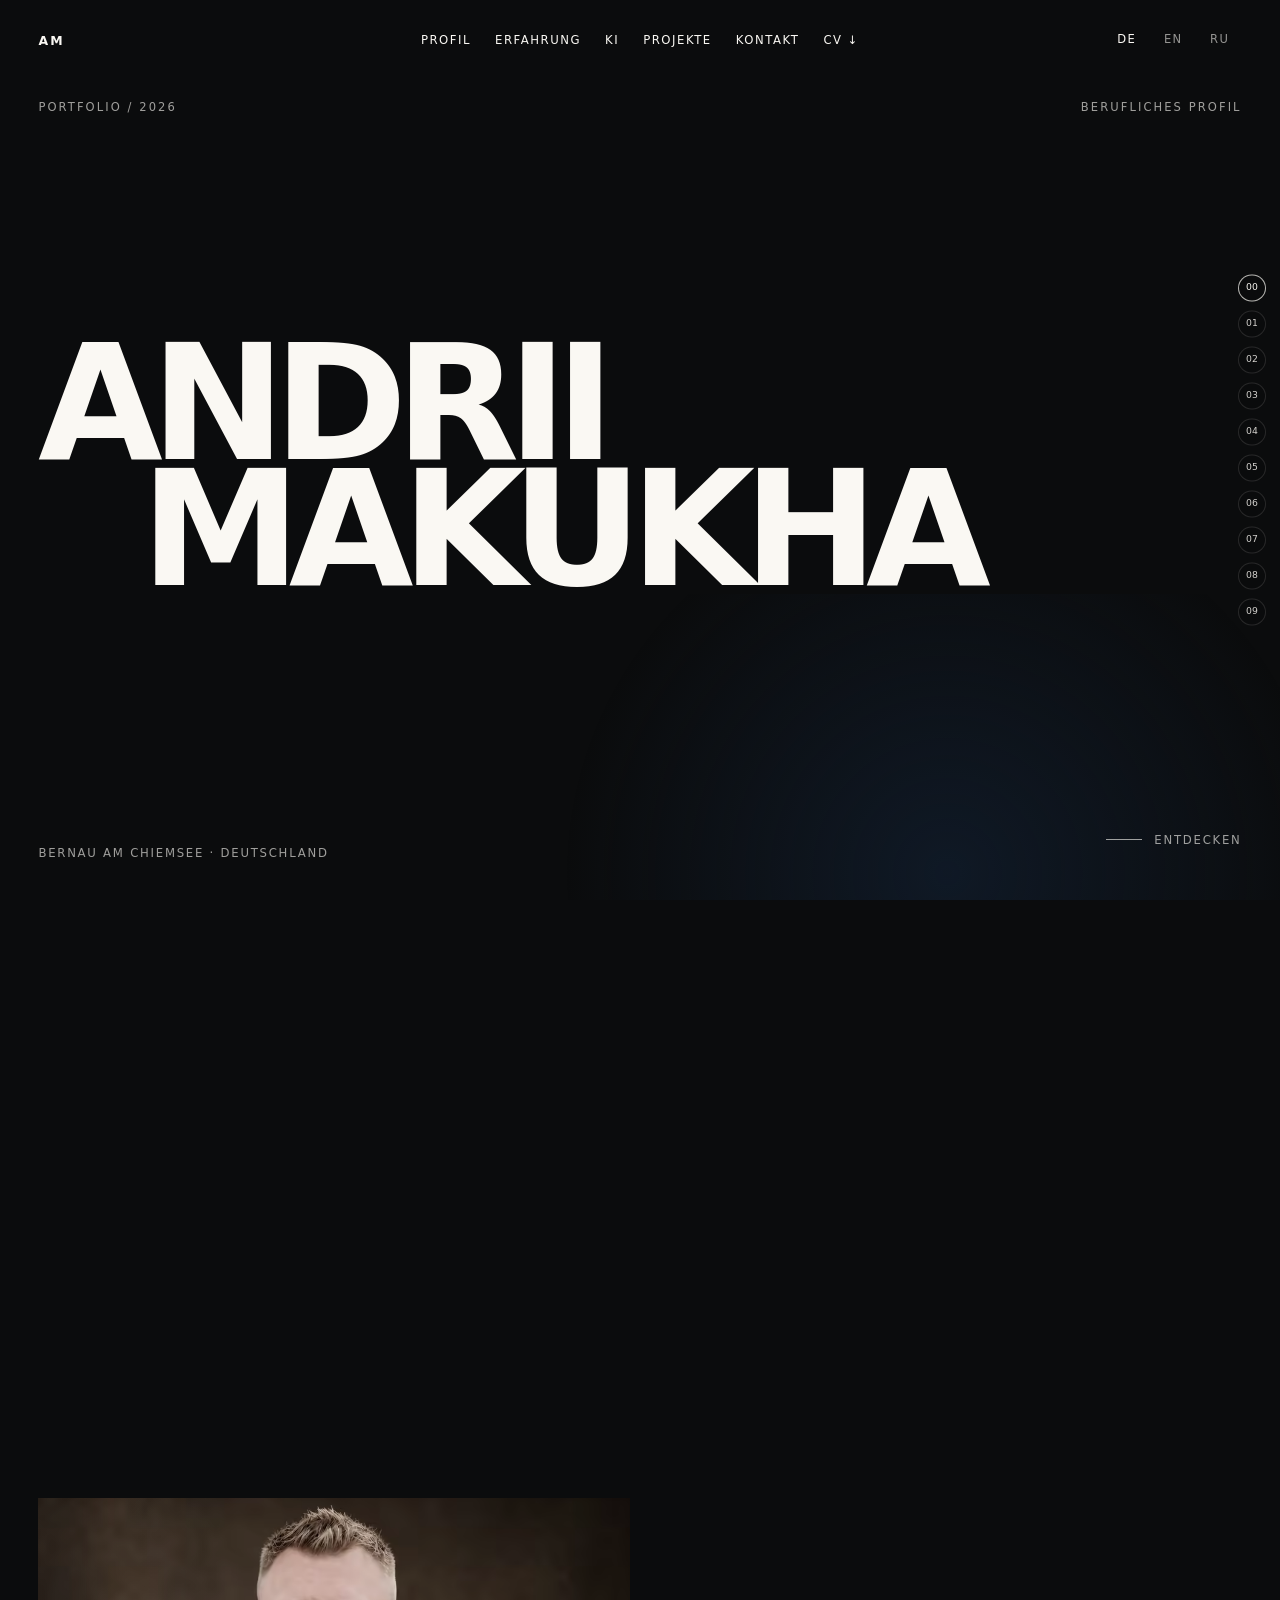
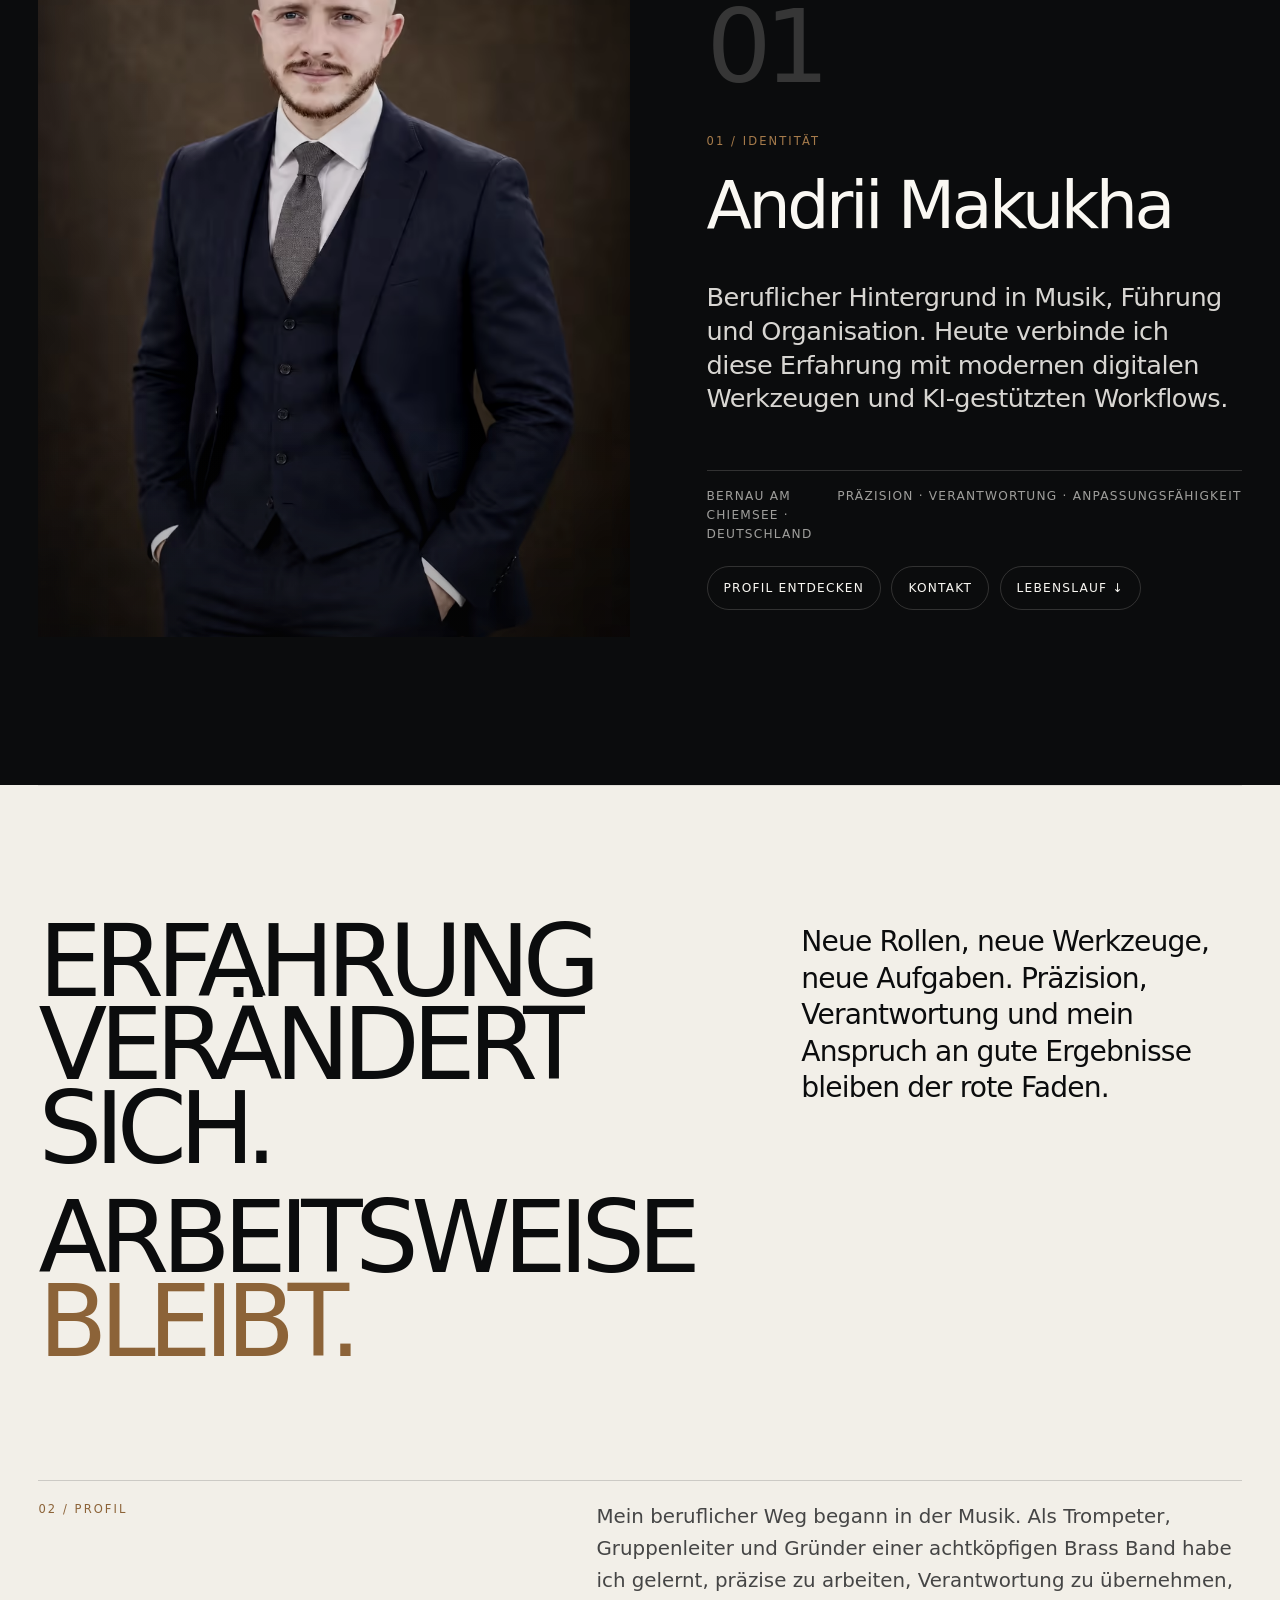
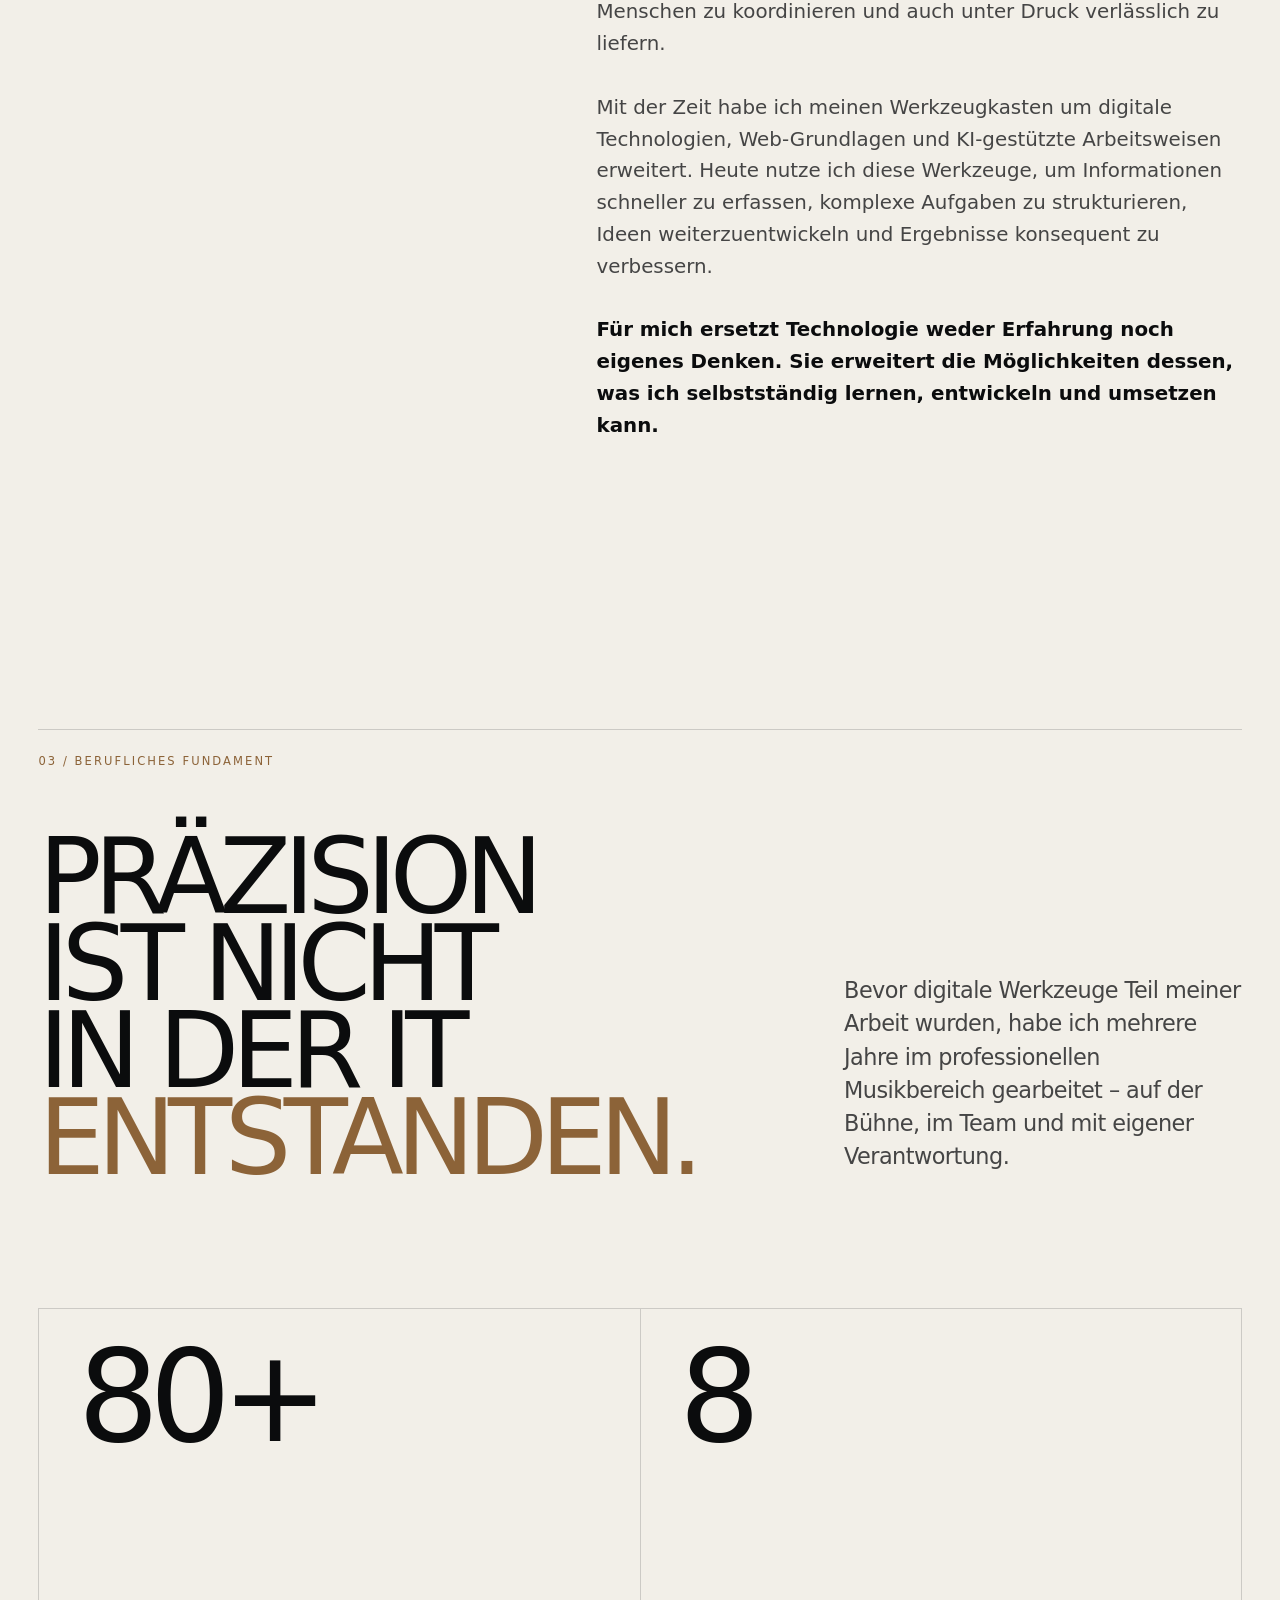
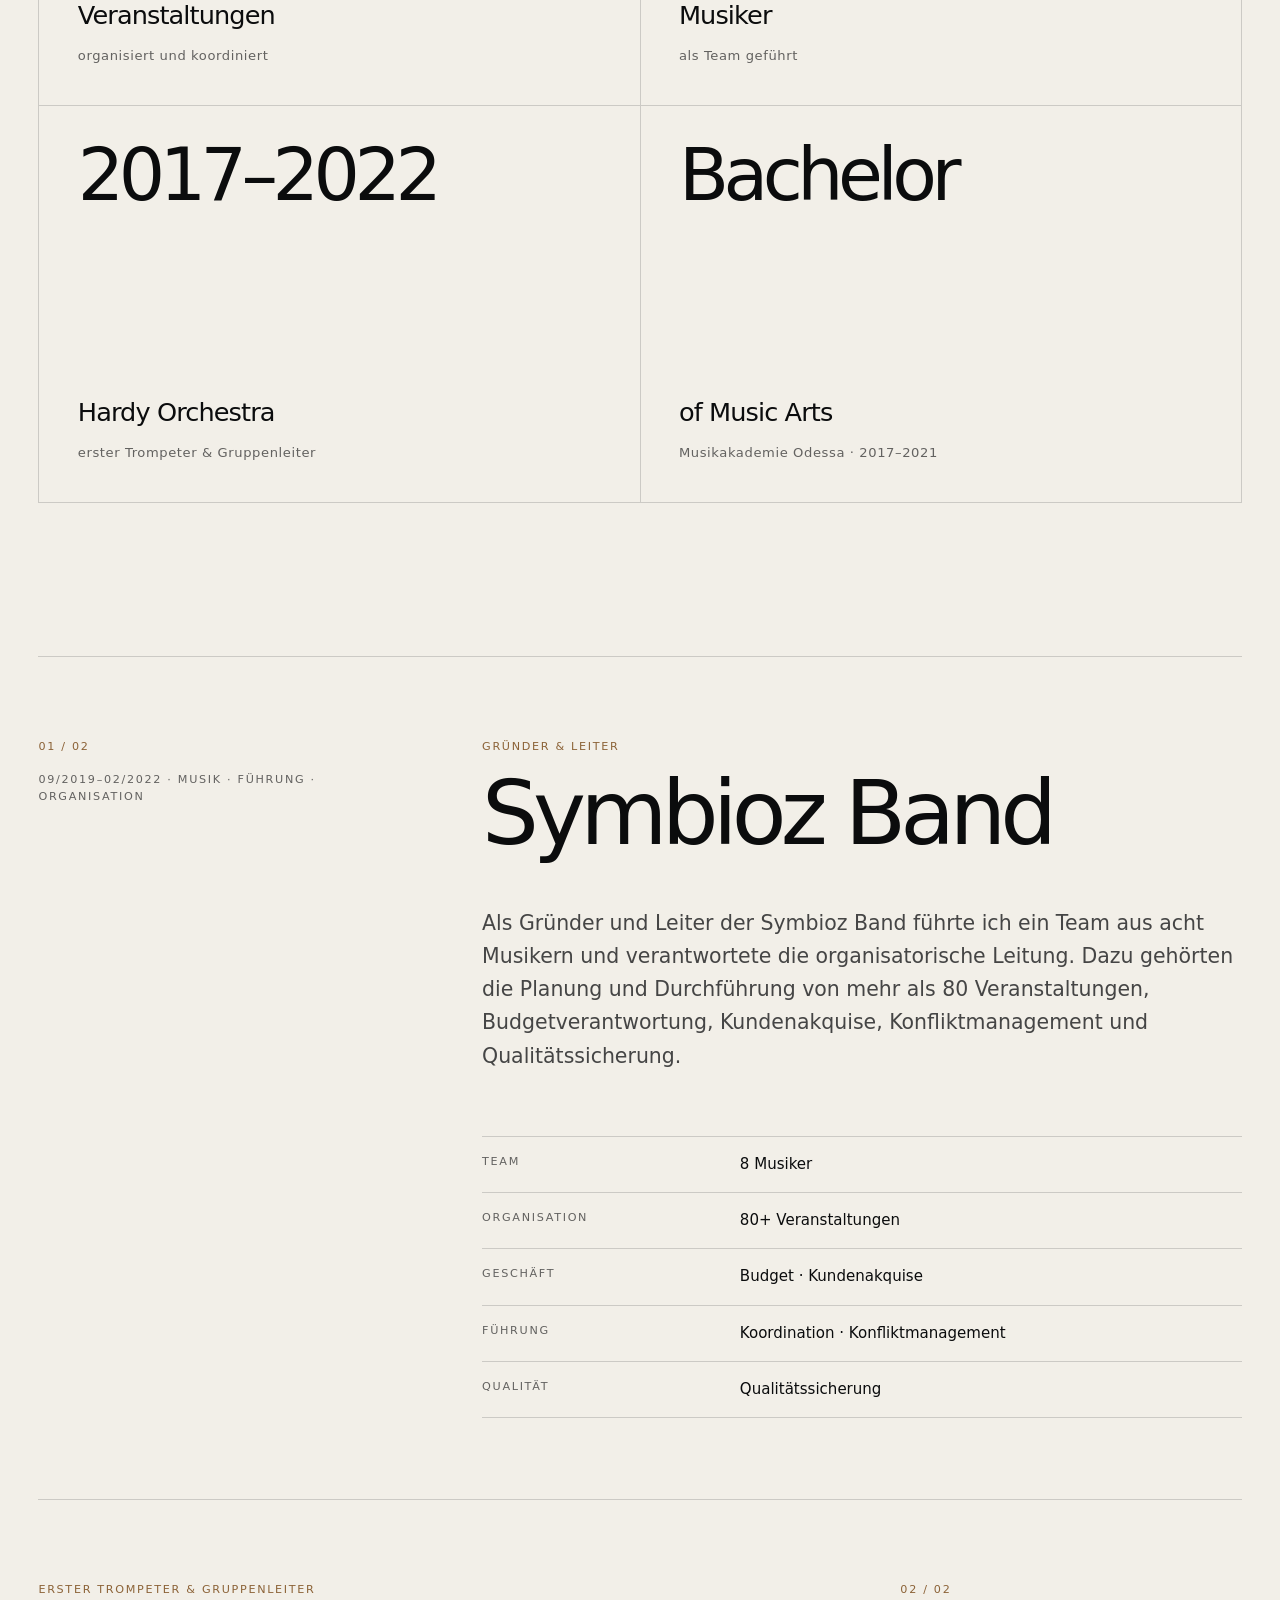
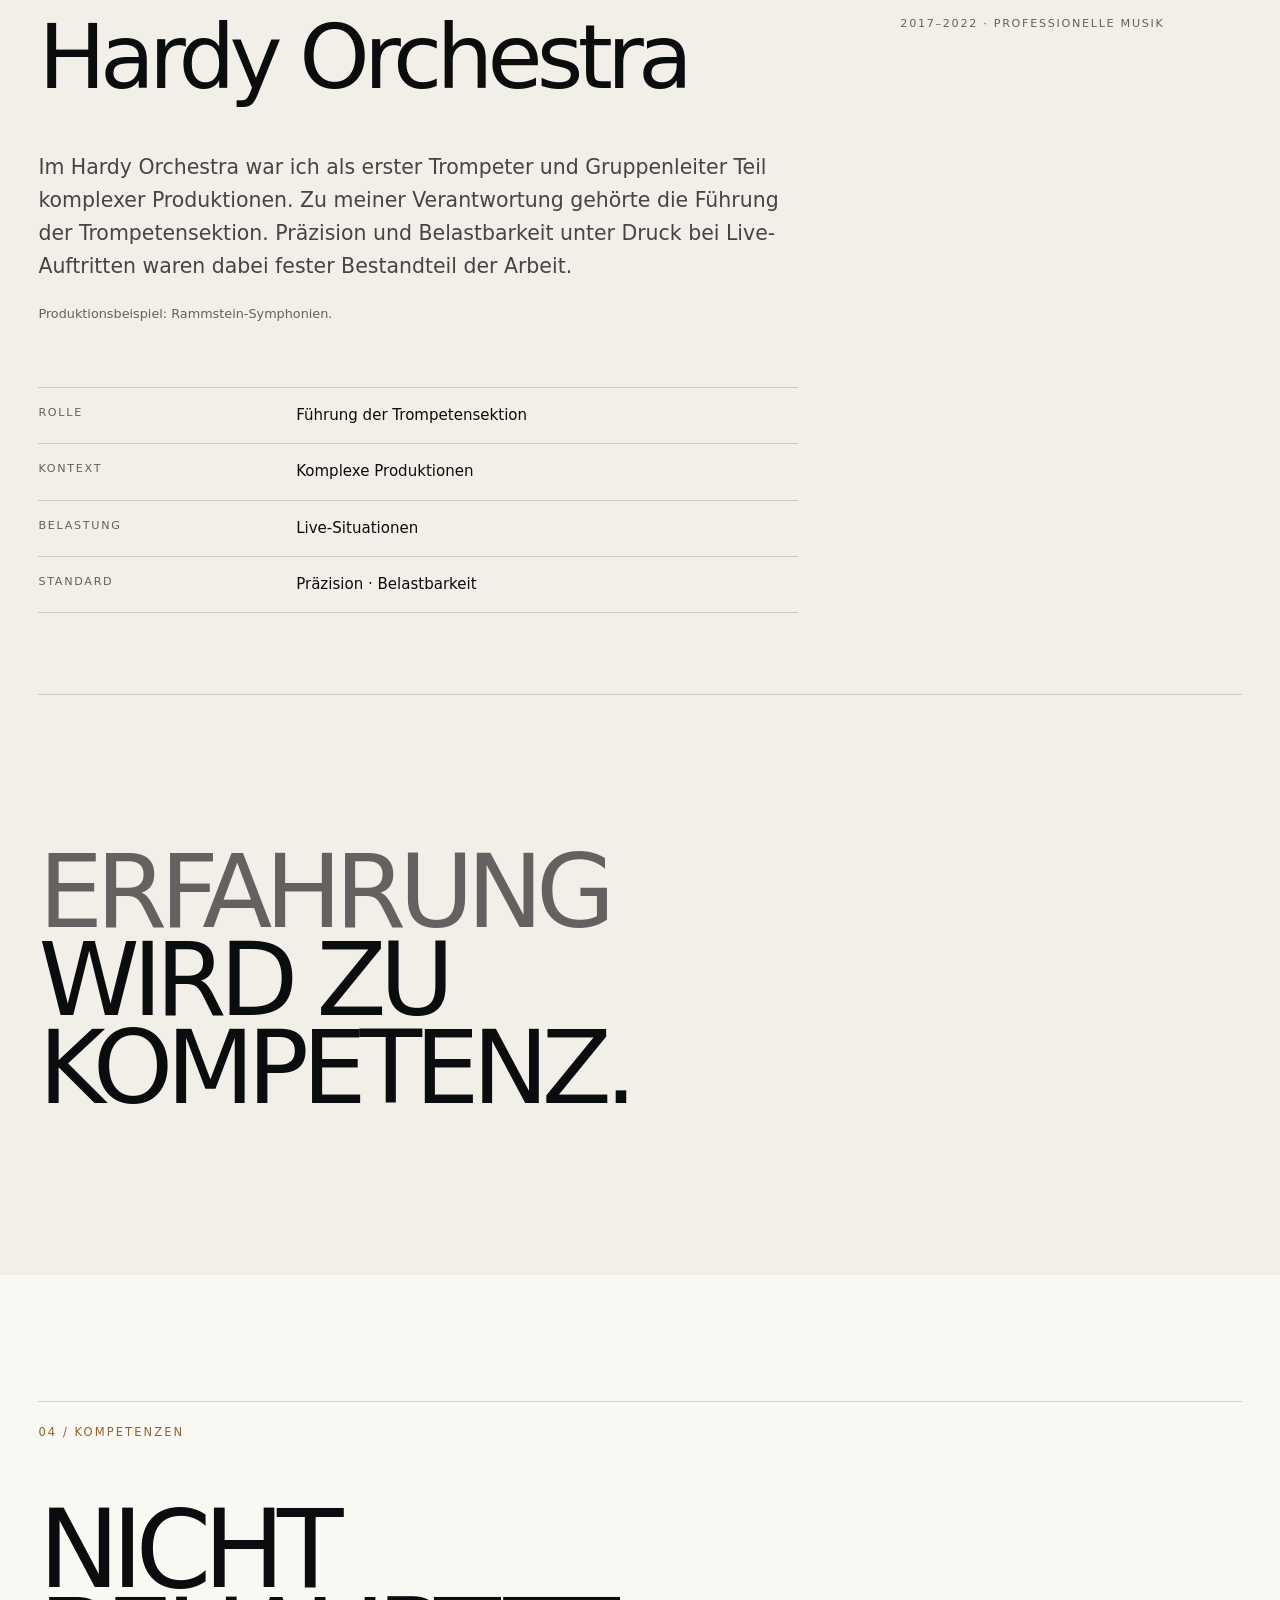
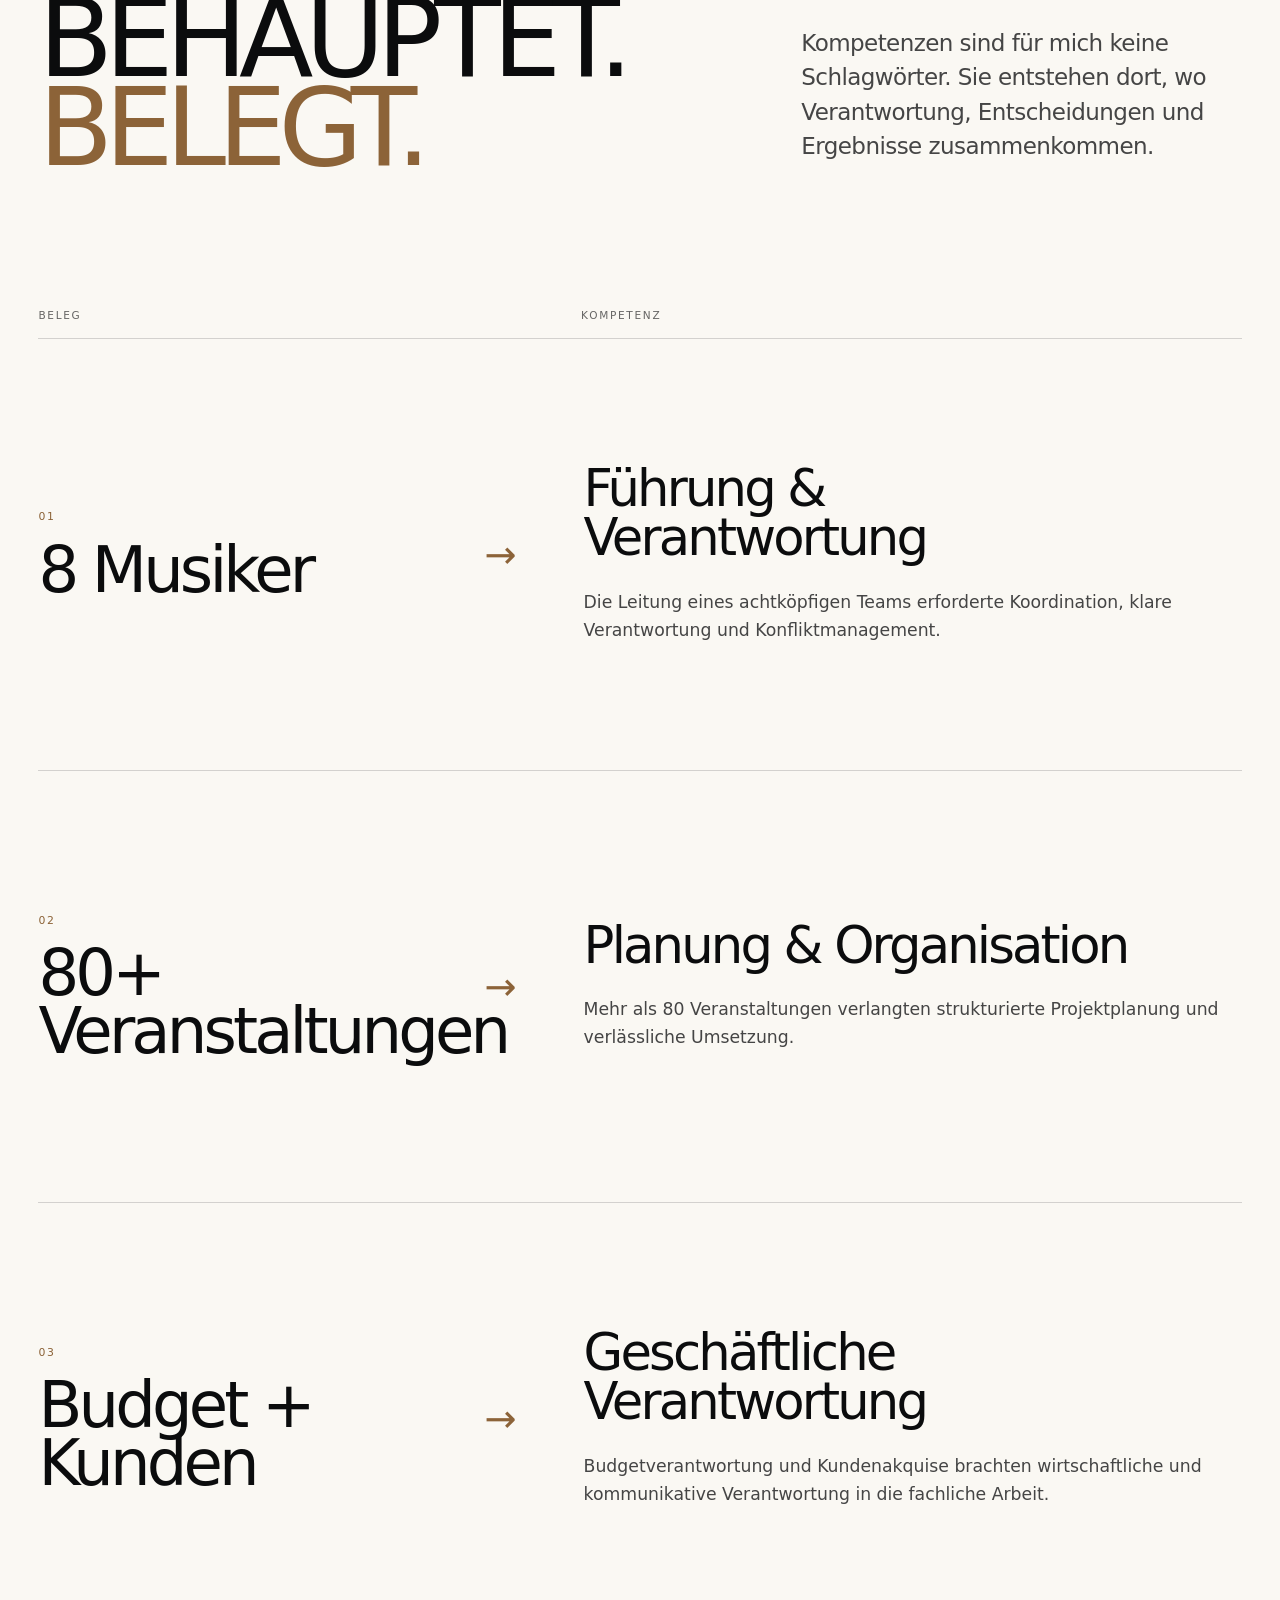
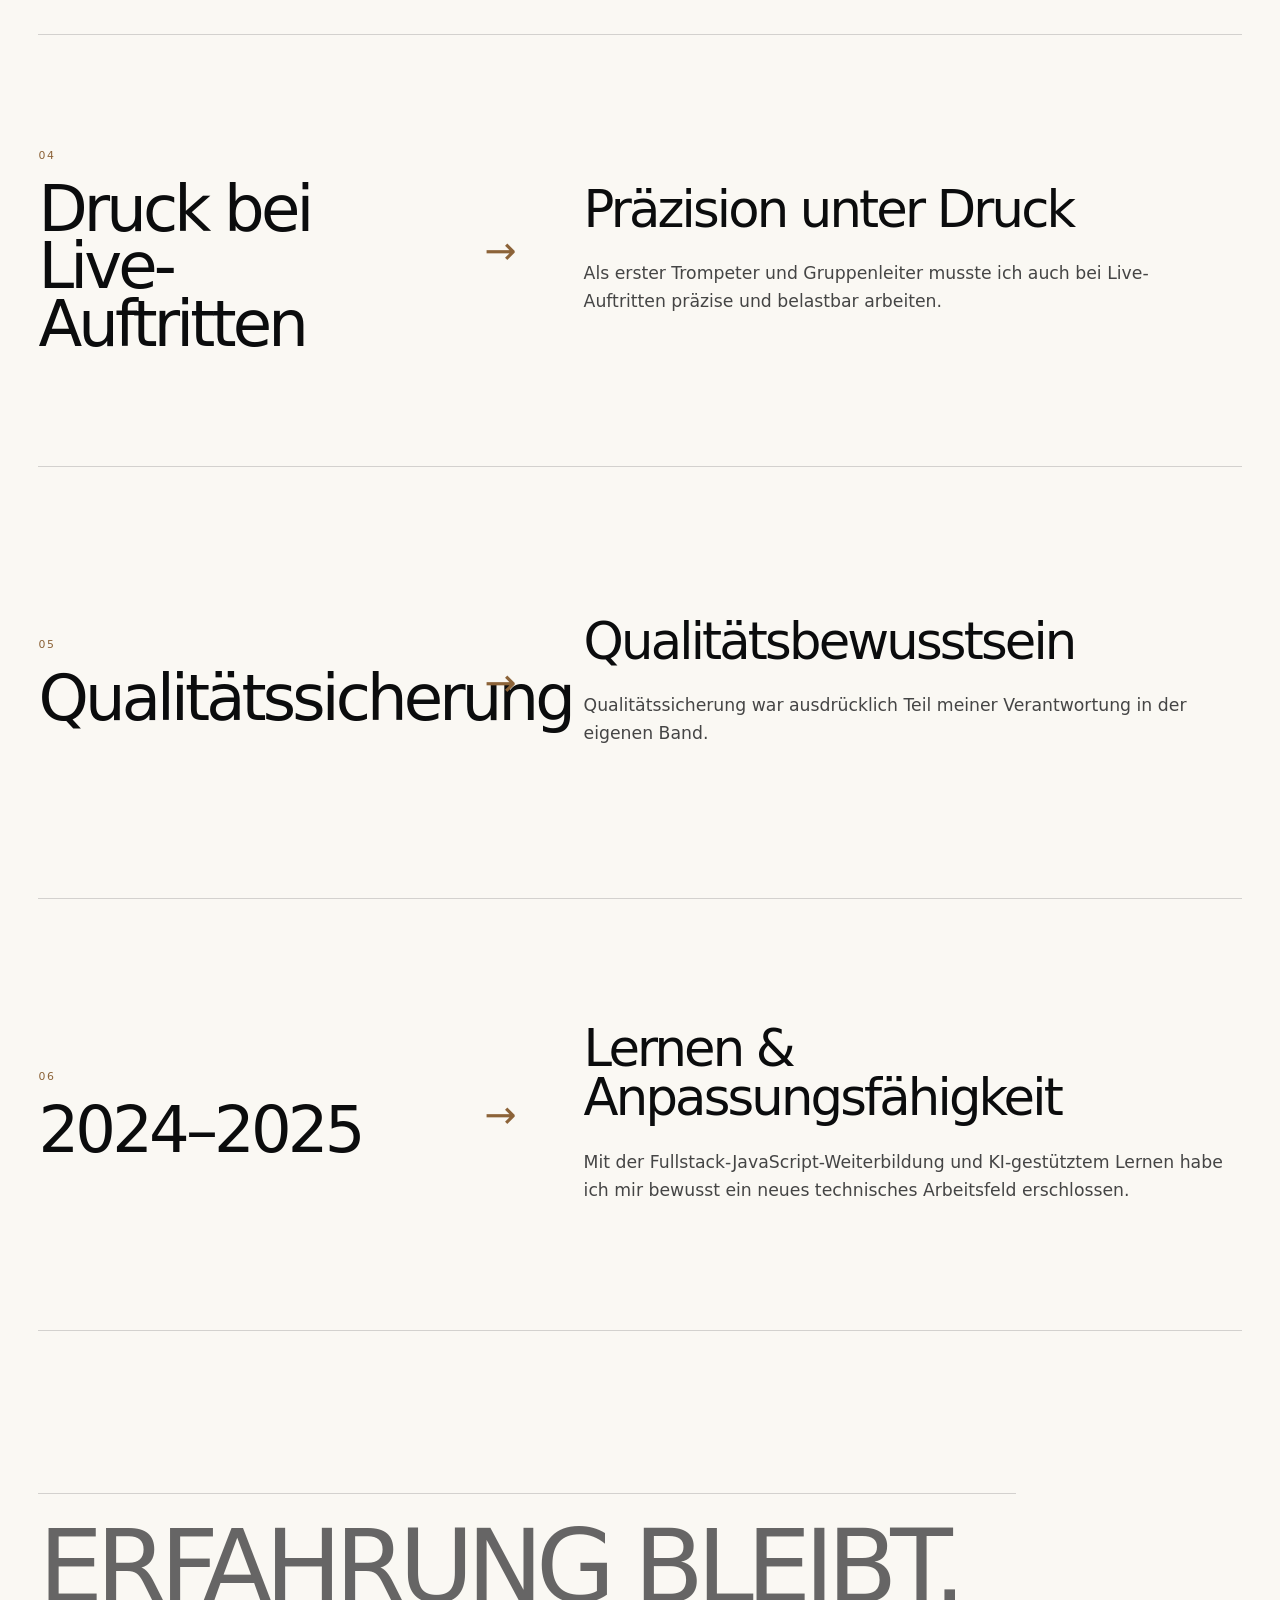
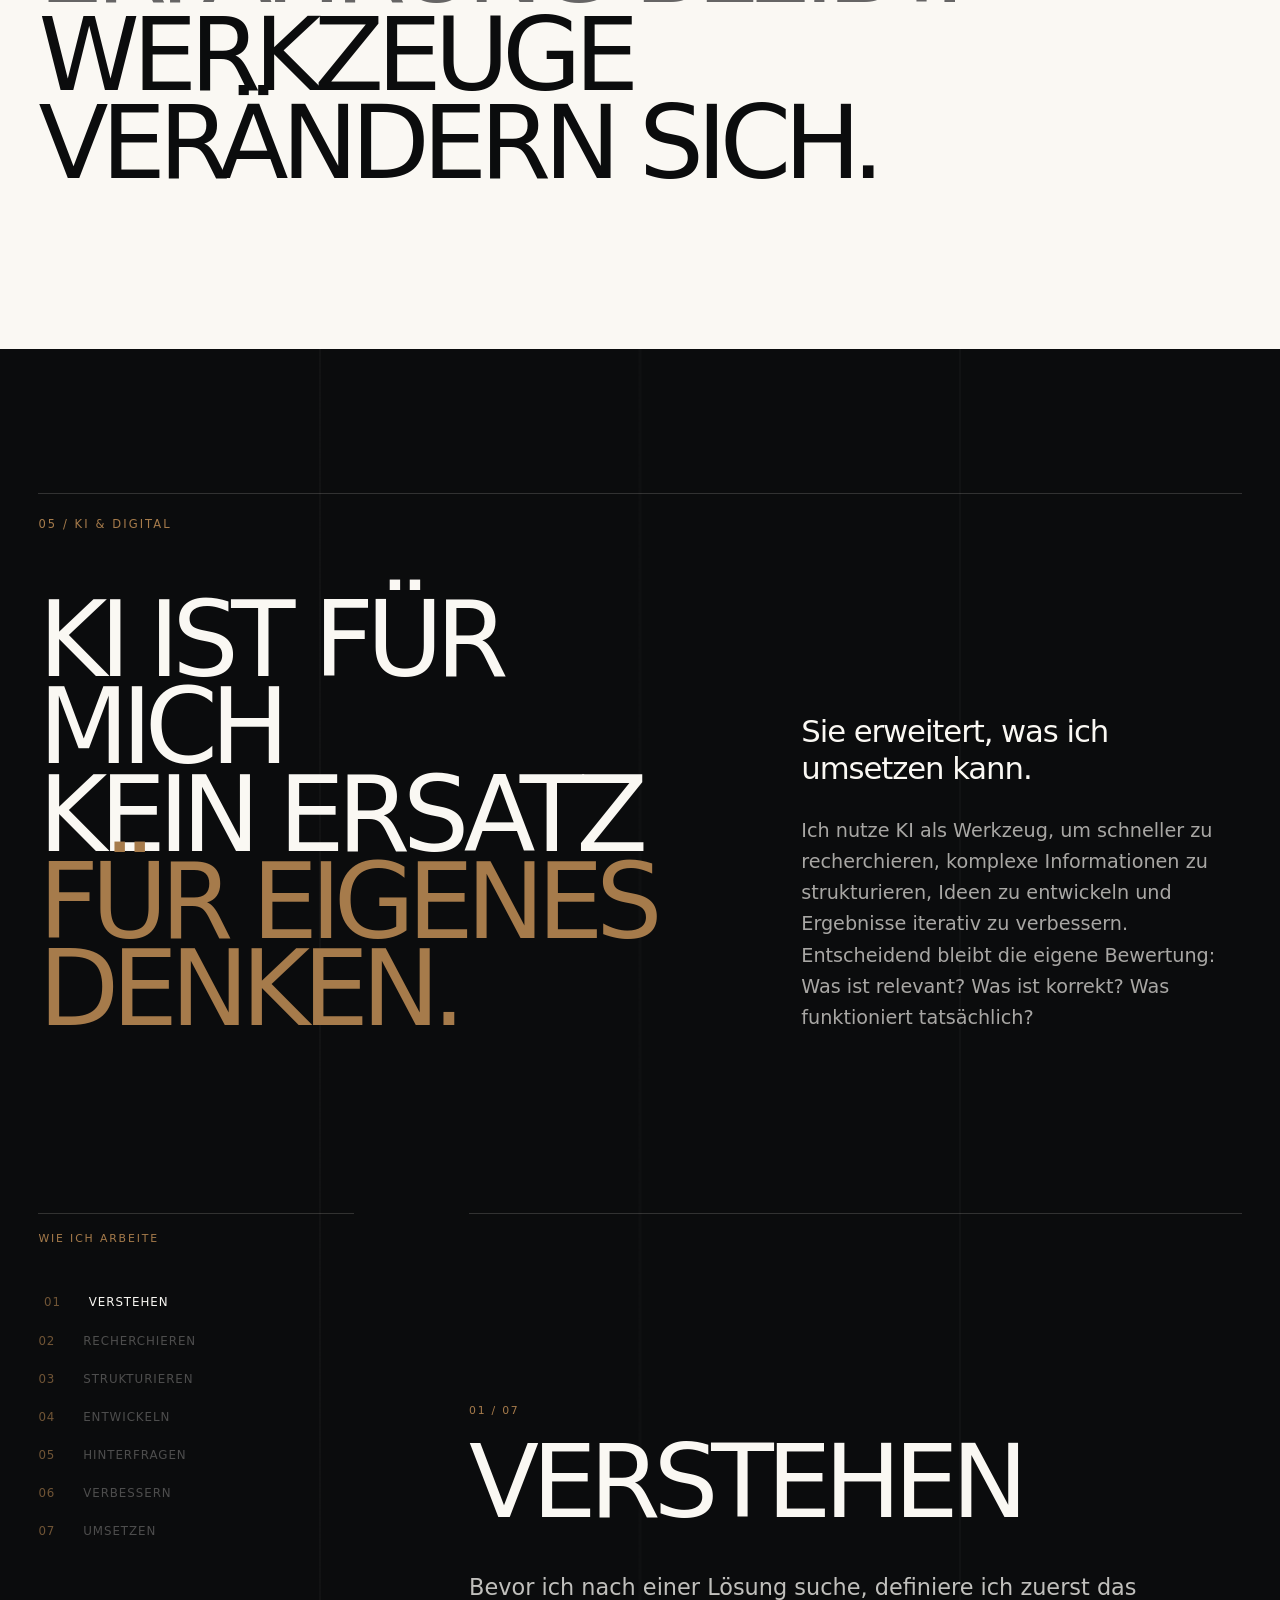
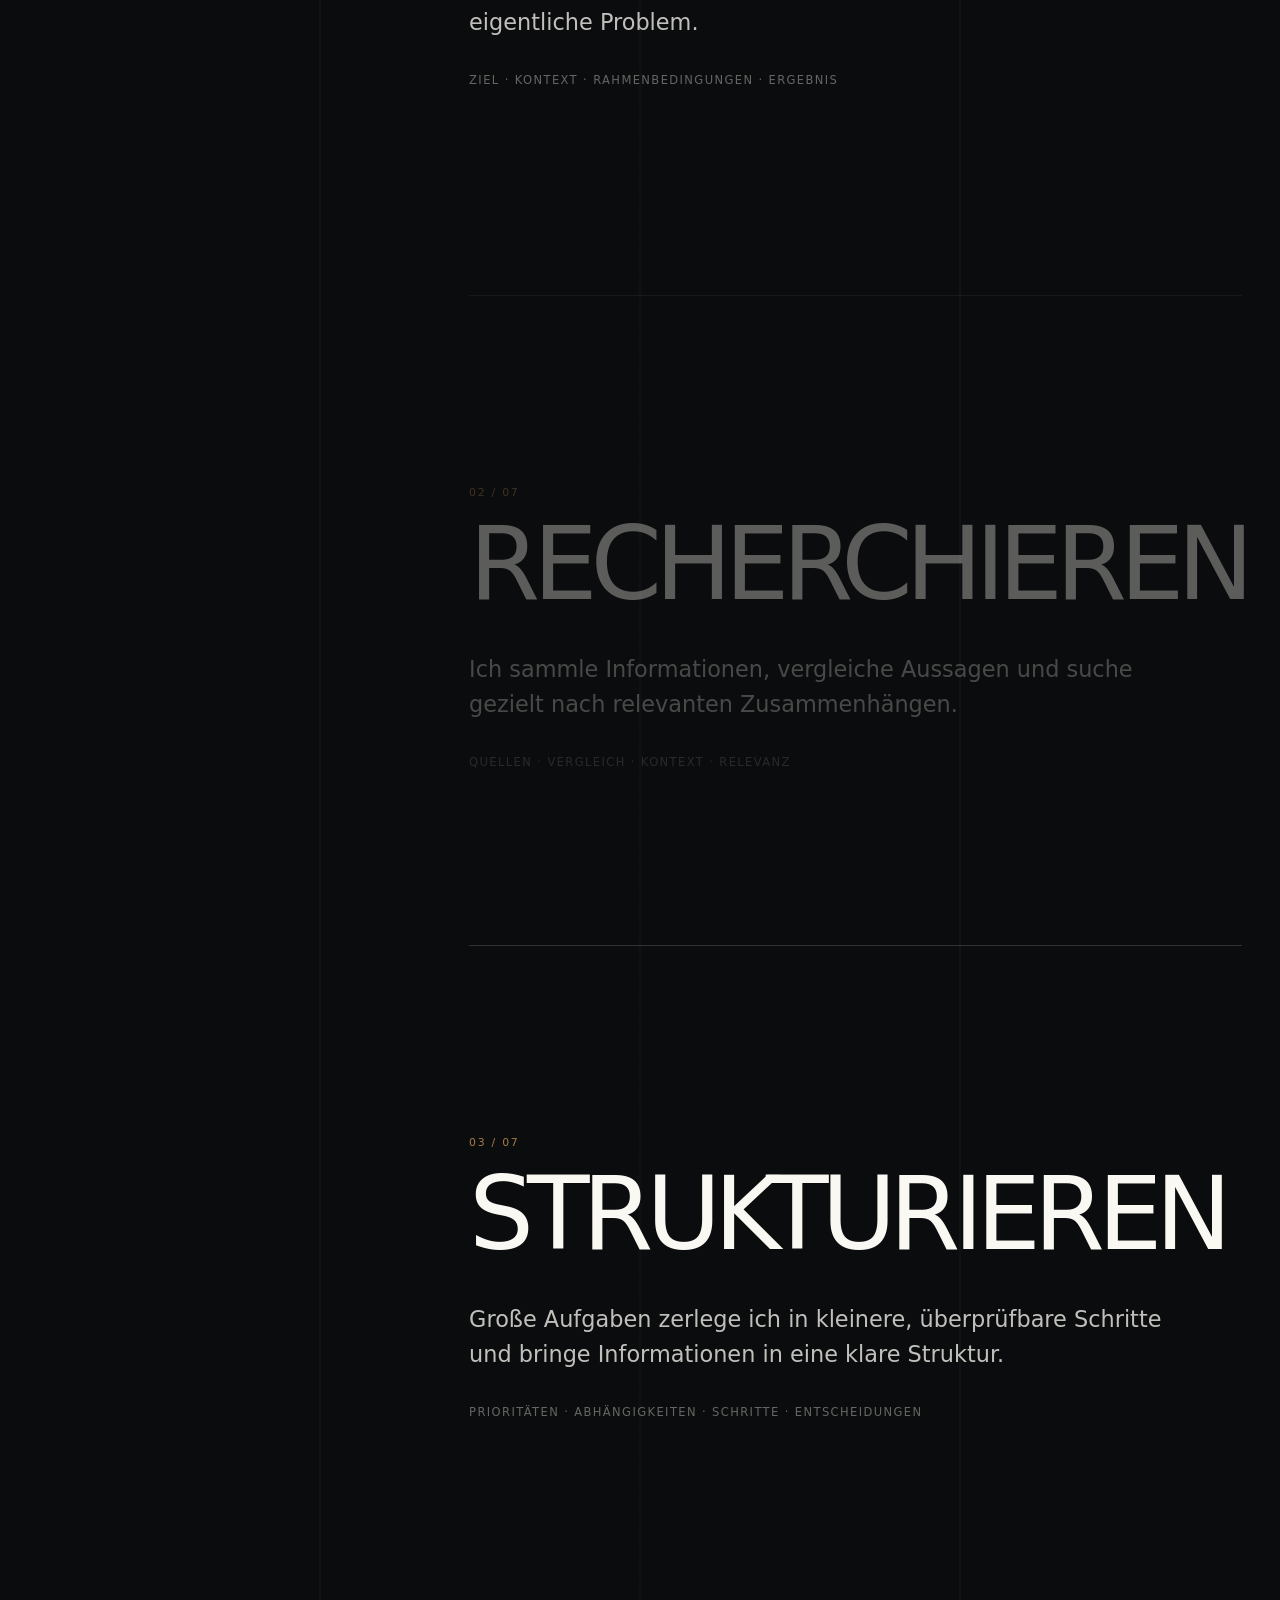
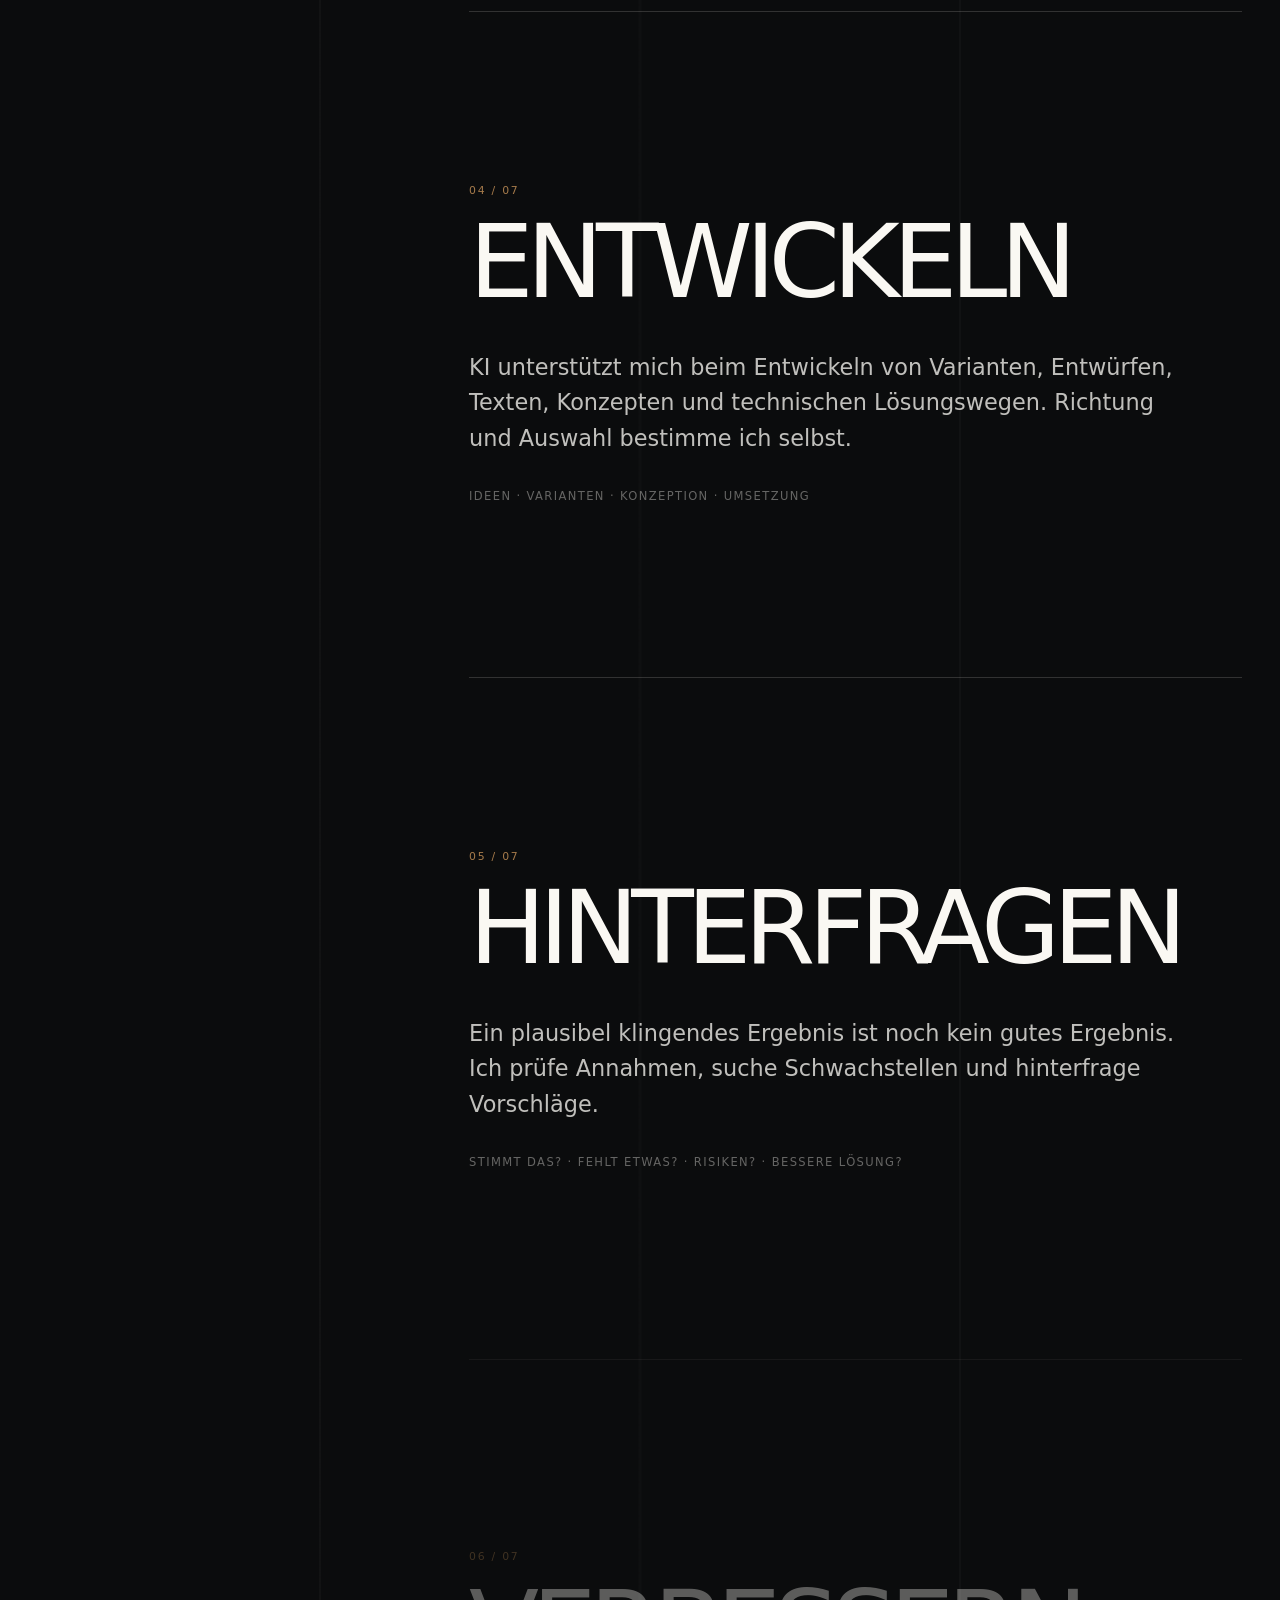
==== de/index.html @ d01cca42 "Integrate optimized studio portrait" ====
<!doctype html>
<html lang="de">
<head>
  <meta charset="utf-8">
  <meta name="viewport" content="width=device-width, initial-scale=1">
  <meta name="theme-color" content="#0b0c0d">
  <meta name="description" content="Persönliches Portfolio von Andrii Makukha – beruflicher Hintergrund in Musik, Führung und Organisation, ergänzt durch moderne digitale und KI-gestützte Arbeitsweisen.">
  <title>Andrii Makukha — Persönliches Portfolio</title>
  <meta name="robots" content="index,follow">
  <meta name="color-scheme" content="dark light">
  <meta property="og:type" content="website">
  <meta property="og:title" content="Andrii Makukha — Persönliches Portfolio">
  <meta property="og:description" content="Persönliches Portfolio von Andrii Makukha – beruflicher Hintergrund in Musik, Führung und Organisation, ergänzt durch moderne digitale und KI-gestützte Arbeitsweisen.">
  <meta property="og:url" content="https://andrii-makukha.github.io/web-portfolio/de/">
  <meta property="og:locale" content="de_DE">
  <meta property="og:site_name" content="Andrii Makukha">
  <meta property="og:image" content="https://andrii-makukha.github.io/web-portfolio/assets/og-portfolio.png">
  <meta property="og:image:width" content="1200">
  <meta property="og:image:height" content="630">
  <meta property="og:image:alt" content="Andrii Makukha — Persönliches Portfolio">
  <meta name="twitter:image" content="https://andrii-makukha.github.io/web-portfolio/assets/og-portfolio.png">
  <meta name="twitter:image:alt" content="Andrii Makukha — Persönliches Portfolio">
  <meta name="twitter:card" content="summary_large_image">
  <meta name="twitter:title" content="Andrii Makukha — Persönliches Portfolio">
  <meta name="twitter:description" content="Persönliches Portfolio von Andrii Makukha – beruflicher Hintergrund in Musik, Führung und Organisation, ergänzt durch moderne digitale und KI-gestützte Arbeitsweisen.">
  <link rel="canonical" href="https://andrii-makukha.github.io/web-portfolio/de/">
  <link rel="alternate" hreflang="de" href="https://andrii-makukha.github.io/web-portfolio/de/">
  <link rel="alternate" hreflang="en" href="https://andrii-makukha.github.io/web-portfolio/en/">
  <link rel="alternate" hreflang="ru" href="https://andrii-makukha.github.io/web-portfolio/ru/">
  <link rel="alternate" hreflang="x-default" href="https://andrii-makukha.github.io/web-portfolio/de/">
  <link rel="stylesheet" href="../css/v2.css">
  <link rel="icon" href="../assets/favicon.svg" type="image/svg+xml">
  <noscript><style>[data-reveal]{opacity:1!important;transform:none!important}.portrait-frame{clip-path:none!important;opacity:1!important}.workflow-step,.journey-event{opacity:1!important;transform:none!important}.opening__name,.opening__eyebrow,.opening__meta,.opening__scroll{opacity:1!important;transform:none!important}.site-nav__menu-toggle{display:none!important}.site-nav__languages{display:flex!important}</style></noscript>
  <script type="application/ld+json">{"@context":"https://schema.org","@type":"Person","name":"Andrii Makukha","url":"https://andrii-makukha.github.io/web-portfolio/de/","sameAs":["https://github.com/andrii-makukha"],"address":{"@type":"PostalAddress","addressLocality":"Bernau am Chiemsee","addressCountry":"DE"}}</script>
</head>
<body>
  <a class="skip-link" href="#main-content">Zum Inhalt springen</a>
  <nav class="site-nav" aria-label="Hauptnavigation">
    <a class="site-nav__mark" href="#top" aria-label="Andrii Makukha">AM</a>
    <div class="site-nav__center">
      <a href="#profile">Profil</a>
      <a href="#foundation">Erfahrung</a>
      <a href="#ai">KI</a>
      <a href="#work">Projekte</a>
      <a href="#contact">Kontakt</a>
      <a href="../assets/cv/andrii-makukha-de.pdf" download aria-label="Lebenslauf als PDF herunterladen">CV ↓</a>
    </div>
    <div class="site-nav__languages" aria-label="Sprache wählen">
      <a href="../de/" data-lang="de" hreflang="de" lang="de" aria-label="Deutsch" aria-current="page">DE</a><a href="../en/" data-lang="en" hreflang="en" lang="en" aria-label="Englisch">EN</a><a href="../ru/" data-lang="ru" hreflang="ru" lang="ru" aria-label="Russisch">RU</a>
    </div>
    <button class="site-nav__menu-toggle" type="button" aria-expanded="false" aria-controls="mobile-menu" aria-haspopup="dialog" data-open-label="Menü" data-close-label="Schließen">
      <span>Menü</span>
    </button>
    <div class="mobile-menu" id="mobile-menu" role="dialog" aria-modal="true" aria-label="Mobile Navigation" hidden>
      <div class="mobile-menu__inner">
        <div class="mobile-menu__languages" aria-label="Sprache wählen">
          <a href="../de/" data-lang="de" hreflang="de" lang="de" aria-label="Deutsch" aria-current="page">DE</a>
          <a href="../en/" data-lang="en" hreflang="en" lang="en" aria-label="Englisch">EN</a>
          <a href="../ru/" data-lang="ru" hreflang="ru" lang="ru" aria-label="Russisch">RU</a>
        </div>
        <a href="#profile">02 · Profil</a>
        <a href="#foundation">03 · Erfahrung</a>
        <a href="#capabilities">04 · Kompetenzen</a>
        <a href="#ai">05 · KI</a>
        <a href="#work">06 · Projekte</a>
        <a href="#journey">07 · Werdegang</a>
        <a href="#languages">08 · Sprachen</a>
        <a href="#contact">09 · Kontakt</a>
        <a href="../assets/cv/andrii-makukha-de.pdf" download aria-label="Lebenslauf als PDF herunterladen">CV ↓</a>
      </div>
    </div>
    <span class="site-nav__progress" aria-hidden="true"></span>
  </nav>

  <aside class="chapter-rail" aria-label="Kapitel">
    <a href="#top" data-rail aria-label="00 · Start" aria-current="true">00</a>
    <a href="#identity" data-rail aria-label="01 · Identität">01</a>
    <a href="#profile" data-rail aria-label="02 · Profil">02</a>
    <a href="#foundation" data-rail aria-label="03 · Berufliches Fundament">03</a>
    <a href="#capabilities" data-rail aria-label="04 · Kompetenzen">04</a>
    <a href="#ai" data-rail aria-label="05 · KI und Digital">05</a>
    <a href="#work" data-rail aria-label="06 · Ausgewählte Projekte">06</a>
    <a href="#journey" data-rail aria-label="07 · Werdegang">07</a>
    <a href="#languages" data-rail aria-label="08 · Sprachen">08</a>
    <a href="#contact" data-rail aria-label="09 · Kontakt">09</a>
  </aside>

  <main id="main-content" tabindex="-1">
    <section class="opening-shell" id="top" data-chapter data-nav="dark">
      <div class="opening">
        <div class="opening__eyebrow">
          <span>Portfolio / 2026</span>
          <span>Berufliches Profil</span>
        </div>

        <div class="opening__name-wrap">
          <h1 class="opening__name">
            <span>Andrii</span>
            <span>Makukha</span>
          </h1>
        </div>

        <div class="opening__bottom">
          <div class="opening__meta">Bernau am Chiemsee · Deutschland</div>
          <a class="opening__scroll" href="#identity">Entdecken</a>
        </div>
      </div>
    </section>

    <section class="identity" id="identity" data-chapter data-nav="dark">
      <div class="identity__grid">
        <figure class="portrait-frame">
          <img src="../assets/portrait.avif" alt="Porträt von Andrii Makukha im dunklen Anzug vor neutralem Hintergrund" width="1000" height="1250" loading="lazy" decoding="async" fetchpriority="low">
        </figure>

        <div class="identity__content">
          <p class="kicker" data-reveal>01 / Identität</p>
          <h2 class="identity__title" data-reveal>Andrii Makukha</h2>
          <p class="identity__statement" data-reveal>Beruflicher Hintergrund in Musik, Führung und Organisation. Heute verbinde ich diese Erfahrung mit modernen digitalen Werkzeugen und KI-gestützten Workflows.</p>

          <div class="identity__meta" data-reveal>
            <span>Bernau am Chiemsee · Deutschland</span>
            <span>Präzision · Verantwortung · Anpassungsfähigkeit</span>
          </div>

          <div class="identity__actions" data-reveal>
            <a class="text-link" href="#profile">Profil entdecken</a>
            <a class="text-link" href="mailto:makukha.andrii.it@gmail.com">Kontakt</a>
            <a class="text-link" href="../assets/cv/andrii-makukha-de.pdf" download>Lebenslauf ↓</a>
          </div>
        </div>
      </div>
    </section>

    <section class="profile" id="profile" data-chapter data-nav="light">
      <div class="profile__inner">
        <header class="profile__header">
          <h2 class="profile__display" data-reveal>
            <span>Erfahrung</span>
            <span>verändert sich.</span>
            <span>Arbeitsweise</span>
            <span>bleibt.</span>
          </h2>

          <p class="profile__lead" data-reveal>Neue Rollen, neue Werkzeuge, neue Aufgaben. Präzision, Verantwortung und mein Anspruch an gute Ergebnisse bleiben der rote Faden.</p>
        </header>

        <div class="profile__body">
          <div class="profile__chapter" data-reveal>02 / Profil</div>
          <div class="profile__copy">
            <p data-reveal>Mein beruflicher Weg begann in der Musik. Als Trompeter, Gruppenleiter und Gründer einer achtköpfigen Brass Band habe ich gelernt, präzise zu arbeiten, Verantwortung zu übernehmen, Menschen zu koordinieren und auch unter Druck verlässlich zu liefern.</p>
            <p data-reveal>Mit der Zeit habe ich meinen Werkzeugkasten um digitale Technologien, Web-Grundlagen und KI-gestützte Arbeitsweisen erweitert. Heute nutze ich diese Werkzeuge, um Informationen schneller zu erfassen, komplexe Aufgaben zu strukturieren, Ideen weiterzuentwickeln und Ergebnisse konsequent zu verbessern.</p>
            <p data-reveal><strong>Für mich ersetzt Technologie weder Erfahrung noch eigenes Denken. Sie erweitert die Möglichkeiten dessen, was ich selbstständig lernen, entwickeln und umsetzen kann.</strong></p>
          </div>
        </div>
      </div>
    </section>


    <section class="foundation" id="foundation" data-chapter data-nav="light">
      <div class="foundation__inner">
        <header class="foundation__intro">
          <p class="foundation__kicker" data-reveal>03 / Berufliches Fundament</p>
          <div class="foundation__heading-row">
            <h2 class="foundation__display" data-reveal>
              <span>Präzision</span>
            <span>ist nicht</span>
            <span>in der IT</span>
            <span>entstanden.</span>
            </h2>
            <p class="foundation__lead" data-reveal>Bevor digitale Werkzeuge Teil meiner Arbeit wurden, habe ich mehrere Jahre im professionellen Musikbereich gearbeitet – auf der Bühne, im Team und mit eigener Verantwortung.</p>
          </div>
        </header>

        <div class="proof-grid">
          
          <article class="proof" data-reveal>
            <div class="proof__value">80+</div>
            <h3 class="proof__label">Veranstaltungen</h3>
            <p class="proof__sub">organisiert und koordiniert</p>
          </article>
          <article class="proof" data-reveal>
            <div class="proof__value">8</div>
            <h3 class="proof__label">Musiker</h3>
            <p class="proof__sub">als Team geführt</p>
          </article>
          <article class="proof proof--compact" data-reveal>
            <div class="proof__value">2017–2022</div>
            <h3 class="proof__label">Hardy Orchestra</h3>
            <p class="proof__sub">erster Trompeter & Gruppenleiter</p>
          </article>
          <article class="proof proof--compact" data-reveal>
            <div class="proof__value">Bachelor</div>
            <h3 class="proof__label">of Music Arts</h3>
            <p class="proof__sub">Musikakademie Odessa · 2017–2021</p>
          </article>
        </div>

        <div class="case-studies">
          
        <article class="case-study " data-reveal>
          <div class="case-study__aside">
            <span class="case-study__index">01 / 02</span>
            <span class="case-study__meta">09/2019–02/2022 · Musik · Führung · Organisation</span>
          </div>
          <div class="case-study__content">
            <p class="case-study__role">Gründer & Leiter</p>
            <h3 class="case-study__title">Symbioz Band</h3>
            <p class="case-study__body">Als Gründer und Leiter der Symbioz Band führte ich ein Team aus acht Musikern und verantwortete die organisatorische Leitung. Dazu gehörten die Planung und Durchführung von mehr als 80 Veranstaltungen, Budgetverantwortung, Kundenakquise, Konfliktmanagement und Qualitätssicherung.</p>
            
            <dl class="case-study__facts">
              <div><dt>TEAM</dt><dd>8 Musiker</dd></div><div><dt>ORGANISATION</dt><dd>80+ Veranstaltungen</dd></div><div><dt>GESCHÄFT</dt><dd>Budget · Kundenakquise</dd></div><div><dt>FÜHRUNG</dt><dd>Koordination · Konfliktmanagement</dd></div><div><dt>QUALITÄT</dt><dd>Qualitätssicherung</dd></div>
            </dl>
          </div>
        </article>
          
        <article class="case-study case-study--reverse" data-reveal>
          <div class="case-study__aside">
            <span class="case-study__index">02 / 02</span>
            <span class="case-study__meta">2017–2022 · Professionelle Musik</span>
          </div>
          <div class="case-study__content">
            <p class="case-study__role">Erster Trompeter & Gruppenleiter</p>
            <h3 class="case-study__title">Hardy Orchestra</h3>
            <p class="case-study__body">Im Hardy Orchestra war ich als erster Trompeter und Gruppenleiter Teil komplexer Produktionen. Zu meiner Verantwortung gehörte die Führung der Trompetensektion. Präzision und Belastbarkeit unter Druck bei Live-Auftritten waren dabei fester Bestandteil der Arbeit.</p>
            <p class="case-study__note">Produktionsbeispiel: Rammstein-Symphonien.</p>
            <dl class="case-study__facts">
              <div><dt>ROLLE</dt><dd>Führung der Trompetensektion</dd></div><div><dt>KONTEXT</dt><dd>Komplexe Produktionen</dd></div><div><dt>BELASTUNG</dt><dd>Live-Situationen</dd></div><div><dt>STANDARD</dt><dd>Präzision · Belastbarkeit</dd></div>
            </dl>
          </div>
        </article>
        </div>

        <div class="foundation__closing" data-reveal>
          <span>Erfahrung</span>
          <strong>wird zu Kompetenz.</strong>
        </div>
      </div>
    </section>


    <section class="capabilities" id="capabilities" data-chapter data-nav="light">
      <div class="capabilities__inner">
        <header class="capabilities__header">
          <p class="capabilities__kicker" data-reveal>04 / Kompetenzen</p>
          <div class="capabilities__heading-row">
            <h2 class="capabilities__display" data-reveal>
              <span>Nicht</span>
              <span>behauptet.</span>
              <span>Belegt.</span>
            </h2>
            <p class="capabilities__lead" data-reveal>Kompetenzen sind für mich keine Schlagwörter. Sie entstehen dort, wo Verantwortung, Entscheidungen und Ergebnisse zusammenkommen.</p>
          </div>
        </header>

        <div class="capabilities__labels" aria-hidden="true">
          <span>Beleg</span>
          <span>Kompetenz</span>
        </div>

        <div class="capabilities__list">
          
        <article class="capability-row" data-reveal>
          <div class="capability-row__evidence">
            <span class="capability-row__number">01</span>
            <strong>8 Musiker</strong>
          </div>
          <div class="capability-row__arrow" aria-hidden="true">→</div>
          <div class="capability-row__result">
            <h3>Führung & Verantwortung</h3>
            <p>Die Leitung eines achtköpfigen Teams erforderte Koordination, klare Verantwortung und Konfliktmanagement.</p>
          </div>
        </article>
        <article class="capability-row" data-reveal>
          <div class="capability-row__evidence">
            <span class="capability-row__number">02</span>
            <strong>80+ Veranstaltungen</strong>
          </div>
          <div class="capability-row__arrow" aria-hidden="true">→</div>
          <div class="capability-row__result">
            <h3>Planung & Organisation</h3>
            <p>Mehr als 80 Veranstaltungen verlangten strukturierte Projektplanung und verlässliche Umsetzung.</p>
          </div>
        </article>
        <article class="capability-row" data-reveal>
          <div class="capability-row__evidence">
            <span class="capability-row__number">03</span>
            <strong>Budget + Kunden</strong>
          </div>
          <div class="capability-row__arrow" aria-hidden="true">→</div>
          <div class="capability-row__result">
            <h3>Geschäftliche Verantwortung</h3>
            <p>Budgetverantwortung und Kundenakquise brachten wirtschaftliche und kommunikative Verantwortung in die fachliche Arbeit.</p>
          </div>
        </article>
        <article class="capability-row" data-reveal>
          <div class="capability-row__evidence">
            <span class="capability-row__number">04</span>
            <strong>Druck bei Live-Auftritten</strong>
          </div>
          <div class="capability-row__arrow" aria-hidden="true">→</div>
          <div class="capability-row__result">
            <h3>Präzision unter Druck</h3>
            <p>Als erster Trompeter und Gruppenleiter musste ich auch bei Live-Auftritten präzise und belastbar arbeiten.</p>
          </div>
        </article>
        <article class="capability-row" data-reveal>
          <div class="capability-row__evidence">
            <span class="capability-row__number">05</span>
            <strong>Qualitätssicherung</strong>
          </div>
          <div class="capability-row__arrow" aria-hidden="true">→</div>
          <div class="capability-row__result">
            <h3>Qualitätsbewusstsein</h3>
            <p>Qualitätssicherung war ausdrücklich Teil meiner Verantwortung in der eigenen Band.</p>
          </div>
        </article>
        <article class="capability-row" data-reveal>
          <div class="capability-row__evidence">
            <span class="capability-row__number">06</span>
            <strong>2024–2025</strong>
          </div>
          <div class="capability-row__arrow" aria-hidden="true">→</div>
          <div class="capability-row__result">
            <h3>Lernen & Anpassungsfähigkeit</h3>
            <p>Mit der Fullstack-JavaScript-Weiterbildung und KI-gestütztem Lernen habe ich mir bewusst ein neues technisches Arbeitsfeld erschlossen.</p>
          </div>
        </article>
        </div>

        <div class="capabilities__bridge" data-reveal>
          <span>Erfahrung bleibt.</span>
          <strong>Werkzeuge verändern sich.</strong>
        </div>
      </div>
    </section>


    <section class="ai" id="ai" data-chapter data-nav="dark">
      <div class="ai__inner">
        <header class="ai__header">
          <p class="ai__kicker" data-reveal>05 / KI & Digital</p>
          <div class="ai__heading-row">
            <h2 class="ai__display" data-reveal>
              <span>KI ist für mich</span>
              <span>kein Ersatz</span>
              <span>für eigenes Denken.</span>
            </h2>
            <div class="ai__intro" data-reveal>
              <p class="ai__subheadline">Sie erweitert, was ich umsetzen kann.</p>
              <p>Ich nutze KI als Werkzeug, um schneller zu recherchieren, komplexe Informationen zu strukturieren, Ideen zu entwickeln und Ergebnisse iterativ zu verbessern. Entscheidend bleibt die eigene Bewertung: Was ist relevant? Was ist korrekt? Was funktioniert tatsächlich?</p>
            </div>
          </div>
        </header>

        <div class="workflow">
          <aside class="workflow__aside">
            <p>Wie ich arbeite</p>
            <ol><li data-workflow-marker="0"><span>01</span>Verstehen</li><li data-workflow-marker="1"><span>02</span>Recherchieren</li><li data-workflow-marker="2"><span>03</span>Strukturieren</li><li data-workflow-marker="3"><span>04</span>Entwickeln</li><li data-workflow-marker="4"><span>05</span>Hinterfragen</li><li data-workflow-marker="5"><span>06</span>Verbessern</li><li data-workflow-marker="6"><span>07</span>Umsetzen</li></ol>
          </aside>

          <div class="workflow__steps">
            
          <article class="workflow-step" data-workflow-step="0">
            <div class="workflow-step__index">01 / 07</div>
            <h3>Verstehen</h3>
            <p>Bevor ich nach einer Lösung suche, definiere ich zuerst das eigentliche Problem.</p>
            <div class="workflow-step__meta">Ziel · Kontext · Rahmenbedingungen · Ergebnis</div>
          </article>
          <article class="workflow-step" data-workflow-step="1">
            <div class="workflow-step__index">02 / 07</div>
            <h3>Recherchieren</h3>
            <p>Ich sammle Informationen, vergleiche Aussagen und suche gezielt nach relevanten Zusammenhängen.</p>
            <div class="workflow-step__meta">Quellen · Vergleich · Kontext · Relevanz</div>
          </article>
          <article class="workflow-step" data-workflow-step="2">
            <div class="workflow-step__index">03 / 07</div>
            <h3>Strukturieren</h3>
            <p>Große Aufgaben zerlege ich in kleinere, überprüfbare Schritte und bringe Informationen in eine klare Struktur.</p>
            <div class="workflow-step__meta">Prioritäten · Abhängigkeiten · Schritte · Entscheidungen</div>
          </article>
          <article class="workflow-step" data-workflow-step="3">
            <div class="workflow-step__index">04 / 07</div>
            <h3>Entwickeln</h3>
            <p>KI unterstützt mich beim Entwickeln von Varianten, Entwürfen, Texten, Konzepten und technischen Lösungswegen. Richtung und Auswahl bestimme ich selbst.</p>
            <div class="workflow-step__meta">Ideen · Varianten · Konzeption · Umsetzung</div>
          </article>
          <article class="workflow-step" data-workflow-step="4">
            <div class="workflow-step__index">05 / 07</div>
            <h3>Hinterfragen</h3>
            <p>Ein plausibel klingendes Ergebnis ist noch kein gutes Ergebnis. Ich prüfe Annahmen, suche Schwachstellen und hinterfrage Vorschläge.</p>
            <div class="workflow-step__meta">Stimmt das? · Fehlt etwas? · Risiken? · Bessere Lösung?</div>
          </article>
          <article class="workflow-step" data-workflow-step="5">
            <div class="workflow-step__index">06 / 07</div>
            <h3>Verbessern</h3>
            <p>Gute Ergebnisse entstehen selten im ersten Versuch. Ich vergleiche, korrigiere, vereinfache und prüfe erneut.</p>
            <div class="workflow-step__meta">Iteration · Feedback · Korrektur · Qualität</div>
          </article>
          <article class="workflow-step" data-workflow-step="6">
            <div class="workflow-step__index">07 / 07</div>
            <h3>Umsetzen</h3>
            <p>Am Ende zählt nicht der Prompt, sondern ein verständliches, nutzbares und überprüftes Ergebnis.</p>
            <div class="workflow-step__meta">Ergebnis · Qualität · Verständlichkeit · Verantwortung</div>
          </article>
          </div>
        </div>

        <div class="ai-formula" data-reveal>
          <span>Human-directed.</span><span>AI-assisted.</span><span>Result-focused.</span>
        </div>

        <div class="ai-proof" data-reveal>
          <h3>Dieses Portfolio ist selbst ein Beleg dafür.</h3>
          <details>
            <summary>Wie diese Website entstanden ist</summary>
            <p>Konzept, Struktur, inhaltliche Richtung und Designentscheidungen wurden von mir bestimmt; die finale Bewertung lag ebenfalls bei mir. KI-Werkzeuge unterstützten Recherche, Variantenfindung und technische Umsetzung.</p>
            <div class="ai-proof__grid">
              <div><span>STEUERUNG</span><strong>Ziel · Struktur · Prioritäten</strong></div><div><span>INHALT</span><strong>Biografie · Positionierung · Textrichtung</strong></div><div><span>GESTALTUNG</span><strong>Gestaltung · Layout · Animation</strong></div><div><span>KI-ZUSAMMENARBEIT</span><strong>Recherche · Variantenfindung · Umsetzungsunterstützung</strong></div><div><span>PRÜFUNG</span><strong>Vergleich · Korrektur · Qualitätskontrolle</strong></div>
            </div>
          </details>
        </div>
      </div>
    </section>


    <section class="work" id="work" data-chapter data-nav="light">
      <div class="work__inner">
        <header class="work__header">
          <p class="work__kicker" data-reveal>06 / Ausgewählte Projekte</p>
          <div class="work__heading-row">
            <h2 class="work__display" data-reveal>
              <span>Was ich</span>
              <span>aufgebaut,</span>
              <span>organisiert</span>
              <span>und entwickelt habe.</span>
            </h2>
            <p class="work__lead" data-reveal>Meine Projekte kommen aus unterschiedlichen Bereichen. Entscheidend ist nicht die Kategorie, sondern die Aufgabe: verstehen, strukturieren, Entscheidungen treffen und ein Ergebnis konsequent weiterentwickeln.</p>
          </div>
        </header>

        <article class="work-case work-case--hero" data-reveal>
          <div class="work-case__meta">
            <span>01 / Geschäft · Marke · Digitales Produkt</span>
            <span>IN ENTWICKLUNG / 2026</span>
          </div>

          <div class="work-case__stage work-case__stage--reschuhe" aria-hidden="true">
            <div class="reschuhe-stage__name">ReSchuhe</div>
            <div class="reschuhe-stage__axis">
              <span>STRATEGIE</span>
              <span>MARKE</span>
              <span>PRODUKT</span>
              <span>SYSTEM</span>
              <span>KI</span>
            </div>
          </div>

          <div class="work-case__story">
            <div>
              <p class="work-case__role">Konzept · Steuerung · Systemdesign · KI-gestützte Umsetzung</p>
              <h3>ReSchuhe</h3>
              <p class="work-case__subtitle">Von einer Geschäftsidee zu einem strukturierten Marken- und Produktsystem.</p>
            </div>
            <p class="work-case__body">ReSchuhe entsteht in Deutschland als Konzept für professionelle Schuhreinigung und -pflege. Meine Arbeit daran verbindet Geschäftsplanung, Markenentwicklung, Produktstruktur und KI-gestützte Umsetzung. Die konzeptionelle und technische Grundlage steht; die öffentliche Website und die digitale Nutzererfahrung befinden sich noch in Entwicklung.</p>
          </div>

          <div class="work-system">
            
            <div class="work-system__item">
              <span>GESCHÄFT</span>
              <strong>Angebot · Zielgruppen · Prozesse</strong>
            </div>
            <div class="work-system__item">
              <span>MARKE</span>
              <strong>Positionierung · visuelle Richtung</strong>
            </div>
            <div class="work-system__item">
              <span>NUTZERERLEBNIS</span>
              <strong>Nutzerführung · digitale Journeys</strong>
            </div>
            <div class="work-system__item">
              <span>SYSTEME</span>
              <strong>Struktur · Dokumentation · Qualitätsregeln</strong>
            </div>
            <div class="work-system__item">
              <span>KI-WORKFLOW</span>
              <strong>Recherche · Variantenfindung · Umsetzungsunterstützung · Prüfung</strong>
            </div>
          </div>
        </article>

        <article class="work-case work-case--symbioz" data-reveal>
          <div class="work-case__meta">
            <span>02 / Musik · Führung · Organisation</span>
            <span>Gründer · Bandleitung · Organisation</span>
          </div>
          <div class="symbioz-grid">
            <div class="symbioz-grid__story">
              <h3>Symbioz Band</h3>
              <p class="work-case__subtitle">Eine Band gegründet. Ein Team geführt. Mehr als 80 Veranstaltungen organisiert.</p>
              <p class="work-case__body">Als Gründer und Leiter verantwortete ich ein Team aus acht Musikern sowie Planung, Budget, Kundenakquise, Konfliktmanagement und Qualitätssicherung.</p>
            </div>
            <div class="symbioz-grid__metrics">
              
              <div><strong>80+</strong><span>Veranstaltungen</span></div>
              <div><strong>8</strong><span>Musiker</span></div>
              <div><strong>09/2019–02/2022</strong><span>Zeitraum</span></div>
            </div>
          </div>
        </article>

        <section class="digital-work" aria-labelledby="digital-title-de">
          <div class="digital-work__intro" data-reveal>
            <p>03 / Lernen · Digital · KI-gestützt</p>
            <h3 id="digital-title-de">Digitale Lernprojekte</h3>
            <div>Praxisnahe Lernprojekte aus meiner technischen Weiterbildung und meinem selbstständigen Lernen. Sie zeigen praktische Erfahrung mit modernen Web-Grundlagen und KI-gestützter Umsetzung, aber keine professionelle Berufserfahrung in der Softwareentwicklung.</div>
          </div>

          <div class="digital-work__grid">
            <article class="digital-card" data-reveal>
              <div class="digital-card__top">
                <span>01</span>
                <span>Mehrsprachiges Webprojekt</span>
              </div>
              <div class="digital-card__visual digital-card__visual--aurum" aria-hidden="true">
                <span>A</span>
                <small>DE · EN · RU</small>
              </div>
              <h4>Aurum</h4>
              <p>Mehrsprachige Website mit Anfrageprozess, E-Mail-Benachrichtigungen und Begrenzung der Anfragefrequenz.</p>
              <div class="digital-card__links">
                <a href="https://aurum-clean.vercel.app/de/site" target="_blank" rel="noopener noreferrer" aria-label="Aurum – Live-Website in neuem Tab öffnen">Live ↗</a>
                <a href="https://github.com/andrii-makukha/Aurum" target="_blank" rel="noopener noreferrer" aria-label="Aurum – GitHub-Repository in neuem Tab öffnen">GitHub ↗</a>
              </div>
            </article>

            <article class="digital-card" data-reveal>
              <div class="digital-card__top">
                <span>02</span>
                <span>React-Lernprojekt</span>
              </div>
              <div class="digital-card__visual digital-card__visual--auto" aria-hidden="true">
                <span>01—06</span>
                <small>REACT · I18N · ROUTING</small>
              </div>
              <h4>Automobilanwendung</h4>
              <p>Mehrsprachige React-Anwendung mit Fahrzeugkatalog, Detailansichten, Routing und Zustandsverwaltung.</p>
              <div class="digital-card__links">
                <a href="https://github.com/andrii-makukha/automobilanwendung" target="_blank" rel="noopener noreferrer" aria-label="Automobilanwendung – GitHub-Repository in neuem Tab öffnen">GitHub ↗</a>
              </div>
            </article>
          </div>
        </section>

        <div class="work__closing" data-reveal>
          <div>
            <span>Unterschiedliche</span><span>Aufgaben.</span><span>Dieselbe</span><span>Arbeitsweise.</span>
          </div>
          <p>Verstehen · Strukturieren · Umsetzen · Prüfen · Verbessern</p>
        </div>
      </div>
    </section>


    <section class="journey" id="journey" data-chapter data-nav="light">
      <div class="journey__inner">
        <header class="journey__header">
          <p class="journey__kicker" data-reveal>07 / Werdegang</p>
          <div class="journey__heading-row">
            <h2 class="journey__display" data-reveal>
              <span>Ein Weg.</span>
              <span>Mehrere</span>
              <span>Kapitel.</span>
            </h2>
            <p class="journey__lead" data-reveal>Mein beruflicher Weg verlief nicht linear. Ausbildung, professionelle Musik, Führung, praktische Arbeit und digitale Weiterbildung haben unterschiedliche Fähigkeiten geprägt – und bilden heute gemeinsam meine Arbeitsweise.</p>
          </div>
        </header>

        <div class="journey-story">
          <aside class="journey-story__year" aria-hidden="true">
            <span data-journey-current>2013</span>
            <small>2013 → HEUTE</small>
          </aside>
          <div class="journey-story__events">
            
          <article class="journey-event" data-journey-event="0" data-journey-year="2013">
            <div class="journey-event__track journey-event__track--edu">Bildung</div>
            <div class="journey-event__content">
              <div class="journey-event__year-mobile">2013</div>
              <h3>Fachschulausbildung im Bereich Musik</h3>
              <p class="journey-event__meta">Musikschule V. S. Kosenko · Zhytomyr</p>
              <p class="journey-event__body">2013–2017 · Fachliche musikalische Ausbildung als Grundlage für das spätere Studium.</p>
            </div>
          </article>
          <article class="journey-event" data-journey-event="1" data-journey-year="2017">
            <div class="journey-event__track journey-event__track--edu">Bildung</div>
            <div class="journey-event__content">
              <div class="journey-event__year-mobile">2017</div>
              <h3>Bachelor of Music Arts</h3>
              <p class="journey-event__meta">Musikakademie Odessa</p>
              <p class="journey-event__body">2017–2021 · Hochschulstudium im Bereich Musik.</p>
            </div>
          </article>
          <article class="journey-event" data-journey-event="2" data-journey-year="2017">
            <div class="journey-event__track journey-event__track--pro">Berufserfahrung</div>
            <div class="journey-event__content">
              <div class="journey-event__year-mobile">2017</div>
              <h3>Hardy Orchestra</h3>
              <p class="journey-event__meta">Erster Trompeter & Gruppenleiter</p>
              <p class="journey-event__body">2017–2022 · Professionelle musikalische Arbeit, Führung der Trompetensektion, komplexe Produktionen und Druck bei Live-Auftritten.</p>
            </div>
          </article>
          <article class="journey-event" data-journey-event="3" data-journey-year="2019">
            <div class="journey-event__track journey-event__track--pro">Berufserfahrung</div>
            <div class="journey-event__content">
              <div class="journey-event__year-mobile">2019</div>
              <h3>Symbioz Band</h3>
              <p class="journey-event__meta">Gründer & Leiter</p>
              <p class="journey-event__body">09/2019–02/2022 · Acht Musiker, mehr als 80 Veranstaltungen sowie Verantwortung für Projektplanung, Budget, Kundenakquise, Konfliktmanagement und Qualitätssicherung.</p>
            </div>
          </article>
          <article class="journey-event" data-journey-event="4" data-journey-year="2021">
            <div class="journey-event__track journey-event__track--edu">Bildung</div>
            <div class="journey-event__content">
              <div class="journey-event__year-mobile">2021</div>
              <h3>Bachelor abgeschlossen</h3>
              <p class="journey-event__meta">Bachelor of Music Arts</p>
              <p class="journey-event__body">Abschluss des Studiums an der Musikakademie Odessa.</p>
            </div>
          </article>
          <article class="journey-event" data-journey-event="5" data-journey-year="2022">
            <div class="journey-event__track journey-event__track--pro">Berufserfahrung</div>
            <div class="journey-event__content">
              <div class="journey-event__year-mobile">2022</div>
              <h3>Kurier / Auslieferungsfahrer</h3>
              <p class="journey-event__meta">Gastronomie</p>
              <p class="journey-event__body">2022–2024 · Berufliche Tätigkeit als Kurier und Auslieferungsfahrer.</p>
            </div>
          </article>
          <article class="journey-event" data-journey-event="6" data-journey-year="2024">
            <div class="journey-event__track journey-event__track--dev">Weiterbildung</div>
            <div class="journey-event__content">
              <div class="journey-event__year-mobile">2024</div>
              <h3>Fullstack JavaScript Weiterbildung</h3>
              <p class="journey-event__meta">Hillel IT School</p>
              <p class="journey-event__body">2024–2025 · JavaScript ES6+, Frontend- und Backend-Grundlagen, React- und Node.js-Basis, REST, Datenbanken und Git.</p>
            </div>
          </article>
          <article class="journey-event" data-journey-event="7" data-journey-year="2025">
            <div class="journey-event__track journey-event__track--dev">Weiterbildung</div>
            <div class="journey-event__content">
              <div class="journey-event__year-mobile">2025</div>
              <h3>Weiterbildung abgeschlossen</h3>
              <p class="journey-event__meta">Hillel IT School</p>
              <p class="journey-event__body">Abschluss der technischen Weiterbildung.</p>
            </div>
          </article>
          <article class="journey-event" data-journey-event="8" data-journey-year="HEUTE">
            <div class="journey-event__track journey-event__track--today">Aktuell</div>
            <div class="journey-event__content">
              <div class="journey-event__year-mobile">HEUTE</div>
              <h3>KI-gestützte digitale Arbeit</h3>
              <p class="journey-event__meta">Aktuelle Ausrichtung</p>
              <p class="journey-event__body">Heute erweitere ich meine bisherigen Erfahrungen durch den gezielten Einsatz moderner digitaler und KI-gestützter Werkzeuge.</p>
            </div>
          </article>
          </div>
        </div>

        <div class="journey-ending" data-reveal>
          <span>Nicht ein</span><span>Neustart.</span><span>Eine</span><span>Erweiterung.</span>
        </div>

        <section class="journey-education" aria-labelledby="journey-education-de">
          <h3 id="journey-education-de" data-reveal>Ausbildung & Weiterbildung</h3>
          <div class="journey-education__list" data-reveal>
            
          <div class="journey-education__item">
            <span>2017–2021</span>
            <strong>Bachelor of Music Arts</strong>
            <small>Musikakademie Odessa</small>
          </div>
          <div class="journey-education__item">
            <span>2013–2017</span>
            <strong>Fachschulausbildung im Bereich Musik</strong>
            <small>Musikschule V. S. Kosenko · Zhytomyr</small>
          </div>
          <div class="journey-education__item">
            <span>2024–2025</span>
            <strong>Fullstack JavaScript Weiterbildung</strong>
            <small>Hillel IT School</small>
          </div>
          </div>
        </section>
      </div>
    </section>


    <section class="languages" id="languages" data-chapter data-nav="light">
      <div class="languages__inner">
        <header class="languages__header">
          <p class="languages__kicker" data-reveal>08 / Sprachen & Kommunikation</p>
          <div class="languages__heading-row">
            <h2 class="languages__display" data-reveal>
              <span>Sprache ist</span>
              <span>Teil der</span>
              <span>Zusammenarbeit.</span>
            </h2>
            <p class="languages__lead" data-reveal>Klare Kommunikation bedeutet für mich, Informationen verständlich zu vermitteln, zuzuhören und mich auf unterschiedliche Menschen und Situationen einzustellen.</p>
          </div>
        </header>

        <div class="languages__list">
          
          <div class="language-row" data-reveal>
            <span class="language-row__index">01</span>
            <strong>DEUTSCH</strong>
            <span class="language-row__level">B2</span>
          </div>
          <div class="language-row" data-reveal>
            <span class="language-row__index">02</span>
            <strong>РУССКИЙ</strong>
            <span class="language-row__level">Muttersprache</span>
          </div>
          <div class="language-row" data-reveal>
            <span class="language-row__index">03</span>
            <strong>УКРАЇНСЬКА</strong>
            <span class="language-row__level">Muttersprache</span>
          </div>
        </div>

        <div class="languages__versions" data-reveal>
          <span>Portfolio verfügbar in</span>
          <strong>DE · EN · RU</strong>
        </div>
      </div>
    </section>

    <section class="contact" id="contact" data-chapter data-nav="dark">
      <div class="contact__inner">
        <p class="contact__kicker" data-reveal>09 / Kontakt</p>
        <h2 class="contact__display" data-reveal>
          <span>Lassen Sie uns</span>
          <span>ins Gespräch</span>
          <span>kommen.</span>
        </h2>

        <div class="contact__grid">
          <div class="contact__identity" data-reveal>
            <strong>Andrii Makukha</strong>
            <span>Bernau am Chiemsee · Deutschland</span>
          </div>

          <div class="contact__links">
            <a href="mailto:makukha.andrii.it@gmail.com" data-reveal>
              <span>E-Mail</span>
              <strong>makukha.andrii.it@gmail.com ↗</strong>
            </a>
            <a href="tel:+4915125233241" data-reveal>
              <span>Telefon</span>
              <strong>+49 151 25233241 ↗</strong>
            </a>
            <a href="https://github.com/andrii-makukha" target="_blank" rel="noopener noreferrer" aria-label="GitHub-Profil von Andrii Makukha in neuem Tab öffnen" data-reveal>
              <span>GitHub</span>
              <strong>andrii-makukha ↗</strong>
            </a>
            <a class="contact__cv" href="../assets/cv/andrii-makukha-de.pdf" download aria-label="Lebenslauf als PDF herunterladen" data-reveal>
              <span>Lebenslauf</span>
              <strong>PDF herunterladen ↓</strong>
            </a>
          </div>
        </div>

        <div class="contact__footer">
          <span>© 2026 Andrii Makukha</span>
          <span>Human-directed · AI-assisted</span>
          <a href="#top">Nach oben ↑</a>
        </div>
      </div>
    </section>
  </main>


  <script src="../js/portfolio.js" defer></script>
</body>
</html>
---- css/v2.css ----
:root {
  --ink: #0b0c0d;
  --ink-soft: #15171a;
  --paper: #f2efe8;
  --paper-soft: #faf8f3;
  --navy: #111d2d;
  --brass: #a67b4b;
  --brass-on-light: #8c6338;
  --graphite: #454545;
  --muted-dark: rgba(250, 248, 243, 0.62);
  --muted-light: rgba(11, 12, 13, 0.62);
  --hairline-dark: rgba(250, 248, 243, 0.16);
  --hairline-light: rgba(11, 12, 13, 0.16);
  --page-pad: clamp(1.25rem, 3vw, 3rem);
  --content: 1440px;
  --ease-out: cubic-bezier(.16, 1, .3, 1);
}

/* Accessible light-surface accent token */
.profile,
.foundation,
.capabilities,
.work,
.journey,
.languages {
  --brass: var(--brass-on-light);
}

*,
*::before,
*::after {
  box-sizing: border-box;
}

html {
  scroll-behavior: smooth;
  background: var(--ink);
}

body {
  margin: 0;
  background: var(--ink);
  color: var(--paper-soft);
  font-family: system-ui, -apple-system, BlinkMacSystemFont, "Segoe UI", Helvetica, Arial, sans-serif;
  font-size: 16px;
  line-height: 1.55;
  text-rendering: optimizeLegibility;
  -webkit-font-smoothing: antialiased;
}

body:not(.is-ready) .opening__name,
body:not(.is-ready) .opening__eyebrow,
body:not(.is-ready) .opening__meta,
body:not(.is-ready) .opening__scroll {
  opacity: 0;
}

a {
  color: inherit;
  text-decoration: none;
}

button,
a {
  -webkit-tap-highlight-color: transparent;
}

a:focus-visible,
button:focus-visible {
  outline: 2px solid var(--brass);
  outline-offset: 4px;
}

::selection {
  background: var(--brass);
  color: var(--paper-soft);
}

.site-nav {
  position: fixed;
  top: 0;
  left: 0;
  z-index: 60;
  display: grid;
  grid-template-columns: 1fr auto 1fr;
  align-items: center;
  width: 100%;
  padding: 1.15rem var(--page-pad);
  color: var(--paper-soft);
  pointer-events: auto;
  transition: color .35s ease, background-color .35s ease, border-color .35s ease;
}

.site-nav::before {
  content: "";
  position: absolute;
  inset: 0;
  z-index: -1;
  background: rgba(11, 12, 13, .72);
  border-bottom: 1px solid rgba(250, 248, 243, .07);
  backdrop-filter: blur(14px);
  opacity: 0;
  transition: opacity .35s ease, background .35s ease, border-color .35s ease;
}

.site-nav.is-scrolled::before {
  opacity: 1;
}

.site-nav.is-light {
  color: var(--ink);
}

.site-nav.is-light::before {
  background: rgba(242, 239, 232, .84);
  border-color: rgba(11, 12, 13, .08);
}

.site-nav__center span[aria-disabled="true"] {
  opacity: .38;
}

.site-nav a,
.site-nav button {
  pointer-events: auto;
}

.site-nav__mark {
  justify-self: start;
  font-size: .78rem;
  font-weight: 700;
  letter-spacing: .18em;
}

.site-nav__center {
  display: flex;
  gap: 1.5rem;
  align-items: center;
  font-size: .73rem;
  letter-spacing: .13em;
  text-transform: uppercase;
}

.site-nav__languages {
  justify-self: end;
  display: flex;
  align-items: center;
  gap: .55rem;
  font-size: .72rem;
  letter-spacing: .12em;
}

.site-nav__languages a {
  opacity: .58;
  transition: opacity .25s ease;
}

.site-nav__languages a:hover,
.site-nav__languages a[aria-current="page"] {
  opacity: 1;
}

.opening-shell {
  height: 150svh;
  background: var(--ink);
}

.opening {
  position: sticky;
  top: 0;
  min-height: 100svh;
  overflow: hidden;
  display: grid;
  grid-template-rows: auto 1fr auto;
  padding: clamp(5.5rem, 11vh, 8rem) var(--page-pad) var(--page-pad);
}

.opening::after {
  content: "";
  position: absolute;
  inset: auto -12vw -28vh 36vw;
  height: 62vh;
  background: radial-gradient(circle, rgba(17, 29, 45, .78), transparent 68%);
  pointer-events: none;
}

.opening__eyebrow {
  position: relative;
  z-index: 2;
  display: flex;
  justify-content: space-between;
  gap: 1rem;
  color: var(--muted-dark);
  font-size: .72rem;
  letter-spacing: .18em;
  text-transform: uppercase;
  transition: opacity .8s var(--ease-out), transform .8s var(--ease-out);
}

.opening__name-wrap {
  position: relative;
  z-index: 2;
  display: flex;
  align-items: center;
}

.opening__name {
  margin: 0;
  max-width: 100%;
  color: var(--paper-soft);
  font-size: clamp(4.4rem, 12.6vw, 12rem);
  font-weight: 550;
  line-height: .78;
  letter-spacing: -.075em;
  text-transform: uppercase;
  transition: opacity .9s var(--ease-out), transform .9s var(--ease-out);
  will-change: transform, opacity;
}

.opening__name span {
  display: block;
}

.opening__name span:last-child {
  margin-left: clamp(1rem, 8vw, 8rem);
}

.opening__bottom {
  position: relative;
  z-index: 2;
  display: flex;
  align-items: end;
  justify-content: space-between;
  gap: 2rem;
}

.opening__meta,
.opening__scroll {
  color: var(--muted-dark);
  font-size: .73rem;
  letter-spacing: .15em;
  text-transform: uppercase;
  transition: opacity .8s var(--ease-out), transform .8s var(--ease-out);
}

.opening__scroll {
  display: inline-flex;
  gap: .8rem;
  align-items: center;
}

.opening__scroll::before {
  content: "";
  width: 2.2rem;
  height: 1px;
  background: currentColor;
}

.identity {
  min-height: 115svh;
  background: var(--ink);
  padding: clamp(7rem, 14vh, 10rem) var(--page-pad);
  display: flex;
  align-items: center;
}

.identity__grid {
  width: min(100%, var(--content));
  margin: 0 auto;
  display: grid;
  grid-template-columns: minmax(0, 1.05fr) minmax(20rem, .95fr);
  gap: clamp(2rem, 6vw, 7rem);
  align-items: end;
}

.portrait-frame {
  position: relative;
  margin: 0;
  min-height: min(76svh, 860px);
  overflow: hidden;
  background: var(--navy);
  clip-path: inset(10% 0 10% 0);
  opacity: .66;
  transition:
    clip-path 1.35s var(--ease-out),
    opacity 1.2s var(--ease-out),
    transform 1.2s var(--ease-out);
}

.portrait-frame.is-visible {
  clip-path: inset(0);
  opacity: 1;
}

.portrait-frame::after {
  content: "";
  position: absolute;
  inset: 0;
  background:
    linear-gradient(180deg, transparent 70%, rgba(11, 12, 13, .34)),
    linear-gradient(90deg, rgba(17, 29, 45, .08), transparent 35%);
  pointer-events: none;
}

.portrait-frame img {
  width: 100%;
  height: 100%;
  min-height: inherit;
  object-fit: cover;
  object-position: center 31%;
  display: block;
  filter: saturate(.76) brightness(.88) contrast(1.04);
  transform: scale(1.025);
}

.identity__content {
  padding-bottom: clamp(.5rem, 3vh, 2rem);
}

.kicker {
  margin: 0 0 1.4rem;
  color: var(--brass);
  font-size: .72rem;
  letter-spacing: .18em;
  text-transform: uppercase;
}

.identity__title {
  margin: 0;
  font-size: clamp(2.8rem, 5.2vw, 5.6rem);
  font-weight: 520;
  line-height: .94;
  letter-spacing: -.052em;
}

.identity__statement {
  margin: clamp(2rem, 5vh, 4rem) 0 0;
  max-width: 36rem;
  color: rgba(250, 248, 243, .86);
  font-size: clamp(1.25rem, 2vw, 1.8rem);
  line-height: 1.32;
  letter-spacing: -.02em;
}

.identity__meta {
  margin-top: clamp(2.5rem, 6vh, 4.5rem);
  padding-top: 1rem;
  border-top: 1px solid var(--hairline-dark);
  display: grid;
  grid-template-columns: 1fr auto;
  gap: 1rem;
  color: var(--muted-dark);
  font-size: .76rem;
  letter-spacing: .1em;
  text-transform: uppercase;
}

.identity__actions {
  margin-top: 1.4rem;
  display: flex;
  flex-wrap: wrap;
  gap: .65rem;
}

.text-link {
  display: inline-flex;
  align-items: center;
  gap: .55rem;
  min-height: 44px;
  padding: 0 1rem;
  border: 1px solid var(--hairline-dark);
  border-radius: 999px;
  font-size: .76rem;
  letter-spacing: .1em;
  text-transform: uppercase;
  transition: background .25s ease, border-color .25s ease, color .25s ease;
}

.text-link:hover {
  background: var(--paper-soft);
  border-color: var(--paper-soft);
  color: var(--ink);
}

.text-link--quiet {
  opacity: .48;
  cursor: default;
}

.profile {
  position: relative;
  background: var(--paper);
  color: var(--ink);
  padding: clamp(7rem, 15vh, 11rem) var(--page-pad) clamp(8rem, 18vh, 13rem);
}

.profile__inner {
  width: min(100%, var(--content));
  margin: 0 auto;
}

.profile__header {
  display: grid;
  grid-template-columns: minmax(0, 1.05fr) minmax(19rem, .7fr);
  gap: clamp(3rem, 8vw, 10rem);
  align-items: start;
}

.profile__display {
  margin: 0;
  font-size: clamp(3.9rem, 8.5vw, 9rem);
  font-weight: 540;
  line-height: .83;
  letter-spacing: -.075em;
  text-transform: uppercase;
}

.profile__display span {
  display: block;
}

.profile__display span:nth-child(3) {
  margin-top: .26em;
}

.profile__display span:last-child {
  color: var(--brass);
}

.profile__lead {
  margin: .25rem 0 0;
  max-width: 32rem;
  font-size: clamp(1.3rem, 2.2vw, 2rem);
  line-height: 1.3;
  letter-spacing: -.03em;
}

.profile__body {
  margin-top: clamp(6rem, 13vh, 11rem);
  display: grid;
  grid-template-columns: .8fr 1.2fr;
  gap: clamp(3rem, 10vw, 12rem);
  padding-top: 1.25rem;
  border-top: 1px solid var(--hairline-light);
}

.profile__chapter {
  color: var(--brass);
  font-size: .72rem;
  letter-spacing: .18em;
  text-transform: uppercase;
}

.profile__copy {
  max-width: 54rem;
}

.profile__copy p {
  margin: 0;
  color: var(--graphite);
  font-size: clamp(1.12rem, 1.55vw, 1.38rem);
  line-height: 1.6;
}

.profile__copy p + p {
  margin-top: 2rem;
}

.profile__copy strong {
  color: var(--ink);
  font-weight: 560;
}

.next-chapter {
  background: var(--paper);
  color: var(--ink);
  padding: 0 var(--page-pad) clamp(5rem, 12vh, 9rem);
}

.next-chapter__inner {
  width: min(100%, var(--content));
  margin: 0 auto;
  padding-top: 2rem;
  border-top: 1px solid var(--hairline-light);
  display: flex;
  justify-content: space-between;
  gap: 2rem;
  align-items: baseline;
}

.next-chapter__label {
  color: var(--muted-light);
  font-size: .72rem;
  letter-spacing: .16em;
  text-transform: uppercase;
}

.next-chapter__title {
  margin: 0;
  font-size: clamp(1.6rem, 3vw, 3rem);
  font-weight: 520;
  letter-spacing: -.035em;
}

.site-footer {
  background: var(--paper);
  color: var(--ink);
  padding: 0 var(--page-pad) 2rem;
}

.site-footer__inner {
  width: min(100%, var(--content));
  margin: 0 auto;
  display: grid;
  grid-template-columns: 1fr auto;
  gap: 1.5rem;
  padding-top: 1.2rem;
  border-top: 1px solid var(--hairline-light);
  color: var(--muted-light);
  font-size: .7rem;
  letter-spacing: .11em;
  text-transform: uppercase;
}

.chapter-rail {
  position: fixed;
  z-index: 45;
  right: .9rem;
  top: 50%;
  transform: translateY(-50%);
  display: flex;
  flex-direction: column;
  gap: .55rem;
}

.chapter-rail a {
  width: 1.7rem;
  height: 1.7rem;
  display: grid;
  place-items: center;
  border: 1px solid rgba(250,248,243,.12);
  border-radius: 50%;
  color: rgba(250,248,243,.84);
  font-size: .58rem;
  transition: color .25s ease, border-color .25s ease, background .25s ease;
  background: rgba(11,12,13,.74);
}

.chapter-rail a[aria-current="true"] {
  color: var(--paper-soft);
  border-color: rgba(250,248,243,.72);
  background: rgba(11,12,13,.92);
}

[data-reveal] {
  opacity: 0;
  transform: translateY(2rem);
  transition: opacity .95s var(--ease-out), transform .95s var(--ease-out);
}

[data-reveal].is-visible {
  opacity: 1;
  transform: none;
}

@media (max-width: 900px) {
  .site-nav {
    grid-template-columns: 1fr auto;
  }

  .site-nav__center {
    display: none;
  }

  .opening-shell {
    height: 125svh;
  }

  .opening {
    padding-top: 6.5rem;
  }

  .opening__name {
    font-size: clamp(4.1rem, 20vw, 8.5rem);
    line-height: .82;
  }

  .opening__name span:last-child {
    margin-left: 0;
  }

  .opening__eyebrow > span:last-child {
    display: none;
  }

  .identity {
    min-height: auto;
    padding-top: 7.5rem;
  }

  .identity__grid {
    grid-template-columns: 1fr;
    align-items: start;
  }

  .portrait-frame {
    min-height: 66svh;
  }

  .identity__content {
    padding-top: 1rem;
  }

  .identity__meta {
    grid-template-columns: 1fr;
  }

  .profile__header,
  .profile__body {
    grid-template-columns: 1fr;
  }

  .profile__header {
    gap: 3.5rem;
  }

  .profile__body {
    gap: 2rem;
    margin-top: 6rem;
  }

  .profile__display {
    font-size: clamp(3.35rem, 16vw, 6.4rem);
  }

  .profile__display span:nth-child(3) {
    margin-top: .34em;
  }

  .next-chapter__inner {
    display: grid;
  }

  .chapter-rail {
    display: none;
  }
}

@media (max-width: 560px) {
  .site-nav {
    padding-top: .95rem;
  }

  .opening__bottom {
    display: grid;
    gap: 1rem;
  }

  .opening__scroll {
    order: -1;
  }

  .portrait-frame {
    min-height: 61svh;
  }

  .identity__statement {
    font-size: 1.26rem;
  }

  .profile__lead {
    font-size: 1.28rem;
  }

  .site-footer__inner {
    grid-template-columns: 1fr;
  }
}

@media (prefers-reduced-motion: reduce) {
  html {
    scroll-behavior: auto;
  }

  *,
  *::before,
  *::after {
    animation-duration: .01ms !important;
    animation-iteration-count: 1 !important;
    transition-duration: .01ms !important;
  }

  [data-reveal] {
    opacity: 1;
    transform: none;
  }

  .portrait-frame {
    clip-path: none;
    opacity: 1;
  }
}


/* Slice polish: controlled spatial rhythm and scroll progress */
.site-nav__mark,
.site-nav__center,
.site-nav__languages {
  position: relative;
  z-index: 1;
}

.site-nav__progress {
  position: absolute;
  left: 0;
  bottom: -1px;
  width: 100%;
  height: 1px;
  transform: scaleX(var(--page-progress, 0));
  transform-origin: left center;
  background: var(--brass);
  opacity: .72;
  pointer-events: none;
}

.identity__content::before {
  content: "01";
  display: block;
  margin-bottom: clamp(2rem, 5vh, 4rem);
  color: rgba(250,248,243,.18);
  font-size: clamp(4rem, 8vw, 8rem);
  font-weight: 520;
  line-height: .8;
  letter-spacing: -.07em;
}

.profile::after {
  content: "";
  position: absolute;
  top: 0;
  left: var(--page-pad);
  right: var(--page-pad);
  height: 1px;
  background: rgba(11,12,13,.08);
}

@media (max-width: 900px) {
  .identity__content::before {
    margin-bottom: 2rem;
  }
}


/* 03 — Professional Foundation */
.foundation {
  position: relative;
  background: var(--paper);
  color: var(--ink);
  padding: clamp(7rem, 14vh, 11rem) var(--page-pad) clamp(8rem, 18vh, 13rem);
}

.foundation__inner {
  width: min(100%, var(--content));
  margin: 0 auto;
}

.foundation__intro {
  padding-top: 1.4rem;
  border-top: 1px solid var(--hairline-light);
}

.foundation__kicker {
  margin: 0 0 clamp(3rem, 7vh, 5.5rem);
  color: var(--brass);
  font-size: .72rem;
  letter-spacing: .18em;
  text-transform: uppercase;
}

.foundation__heading-row {
  display: grid;
  grid-template-columns: minmax(0, 1.15fr) minmax(19rem, .65fr);
  gap: clamp(3rem, 8vw, 10rem);
  align-items: end;
}

.foundation__display {
  margin: 0;
  max-width: 11ch;
  font-size: clamp(3.8rem, 8.2vw, 8.6rem);
  font-weight: 540;
  line-height: .83;
  letter-spacing: -.072em;
  text-transform: uppercase;
}

.foundation__display span {
  display: block;
}

.foundation__display span:last-child {
  color: var(--brass);
}

.foundation__lead {
  margin: 0 0 .55rem;
  max-width: 34rem;
  color: var(--graphite);
  font-size: clamp(1.16rem, 1.75vw, 1.55rem);
  line-height: 1.48;
  letter-spacing: -.025em;
}

.proof-grid {
  margin-top: clamp(6rem, 14vh, 11rem);
  display: grid;
  grid-template-columns: repeat(2, minmax(0, 1fr));
  border-top: 1px solid var(--hairline-light);
  border-left: 1px solid var(--hairline-light);
}

.proof {
  min-height: clamp(15rem, 31vw, 27rem);
  padding: clamp(1.5rem, 3vw, 3rem);
  border-right: 1px solid var(--hairline-light);
  border-bottom: 1px solid var(--hairline-light);
  display: flex;
  flex-direction: column;
  justify-content: space-between;
}

.proof__value {
  font-size: clamp(4.3rem, 10vw, 10.5rem);
  font-weight: 530;
  line-height: .78;
  letter-spacing: -.075em;
}

.proof__label {
  margin: auto 0 0;
  padding-top: 3rem;
  font-size: clamp(1.25rem, 2vw, 2rem);
  font-weight: 540;
  letter-spacing: -.035em;
}

.proof__sub {
  margin: .65rem 0 0;
  max-width: 28rem;
  color: var(--muted-light);
  font-size: .82rem;
  letter-spacing: .045em;
}

.case-studies {
  margin-top: clamp(8rem, 17vh, 14rem);
}

.case-study {
  display: grid;
  grid-template-columns: minmax(13rem, .62fr) minmax(0, 1.38fr);
  gap: clamp(3rem, 8vw, 9rem);
  padding: clamp(4rem, 9vh, 7rem) 0;
  border-top: 1px solid var(--hairline-light);
}

.case-study:last-child {
  border-bottom: 1px solid var(--hairline-light);
}

.case-study__aside {
  display: flex;
  flex-direction: column;
  gap: 1rem;
  align-items: flex-start;
}

.case-study__index,
.case-study__meta,
.case-study__role,
.case-study__facts dt {
  font-size: .7rem;
  letter-spacing: .15em;
  text-transform: uppercase;
}

.case-study__index {
  color: var(--brass);
}

.case-study__meta {
  max-width: 18rem;
  color: var(--muted-light);
}

.case-study__content {
  max-width: 58rem;
}

.case-study__role {
  margin: 0 0 1.2rem;
  color: var(--brass);
}

.case-study__title {
  margin: 0;
  font-size: clamp(3rem, 7vw, 7.2rem);
  font-weight: 530;
  line-height: .88;
  letter-spacing: -.065em;
}

.case-study__body {
  margin: clamp(2.5rem, 6vh, 4.5rem) 0 0;
  max-width: 48rem;
  color: var(--graphite);
  font-size: clamp(1.13rem, 1.6vw, 1.4rem);
  line-height: 1.62;
}

.case-study__note {
  margin: 1.3rem 0 0;
  color: var(--muted-light);
  font-size: .8rem;
}

.case-study__facts {
  margin: clamp(3rem, 7vh, 5rem) 0 0;
  border-top: 1px solid var(--hairline-light);
}

.case-study__facts > div {
  display: grid;
  grid-template-columns: minmax(7rem, .45fr) 1fr;
  gap: 2rem;
  padding: 1rem 0;
  border-bottom: 1px solid var(--hairline-light);
}

.case-study__facts dt {
  color: var(--muted-light);
}

.case-study__facts dd {
  margin: 0;
  font-size: .94rem;
}

.foundation__closing {
  margin-top: clamp(8rem, 17vh, 14rem);
  display: flex;
  flex-direction: column;
  max-width: 14ch;
  font-size: clamp(3.6rem, 8vw, 8.5rem);
  font-weight: 530;
  line-height: .86;
  letter-spacing: -.07em;
  text-transform: uppercase;
}

.foundation__closing span {
  color: var(--muted-light);
}

.foundation__closing strong {
  color: var(--ink);
  font-weight: inherit;
}

@media (min-width: 901px) {
  .case-study__aside {
    position: sticky;
    top: 7rem;
    align-self: start;
  }
}

@media (max-width: 900px) {
  .foundation__heading-row,
  .case-study {
    grid-template-columns: 1fr;
  }

  .foundation__heading-row {
    gap: 3rem;
  }

  .foundation__display {
    font-size: clamp(3.35rem, 15.5vw, 6.5rem);
  }

  .proof-grid {
    grid-template-columns: 1fr;
  }

  .proof {
    min-height: 15rem;
  }

  .case-study {
    gap: 2rem;
    padding: 4.5rem 0;
  }

  .case-study__title {
    font-size: clamp(3rem, 14vw, 5.7rem);
  }

  .foundation__closing {
    font-size: clamp(3.35rem, 15vw, 6.4rem);
  }
}

@media (max-width: 560px) {
  .foundation {
    padding-top: 6rem;
  }

  .proof {
    padding: 1.3rem;
  }

  .proof__value {
    font-size: clamp(4.2rem, 23vw, 7rem);
  }

  .case-study__facts > div {
    grid-template-columns: 1fr;
    gap: .3rem;
  }
}


.proof--compact .proof__value {
  max-width: 100%;
  font-size: clamp(2.9rem, 5.7vw, 6.2rem);
  line-height: .86;
}

/* 04 — Capabilities */
.capabilities {
  position: relative;
  background: var(--paper-soft);
  color: var(--ink);
  padding: clamp(7rem, 14vh, 11rem) var(--page-pad) clamp(8rem, 18vh, 13rem);
}

.capabilities__inner {
  width: min(100%, var(--content));
  margin: 0 auto;
}

.capabilities__header {
  padding-top: 1.4rem;
  border-top: 1px solid var(--hairline-light);
}

.capabilities__kicker {
  margin: 0 0 clamp(3rem, 7vh, 5.5rem);
  color: var(--brass);
  font-size: .72rem;
  letter-spacing: .18em;
  text-transform: uppercase;
}

.capabilities__heading-row {
  display: grid;
  grid-template-columns: minmax(0, 1.05fr) minmax(19rem, .7fr);
  gap: clamp(3rem, 8vw, 10rem);
  align-items: end;
}

.capabilities__display {
  margin: 0;
  font-size: clamp(4rem, 8.5vw, 9rem);
  font-weight: 540;
  line-height: .82;
  letter-spacing: -.075em;
  text-transform: uppercase;
}

.capabilities__display span {
  display: block;
}

.capabilities__display span:last-child {
  color: var(--brass);
}

.capabilities__lead {
  margin: 0 0 .6rem;
  max-width: 34rem;
  color: var(--graphite);
  font-size: clamp(1.2rem, 1.8vw, 1.6rem);
  line-height: 1.48;
  letter-spacing: -.025em;
}

.capabilities__labels {
  margin-top: clamp(7rem, 15vh, 11rem);
  display: grid;
  grid-template-columns: minmax(0, .8fr) minmax(0, 1.2fr);
  gap: clamp(2rem, 8vw, 9rem);
  padding: 0 0 .9rem;
  border-bottom: 1px solid var(--hairline-light);
  color: var(--muted-light);
  font-size: .66rem;
  letter-spacing: .16em;
  text-transform: uppercase;
}

.capabilities__labels span:last-child {
  grid-column: 2;
}

.capability-row {
  min-height: clamp(21rem, 48vh, 31rem);
  display: grid;
  grid-template-columns: minmax(0, .72fr) minmax(3rem, .08fr) minmax(0, 1.2fr);
  gap: clamp(1.5rem, 4vw, 4rem);
  align-items: center;
  border-bottom: 1px solid var(--hairline-light);
}

.capability-row__evidence {
  display: flex;
  flex-direction: column;
  gap: 1rem;
}

.capability-row__number {
  color: var(--brass);
  font-size: .68rem;
  letter-spacing: .16em;
}

.capability-row__evidence strong {
  max-width: 12ch;
  font-size: clamp(2.4rem, 5vw, 5.4rem);
  font-weight: 530;
  line-height: .9;
  letter-spacing: -.06em;
}

.capability-row__arrow {
  color: var(--brass);
  font-size: clamp(1.7rem, 3vw, 3rem);
}

.capability-row__result h3 {
  margin: 0;
  max-width: 18ch;
  font-size: clamp(2rem, 4vw, 4.3rem);
  font-weight: 530;
  line-height: .95;
  letter-spacing: -.055em;
}

.capability-row__result p {
  margin: clamp(1.3rem, 3vh, 2rem) 0 0;
  max-width: 40rem;
  color: var(--graphite);
  font-size: clamp(1rem, 1.35vw, 1.22rem);
  line-height: 1.62;
}

.capabilities__bridge {
  margin-top: clamp(9rem, 18vh, 15rem);
  padding-top: 1.8rem;
  border-top: 1px solid var(--hairline-light);
  display: flex;
  flex-direction: column;
  max-width: 15ch;
  font-size: clamp(3.7rem, 8vw, 8.5rem);
  font-weight: 530;
  line-height: .86;
  letter-spacing: -.07em;
  text-transform: uppercase;
}

.capabilities__bridge span {
  color: var(--muted-light);
}

.capabilities__bridge strong {
  color: var(--ink);
  font-weight: inherit;
}

@media (min-width: 901px) {
  .case-study--reverse {
    grid-template-columns: minmax(0, 1.38fr) minmax(13rem, .62fr);
  }

  .case-study--reverse .case-study__content {
    grid-column: 1;
    grid-row: 1;
  }

  .case-study--reverse .case-study__aside {
    grid-column: 2;
    grid-row: 1;
  }
}

@media (max-width: 900px) {
  .capabilities__heading-row {
    grid-template-columns: 1fr;
    gap: 3rem;
  }

  .capabilities__display {
    font-size: clamp(3.35rem, 16vw, 6.5rem);
  }

  .capabilities__labels {
    display: none;
  }

  .capabilities__list {
    margin-top: 6rem;
  }

  .capability-row {
    min-height: auto;
    padding: 3.5rem 0;
    grid-template-columns: 1fr;
    gap: 1.6rem;
  }

  .capability-row__arrow {
    transform: rotate(90deg);
    transform-origin: left center;
  }

  .capability-row__evidence strong {
    font-size: clamp(2.8rem, 13vw, 5rem);
  }

  .capability-row__result h3 {
    font-size: clamp(2.35rem, 10vw, 4.2rem);
  }

  .capabilities__bridge {
    font-size: clamp(3.35rem, 15vw, 6.4rem);
  }

  .case-study--reverse .case-study__aside,
  .case-study--reverse .case-study__content {
    grid-column: auto;
    grid-row: auto;
  }
}


/* 05 — AI & Digital */
.ai {
  position: relative;
  background: var(--ink);
  color: var(--paper-soft);
  padding: clamp(8rem, 16vh, 12rem) var(--page-pad) clamp(9rem, 20vh, 15rem);
  overflow: clip;
}

.ai::before {
  content: "";
  position: absolute;
  inset: 0;
  background:
    linear-gradient(90deg, transparent 24.9%, rgba(250,248,243,.045) 25%, transparent 25.1%),
    linear-gradient(90deg, transparent 49.9%, rgba(250,248,243,.035) 50%, transparent 50.1%),
    linear-gradient(90deg, transparent 74.9%, rgba(250,248,243,.045) 75%, transparent 75.1%);
  pointer-events: none;
}

.ai__inner {
  position: relative;
  width: min(100%, var(--content));
  margin: 0 auto;
}

.ai__header {
  padding-top: 1.4rem;
  border-top: 1px solid var(--hairline-dark);
}

.ai__kicker {
  margin: 0 0 clamp(3rem, 7vh, 5.5rem);
  color: var(--brass);
  font-size: .72rem;
  letter-spacing: .18em;
  text-transform: uppercase;
}

.ai__heading-row {
  display: grid;
  grid-template-columns: minmax(0, 1.08fr) minmax(19rem, .72fr);
  gap: clamp(3rem, 8vw, 10rem);
  align-items: end;
}

.ai__display {
  margin: 0;
  max-width: 11ch;
  font-size: clamp(3.8rem, 8.2vw, 8.7rem);
  font-weight: 530;
  line-height: .83;
  letter-spacing: -.072em;
  text-transform: uppercase;
}

.ai__display span {
  display: block;
}

.ai__display span:last-child {
  color: var(--brass);
}

.ai__intro {
  max-width: 35rem;
}

.ai__subheadline {
  margin: 0 0 1.8rem !important;
  color: var(--paper-soft) !important;
  font-size: clamp(1.45rem, 2.4vw, 2.2rem) !important;
  line-height: 1.2 !important;
  letter-spacing: -.035em;
}

.ai__intro p {
  margin: 0;
  color: rgba(250,248,243,.66);
  font-size: clamp(1.08rem, 1.5vw, 1.3rem);
  line-height: 1.62;
}

.workflow {
  margin-top: clamp(9rem, 20vh, 16rem);
  display: grid;
  grid-template-columns: minmax(14rem, .58fr) minmax(0, 1.42fr);
  gap: clamp(3rem, 9vw, 11rem);
}

.workflow__aside {
  position: sticky;
  top: 8rem;
  align-self: start;
  padding-top: 1.1rem;
  border-top: 1px solid var(--hairline-dark);
}

.workflow__aside > p {
  margin: 0 0 2.2rem;
  color: var(--brass);
  font-size: .68rem;
  letter-spacing: .17em;
  text-transform: uppercase;
}

.workflow__aside ol {
  list-style: none;
  margin: 0;
  padding: 0;
}

.workflow__aside li {
  display: grid;
  grid-template-columns: 2rem 1fr;
  gap: .8rem;
  padding: .62rem 0;
  color: rgba(250,248,243,.28);
  font-size: .74rem;
  letter-spacing: .08em;
  text-transform: uppercase;
  transition: color .35s ease, transform .35s var(--ease-out);
}

.workflow__aside li span {
  color: rgba(166,123,75,.65);
}

.workflow__aside li.is-active {
  color: var(--paper-soft);
  transform: translateX(.35rem);
}

.workflow-step {
  min-height: clamp(31rem, 74vh, 48rem);
  display: flex;
  flex-direction: column;
  justify-content: center;
  padding: clamp(4rem, 9vh, 7rem) 0;
  border-top: 1px solid var(--hairline-dark);
  opacity: .34;
  transform: translateY(1rem);
  transition: opacity .5s ease, transform .5s var(--ease-out);
}

.workflow-step:last-child {
  border-bottom: 1px solid var(--hairline-dark);
}

.workflow-step.is-active {
  opacity: 1;
  transform: none;
}

.workflow-step__index {
  color: var(--brass);
  font-size: .68rem;
  letter-spacing: .16em;
}

.workflow-step h3 {
  margin: 1.2rem 0 0;
  font-size: clamp(3.5rem, 8vw, 8rem);
  font-weight: 520;
  line-height: .84;
  letter-spacing: -.07em;
  text-transform: uppercase;
}

.workflow-step p {
  margin: clamp(2rem, 5vh, 3.5rem) 0 0;
  max-width: 45rem;
  color: rgba(250,248,243,.76);
  font-size: clamp(1.15rem, 1.75vw, 1.48rem);
  line-height: 1.58;
}

.workflow-step__meta {
  margin-top: 2rem;
  color: rgba(250,248,243,.38);
  font-size: .72rem;
  letter-spacing: .12em;
  text-transform: uppercase;
}

.ai-formula {
  margin-top: clamp(10rem, 22vh, 18rem);
  display: flex;
  flex-direction: column;
  max-width: 14ch;
  font-size: clamp(3.7rem, 8.5vw, 9rem);
  font-weight: 530;
  line-height: .84;
  letter-spacing: -.072em;
  text-transform: uppercase;
}

.ai-formula span:nth-child(1) {
  color: var(--paper-soft);
}

.ai-formula span:nth-child(2) {
  color: var(--brass);
}

.ai-formula span:nth-child(3) {
  color: rgba(250,248,243,.42);
}

.ai-proof {
  margin-top: clamp(8rem, 18vh, 14rem);
  padding-top: 1.8rem;
  border-top: 1px solid var(--hairline-dark);
}

.ai-proof > h3 {
  margin: 0;
  max-width: 18ch;
  font-size: clamp(2.5rem, 5vw, 5.2rem);
  font-weight: 520;
  line-height: .94;
  letter-spacing: -.055em;
}

.ai-proof details {
  margin-top: 3rem;
  border-top: 1px solid var(--hairline-dark);
  border-bottom: 1px solid var(--hairline-dark);
}

.ai-proof summary {
  min-height: 4.5rem;
  display: flex;
  align-items: center;
  justify-content: space-between;
  gap: 2rem;
  cursor: pointer;
  list-style: none;
  color: var(--paper-soft);
  font-size: .78rem;
  letter-spacing: .12em;
  text-transform: uppercase;
}

.ai-proof summary::-webkit-details-marker {
  display: none;
}

.ai-proof summary::after {
  content: "+";
  color: var(--brass);
  font-size: 1.4rem;
  font-weight: 400;
}

.ai-proof details[open] summary::after {
  content: "–";
}

.ai-proof details > p {
  margin: 0;
  padding: 0 0 2.5rem;
  max-width: 48rem;
  color: rgba(250,248,243,.68);
  font-size: 1.05rem;
  line-height: 1.65;
}

.ai-proof__grid {
  display: grid;
  grid-template-columns: repeat(5, minmax(0,1fr));
  border-top: 1px solid var(--hairline-dark);
}

.ai-proof__grid > div {
  min-height: 9rem;
  padding: 1.25rem 1rem 1.25rem 0;
  border-right: 1px solid var(--hairline-dark);
}

.ai-proof__grid > div:last-child {
  border-right: 0;
}

.ai-proof__grid span,
.ai-proof__grid strong {
  display: block;
}

.ai-proof__grid span {
  color: var(--brass);
  font-size: .62rem;
  letter-spacing: .14em;
}

.ai-proof__grid strong {
  margin-top: 1.2rem;
  color: rgba(250,248,243,.72);
  font-size: .76rem;
  font-weight: 400;
  line-height: 1.5;
}

.next-chapter--dark {
  background: var(--ink);
  color: var(--paper-soft);
}

.next-chapter--dark .next-chapter__inner {
  border-color: var(--hairline-dark);
}

.next-chapter--dark .next-chapter__label {
  color: var(--muted-dark);
}

.next-chapter--dark + .site-footer {
  background: var(--ink);
}

@media (max-width: 900px) {
  .ai__heading-row,
  .workflow {
    grid-template-columns: 1fr;
  }

  .ai__heading-row {
    gap: 3rem;
  }

  .ai__display {
    font-size: clamp(3.35rem, 15.5vw, 6.5rem);
  }

  .workflow {
    margin-top: 7rem;
  }

  .workflow__aside {
    position: static;
  }

  .workflow__aside ol {
    display: none;
  }

  .workflow-step {
    min-height: auto;
    padding: 5rem 0;
    opacity: 1;
    transform: none;
  }

  .workflow-step h3 {
    font-size: clamp(3.2rem, 15vw, 6.2rem);
  }

  .ai-formula {
    font-size: clamp(3.35rem, 15vw, 6.4rem);
  }

  .ai-proof__grid {
    grid-template-columns: 1fr;
  }

  .ai-proof__grid > div {
    min-height: auto;
    padding: 1.2rem 0;
    border-right: 0;
    border-bottom: 1px solid var(--hairline-dark);
  }
}


/* 06 — Selected Work */
.work {
  position: relative;
  background: var(--paper);
  color: var(--ink);
  padding: clamp(8rem, 16vh, 12rem) var(--page-pad) clamp(9rem, 20vh, 15rem);
}

.work__inner {
  width: min(100%, var(--content));
  margin: 0 auto;
}

.work__header {
  padding-top: 1.4rem;
  border-top: 1px solid var(--hairline-light);
}

.work__kicker {
  margin: 0 0 clamp(3rem, 7vh, 5.5rem);
  color: var(--brass);
  font-size: .72rem;
  letter-spacing: .18em;
  text-transform: uppercase;
}

.work__heading-row {
  display: grid;
  grid-template-columns: minmax(0, 1.05fr) minmax(19rem, .72fr);
  gap: clamp(3rem, 8vw, 10rem);
  align-items: end;
}

.work__display {
  margin: 0;
  max-width: 12ch;
  font-size: clamp(3.7rem, 8vw, 8.4rem);
  font-weight: 535;
  line-height: .83;
  letter-spacing: -.07em;
  text-transform: uppercase;
}

.work__display span {
  display: block;
}

.work__display span:nth-child(3) {
  color: var(--brass);
}

.work__lead {
  margin: 0 0 .6rem;
  max-width: 35rem;
  color: var(--graphite);
  font-size: clamp(1.15rem, 1.65vw, 1.5rem);
  line-height: 1.55;
  letter-spacing: -.025em;
}

.work-case {
  margin-top: clamp(9rem, 20vh, 16rem);
  padding-top: 1rem;
  border-top: 1px solid var(--hairline-light);
}

.work-case__meta {
  display: flex;
  justify-content: space-between;
  gap: 2rem;
  color: var(--muted-light);
  font-size: .67rem;
  letter-spacing: .15em;
  text-transform: uppercase;
}

.work-case__stage {
  margin-top: 2.3rem;
  min-height: clamp(28rem, 62vw, 52rem);
  position: relative;
  overflow: hidden;
}

.work-case__stage--reschuhe {
  background:
    linear-gradient(130deg, rgba(53,122,102,.96), rgba(6,78,59,.99) 54%, #0b0c0d 130%);
  color: #faf8f3;
}

.work-case__stage--reschuhe::before,
.work-case__stage--reschuhe::after {
  content: "";
  position: absolute;
  border: 1px solid rgba(250,248,243,.17);
  border-radius: 50%;
}

.work-case__stage--reschuhe::before {
  width: min(62vw, 50rem);
  aspect-ratio: 1;
  right: -12%;
  top: -34%;
}

.work-case__stage--reschuhe::after {
  width: min(34vw, 27rem);
  aspect-ratio: 1;
  right: 10%;
  bottom: -23%;
}

.reschuhe-stage__name {
  position: absolute;
  left: clamp(1.5rem, 4vw, 4rem);
  bottom: clamp(1.5rem, 4vw, 4rem);
  z-index: 2;
  font-size: clamp(4rem, 11vw, 11rem);
  font-weight: 530;
  line-height: .8;
  letter-spacing: -.075em;
}

.reschuhe-stage__axis {
  position: absolute;
  top: clamp(1.5rem, 3vw, 3rem);
  right: clamp(1.5rem, 3vw, 3rem);
  z-index: 2;
  display: flex;
  gap: clamp(.65rem, 2vw, 2rem);
  flex-wrap: wrap;
  justify-content: flex-end;
  max-width: 34rem;
  color: rgba(250,248,243,.67);
  font-size: .64rem;
  letter-spacing: .15em;
}

.work-case__story {
  margin-top: clamp(3.5rem, 8vh, 6rem);
  display: grid;
  grid-template-columns: minmax(0, .9fr) minmax(20rem, .8fr);
  gap: clamp(3rem, 9vw, 11rem);
}

.work-case__role {
  margin: 0 0 1.2rem;
  color: var(--brass);
  font-size: .68rem;
  letter-spacing: .15em;
  text-transform: uppercase;
}

.work-case__story h3,
.symbioz-grid__story h3 {
  margin: 0;
  font-size: clamp(3.2rem, 7vw, 7.4rem);
  font-weight: 530;
  line-height: .86;
  letter-spacing: -.066em;
}

.work-case__subtitle {
  margin: 1.5rem 0 0;
  max-width: 34rem;
  color: var(--ink);
  font-size: clamp(1.25rem, 2.1vw, 1.9rem);
  line-height: 1.25;
  letter-spacing: -.03em;
}

.work-case__body {
  margin: .2rem 0 0;
  max-width: 48rem;
  color: var(--graphite);
  font-size: clamp(1.06rem, 1.45vw, 1.28rem);
  line-height: 1.66;
}

.work-system {
  margin-top: clamp(4rem, 9vh, 7rem);
  display: grid;
  grid-template-columns: repeat(5, minmax(0,1fr));
  border-top: 1px solid var(--hairline-light);
  border-left: 1px solid var(--hairline-light);
}

.work-system__item {
  min-height: 11rem;
  padding: 1.35rem;
  border-right: 1px solid var(--hairline-light);
  border-bottom: 1px solid var(--hairline-light);
}

.work-system__item span,
.work-system__item strong {
  display: block;
}

.work-system__item span {
  color: var(--brass);
  font-size: .62rem;
  letter-spacing: .14em;
}

.work-system__item strong {
  margin-top: 2.3rem;
  color: var(--graphite);
  font-size: .8rem;
  font-weight: 400;
  line-height: 1.5;
}

.work-case--symbioz {
  margin-top: clamp(10rem, 22vh, 17rem);
}

.symbioz-grid {
  margin-top: clamp(4rem, 9vh, 7rem);
  display: grid;
  grid-template-columns: minmax(0, 1fr) minmax(22rem, .82fr);
  gap: clamp(4rem, 10vw, 12rem);
  align-items: end;
}

.symbioz-grid__story .work-case__body {
  margin-top: 2.5rem;
}

.symbioz-grid__metrics {
  display: grid;
  grid-template-columns: repeat(2, minmax(0,1fr));
  border-top: 1px solid var(--hairline-light);
  border-left: 1px solid var(--hairline-light);
}

.symbioz-grid__metrics > div {
  min-height: 12rem;
  padding: 1.25rem;
  border-right: 1px solid var(--hairline-light);
  border-bottom: 1px solid var(--hairline-light);
  display: flex;
  flex-direction: column;
  justify-content: space-between;
}

.symbioz-grid__metrics > div:last-child {
  grid-column: 1 / -1;
}

.symbioz-grid__metrics strong {
  font-size: clamp(2.7rem, 5vw, 5.3rem);
  font-weight: 530;
  line-height: .85;
  letter-spacing: -.06em;
}

.symbioz-grid__metrics span {
  color: var(--muted-light);
  font-size: .68rem;
  letter-spacing: .13em;
  text-transform: uppercase;
}

.digital-work {
  margin-top: clamp(11rem, 23vh, 18rem);
  padding-top: 1.2rem;
  border-top: 1px solid var(--hairline-light);
}

.digital-work__intro {
  display: grid;
  grid-template-columns: .48fr .7fr 1fr;
  gap: clamp(2rem, 6vw, 7rem);
  align-items: start;
}

.digital-work__intro > p {
  margin: 0;
  color: var(--brass);
  font-size: .66rem;
  letter-spacing: .15em;
  text-transform: uppercase;
}

.digital-work__intro h3 {
  margin: 0;
  font-size: clamp(2.7rem, 5vw, 5.5rem);
  font-weight: 530;
  line-height: .9;
  letter-spacing: -.06em;
}

.digital-work__intro > div {
  color: var(--graphite);
  font-size: clamp(1rem, 1.35vw, 1.2rem);
  line-height: 1.65;
}

.digital-work__grid {
  margin-top: clamp(4rem, 9vh, 7rem);
  display: grid;
  grid-template-columns: repeat(2, minmax(0,1fr));
  gap: 1px;
  background: var(--hairline-light);
  border: 1px solid var(--hairline-light);
}

.digital-card {
  background: var(--paper);
  padding: clamp(1.3rem, 2.5vw, 2.2rem);
}

.digital-card__top {
  display: flex;
  justify-content: space-between;
  gap: 1rem;
  color: var(--muted-light);
  font-size: .62rem;
  letter-spacing: .13em;
  text-transform: uppercase;
}

.digital-card__visual {
  margin-top: 1.3rem;
  aspect-ratio: 16 / 10;
  position: relative;
  overflow: hidden;
  padding: clamp(1.2rem, 3vw, 2.5rem);
  display: flex;
  flex-direction: column;
  justify-content: space-between;
}

.digital-card__visual--aurum {
  background:
    radial-gradient(circle at 78% 22%, rgba(166,123,75,.35), transparent 28%),
    #171513;
  color: #f8f1e5;
}

.digital-card__visual--auto {
  background:
    linear-gradient(135deg, #101113, #29231c 75%, #a67b4b 180%);
  color: #faf8f3;
}

.digital-card__visual > span {
  font-size: clamp(4rem, 9vw, 9rem);
  font-weight: 520;
  line-height: .82;
  letter-spacing: -.07em;
}

.digital-card__visual > small {
  font-size: .61rem;
  letter-spacing: .16em;
}

.digital-card h4 {
  margin: 2rem 0 0;
  font-size: clamp(2rem, 3.5vw, 3.6rem);
  font-weight: 530;
  line-height: .92;
  letter-spacing: -.05em;
}

.digital-card > p {
  margin: 1.3rem 0 0;
  max-width: 34rem;
  color: var(--graphite);
  line-height: 1.6;
}

.digital-card__links {
  margin-top: 2.5rem;
  display: flex;
  flex-wrap: wrap;
  gap: .65rem;
}

.digital-card__links a {
  min-height: 42px;
  display: inline-flex;
  align-items: center;
  padding: 0 .95rem;
  border: 1px solid var(--hairline-light);
  border-radius: 999px;
  font-size: .7rem;
  letter-spacing: .1em;
  text-transform: uppercase;
  transition: background .2s ease, color .2s ease;
}

.digital-card__links a:hover {
  background: var(--ink);
  color: var(--paper-soft);
}

.work__closing {
  margin-top: clamp(10rem, 22vh, 18rem);
  padding-top: 1.7rem;
  border-top: 1px solid var(--hairline-light);
  display: grid;
  grid-template-columns: 1fr auto;
  gap: 3rem;
  align-items: end;
}

.work__closing > div {
  display: flex;
  flex-direction: column;
  max-width: 13ch;
  font-size: clamp(3.6rem, 8vw, 8.4rem);
  font-weight: 530;
  line-height: .84;
  letter-spacing: -.07em;
  text-transform: uppercase;
}

.work__closing > div span:nth-child(3),
.work__closing > div span:nth-child(4) {
  color: var(--brass);
}

.work__closing p {
  margin: 0;
  max-width: 28rem;
  color: var(--muted-light);
  font-size: .7rem;
  letter-spacing: .12em;
  text-transform: uppercase;
}

@media (max-width: 900px) {
  .work__heading-row,
  .work-case__story,
  .symbioz-grid,
  .digital-work__intro,
  .work__closing {
    grid-template-columns: 1fr;
  }

  .work__display {
    font-size: clamp(3.25rem, 15vw, 6.3rem);
  }

  .work-case__meta {
    flex-direction: column;
    gap: .5rem;
  }

  .work-case__stage {
    min-height: 58svh;
  }

  .reschuhe-stage__name {
    font-size: clamp(3.5rem, 18vw, 7rem);
  }

  .reschuhe-stage__axis {
    justify-content: flex-start;
    left: 1.3rem;
    right: 1.3rem;
  }

  .work-system {
    grid-template-columns: 1fr;
  }

  .work-system__item {
    min-height: auto;
  }

  .work-system__item strong {
    margin-top: 1rem;
  }

  .symbioz-grid__metrics {
    grid-template-columns: 1fr;
  }

  .symbioz-grid__metrics > div:last-child {
    grid-column: auto;
  }

  .digital-work__grid {
    grid-template-columns: 1fr;
  }

  .work__closing p {
    margin-top: 1rem;
  }
}


/* 07 — Journey */
.journey {
  position: relative;
  background: var(--paper-soft);
  color: var(--ink);
  padding: clamp(8rem, 16vh, 12rem) var(--page-pad) clamp(9rem, 20vh, 15rem);
}

.journey__inner {
  width: min(100%, var(--content));
  margin: 0 auto;
}

.journey__header {
  padding-top: 1.4rem;
  border-top: 1px solid var(--hairline-light);
}

.journey__kicker {
  margin: 0 0 clamp(3rem,7vh,5.5rem);
  color: var(--brass);
  font-size: .72rem;
  letter-spacing: .18em;
  text-transform: uppercase;
}

.journey__heading-row {
  display: grid;
  grid-template-columns: minmax(0,1.05fr) minmax(19rem,.72fr);
  gap: clamp(3rem,8vw,10rem);
  align-items: end;
}

.journey__display {
  margin: 0;
  max-width: 11ch;
  font-size: clamp(3.8rem,8.2vw,8.6rem);
  font-weight: 535;
  line-height: .83;
  letter-spacing: -.07em;
  text-transform: uppercase;
}

.journey__display span {
  display: block;
}

.journey__display span:last-child {
  color: var(--brass);
}

.journey__lead {
  margin: 0 0 .6rem;
  max-width: 35rem;
  color: var(--graphite);
  font-size: clamp(1.15rem,1.65vw,1.5rem);
  line-height: 1.56;
  letter-spacing: -.025em;
}

.journey-story {
  margin-top: clamp(9rem,20vh,16rem);
  display: grid;
  grid-template-columns: minmax(14rem,.58fr) minmax(0,1.42fr);
  gap: clamp(3rem,9vw,11rem);
}

.journey-story__year {
  position: sticky;
  top: 8rem;
  align-self: start;
  padding-top: 1.1rem;
  border-top: 1px solid var(--hairline-light);
}

.journey-story__year > span {
  display: block;
  font-size: clamp(5.5rem,10vw,10rem);
  font-weight: 525;
  line-height: .78;
  letter-spacing: -.075em;
  transition: opacity .2s ease, transform .35s var(--ease-out);
}

.journey-story__year > small {
  display: block;
  margin-top: 1.5rem;
  color: var(--muted-light);
  font-size: .64rem;
  letter-spacing: .15em;
}

.journey-event {
  min-height: clamp(25rem,58vh,38rem);
  display: grid;
  grid-template-columns: minmax(7rem,.28fr) minmax(0,1fr);
  gap: clamp(2rem,5vw,5rem);
  align-items: center;
  padding: clamp(3.5rem,8vh,6rem) 0;
  border-top: 1px solid var(--hairline-light);
  opacity: .34;
  transform: translateY(1rem);
  transition: opacity .45s ease, transform .45s var(--ease-out);
}

.journey-event:last-child {
  border-bottom: 1px solid var(--hairline-light);
}

.journey-event.is-active {
  opacity: 1;
  transform: none;
}

.journey-event__track {
  align-self: start;
  margin-top: .35rem;
  font-size: .64rem;
  letter-spacing: .14em;
  text-transform: uppercase;
}

.journey-event__track--edu { color: var(--brass); }
.journey-event__track--pro { color: var(--navy); }
.journey-event__track--dev { color: var(--graphite); }
.journey-event__track--today { color: var(--brass); }

.journey-event__content h3 {
  margin: 0;
  max-width: 18ch;
  font-size: clamp(2.3rem,4.7vw,5rem);
  font-weight: 530;
  line-height: .92;
  letter-spacing: -.055em;
}

.journey-event__year-mobile {
  display: none;
  margin-bottom: 1rem;
  color: var(--brass);
  font-size: .68rem;
  letter-spacing: .14em;
}

.journey-event__meta {
  margin: 1.2rem 0 0;
  color: var(--ink);
  font-size: .8rem;
  letter-spacing: .08em;
  text-transform: uppercase;
}

.journey-event__body {
  margin: 1.6rem 0 0;
  max-width: 42rem;
  color: var(--graphite);
  font-size: clamp(1rem,1.35vw,1.2rem);
  line-height: 1.65;
}

.journey-ending {
  margin-top: clamp(10rem,22vh,18rem);
  display: flex;
  flex-direction: column;
  max-width: 13ch;
  font-size: clamp(3.7rem,8.4vw,8.8rem);
  font-weight: 530;
  line-height: .84;
  letter-spacing: -.07em;
  text-transform: uppercase;
}

.journey-ending span:nth-child(3),
.journey-ending span:nth-child(4) {
  color: var(--brass);
}

.journey-education {
  margin-top: clamp(9rem,20vh,16rem);
  padding-top: 1.4rem;
  border-top: 1px solid var(--hairline-light);
}

.journey-education > h3 {
  margin: 0;
  font-size: clamp(2.6rem,5vw,5.3rem);
  font-weight: 530;
  line-height: .92;
  letter-spacing: -.055em;
}

.journey-education__list {
  margin-top: clamp(3rem,7vh,5rem);
  border-top: 1px solid var(--hairline-light);
}

.journey-education__item {
  display: grid;
  grid-template-columns: minmax(8rem,.35fr) minmax(16rem,.8fr) 1fr;
  gap: clamp(1.5rem,4vw,4rem);
  align-items: baseline;
  padding: 1.4rem 0;
  border-bottom: 1px solid var(--hairline-light);
}

.journey-education__item span {
  color: var(--brass);
  font-size: .68rem;
  letter-spacing: .13em;
}

.journey-education__item strong {
  font-size: clamp(1.15rem,1.8vw,1.55rem);
  font-weight: 540;
  letter-spacing: -.025em;
}

.journey-education__item small {
  color: var(--muted-light);
  font-size: .78rem;
}

@media (max-width:900px) {
  .journey__heading-row,
  .journey-story,
  .journey-event,
  .journey-education__item {
    grid-template-columns: 1fr;
  }

  .journey__display {
    font-size: clamp(3.3rem,15.5vw,6.4rem);
  }

  .journey-story {
    margin-top: 7rem;
  }

  .journey-story__year {
    display: none;
  }

  .journey-event {
    min-height: auto;
    padding: 4rem 0;
    gap: 1rem;
    opacity: 1;
    transform: none;
  }

  .journey-event__year-mobile {
    display: block;
  }

  .journey-event__track {
    order: 2;
    margin-top: 1.5rem;
  }

  .journey-event__content {
    order: 1;
  }

  .journey-ending {
    font-size: clamp(3.35rem,15vw,6.4rem);
  }

  .journey-education__item {
    gap: .45rem;
  }
}


/* 08 — Languages & Communication */
.languages {
  background: var(--paper);
  color: var(--ink);
  padding: clamp(8rem,16vh,12rem) var(--page-pad) clamp(9rem,20vh,15rem);
}

.languages__inner {
  width: min(100%,var(--content));
  margin: 0 auto;
}

.languages__header {
  padding-top: 1.4rem;
  border-top: 1px solid var(--hairline-light);
}

.languages__kicker {
  margin: 0 0 clamp(3rem,7vh,5.5rem);
  color: var(--brass);
  font-size: .72rem;
  letter-spacing: .18em;
  text-transform: uppercase;
}

.languages__heading-row {
  display: grid;
  grid-template-columns: minmax(0,1.05fr) minmax(19rem,.72fr);
  gap: clamp(3rem,8vw,10rem);
  align-items: end;
}

.languages__display {
  margin: 0;
  max-width: 11ch;
  font-size: clamp(3.8rem,8.2vw,8.6rem);
  font-weight: 535;
  line-height: .83;
  letter-spacing: -.07em;
  text-transform: uppercase;
}

.languages__display span {
  display: block;
}

.languages__display span:last-child {
  color: var(--brass);
}

.languages__lead {
  margin: 0 0 .6rem;
  max-width: 35rem;
  color: var(--graphite);
  font-size: clamp(1.15rem,1.65vw,1.5rem);
  line-height: 1.56;
  letter-spacing: -.025em;
}

.languages__list {
  margin-top: clamp(8rem,18vh,14rem);
  border-top: 1px solid var(--hairline-light);
}

.language-row {
  min-height: clamp(9rem,17vh,13rem);
  display: grid;
  grid-template-columns: 5rem 1fr auto;
  gap: clamp(1.5rem,4vw,4rem);
  align-items: center;
  border-bottom: 1px solid var(--hairline-light);
}

.language-row__index {
  color: var(--brass);
  font-size: .66rem;
  letter-spacing: .14em;
}

.language-row strong {
  font-size: clamp(2.4rem,5.5vw,5.8rem);
  font-weight: 530;
  line-height: .9;
  letter-spacing: -.06em;
}

.language-row__level {
  color: var(--graphite);
  font-size: clamp(1rem,1.8vw,1.5rem);
  letter-spacing: -.025em;
}

.languages__versions {
  margin-top: clamp(5rem,11vh,8rem);
  display: flex;
  justify-content: space-between;
  gap: 2rem;
  padding-top: 1.2rem;
  border-top: 1px solid var(--hairline-light);
  color: var(--muted-light);
  font-size: .7rem;
  letter-spacing: .13em;
  text-transform: uppercase;
}

.languages__versions strong {
  color: var(--ink);
  font-weight: 540;
}

/* 09 — Contact */
.contact {
  min-height: 100svh;
  background: var(--ink);
  color: var(--paper-soft);
  padding: clamp(8rem,16vh,12rem) var(--page-pad) 2rem;
  display: flex;
  align-items: stretch;
}

.contact__inner {
  width: min(100%,var(--content));
  margin: 0 auto;
  display: flex;
  flex-direction: column;
}

.contact__kicker {
  margin: 0 0 clamp(3rem,7vh,5rem);
  padding-top: 1.4rem;
  border-top: 1px solid var(--hairline-dark);
  color: var(--brass);
  font-size: .72rem;
  letter-spacing: .18em;
  text-transform: uppercase;
}

.contact__display {
  margin: 0;
  max-width: 12ch;
  font-size: clamp(4.2rem,10vw,10.5rem);
  font-weight: 525;
  line-height: .8;
  letter-spacing: -.075em;
  text-transform: uppercase;
}

.contact__display span {
  display: block;
}

.contact__display span:last-child {
  color: var(--brass);
}

.contact__grid {
  margin-top: clamp(6rem,13vh,10rem);
  display: grid;
  grid-template-columns: minmax(13rem,.55fr) minmax(0,1.45fr);
  gap: clamp(3rem,9vw,11rem);
}

.contact__identity {
  display: flex;
  flex-direction: column;
  gap: .5rem;
}

.contact__identity strong {
  font-size: clamp(1.5rem,2.6vw,2.5rem);
  font-weight: 530;
  letter-spacing: -.035em;
}

.contact__identity span {
  color: var(--muted-dark);
  font-size: .76rem;
  letter-spacing: .08em;
  text-transform: uppercase;
}

.contact__links {
  border-top: 1px solid var(--hairline-dark);
}

.contact__links > a,
.contact__cv {
  min-height: 6rem;
  display: grid;
  grid-template-columns: minmax(7rem,.28fr) 1fr;
  gap: 2rem;
  align-items: center;
  border-bottom: 1px solid var(--hairline-dark);
}

.contact__links span,
.contact__cv span {
  color: var(--brass);
  font-size: .65rem;
  letter-spacing: .14em;
  text-transform: uppercase;
}

.contact__links strong,
.contact__cv strong {
  color: var(--paper-soft);
  font-size: clamp(1rem,1.7vw,1.4rem);
  font-weight: 450;
  letter-spacing: -.02em;
  overflow-wrap: anywhere;
}

.contact__links a {
  transition: opacity .2s ease;
}

.contact__links a:hover {
  opacity: .62;
}

.contact__cv strong {
  color: rgba(250,248,243,.68);
}

.contact__footer {
  margin-top: auto;
  padding-top: clamp(5rem,10vh,8rem);
  display: grid;
  grid-template-columns: 1fr auto auto;
  gap: 2rem;
  color: var(--muted-dark);
  font-size: .66rem;
  letter-spacing: .12em;
  text-transform: uppercase;
}

@media (max-width:900px) {
  .languages__heading-row,
  .contact__grid {
    grid-template-columns: 1fr;
  }

  .languages__display {
    font-size: clamp(3.3rem,15.5vw,6.4rem);
  }

  .language-row {
    grid-template-columns: 3rem 1fr;
    padding: 2rem 0;
  }

  .language-row__level {
    grid-column: 2;
  }

  .languages__versions {
    flex-direction: column;
    gap: .7rem;
  }

  .contact__display {
    font-size: clamp(3.7rem,17vw,7rem);
  }

  .contact__links > a,
  .contact__cv {
    grid-template-columns: 1fr;
    gap: .55rem;
    padding: 1.35rem 0;
  }

  .contact__footer {
    grid-template-columns: 1fr;
    gap: .7rem;
  }
}


/* Global production polish */
html {
  scroll-padding-top: 5.25rem;
}

body {
  overflow-x: clip;
  min-width: 320px;
  font-synthesis: none;
}

img {
  max-width: 100%;
}

section[id] {
  scroll-margin-top: 0;
}

.site-nav__mark,
.site-nav__languages a,
.site-nav__menu-toggle {
  min-width: 44px;
  min-height: 44px;
  display: inline-flex;
  align-items: center;
  justify-content: center;
}

.site-nav__mark {
  justify-content: flex-start;
}

.site-nav__languages {
  gap: .15rem;
}

.site-nav__languages a {
  padding-inline: .35rem;
}

.site-nav__menu-toggle {
  display: none;
  justify-self: end;
  padding: 0 .85rem;
  border: 1px solid currentColor;
  border-radius: 999px;
  background: transparent;
  color: inherit;
  font: inherit;
  font-size: .68rem;
  letter-spacing: .12em;
  text-transform: uppercase;
  cursor: pointer;
  pointer-events: auto;
}

.mobile-menu {
  position: fixed;
  inset: 0;
  z-index: -2;
  pointer-events: auto;
  background: var(--ink);
  color: var(--paper-soft);
  padding: clamp(6.5rem, 13vh, 8rem) var(--page-pad) 2rem;
  overflow-y: auto;
}

.mobile-menu__inner {
  width: min(100%, var(--content));
  min-height: calc(100svh - 8.5rem);
  margin: 0 auto;
  display: flex;
  flex-direction: column;
  justify-content: flex-end;
  border-top: 1px solid var(--hairline-dark);
}

.mobile-menu__inner a,
.mobile-menu__inner > span {
  min-height: clamp(4.3rem, 9vh, 6.2rem);
  display: flex;
  align-items: center;
  border-bottom: 1px solid var(--hairline-dark);
  font-size: clamp(1.65rem, 5vw, 3.2rem);
  font-weight: 520;
  line-height: 1;
  letter-spacing: -.045em;
}

.mobile-menu__inner > span {
  color: rgba(250,248,243,.34);
}

body.menu-open {
  overflow: hidden;
}

body.menu-open .site-nav {
  color: var(--paper-soft);
}

body.menu-open .site-nav::before {
  opacity: 1;
  background: rgba(11,12,13,.96);
  border-color: rgba(250,248,243,.08);
}

body.menu-open .site-nav__menu-toggle {
  border-color: rgba(250,248,243,.44);
}

.digital-card__links a {
  min-height: 44px;
}

.contact__footer a {
  min-height: 44px;
  display: inline-flex;
  align-items: center;
}

@media (max-width: 1180px) {
  .site-nav {
    grid-template-columns: 1fr auto auto;
    gap: .35rem;
  }

  .site-nav__center {
    display: none;
  }

  .site-nav__menu-toggle {
    display: inline-flex;
  }

  .chapter-rail {
    display: none;
  }
}

@media (max-width: 560px) {
  .site-nav {
    padding-inline: max(.9rem, env(safe-area-inset-left)) max(.9rem, env(safe-area-inset-right));
  }

  .site-nav__languages a {
    min-width: 44px;
    padding-inline: .2rem;
  }

  .site-nav__menu-toggle {
    min-width: auto;
  }

  .opening {
    padding-left: max(var(--page-pad), env(safe-area-inset-left));
    padding-right: max(var(--page-pad), env(safe-area-inset-right));
  }
}

@supports not (overflow: clip) {
  body {
    overflow-x: hidden;
  }
}

@media (prefers-reduced-motion: reduce) {
  .workflow-step,
  .journey-event {
    opacity: 1 !important;
    transform: none !important;
  }

  .opening__name,
  .opening__eyebrow,
  .opening__meta,
  .opening__scroll {
    transform: none !important;
    opacity: 1 !important;
  }
}


/* Interaction resilience */
.opening__scroll {
  min-height: 44px;
}

body:not(.is-ready) .workflow-step,
body:not(.is-ready) .journey-event {
  opacity: 1;
  transform: none;
}

@media (hover: none) and (pointer: coarse) {
  .text-link,
  .digital-card__links a,
  .contact__footer a,
  .opening__scroll {
    min-height: 44px;
  }
}


/* Responsive nav hit-testing fix */
.site-nav__languages,
.site-nav__menu-toggle {
  position: relative;
  z-index: 3;
}

.site-nav__menu-toggle {
  pointer-events: auto;
}

@media (max-width: 1180px) {
  .site-nav {
    column-gap: .65rem;
  }
}


/* Mobile typography and navigation stabilization */
.mobile-menu__languages {
  display: none;
}

@media (max-width: 560px) {
  .site-nav {
    grid-template-columns: 1fr auto;
  }

  .site-nav__languages {
    display: none;
  }

  .mobile-menu__languages {
    min-height: 4rem;
    display: flex;
    align-items: center;
    gap: .35rem;
    border-bottom: 1px solid var(--hairline-dark);
  }

  .mobile-menu__languages a {
    min-width: 44px;
    min-height: 44px;
    display: inline-flex;
    align-items: center;
    justify-content: center;
    border: 1px solid rgba(250,248,243,.16);
    border-radius: 999px;
    color: rgba(250,248,243,.46);
    font-size: .72rem;
    letter-spacing: .12em;
  }

  .mobile-menu__languages a[aria-current="page"] {
    color: var(--paper-soft);
    border-color: rgba(250,248,243,.55);
  }

  .profile__display,
  .foundation__display,
  .capabilities__display,
  .ai__display,
  .work__display,
  .journey__display,
  .languages__display {
    max-width: 100%;
    font-size: clamp(2.55rem, 11.5vw, 4.4rem);
    line-height: .88;
    overflow-wrap: anywhere;
    text-wrap: balance;
  }

  .workflow-step h3 {
    max-width: 100%;
    font-size: clamp(2.55rem, 11.5vw, 4.8rem);
    line-height: .9;
    overflow-wrap: anywhere;
    text-wrap: balance;
  }

  .capability-row__evidence strong {
    max-width: 100%;
    font-size: clamp(2.25rem, 10.5vw, 4.3rem);
    line-height: .94;
    overflow-wrap: anywhere;
  }

  .capability-row__result h3 {
    max-width: 100%;
    font-size: clamp(2.15rem, 9.8vw, 3.8rem);
    line-height: .96;
    overflow-wrap: anywhere;
  }

  .work-case__story h3,
  .symbioz-grid__story h3,
  .case-study__title,
  .journey-event__content h3,
  .digital-card h4,
  .journey-education > h3 {
    max-width: 100%;
    overflow-wrap: anywhere;
  }

  .identity__meta,
  .workflow-step__meta,
  .work-case__meta,
  .journey-event__meta {
    overflow-wrap: anywhere;
  }

  .proof,
  .case-study__content,
  .capability-row > *,
  .work-case__story > *,
  .digital-card,
  .journey-event__content,
  .contact__links,
  .contact__identity {
    min-width: 0;
  }
}


/* Mobile overflow source fixes */
body,
main,
[data-chapter] {
  max-width: 100%;
}

.opening {
  grid-template-columns: minmax(0, 1fr);
}

.opening__eyebrow,
.opening__name-wrap,
.opening__bottom {
  min-width: 0;
  max-width: 100%;
}

@media (max-width: 560px) {
  .site-nav {
    left: 0;
    right: 0;
    width: 100vw;
    max-width: 100vw;
    min-width: 0;
    display: flex;
    justify-content: space-between;
    align-items: center;
    gap: .75rem;
    overflow: clip;
  }

  .site-nav__mark,
  .site-nav__menu-toggle {
    flex: 0 0 auto;
  }

  .opening {
    width: 100%;
    max-width: 100%;
    grid-template-columns: minmax(0, 1fr);
  }

  .opening__eyebrow,
  .opening__name-wrap,
  .opening__name,
  .opening__bottom {
    width: 100%;
    max-width: 100%;
    min-width: 0;
  }

  .opening__name {
    font-size: clamp(3.6rem, 17.5vw, 5.4rem);
  }

  .opening__eyebrow,
  .opening__meta,
  .opening__scroll {
    overflow-wrap: anywhere;
  }

  .work__closing > div {
    width: 100%;
    max-width: 100%;
    min-width: 0;
    font-size: clamp(2.65rem, 11.7vw, 4.4rem);
    line-height: .88;
  }

  .work__closing > div span {
    max-width: 100%;
    overflow-wrap: anywhere;
    word-break: normal;
  }

  .capability-row__arrow {
    margin-left: 1px;
  }

  .profile__inner,
  .foundation__inner,
  .capabilities__inner,
  .ai__inner,
  .work__inner,
  .journey__inner,
  .languages__inner,
  .contact__inner,
  .identity__grid {
    min-width: 0;
    max-width: 100%;
  }
}


/* Final mobile headline containment */
@media (max-width: 560px) {
  .opening__name {
    font-size: clamp(3.45rem, 16.3vw, 5.1rem);
    letter-spacing: -.07em;
  }

  .foundation__closing,
  .capabilities__bridge,
  .journey-ending {
    width: 100%;
    max-width: 100%;
    min-width: 0;
    font-size: clamp(2.4rem, 10.8vw, 4rem);
    line-height: .9;
    text-wrap: balance;
  }

  .foundation__closing span,
  .foundation__closing strong,
  .capabilities__bridge span,
  .capabilities__bridge strong,
  .journey-ending span {
    max-width: 100%;
    overflow-wrap: normal;
    word-break: normal;
  }
}


/* Accessibility navigation hardening */
.skip-link {
  position: fixed;
  top: .75rem;
  left: .75rem;
  z-index: 120;
  min-height: 44px;
  display: inline-flex;
  align-items: center;
  padding: 0 1rem;
  border: 1px solid var(--brass);
  border-radius: 999px;
  background: var(--paper-soft);
  color: var(--ink);
  font-size: .76rem;
  font-weight: 600;
  letter-spacing: .06em;
  transform: translateY(calc(-100% - 2rem));
  transition: transform .2s var(--ease-out);
}

.skip-link:focus {
  transform: translateY(0);
}

#main-content:focus {
  outline: none;
}

.mobile-menu[hidden] {
  display: none !important;
}

body.menu-open {
  overscroll-behavior: none;
}


/* Languages desktop containment */
@media (min-width: 901px) {
  .languages__heading-row {
    grid-template-columns: minmax(0, 1fr) minmax(19rem, .68fr);
    gap: clamp(3rem, 6vw, 7rem);
  }

  .languages__display {
    width: 100%;
    max-width: 100%;
    min-width: 0;
    font-size: clamp(3.8rem, 6.5vw, 7rem);
  }

  .languages__display span {
    max-width: 100%;
  }

  .languages__lead {
    min-width: 0;
  }
}


/* Russian mobile contact containment */
@media (max-width: 560px) {
  html[lang="ru"] .contact__display {
    width: 100%;
    max-width: 100%;
    min-width: 0;
    font-size: clamp(3rem, 14vw, 5.4rem);
    line-height: .86;
  }

  html[lang="ru"] .contact__display span {
    max-width: 100%;
  }
}


/* Locale-specific desktop headline optics */
@media (min-width: 901px) {
  html[lang="ru"] .capabilities__display {
    width: 100%;
    max-width: 100%;
    min-width: 0;
    font-size: clamp(3.7rem, 6.15vw, 6.6rem);
    line-height: .84;
  }

  html[lang="ru"] .work__display {
    width: 100%;
    max-width: 100%;
    min-width: 0;
    font-size: clamp(3.5rem, 5.75vw, 6.15rem);
    line-height: .86;
  }
}


/* Measured locale line containment */
@media (min-width: 901px) {
  html[lang="de"] .profile__display {
    width: 100%;
    max-width: 100%;
    min-width: 0;
    font-size: clamp(3.8rem, 7.85vw, 8.4rem);
  }

  html[lang="de"] .languages__display {
    font-size: clamp(3.65rem, 6.02vw, 6.6rem);
  }

  html[lang="ru"] .languages__display {
    font-size: clamp(3.5rem, 5.82vw, 6.35rem);
  }
}


/* Tablet / landscape resilience */
@media (min-width: 561px) and (max-width: 900px) {
  .profile__header,
  .profile__body,
  .foundation__heading-row,
  .case-study,
  .capabilities__heading-row,
  .ai__heading-row,
  .workflow,
  .work__heading-row,
  .journey__heading-row,
  .journey-story,
  .journey-event,
  .journey-education__item,
  .languages__heading-row,
  .contact__grid {
    grid-template-columns: minmax(0, 1fr);
  }

  .profile__header > *,
  .profile__body > *,
  .foundation__heading-row > *,
  .case-study > *,
  .capabilities__heading-row > *,
  .ai__heading-row > *,
  .workflow > *,
  .work__heading-row > *,
  .journey__heading-row > *,
  .journey-story > *,
  .journey-event > *,
  .journey-education__item > *,
  .languages__heading-row > *,
  .contact__grid > * {
    min-width: 0;
    max-width: 100%;
  }

  .profile__display,
  .foundation__display,
  .capabilities__display,
  .ai__display,
  .work__display,
  .journey__display,
  .languages__display {
    width: 100%;
    max-width: 100%;
    min-width: 0;
    font-size: clamp(3.4rem, 11vw, 5rem);
    line-height: .87;
    text-wrap: balance;
  }

  .profile__display span,
  .foundation__display span,
  .capabilities__display span,
  .ai__display span,
  .work__display span,
  .journey__display span,
  .languages__display span {
    max-width: 100%;
  }

  .workflow-step {
    min-width: 0;
    max-width: 100%;
  }

  .workflow-step h3 {
    max-width: 100%;
    font-size: clamp(3.15rem, 10.5vw, 4.8rem);
    line-height: .9;
    text-wrap: balance;
  }

  .workflow-step__meta,
  .work-case__meta,
  .journey-event__meta {
    max-width: 100%;
    overflow-wrap: anywhere;
  }

  .portrait-frame {
    width: min(100%, 720px);
    max-width: 720px;
    margin-inline: auto;
  }

  .portrait-frame img {
    transform: none;
  }
}


/* Russian landscape transition containment */
@media (min-width: 561px) and (max-width: 900px) {
  html[lang="ru"] .foundation__closing {
    width: 100%;
    max-width: 100%;
    min-width: 0;
    font-size: clamp(3.25rem, 11.5vw, 6.1rem);
  }

  html[lang="ru"] .foundation__closing strong,
  html[lang="ru"] .foundation__closing span {
    max-width: 100%;
  }
}


/* Russian landscape foundation containment */
@media (min-width: 700px) and (max-width: 900px) and (max-height: 600px) {
  html[lang="ru"] .foundation__closing {
    width: 100%;
    max-width: 100%;
    min-width: 0;
    font-size: clamp(3.2rem, 11vw, 5.8rem);
    line-height: .88;
  }

  html[lang="ru"] .foundation__closing strong {
    max-width: 100%;
  }
}


/* Compact-view whole-word typography */
@media (max-width: 560px) {
  .profile__display,
  .foundation__display,
  .capabilities__display,
  .ai__display,
  .work__display,
  .journey__display,
  .languages__display {
    overflow-wrap: normal;
    word-break: normal;
    hyphens: none;
  }

  html[lang="de"] .languages__display,
  html[lang="en"] .languages__display {
    font-size: clamp(1.95rem, 9vw, 3.6rem);
  }

  html[lang="ru"] .capabilities__display,
  html[lang="ru"] .work__display,
  html[lang="ru"] .languages__display {
    font-size: clamp(1.85rem, 9vw, 3.5rem);
  }
}
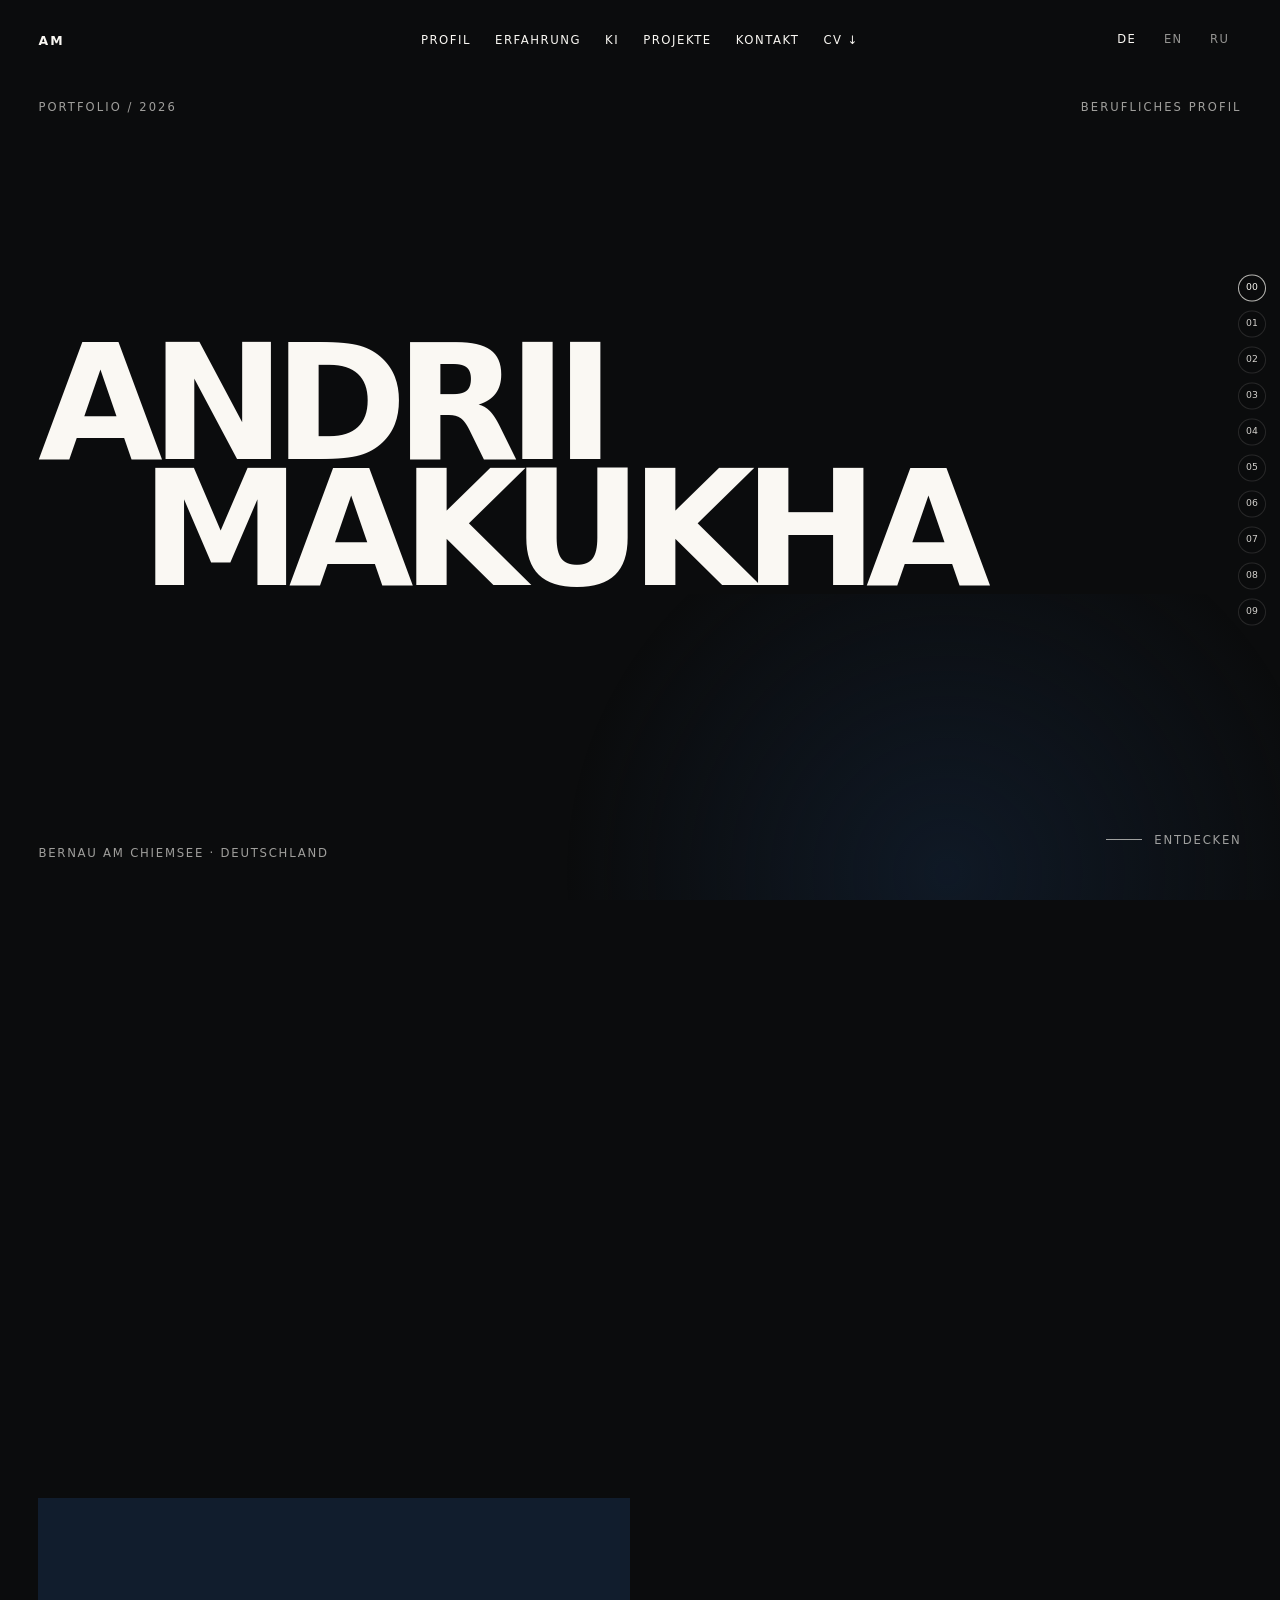
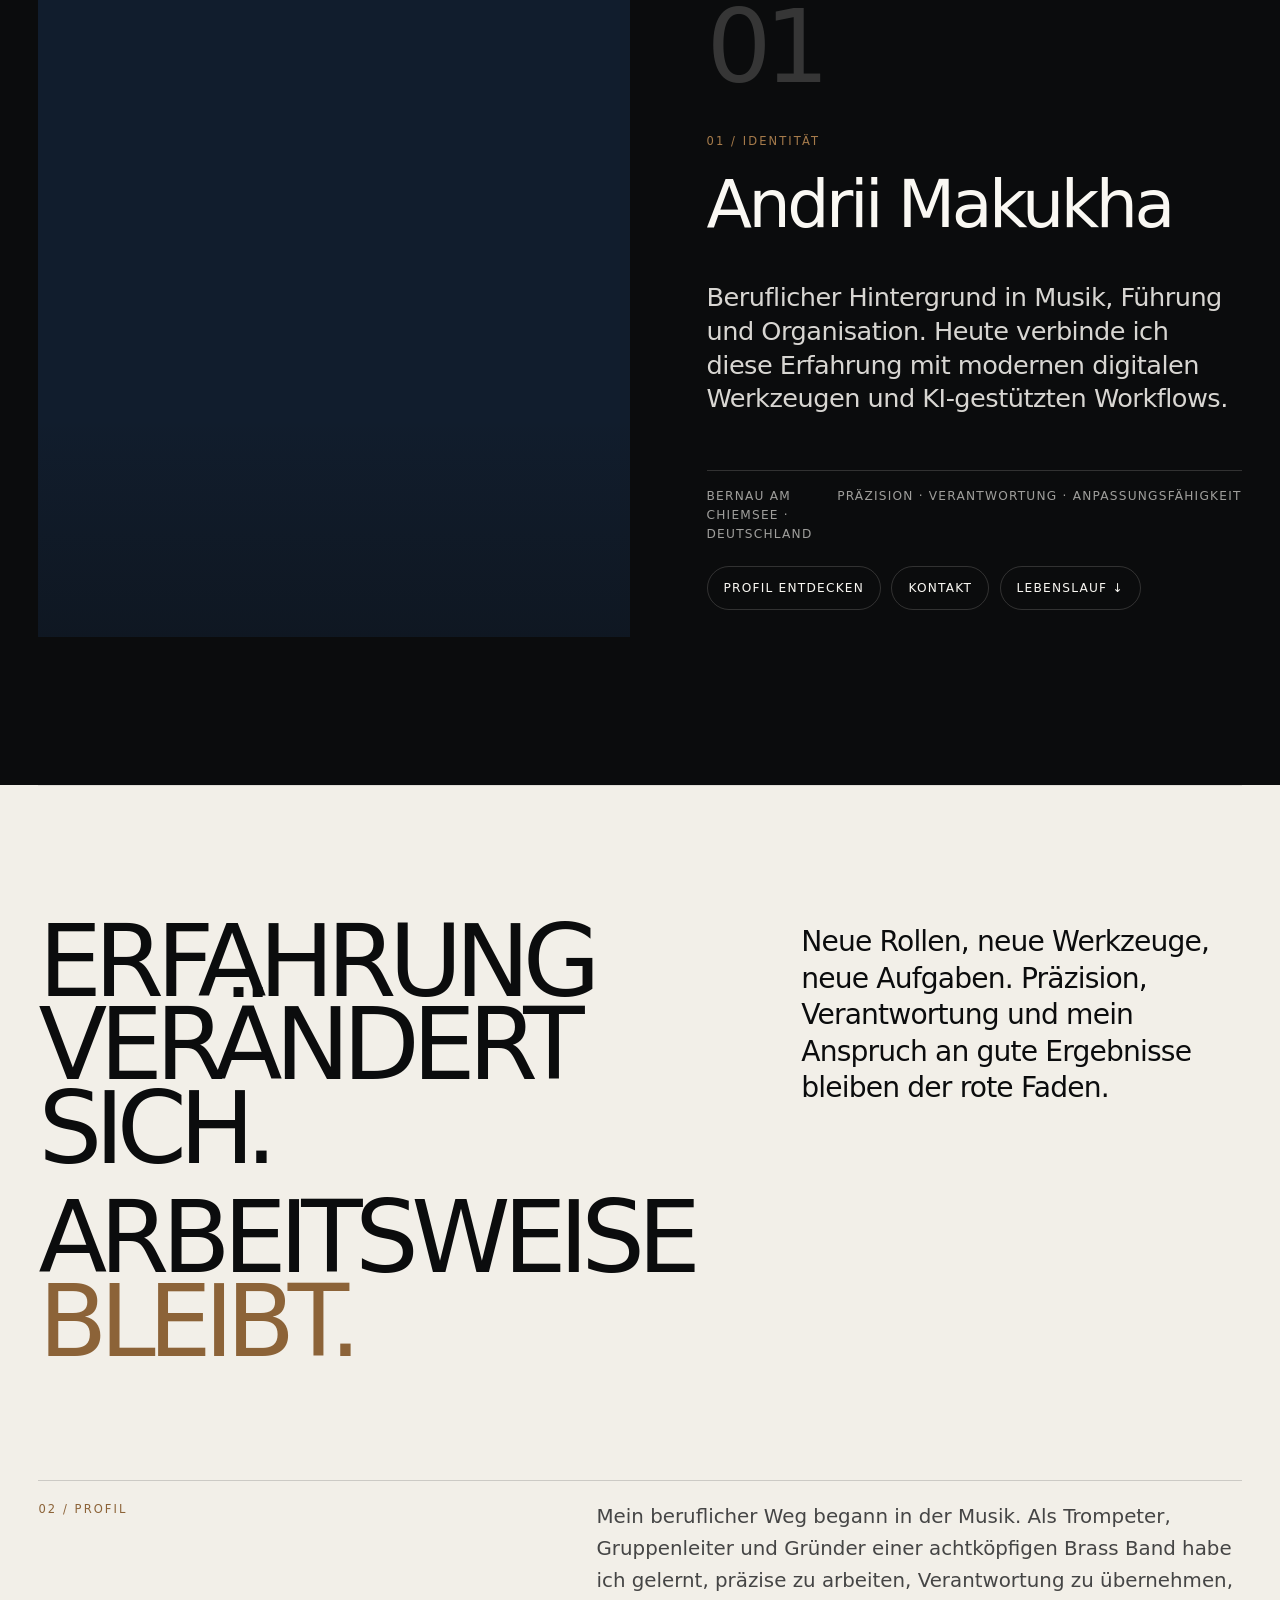
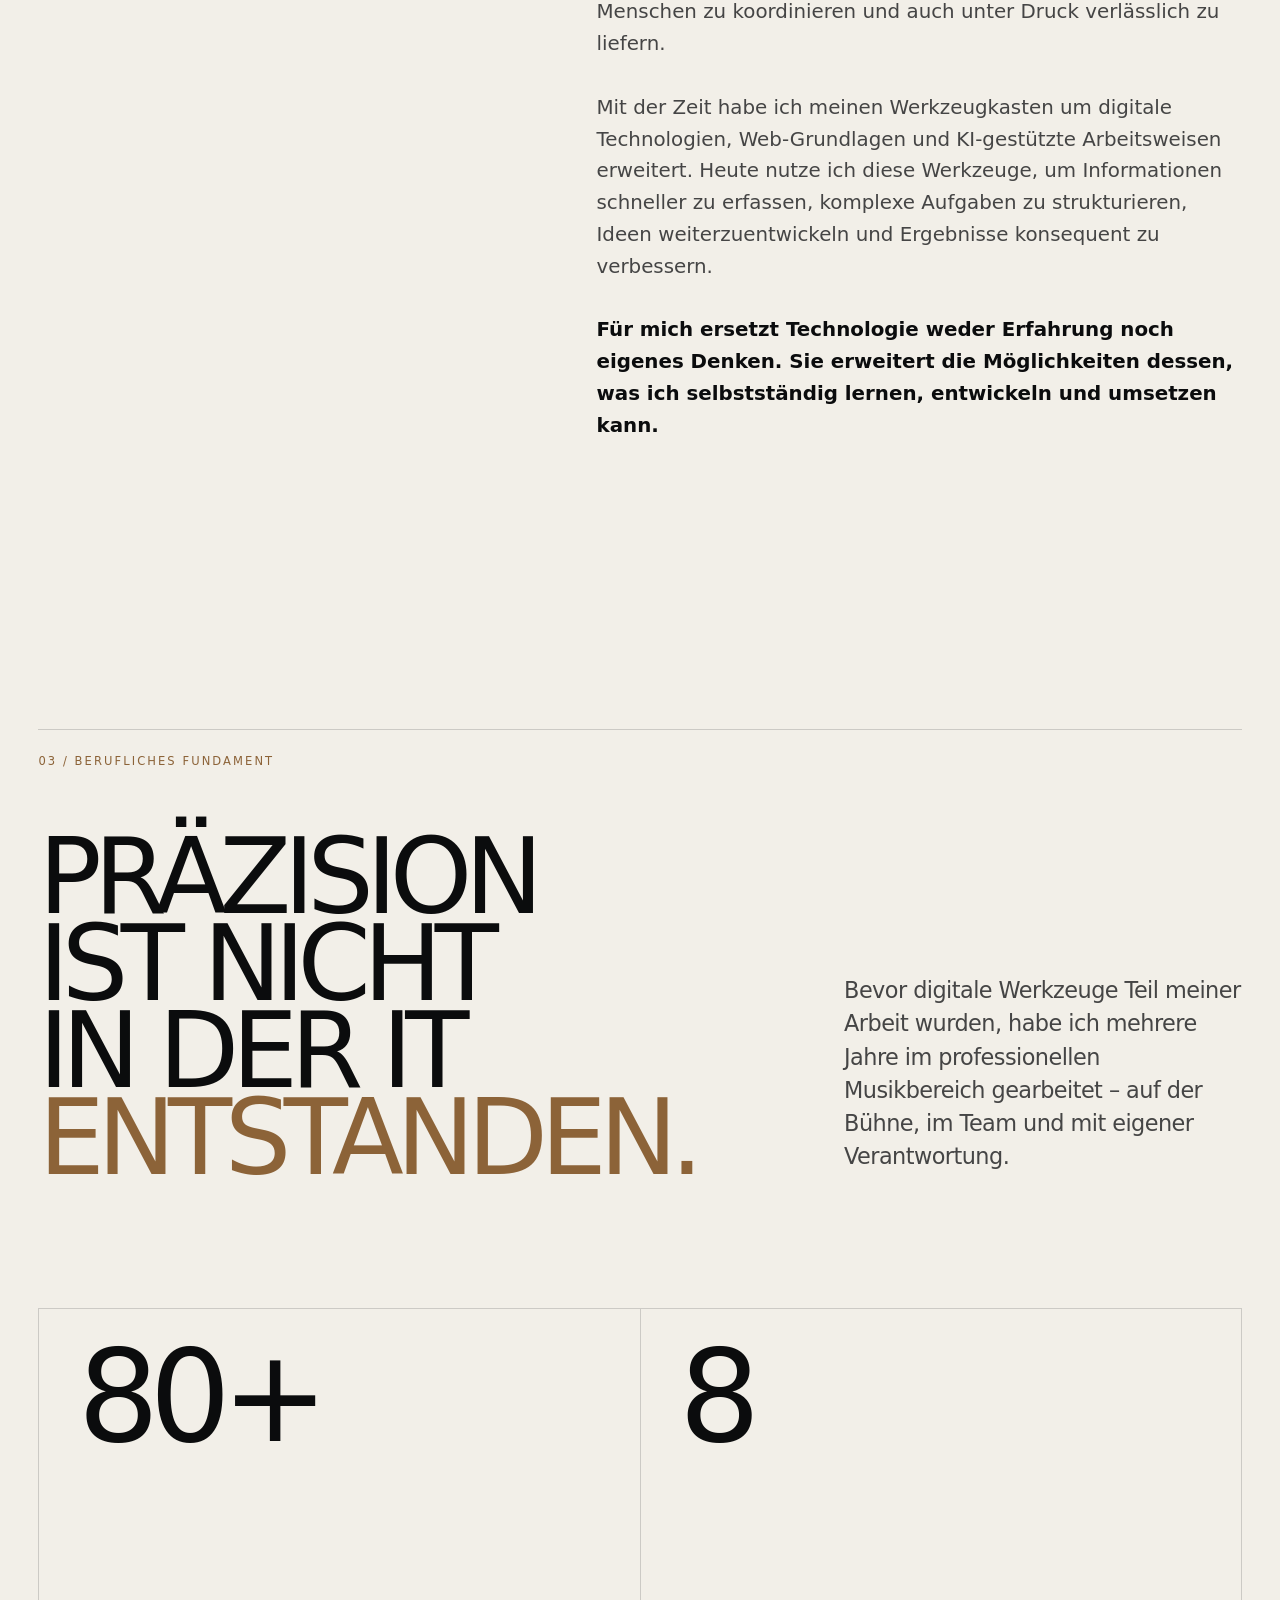
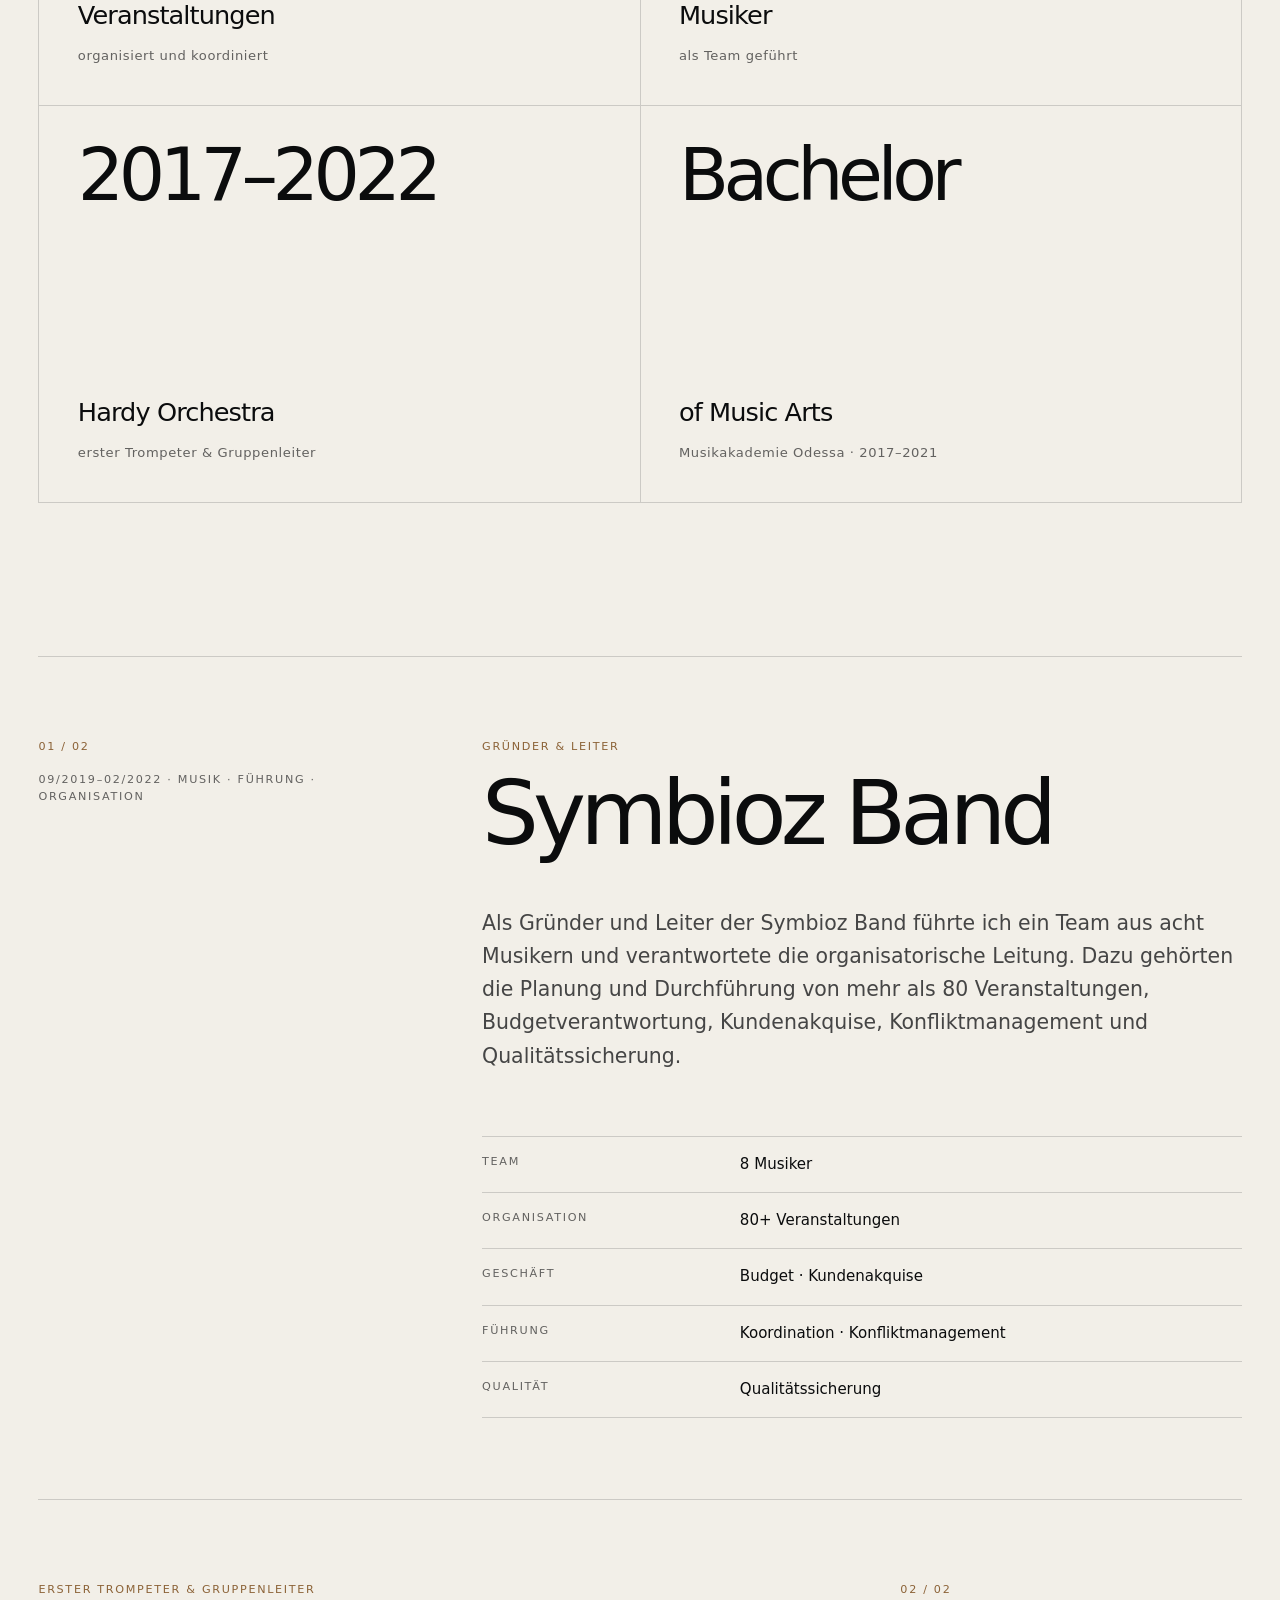
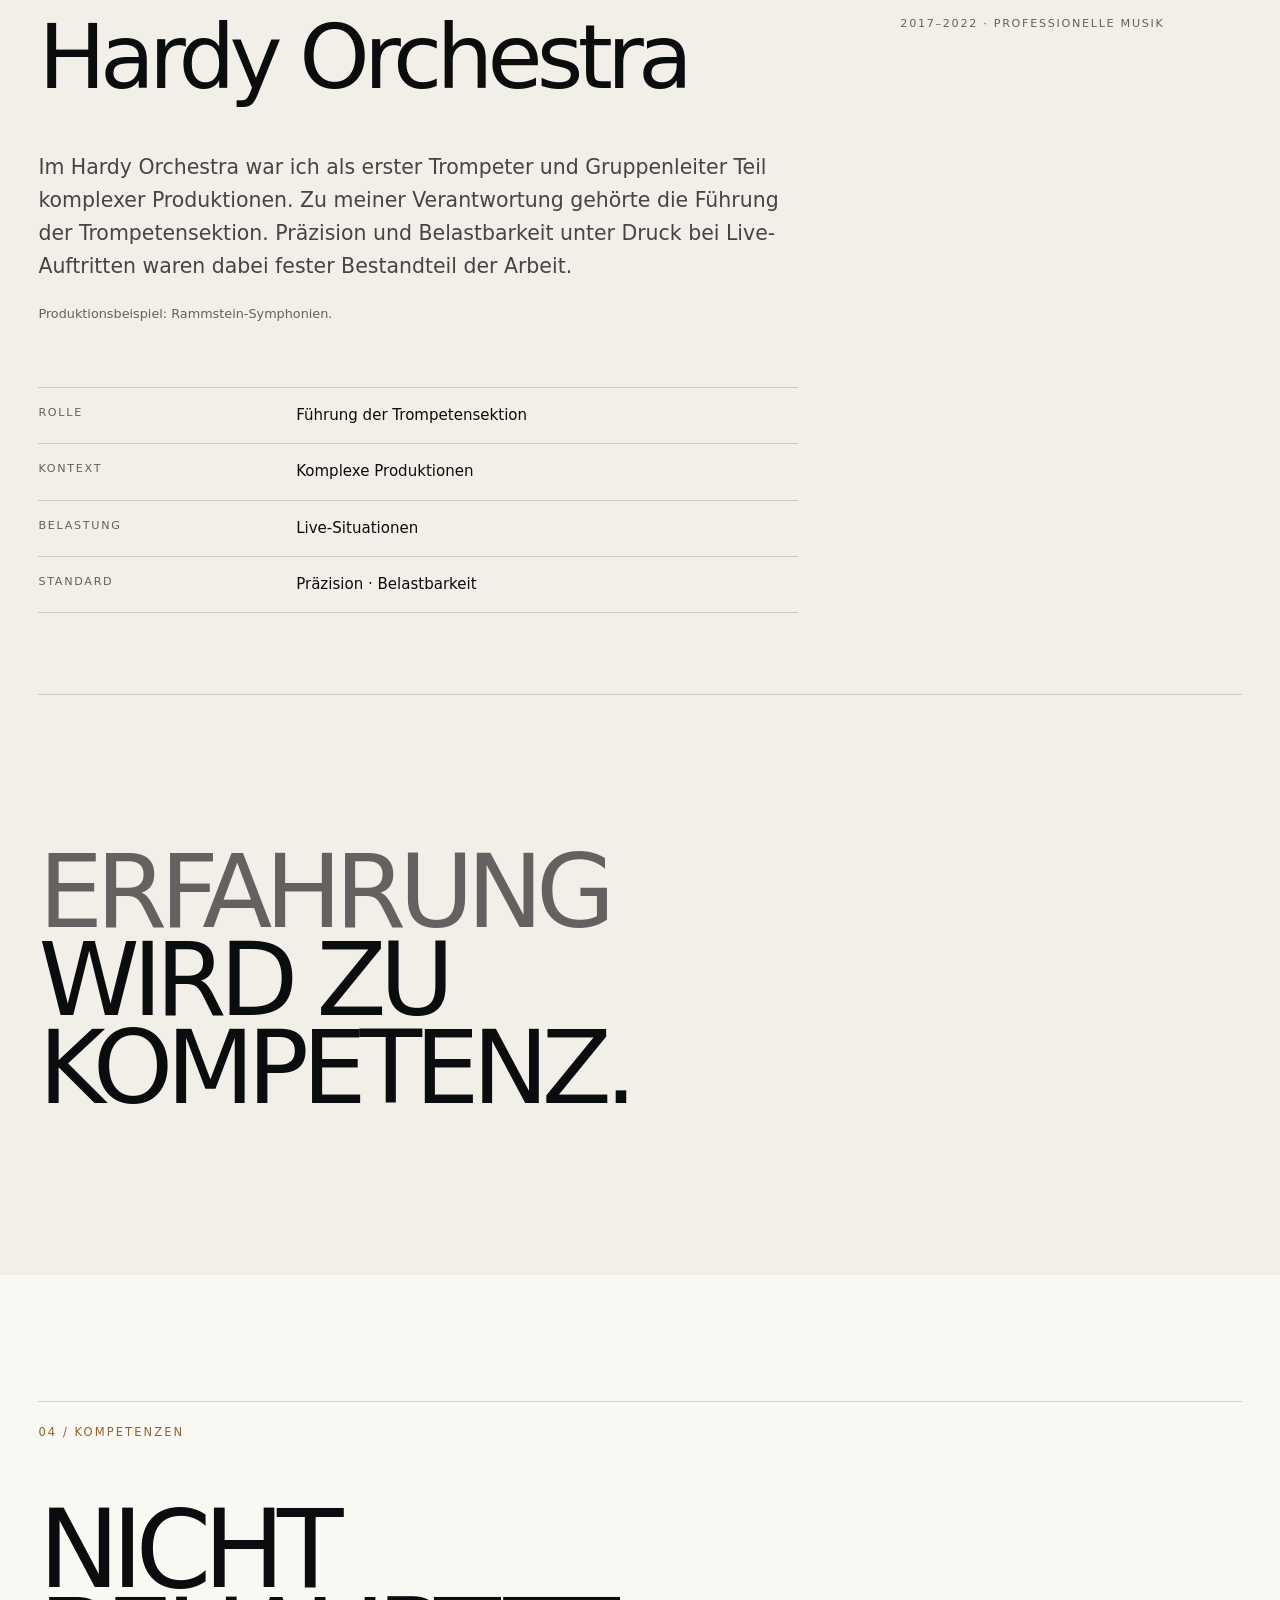
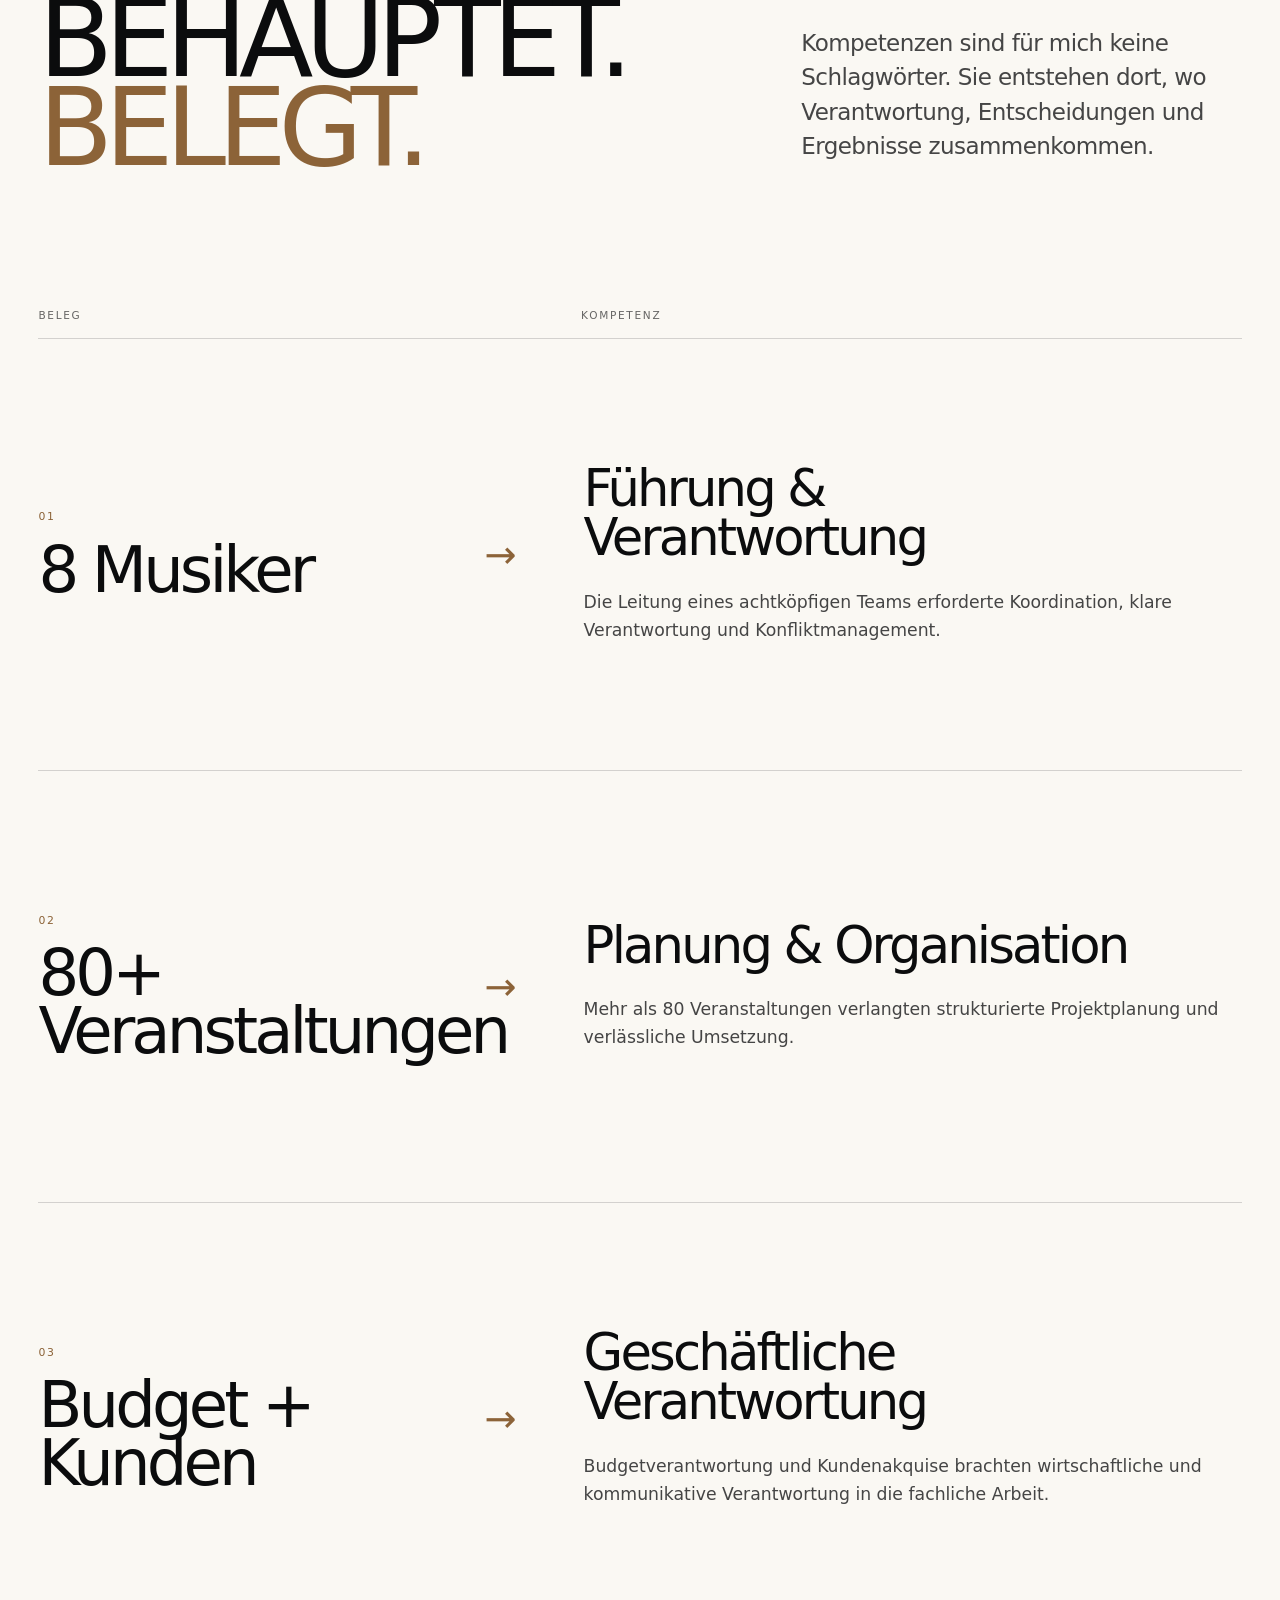
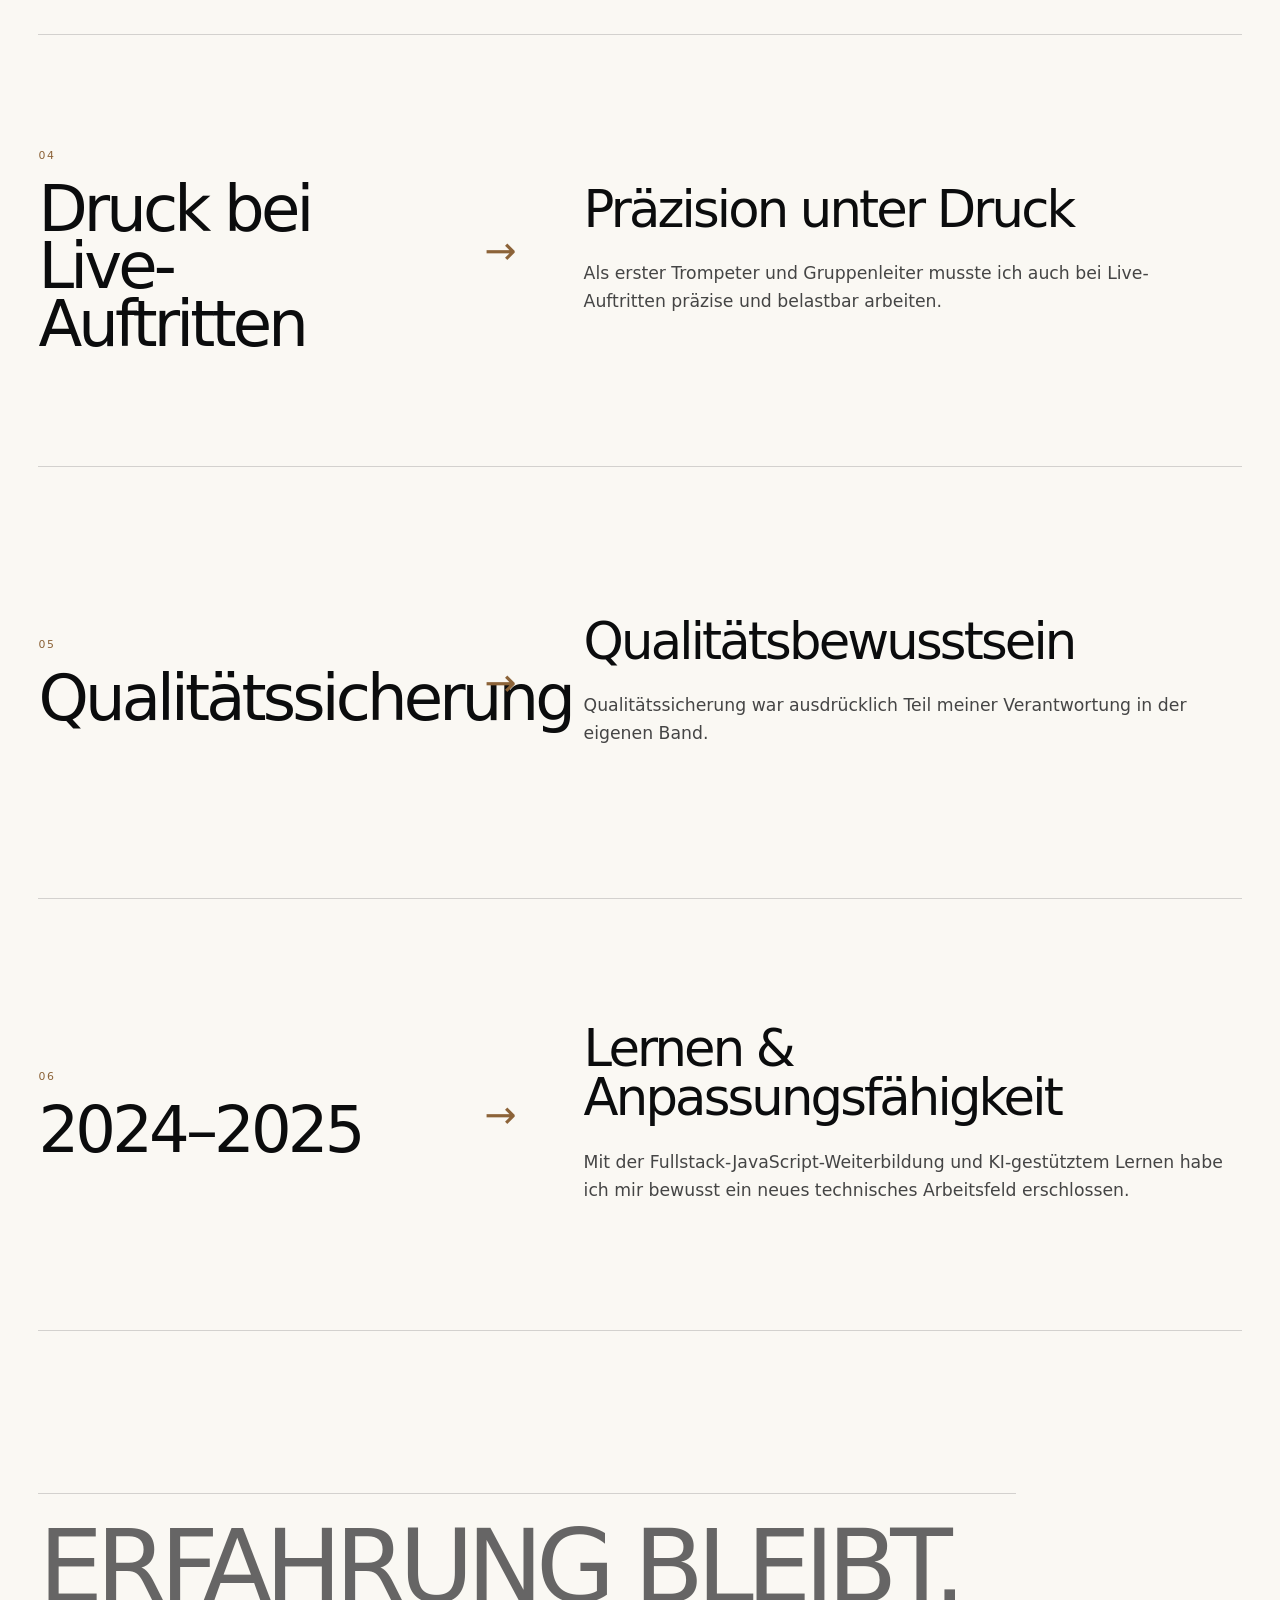
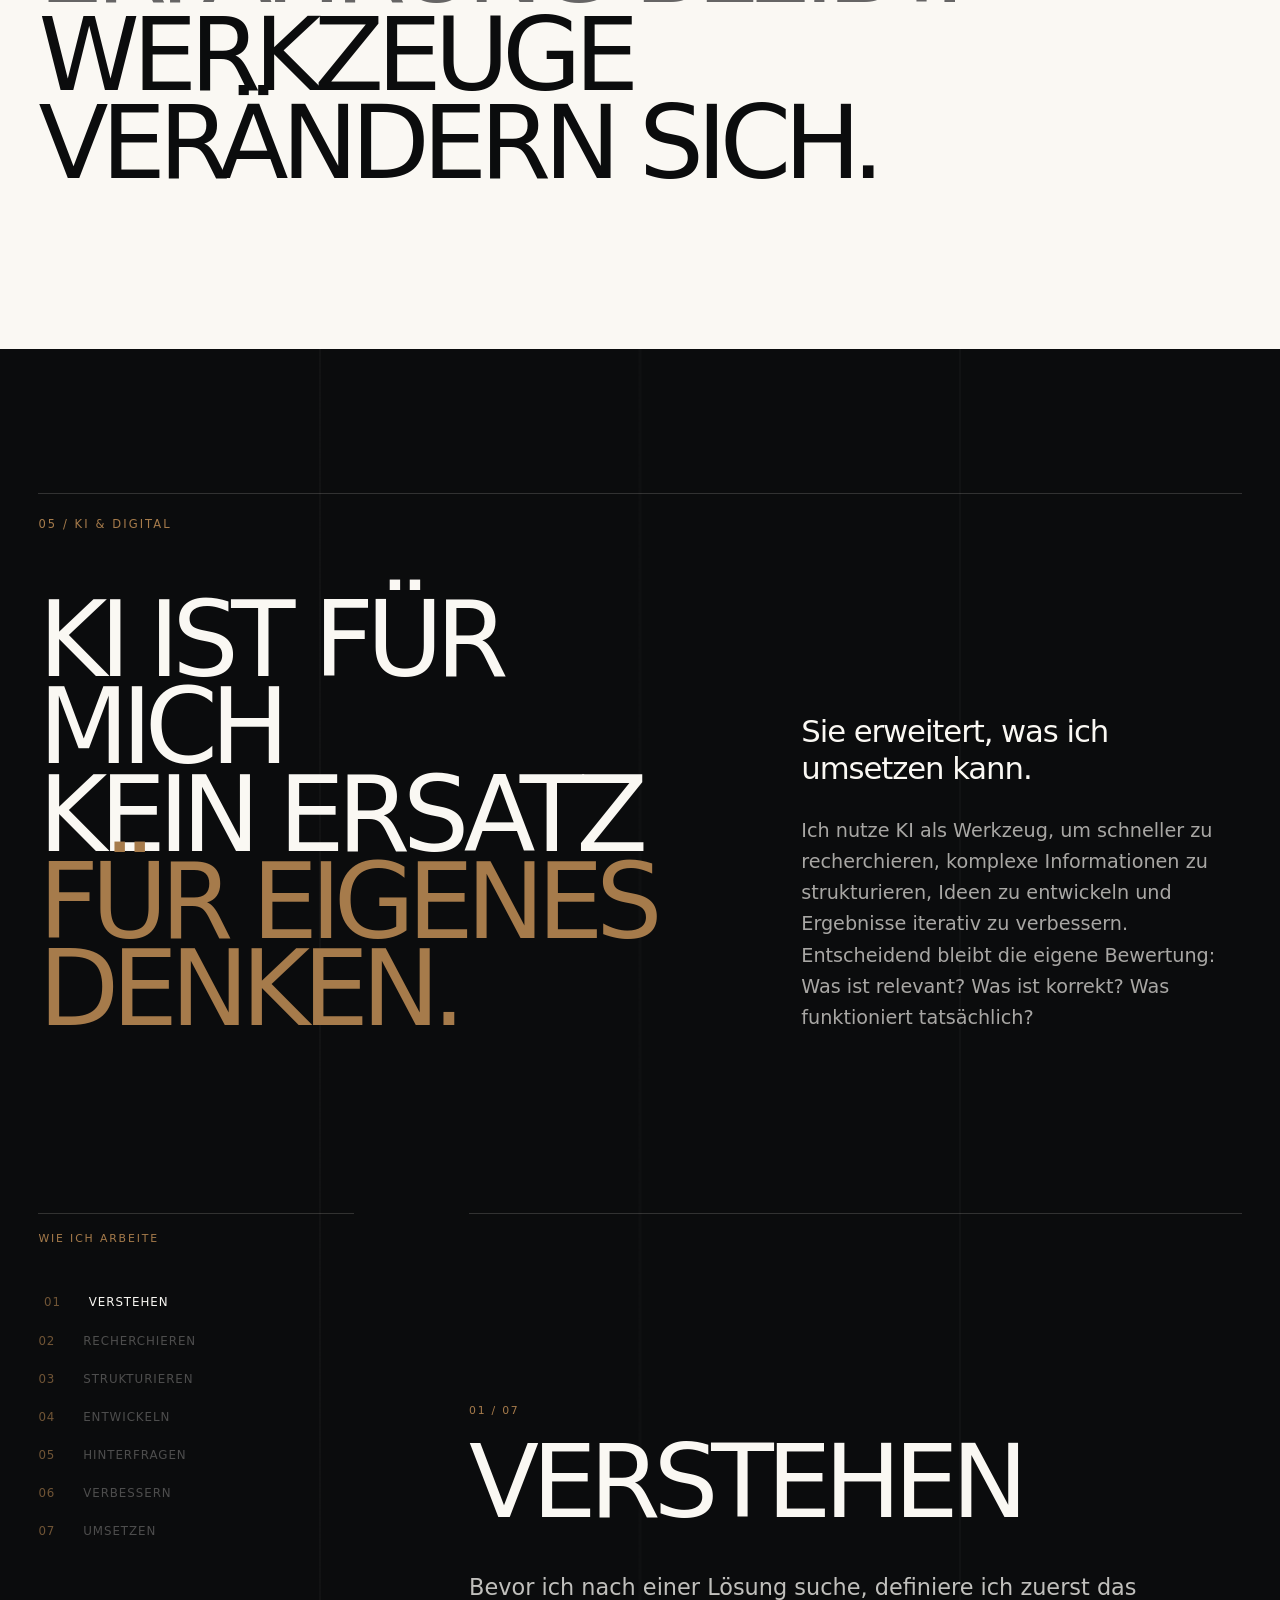
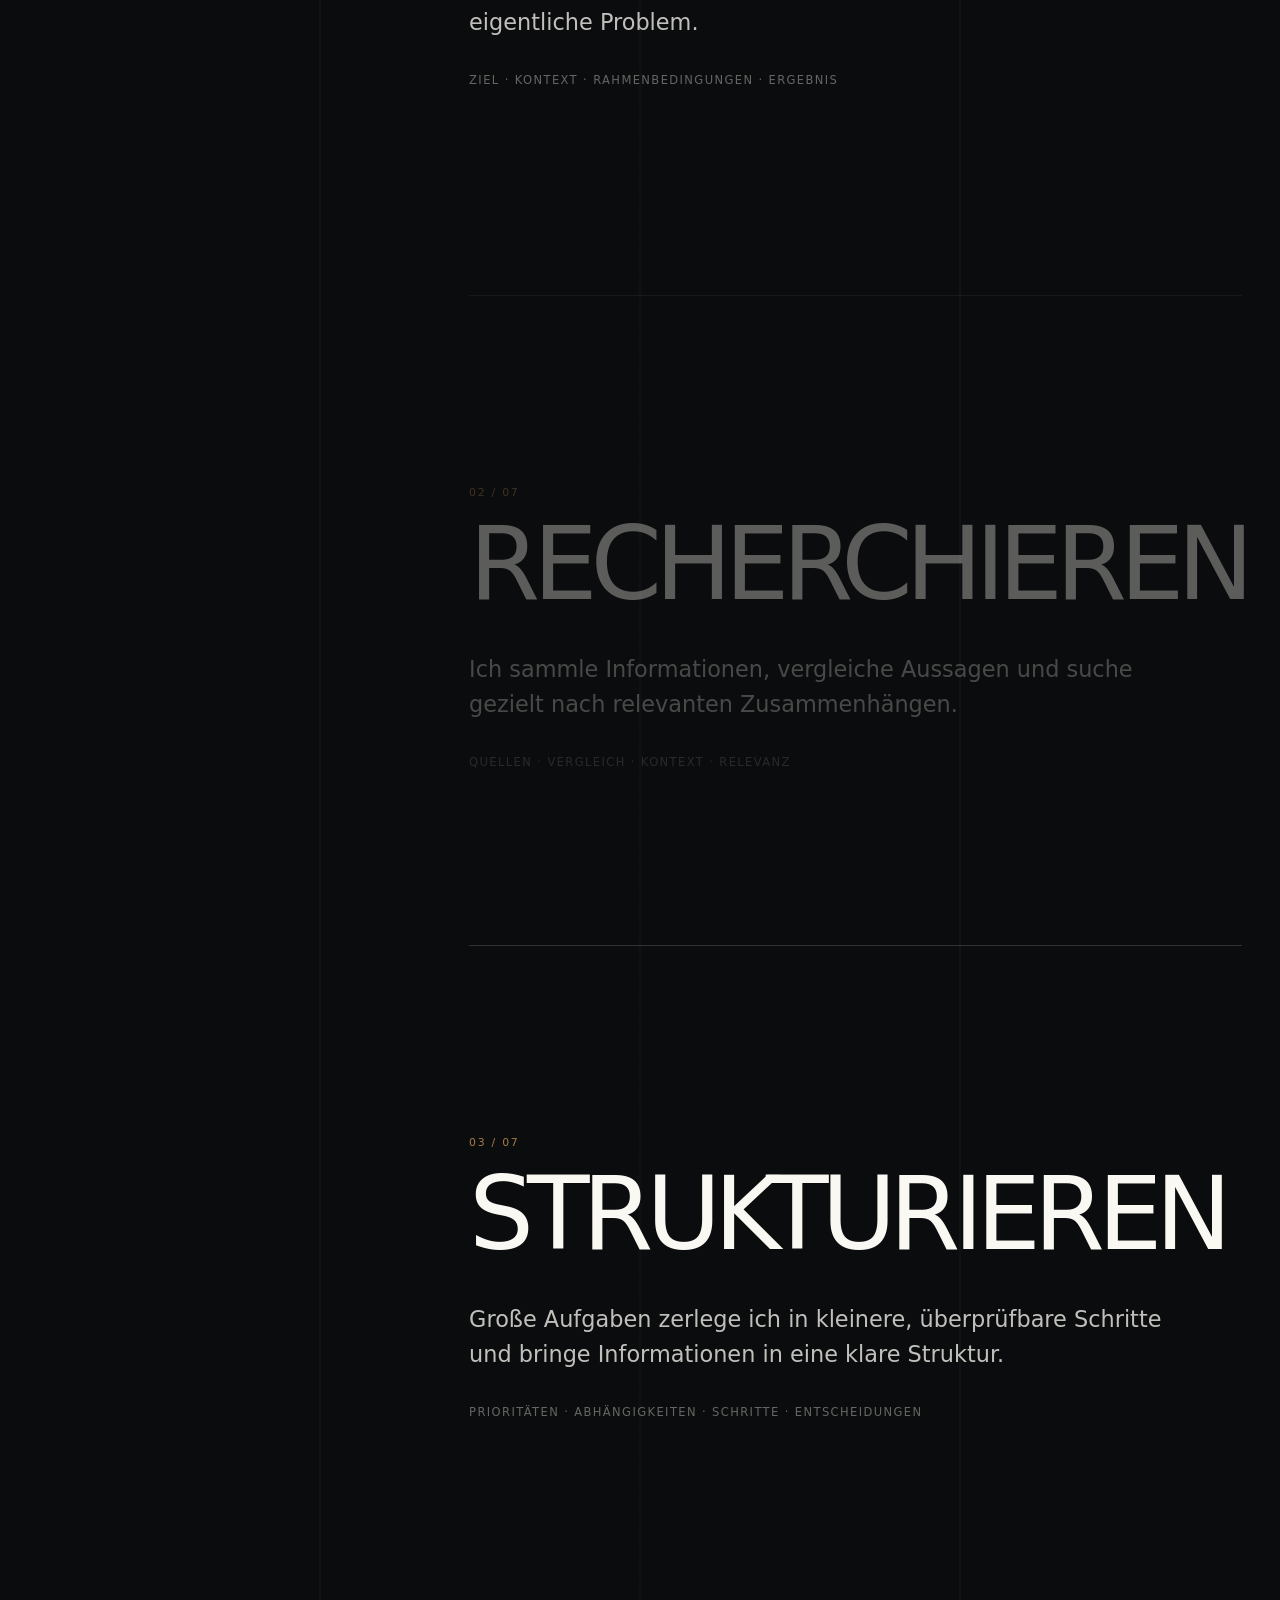
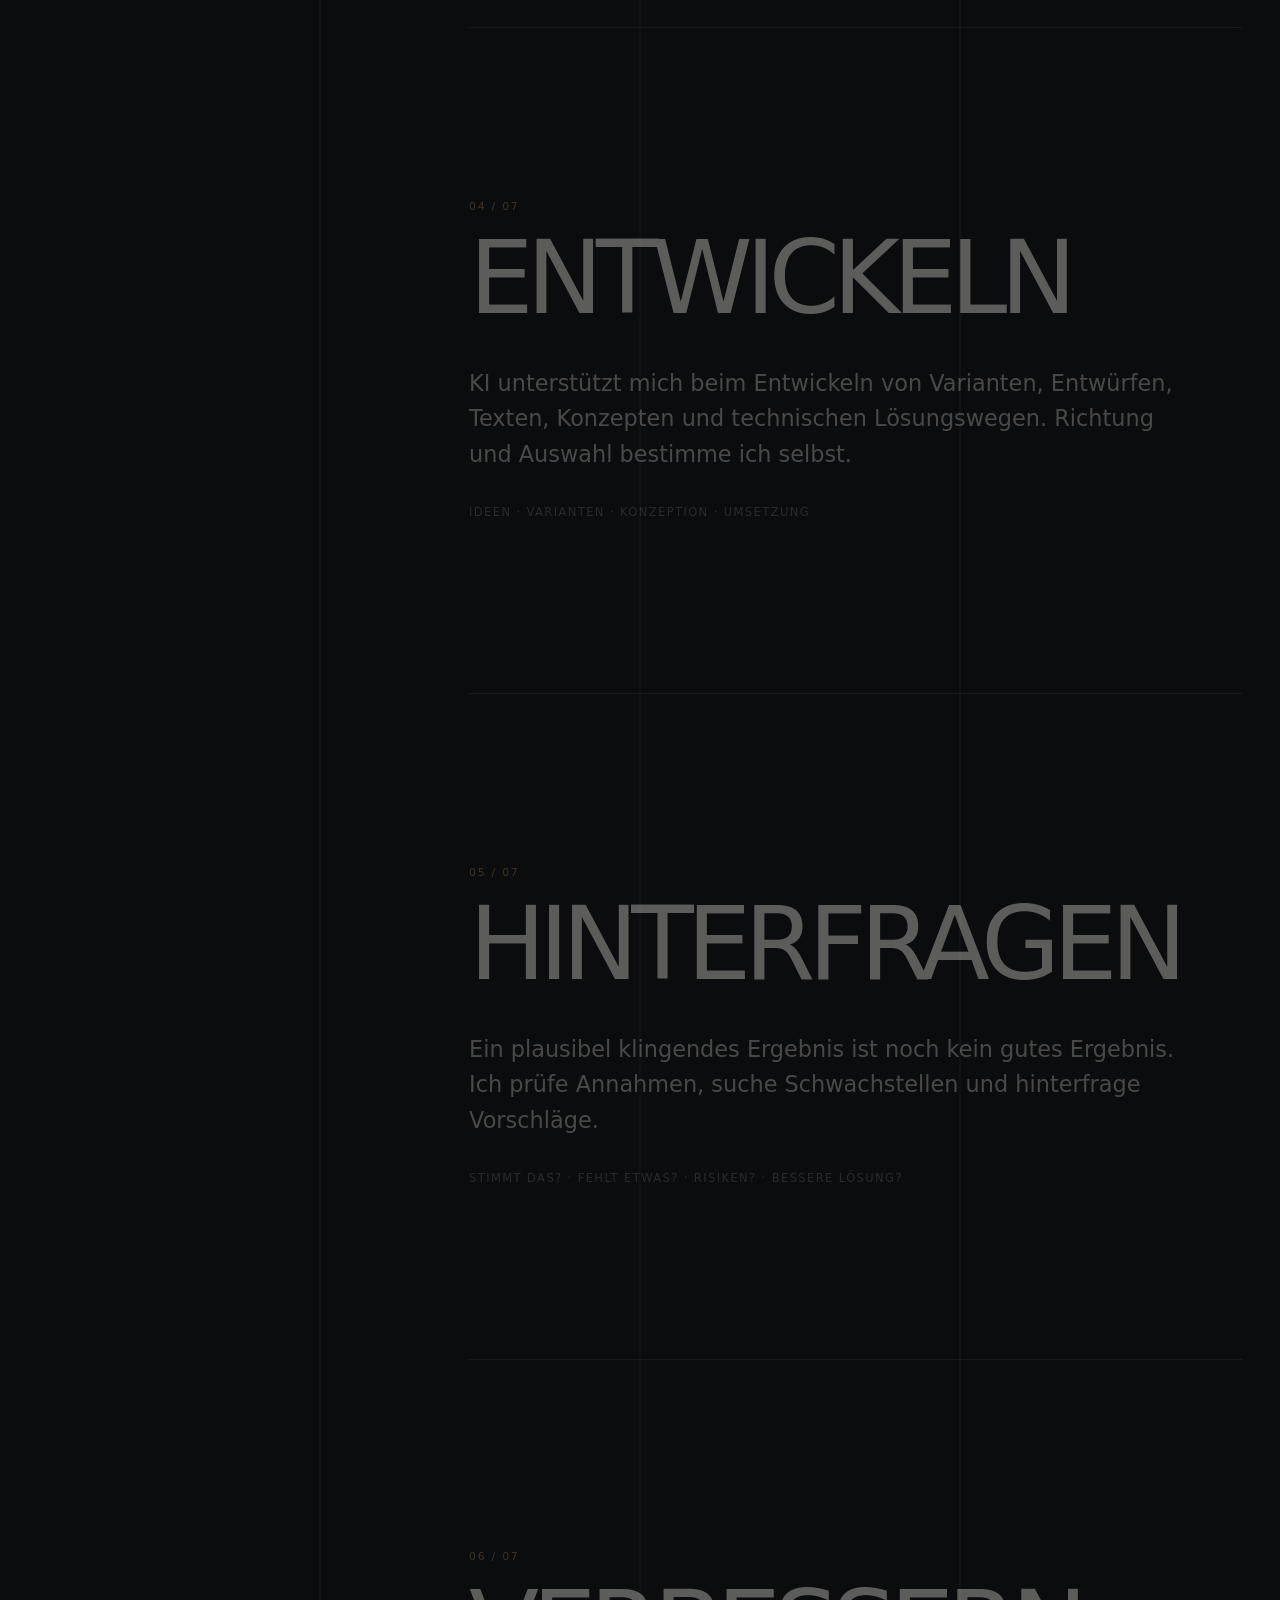
==== commit a571dcf1: "Polish portrait metadata and multilingual copy" ====
--- a/de/index.html
+++ b/de/index.html
@@ -110,7 +110,7 @@
     <section class="identity" id="identity" data-chapter data-nav="dark">
       <div class="identity__grid">
         <figure class="portrait-frame">
-          <img src="../assets/portrait.avif" alt="Porträt von Andrii Makukha im dunklen Anzug vor neutralem Hintergrund" width="1000" height="1250" loading="lazy" decoding="async" fetchpriority="low">
+          <img src="../assets/portrait.avif" alt="Porträt von Andrii Makukha im dunklen Anzug vor neutralem Hintergrund" width="1122" height="1402" loading="lazy" decoding="async" fetchpriority="low">
         </figure>
 
         <div class="identity__content">
@@ -642,7 +642,7 @@
             <div class="journey-event__track journey-event__track--dev">Weiterbildung</div>
             <div class="journey-event__content">
               <div class="journey-event__year-mobile">2024</div>
-              <h3>Fullstack JavaScript Weiterbildung</h3>
+              <h3>Fullstack-JavaScript-Weiterbildung</h3>
               <p class="journey-event__meta">Hillel IT School</p>
               <p class="journey-event__body">2024–2025 · JavaScript ES6+, Frontend- und Backend-Grundlagen, React- und Node.js-Basis, REST, Datenbanken und Git.</p>
             </div>
@@ -688,7 +688,7 @@
           </div>
           <div class="journey-education__item">
             <span>2024–2025</span>
-            <strong>Fullstack JavaScript Weiterbildung</strong>
+            <strong>Fullstack-JavaScript-Weiterbildung</strong>
             <small>Hillel IT School</small>
           </div>
           </div>
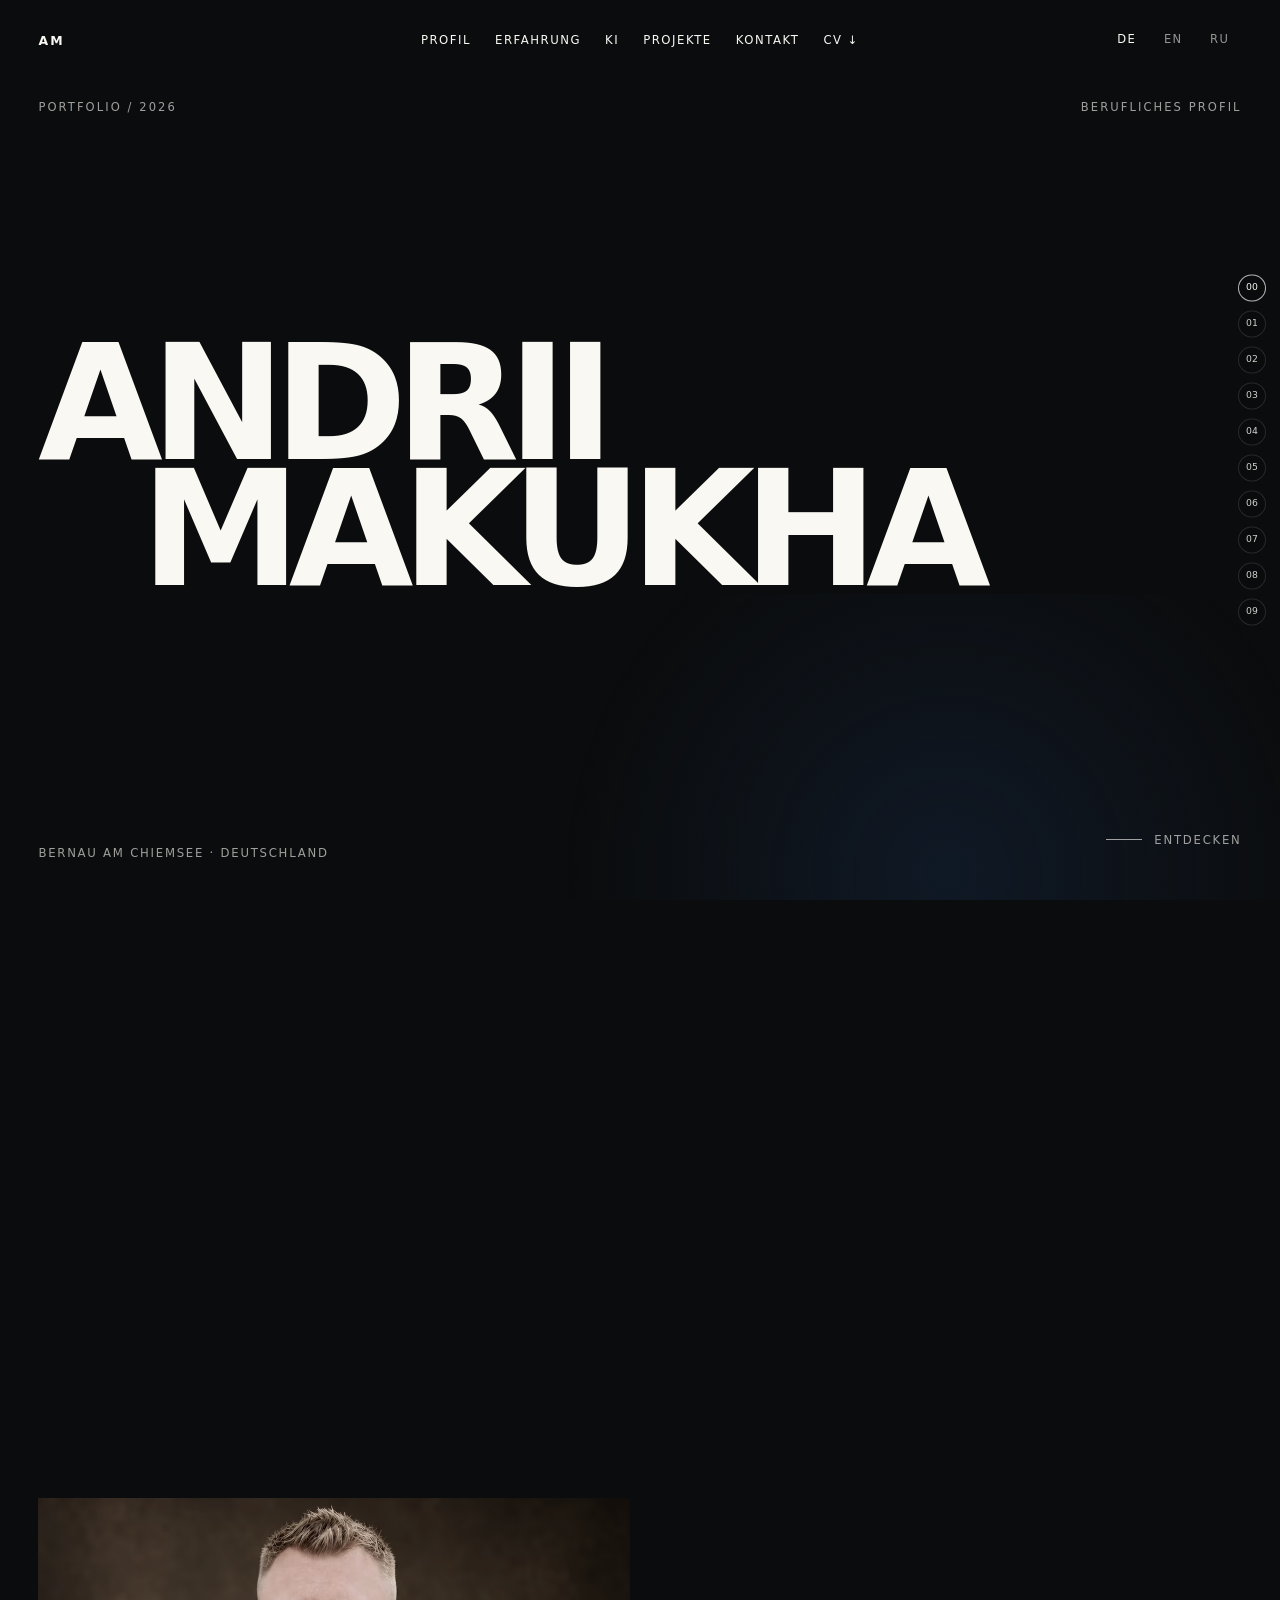
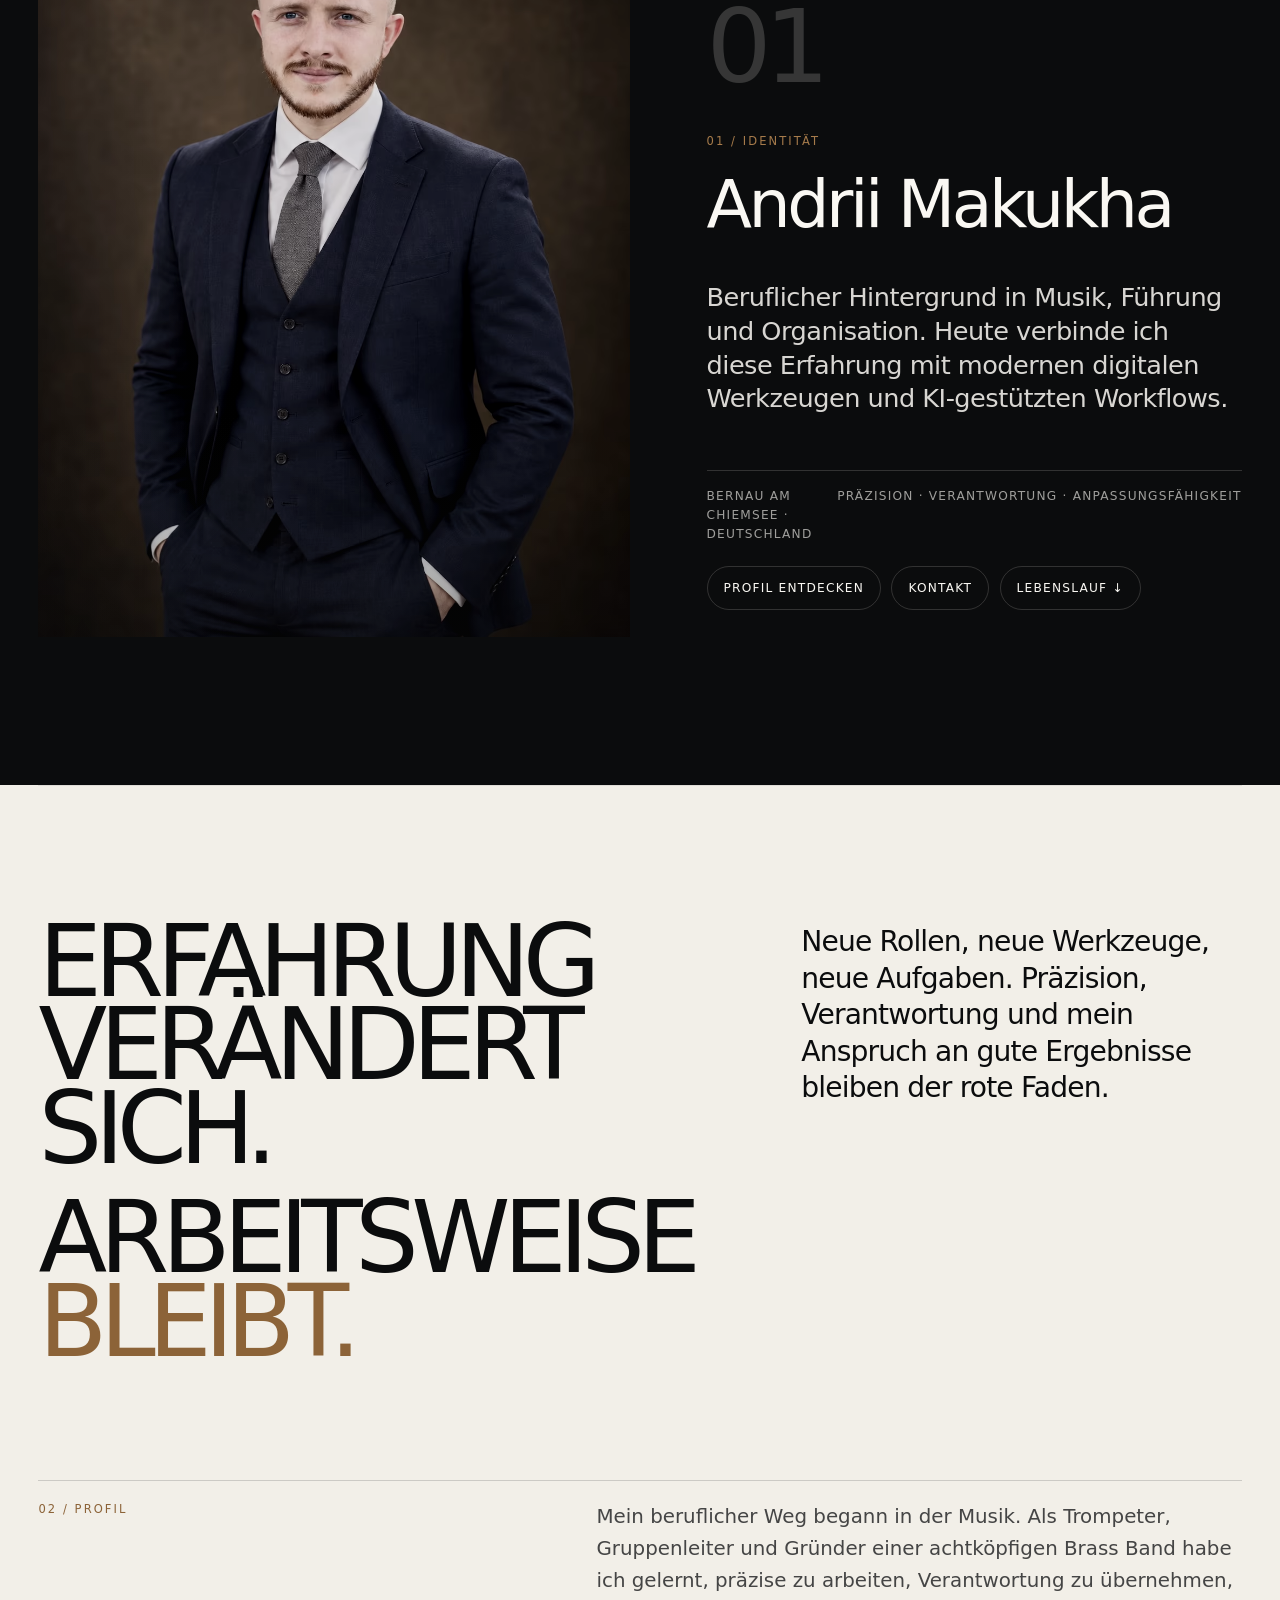
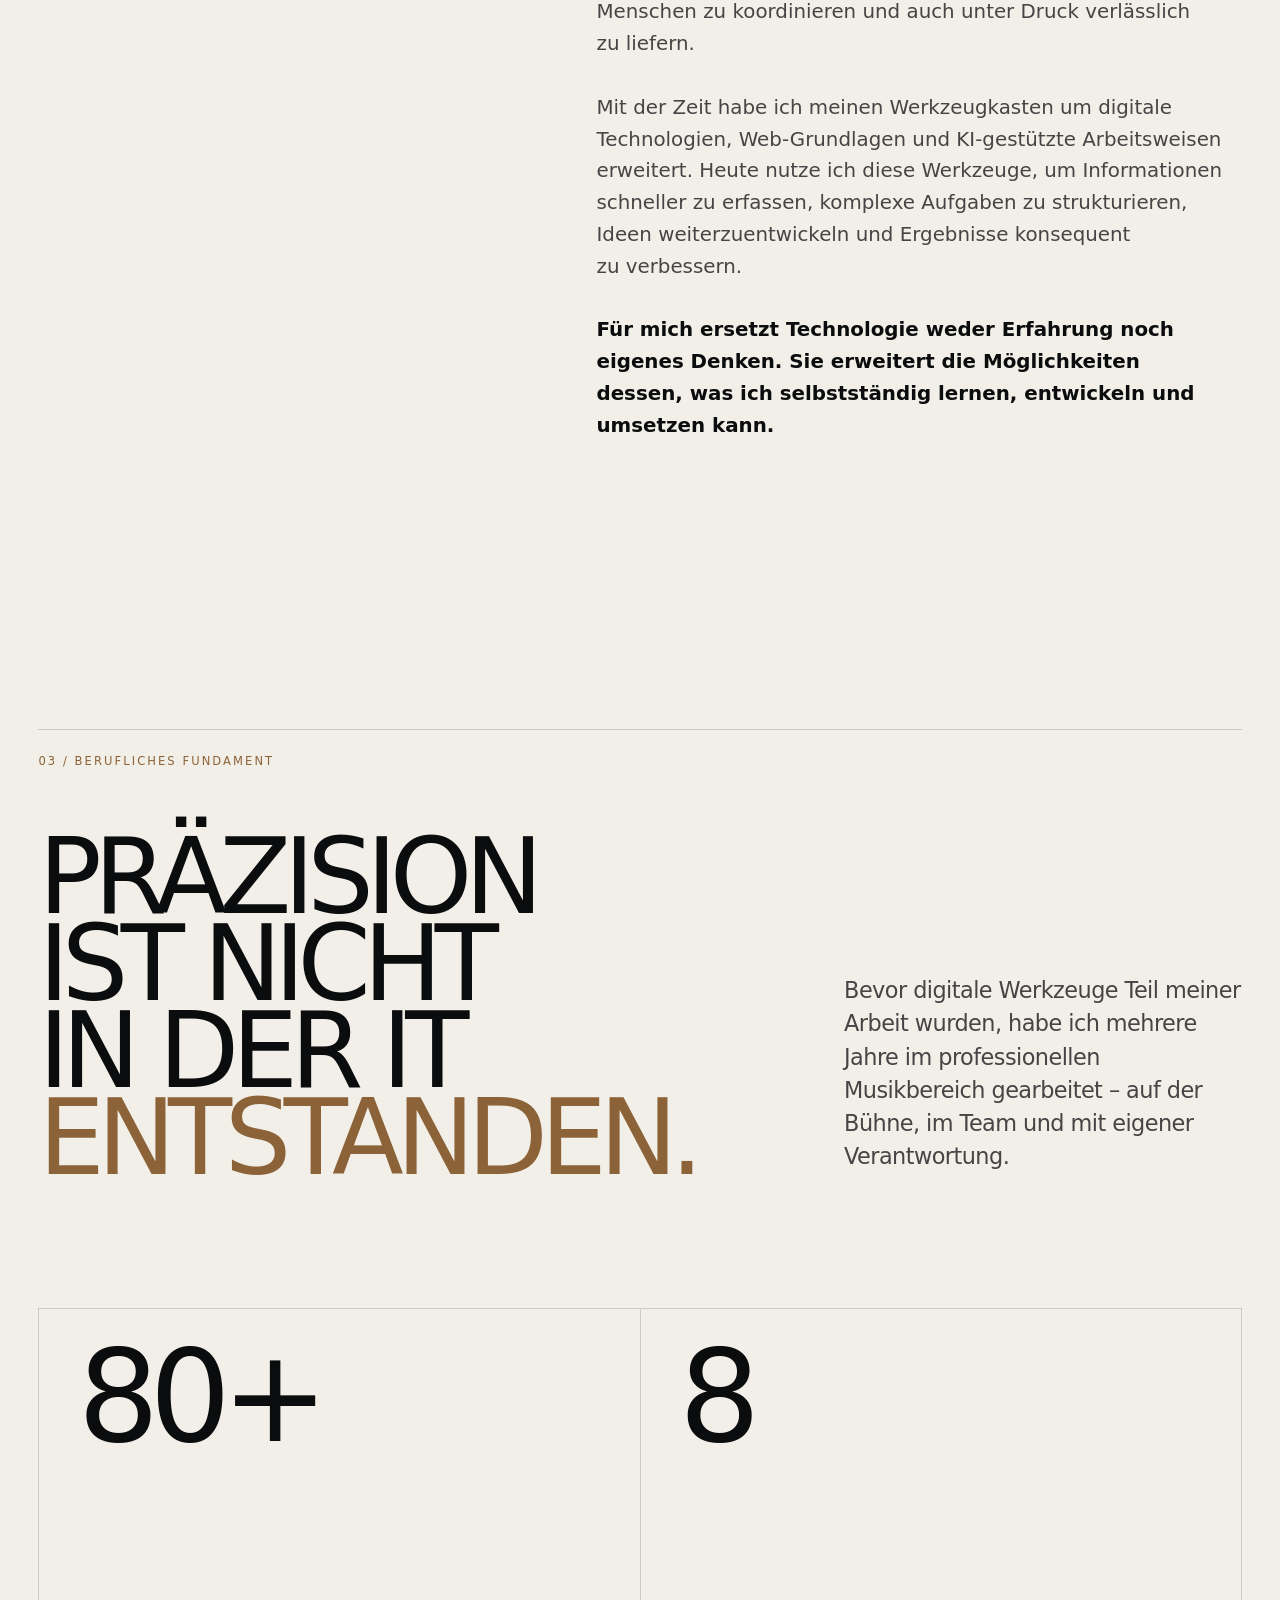
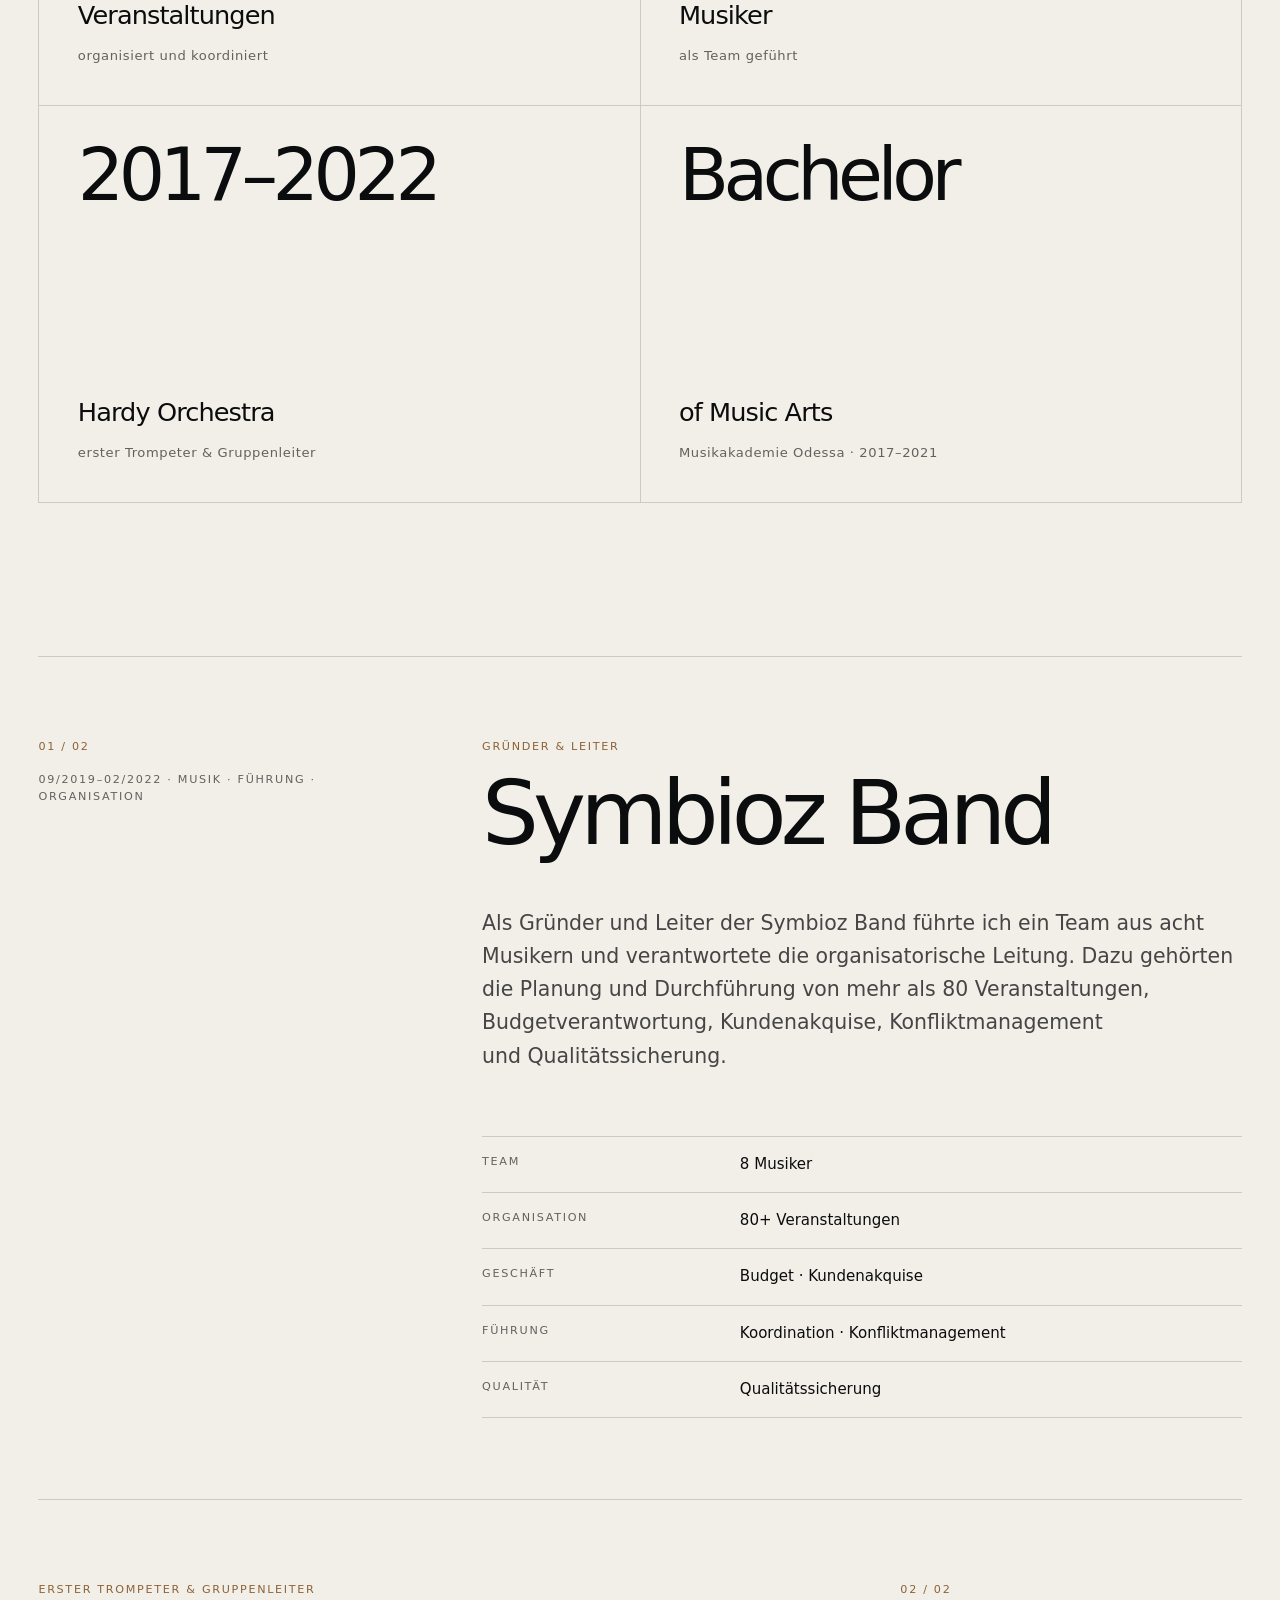
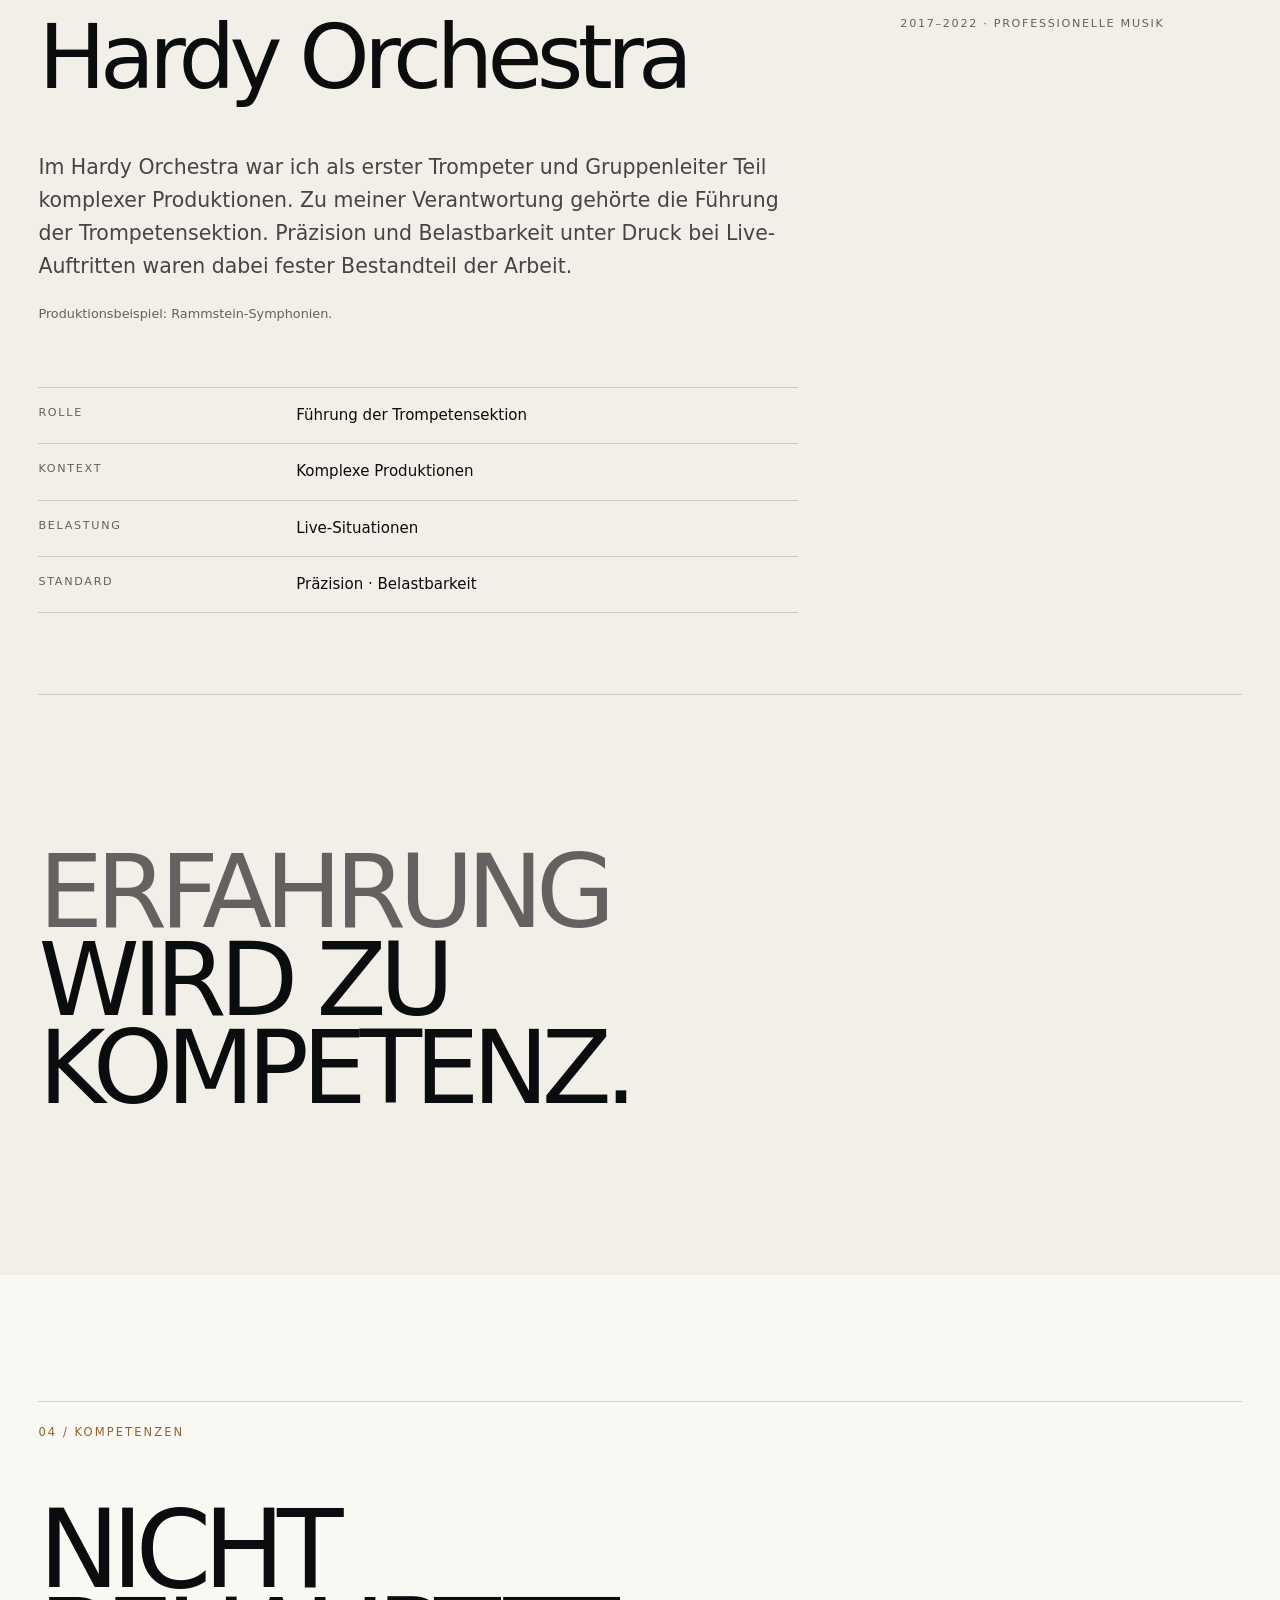
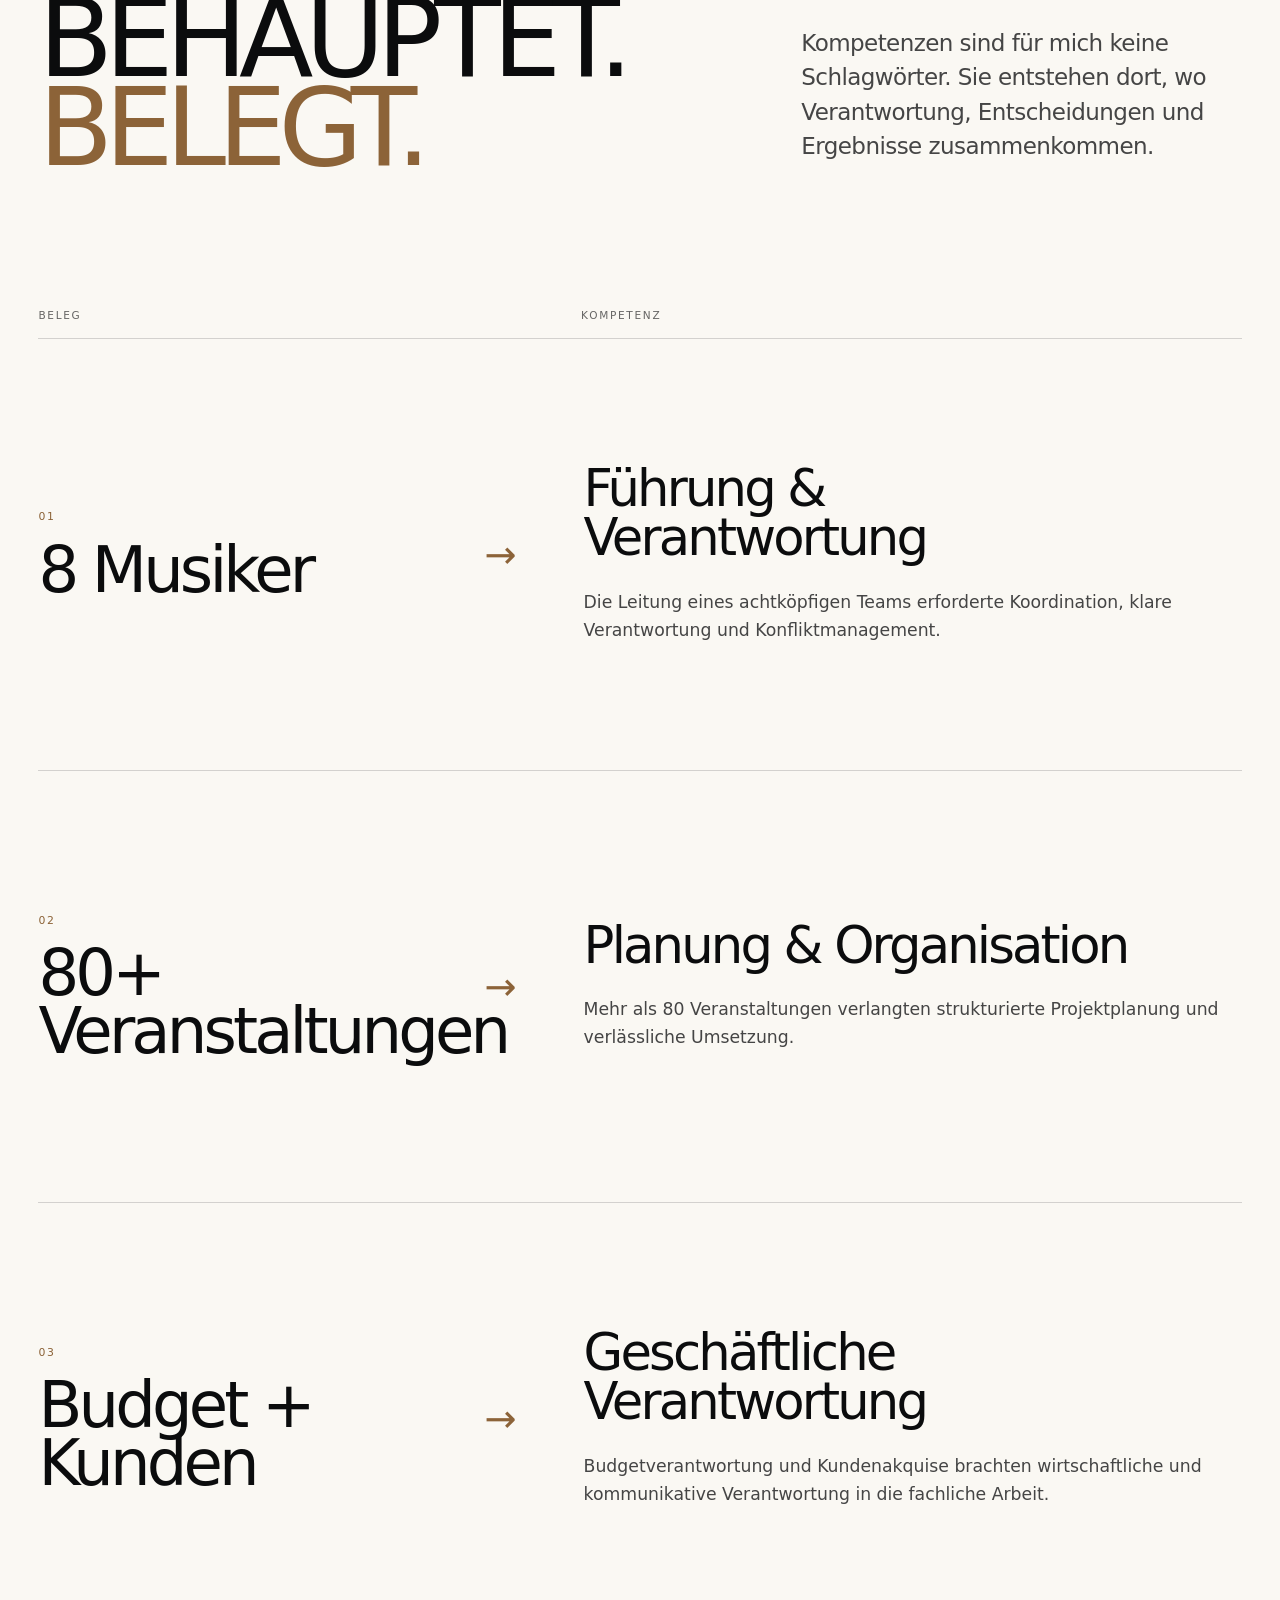
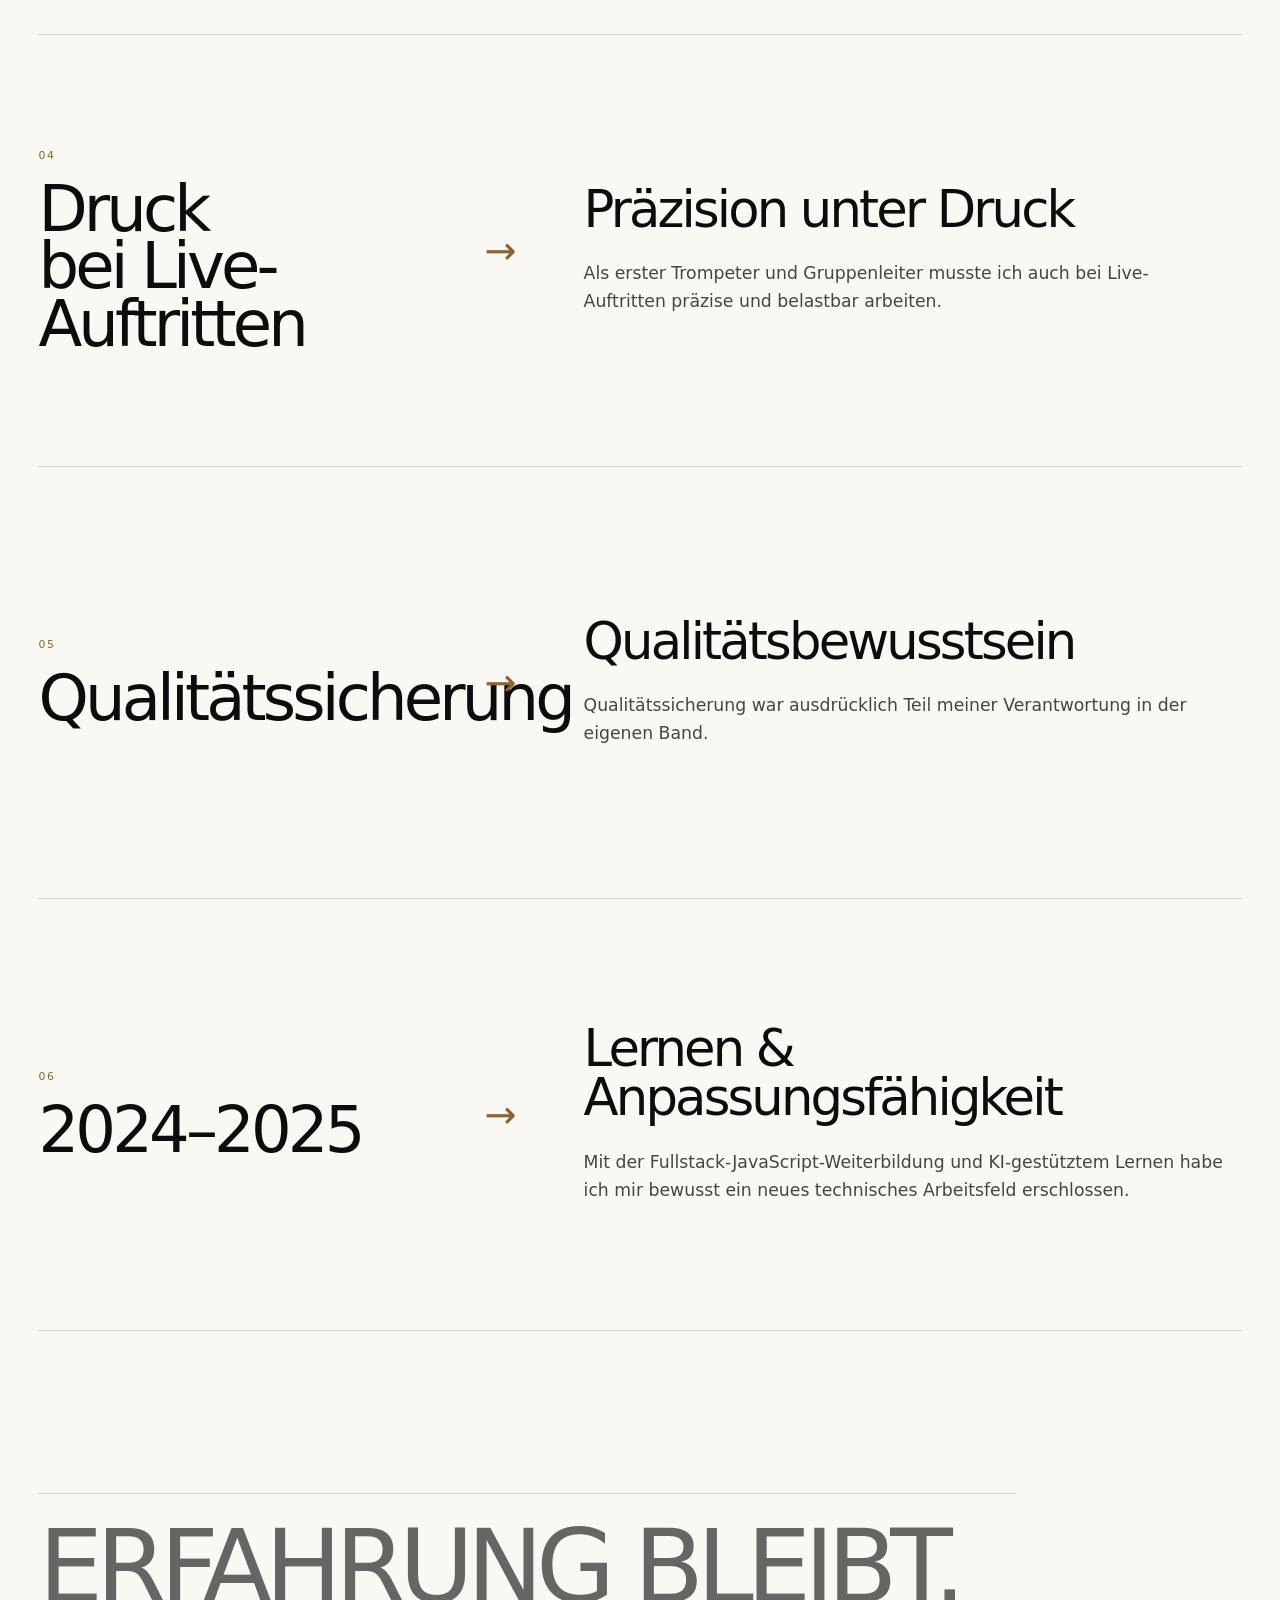
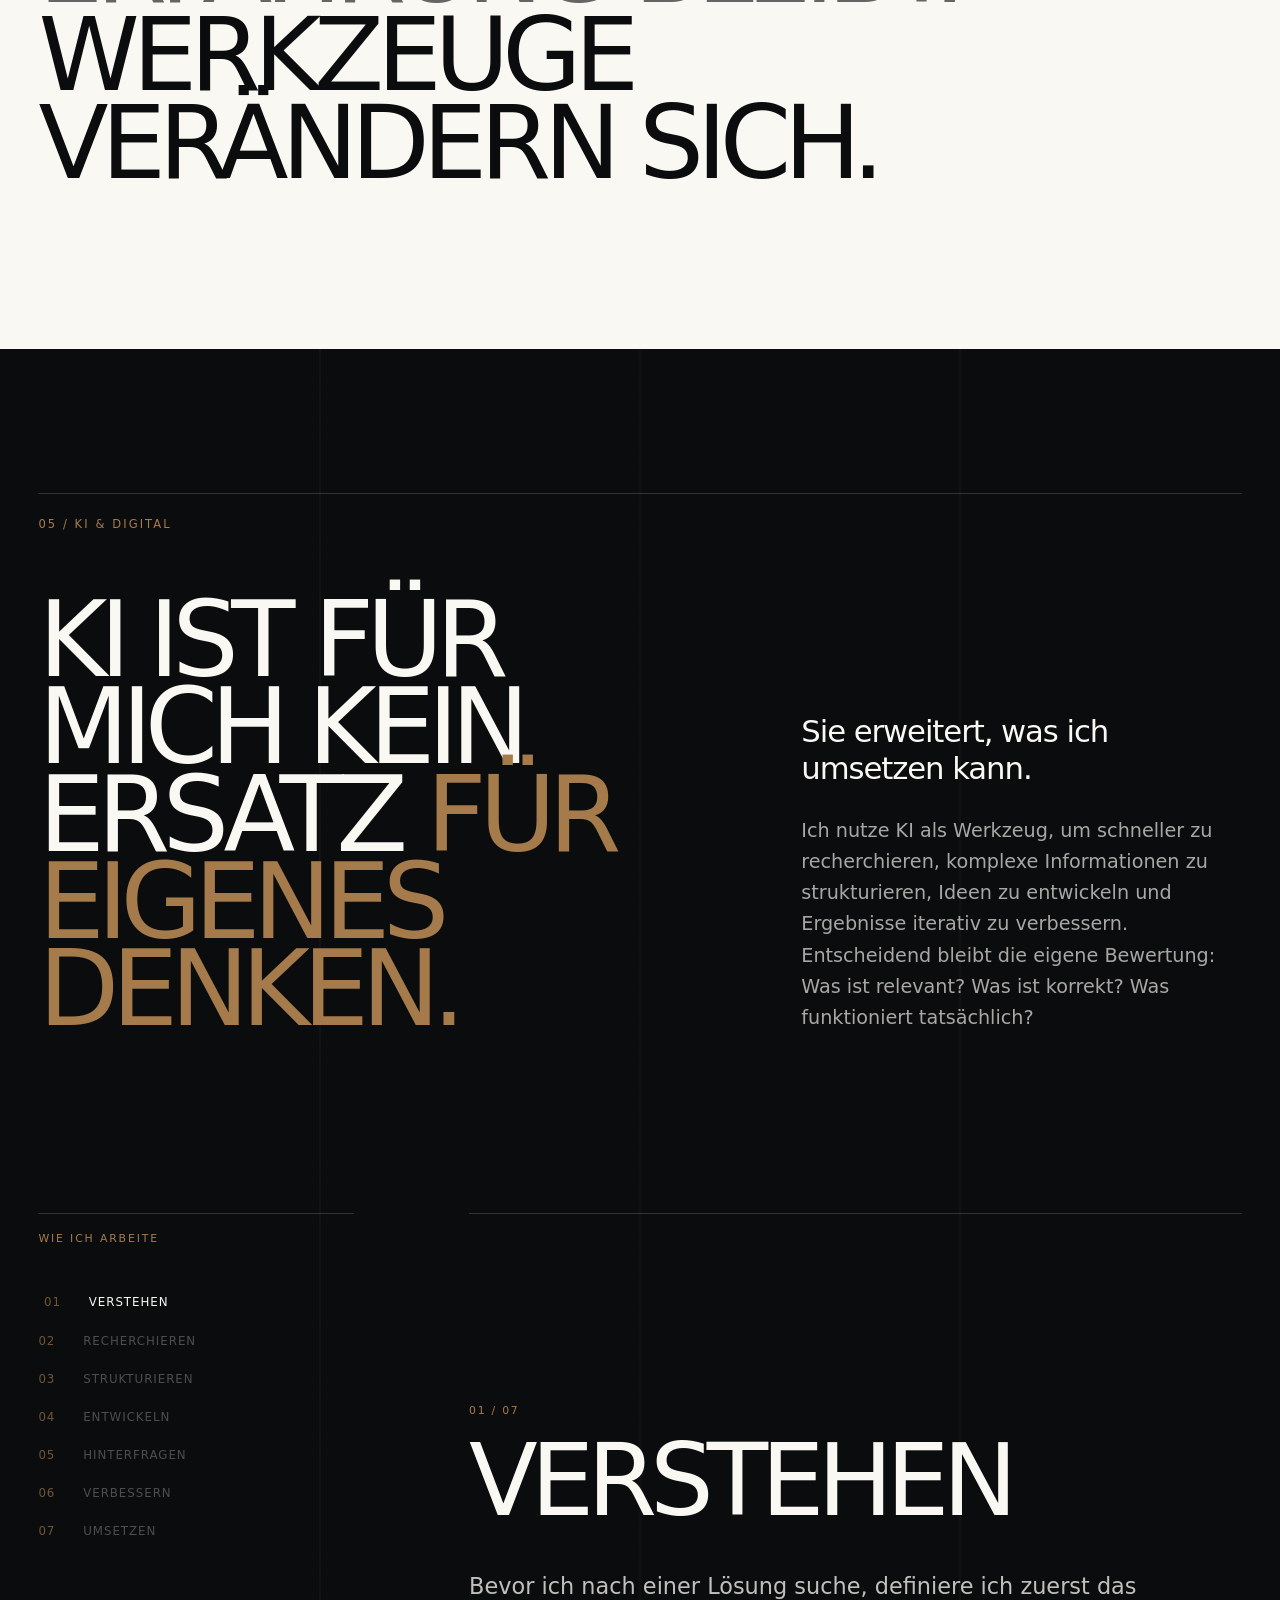
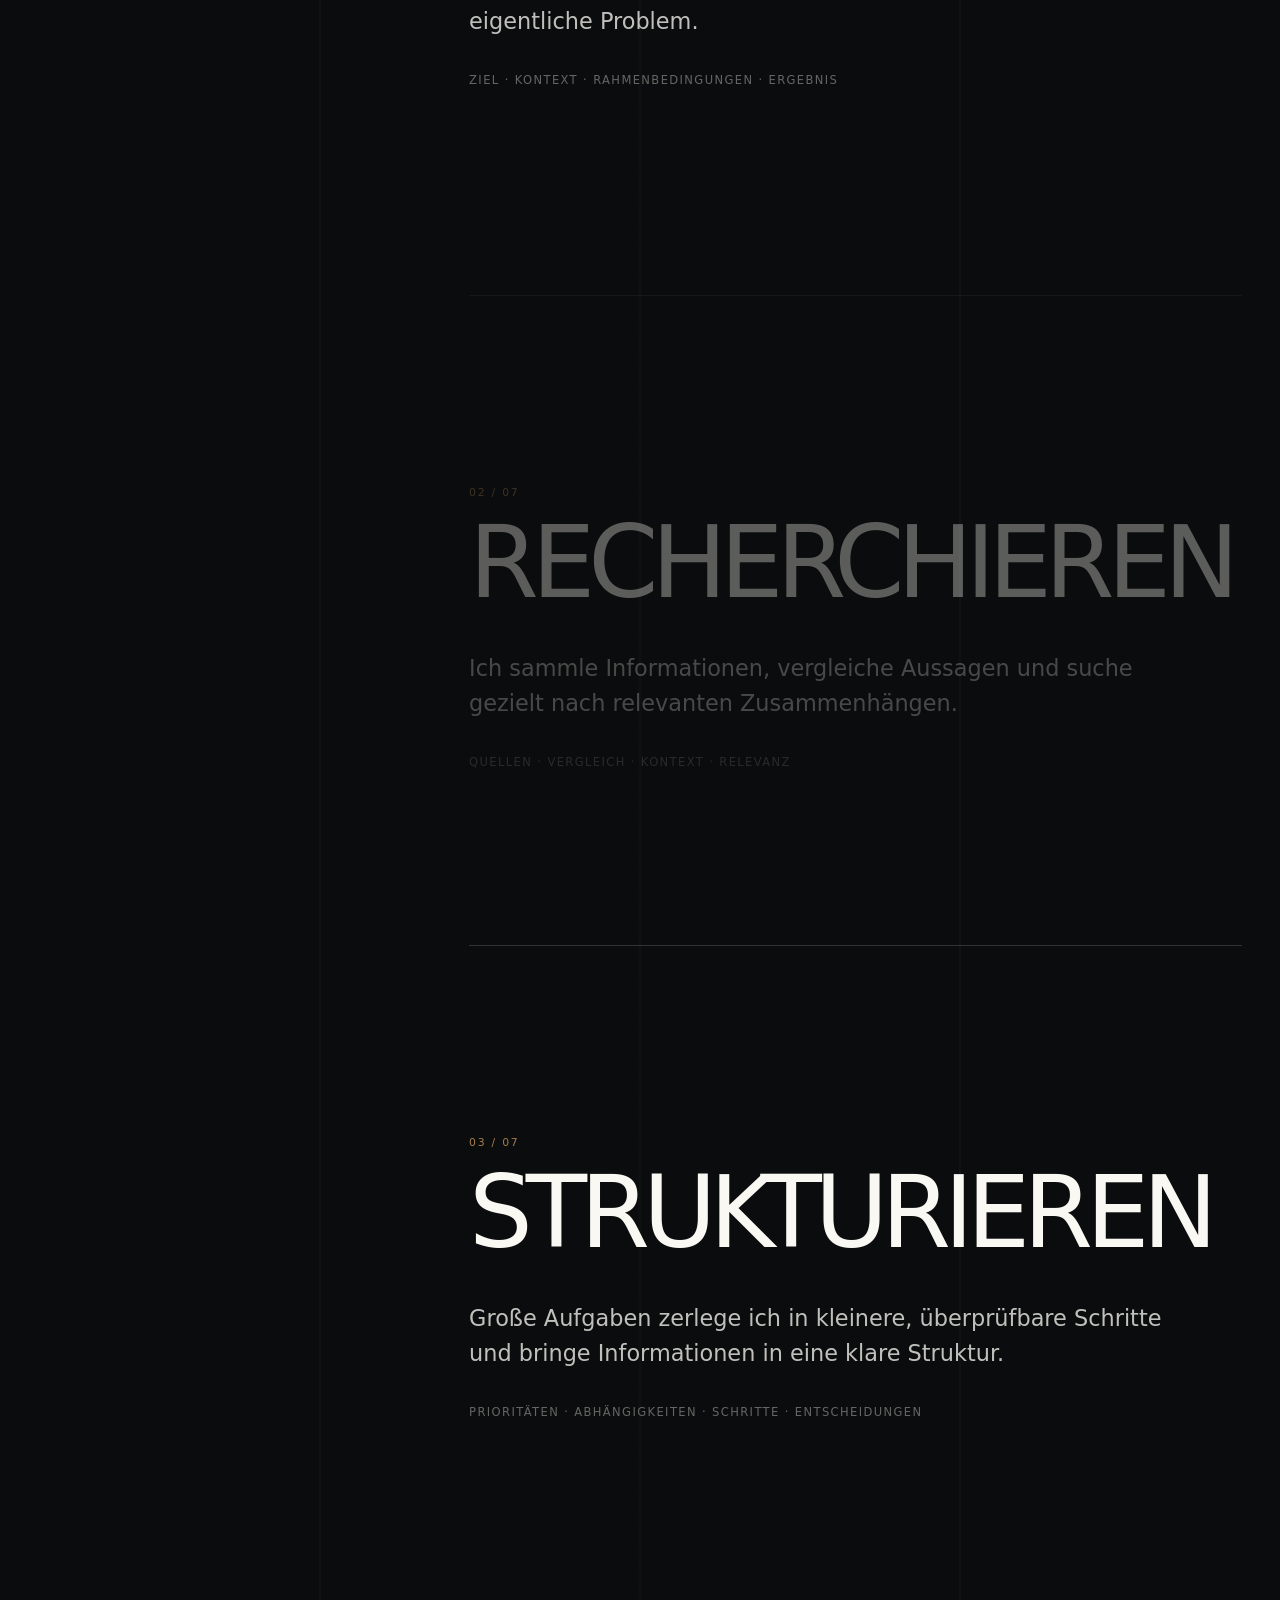
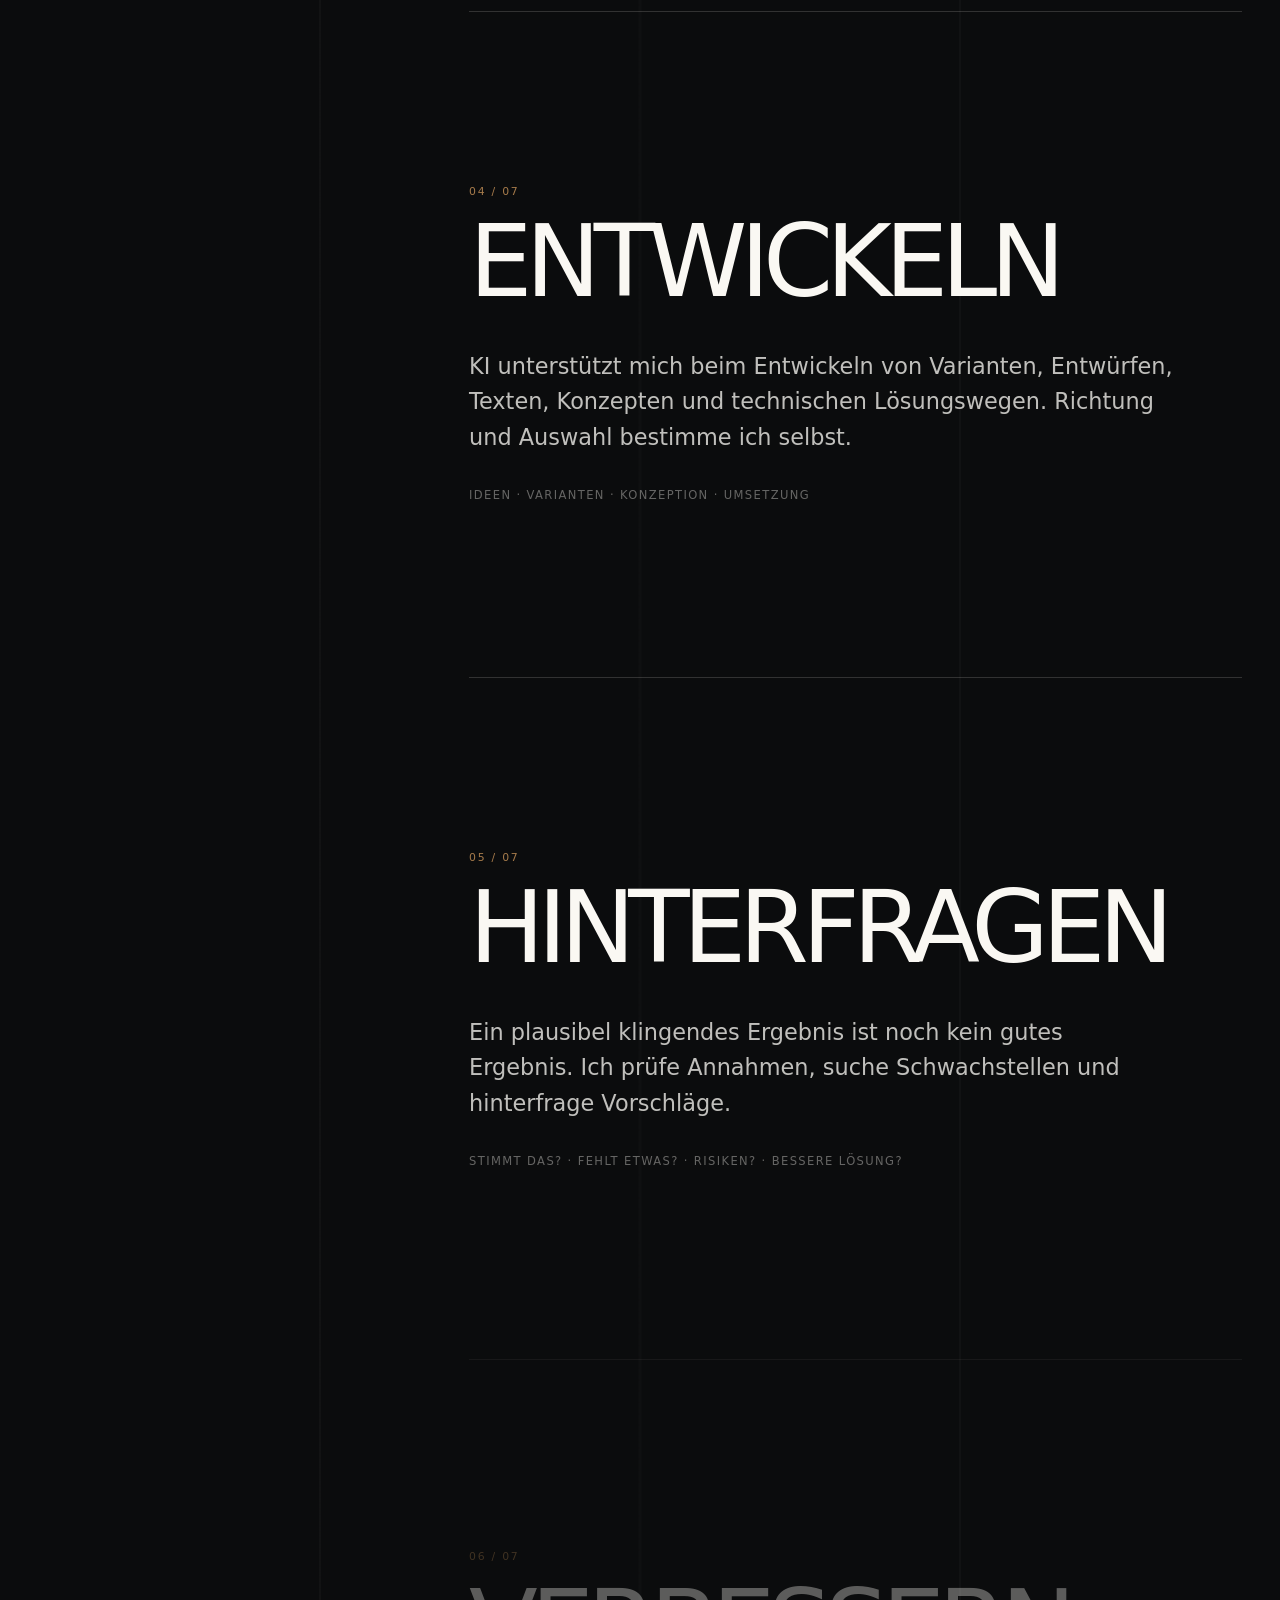
==== commit 7727e75c: "Fix: rebalance multilingual text flow" ====
--- a/de/index.html
+++ b/de/index.html
@@ -432,8 +432,8 @@
             <h2 class="work__display" data-reveal>
               <span>Was ich</span>
               <span>aufgebaut,</span>
-              <span>organisiert</span>
-              <span>und entwickelt habe.</span>
+              <span>organisiert und</span>
+              <span>entwickelt habe.</span>
             </h2>
             <p class="work__lead" data-reveal>Meine Projekte kommen aus unterschiedlichen Bereichen. Entscheidend ist nicht die Kategorie, sondern die Aufgabe: verstehen, strukturieren, Entscheidungen treffen und ein Ergebnis konsequent weiterentwickeln.</p>
           </div>
@@ -555,7 +555,7 @@
 
         <div class="work__closing" data-reveal>
           <div>
-            <span>Unterschiedliche</span><span>Aufgaben.</span><span>Dieselbe</span><span>Arbeitsweise.</span>
+            <span>Unterschiedliche Aufgaben.</span><span>Dieselbe Arbeitsweise.</span>
           </div>
           <p>Verstehen · Strukturieren · Umsetzen · Prüfen · Verbessern</p>
         </div>
@@ -669,7 +669,7 @@
         </div>
 
         <div class="journey-ending" data-reveal>
-          <span>Nicht ein</span><span>Neustart.</span><span>Eine</span><span>Erweiterung.</span>
+          <span>Nicht ein Neustart.</span><span>Eine Erweiterung.</span>
         </div>
 
         <section class="journey-education" aria-labelledby="journey-education-de">
--- a/css/v2.css
+++ b/css/v2.css
@@ -208,7 +208,7 @@
   margin: 0;
   max-width: 100%;
   color: var(--paper-soft);
-  font-size: clamp(4.4rem, 12.6vw, 12rem);
+  font-size: clamp(4.4rem, min(12.6vw, 12.096rem), 12rem);
   font-weight: 550;
   line-height: .78;
   letter-spacing: -.075em;
@@ -222,7 +222,7 @@
 }
 
 .opening__name span:last-child {
-  margin-left: clamp(1rem, 8vw, 8rem);
+  margin-left: clamp(1rem, min(8vw, 7.68rem), 8rem);
 }
 
 .opening__bottom {
@@ -269,7 +269,7 @@
   margin: 0 auto;
   display: grid;
   grid-template-columns: minmax(0, 1.05fr) minmax(20rem, .95fr);
-  gap: clamp(2rem, 6vw, 7rem);
+  gap: clamp(2rem, min(6vw, 5.76rem), 7rem);
   align-items: end;
 }
 
@@ -327,7 +327,7 @@
 
 .identity__title {
   margin: 0;
-  font-size: clamp(2.8rem, 5.2vw, 5.6rem);
+  font-size: clamp(2.8rem, min(5.2vw, 4.992rem), 5.6rem);
   font-weight: 520;
   line-height: .94;
   letter-spacing: -.052em;
@@ -337,7 +337,7 @@
   margin: clamp(2rem, 5vh, 4rem) 0 0;
   max-width: 36rem;
   color: rgba(250, 248, 243, .86);
-  font-size: clamp(1.25rem, 2vw, 1.8rem);
+  font-size: clamp(1.25rem, min(2vw, 1.92rem), 1.8rem);
   line-height: 1.32;
   letter-spacing: -.02em;
 }
@@ -402,13 +402,13 @@
 .profile__header {
   display: grid;
   grid-template-columns: minmax(0, 1.05fr) minmax(19rem, .7fr);
-  gap: clamp(3rem, 8vw, 10rem);
+  gap: clamp(3rem, min(8vw, 7.68rem), 10rem);
   align-items: start;
 }
 
 .profile__display {
   margin: 0;
-  font-size: clamp(3.9rem, 8.5vw, 9rem);
+  font-size: clamp(3.9rem, min(8.5vw, 8.16rem), 9rem);
   font-weight: 540;
   line-height: .83;
   letter-spacing: -.075em;
@@ -430,7 +430,7 @@
 .profile__lead {
   margin: .25rem 0 0;
   max-width: 32rem;
-  font-size: clamp(1.3rem, 2.2vw, 2rem);
+  font-size: clamp(1.3rem, min(2.2vw, 2.112rem), 2rem);
   line-height: 1.3;
   letter-spacing: -.03em;
 }
@@ -439,7 +439,7 @@
   margin-top: clamp(6rem, 13vh, 11rem);
   display: grid;
   grid-template-columns: .8fr 1.2fr;
-  gap: clamp(3rem, 10vw, 12rem);
+  gap: clamp(3rem, min(10vw, 9.6rem), 12rem);
   padding-top: 1.25rem;
   border-top: 1px solid var(--hairline-light);
 }
@@ -458,7 +458,7 @@
 .profile__copy p {
   margin: 0;
   color: var(--graphite);
-  font-size: clamp(1.12rem, 1.55vw, 1.38rem);
+  font-size: clamp(1.12rem, min(1.55vw, 1.488rem), 1.38rem);
   line-height: 1.6;
 }
 
@@ -497,7 +497,7 @@
 
 .next-chapter__title {
   margin: 0;
-  font-size: clamp(1.6rem, 3vw, 3rem);
+  font-size: clamp(1.6rem, min(3vw, 2.88rem), 3rem);
   font-weight: 520;
   letter-spacing: -.035em;
 }
@@ -581,7 +581,7 @@
   }
 
   .opening__name {
-    font-size: clamp(4.1rem, 20vw, 8.5rem);
+    font-size: clamp(4.1rem, min(20vw, 19.2rem), 8.5rem);
     line-height: .82;
   }
 
@@ -630,7 +630,7 @@
   }
 
   .profile__display {
-    font-size: clamp(3.35rem, 16vw, 6.4rem);
+    font-size: clamp(3.35rem, min(16vw, 15.36rem), 6.4rem);
   }
 
   .profile__display span:nth-child(3) {
@@ -728,7 +728,7 @@
   display: block;
   margin-bottom: clamp(2rem, 5vh, 4rem);
   color: rgba(250,248,243,.18);
-  font-size: clamp(4rem, 8vw, 8rem);
+  font-size: clamp(4rem, min(8vw, 7.68rem), 8rem);
   font-weight: 520;
   line-height: .8;
   letter-spacing: -.07em;
@@ -780,14 +780,14 @@
 .foundation__heading-row {
   display: grid;
   grid-template-columns: minmax(0, 1.15fr) minmax(19rem, .65fr);
-  gap: clamp(3rem, 8vw, 10rem);
+  gap: clamp(3rem, min(8vw, 7.68rem), 10rem);
   align-items: end;
 }
 
 .foundation__display {
   margin: 0;
   max-width: 11ch;
-  font-size: clamp(3.8rem, 8.2vw, 8.6rem);
+  font-size: clamp(3.8rem, min(8.2vw, 7.872rem), 8.6rem);
   font-weight: 540;
   line-height: .83;
   letter-spacing: -.072em;
@@ -806,7 +806,7 @@
   margin: 0 0 .55rem;
   max-width: 34rem;
   color: var(--graphite);
-  font-size: clamp(1.16rem, 1.75vw, 1.55rem);
+  font-size: clamp(1.16rem, min(1.75vw, 1.68rem), 1.55rem);
   line-height: 1.48;
   letter-spacing: -.025em;
 }
@@ -820,8 +820,8 @@
 }
 
 .proof {
-  min-height: clamp(15rem, 31vw, 27rem);
-  padding: clamp(1.5rem, 3vw, 3rem);
+  min-height: clamp(15rem, min(31vw, 29.76rem), 27rem);
+  padding: clamp(1.5rem, min(3vw, 2.88rem), 3rem);
   border-right: 1px solid var(--hairline-light);
   border-bottom: 1px solid var(--hairline-light);
   display: flex;
@@ -830,7 +830,7 @@
 }
 
 .proof__value {
-  font-size: clamp(4.3rem, 10vw, 10.5rem);
+  font-size: clamp(4.3rem, min(10vw, 9.6rem), 10.5rem);
   font-weight: 530;
   line-height: .78;
   letter-spacing: -.075em;
@@ -839,7 +839,7 @@
 .proof__label {
   margin: auto 0 0;
   padding-top: 3rem;
-  font-size: clamp(1.25rem, 2vw, 2rem);
+  font-size: clamp(1.25rem, min(2vw, 1.92rem), 2rem);
   font-weight: 540;
   letter-spacing: -.035em;
 }
@@ -859,7 +859,7 @@
 .case-study {
   display: grid;
   grid-template-columns: minmax(13rem, .62fr) minmax(0, 1.38fr);
-  gap: clamp(3rem, 8vw, 9rem);
+  gap: clamp(3rem, min(8vw, 7.68rem), 9rem);
   padding: clamp(4rem, 9vh, 7rem) 0;
   border-top: 1px solid var(--hairline-light);
 }
@@ -904,7 +904,7 @@
 
 .case-study__title {
   margin: 0;
-  font-size: clamp(3rem, 7vw, 7.2rem);
+  font-size: clamp(3rem, min(7vw, 6.72rem), 7.2rem);
   font-weight: 530;
   line-height: .88;
   letter-spacing: -.065em;
@@ -914,7 +914,7 @@
   margin: clamp(2.5rem, 6vh, 4.5rem) 0 0;
   max-width: 48rem;
   color: var(--graphite);
-  font-size: clamp(1.13rem, 1.6vw, 1.4rem);
+  font-size: clamp(1.13rem, min(1.6vw, 1.536rem), 1.4rem);
   line-height: 1.62;
 }
 
@@ -951,7 +951,7 @@
   display: flex;
   flex-direction: column;
   max-width: 14ch;
-  font-size: clamp(3.6rem, 8vw, 8.5rem);
+  font-size: clamp(3.6rem, min(8vw, 7.68rem), 8.5rem);
   font-weight: 530;
   line-height: .86;
   letter-spacing: -.07em;
@@ -986,7 +986,7 @@
   }
 
   .foundation__display {
-    font-size: clamp(3.35rem, 15.5vw, 6.5rem);
+    font-size: clamp(3.35rem, min(15.5vw, 14.88rem), 6.5rem);
   }
 
   .proof-grid {
@@ -1003,11 +1003,11 @@
   }
 
   .case-study__title {
-    font-size: clamp(3rem, 14vw, 5.7rem);
+    font-size: clamp(3rem, min(14vw, 13.44rem), 5.7rem);
   }
 
   .foundation__closing {
-    font-size: clamp(3.35rem, 15vw, 6.4rem);
+    font-size: clamp(3.35rem, min(15vw, 14.4rem), 6.4rem);
   }
 }
 
@@ -1021,7 +1021,7 @@
   }
 
   .proof__value {
-    font-size: clamp(4.2rem, 23vw, 7rem);
+    font-size: clamp(4.2rem, min(23vw, 22.08rem), 7rem);
   }
 
   .case-study__facts > div {
@@ -1033,7 +1033,7 @@
 
 .proof--compact .proof__value {
   max-width: 100%;
-  font-size: clamp(2.9rem, 5.7vw, 6.2rem);
+  font-size: clamp(2.9rem, min(5.7vw, 5.472rem), 6.2rem);
   line-height: .86;
 }
 
@@ -1066,13 +1066,13 @@
 .capabilities__heading-row {
   display: grid;
   grid-template-columns: minmax(0, 1.05fr) minmax(19rem, .7fr);
-  gap: clamp(3rem, 8vw, 10rem);
+  gap: clamp(3rem, min(8vw, 7.68rem), 10rem);
   align-items: end;
 }
 
 .capabilities__display {
   margin: 0;
-  font-size: clamp(4rem, 8.5vw, 9rem);
+  font-size: clamp(4rem, min(8.5vw, 8.16rem), 9rem);
   font-weight: 540;
   line-height: .82;
   letter-spacing: -.075em;
@@ -1091,7 +1091,7 @@
   margin: 0 0 .6rem;
   max-width: 34rem;
   color: var(--graphite);
-  font-size: clamp(1.2rem, 1.8vw, 1.6rem);
+  font-size: clamp(1.2rem, min(1.8vw, 1.728rem), 1.6rem);
   line-height: 1.48;
   letter-spacing: -.025em;
 }
@@ -1100,7 +1100,7 @@
   margin-top: clamp(7rem, 15vh, 11rem);
   display: grid;
   grid-template-columns: minmax(0, .8fr) minmax(0, 1.2fr);
-  gap: clamp(2rem, 8vw, 9rem);
+  gap: clamp(2rem, min(8vw, 7.68rem), 9rem);
   padding: 0 0 .9rem;
   border-bottom: 1px solid var(--hairline-light);
   color: var(--muted-light);
@@ -1117,7 +1117,7 @@
   min-height: clamp(21rem, 48vh, 31rem);
   display: grid;
   grid-template-columns: minmax(0, .72fr) minmax(3rem, .08fr) minmax(0, 1.2fr);
-  gap: clamp(1.5rem, 4vw, 4rem);
+  gap: clamp(1.5rem, min(4vw, 3.84rem), 4rem);
   align-items: center;
   border-bottom: 1px solid var(--hairline-light);
 }
@@ -1136,7 +1136,7 @@
 
 .capability-row__evidence strong {
   max-width: 12ch;
-  font-size: clamp(2.4rem, 5vw, 5.4rem);
+  font-size: clamp(2.4rem, min(5vw, 4.8rem), 5.4rem);
   font-weight: 530;
   line-height: .9;
   letter-spacing: -.06em;
@@ -1144,13 +1144,13 @@
 
 .capability-row__arrow {
   color: var(--brass);
-  font-size: clamp(1.7rem, 3vw, 3rem);
+  font-size: clamp(1.7rem, min(3vw, 2.88rem), 3rem);
 }
 
 .capability-row__result h3 {
   margin: 0;
   max-width: 18ch;
-  font-size: clamp(2rem, 4vw, 4.3rem);
+  font-size: clamp(2rem, min(4vw, 3.84rem), 4.3rem);
   font-weight: 530;
   line-height: .95;
   letter-spacing: -.055em;
@@ -1160,7 +1160,7 @@
   margin: clamp(1.3rem, 3vh, 2rem) 0 0;
   max-width: 40rem;
   color: var(--graphite);
-  font-size: clamp(1rem, 1.35vw, 1.22rem);
+  font-size: clamp(1rem, min(1.35vw, 1.296rem), 1.22rem);
   line-height: 1.62;
 }
 
@@ -1171,7 +1171,7 @@
   display: flex;
   flex-direction: column;
   max-width: 15ch;
-  font-size: clamp(3.7rem, 8vw, 8.5rem);
+  font-size: clamp(3.7rem, min(8vw, 7.68rem), 8.5rem);
   font-weight: 530;
   line-height: .86;
   letter-spacing: -.07em;
@@ -1210,7 +1210,7 @@
   }
 
   .capabilities__display {
-    font-size: clamp(3.35rem, 16vw, 6.5rem);
+    font-size: clamp(3.35rem, min(16vw, 15.36rem), 6.5rem);
   }
 
   .capabilities__labels {
@@ -1234,15 +1234,15 @@
   }
 
   .capability-row__evidence strong {
-    font-size: clamp(2.8rem, 13vw, 5rem);
+    font-size: clamp(2.8rem, min(13vw, 12.48rem), 5rem);
   }
 
   .capability-row__result h3 {
-    font-size: clamp(2.35rem, 10vw, 4.2rem);
+    font-size: clamp(2.35rem, min(10vw, 9.6rem), 4.2rem);
   }
 
   .capabilities__bridge {
-    font-size: clamp(3.35rem, 15vw, 6.4rem);
+    font-size: clamp(3.35rem, min(15vw, 14.4rem), 6.4rem);
   }
 
   .case-study--reverse .case-study__aside,
@@ -1295,14 +1295,14 @@
 .ai__heading-row {
   display: grid;
   grid-template-columns: minmax(0, 1.08fr) minmax(19rem, .72fr);
-  gap: clamp(3rem, 8vw, 10rem);
+  gap: clamp(3rem, min(8vw, 7.68rem), 10rem);
   align-items: end;
 }
 
 .ai__display {
   margin: 0;
   max-width: 11ch;
-  font-size: clamp(3.8rem, 8.2vw, 8.7rem);
+  font-size: clamp(3.8rem, min(8.2vw, 7.872rem), 8.7rem);
   font-weight: 530;
   line-height: .83;
   letter-spacing: -.072em;
@@ -1324,7 +1324,7 @@
 .ai__subheadline {
   margin: 0 0 1.8rem !important;
   color: var(--paper-soft) !important;
-  font-size: clamp(1.45rem, 2.4vw, 2.2rem) !important;
+  font-size: clamp(1.45rem, min(2.4vw, 2.304rem), 2.2rem) !important;
   line-height: 1.2 !important;
   letter-spacing: -.035em;
 }
@@ -1332,7 +1332,7 @@
 .ai__intro p {
   margin: 0;
   color: rgba(250,248,243,.66);
-  font-size: clamp(1.08rem, 1.5vw, 1.3rem);
+  font-size: clamp(1.08rem, min(1.5vw, 1.44rem), 1.3rem);
   line-height: 1.62;
 }
 
@@ -1340,7 +1340,7 @@
   margin-top: clamp(9rem, 20vh, 16rem);
   display: grid;
   grid-template-columns: minmax(14rem, .58fr) minmax(0, 1.42fr);
-  gap: clamp(3rem, 9vw, 11rem);
+  gap: clamp(3rem, min(9vw, 8.64rem), 11rem);
 }
 
 .workflow__aside {
@@ -1415,7 +1415,7 @@
 
 .workflow-step h3 {
   margin: 1.2rem 0 0;
-  font-size: clamp(3.5rem, 8vw, 8rem);
+  font-size: clamp(3.5rem, min(8vw, 7.68rem), 8rem);
   font-weight: 520;
   line-height: .84;
   letter-spacing: -.07em;
@@ -1426,7 +1426,7 @@
   margin: clamp(2rem, 5vh, 3.5rem) 0 0;
   max-width: 45rem;
   color: rgba(250,248,243,.76);
-  font-size: clamp(1.15rem, 1.75vw, 1.48rem);
+  font-size: clamp(1.15rem, min(1.75vw, 1.68rem), 1.48rem);
   line-height: 1.58;
 }
 
@@ -1443,7 +1443,7 @@
   display: flex;
   flex-direction: column;
   max-width: 14ch;
-  font-size: clamp(3.7rem, 8.5vw, 9rem);
+  font-size: clamp(3.7rem, min(8.5vw, 8.16rem), 9rem);
   font-weight: 530;
   line-height: .84;
   letter-spacing: -.072em;
@@ -1471,7 +1471,7 @@
 .ai-proof > h3 {
   margin: 0;
   max-width: 18ch;
-  font-size: clamp(2.5rem, 5vw, 5.2rem);
+  font-size: clamp(2.5rem, min(5vw, 4.8rem), 5.2rem);
   font-weight: 520;
   line-height: .94;
   letter-spacing: -.055em;
@@ -1584,7 +1584,7 @@
   }
 
   .ai__display {
-    font-size: clamp(3.35rem, 15.5vw, 6.5rem);
+    font-size: clamp(3.35rem, min(15.5vw, 14.88rem), 6.5rem);
   }
 
   .workflow {
@@ -1607,11 +1607,11 @@
   }
 
   .workflow-step h3 {
-    font-size: clamp(3.2rem, 15vw, 6.2rem);
+    font-size: clamp(3.2rem, min(15vw, 14.4rem), 6.2rem);
   }
 
   .ai-formula {
-    font-size: clamp(3.35rem, 15vw, 6.4rem);
+    font-size: clamp(3.35rem, min(15vw, 14.4rem), 6.4rem);
   }
 
   .ai-proof__grid {
@@ -1656,14 +1656,14 @@
 .work__heading-row {
   display: grid;
   grid-template-columns: minmax(0, 1.05fr) minmax(19rem, .72fr);
-  gap: clamp(3rem, 8vw, 10rem);
+  gap: clamp(3rem, min(8vw, 7.68rem), 10rem);
   align-items: end;
 }
 
 .work__display {
   margin: 0;
   max-width: 12ch;
-  font-size: clamp(3.7rem, 8vw, 8.4rem);
+  font-size: clamp(3.7rem, min(8vw, 7.68rem), 8.4rem);
   font-weight: 535;
   line-height: .83;
   letter-spacing: -.07em;
@@ -1682,7 +1682,7 @@
   margin: 0 0 .6rem;
   max-width: 35rem;
   color: var(--graphite);
-  font-size: clamp(1.15rem, 1.65vw, 1.5rem);
+  font-size: clamp(1.15rem, min(1.65vw, 1.584rem), 1.5rem);
   line-height: 1.55;
   letter-spacing: -.025em;
 }
@@ -1705,7 +1705,7 @@
 
 .work-case__stage {
   margin-top: 2.3rem;
-  min-height: clamp(28rem, 62vw, 52rem);
+  min-height: clamp(28rem, min(62vw, 59.52rem), 52rem);
   position: relative;
   overflow: hidden;
 }
@@ -1740,10 +1740,10 @@
 
 .reschuhe-stage__name {
   position: absolute;
-  left: clamp(1.5rem, 4vw, 4rem);
-  bottom: clamp(1.5rem, 4vw, 4rem);
+  left: clamp(1.5rem, min(4vw, 3.84rem), 4rem);
+  bottom: clamp(1.5rem, min(4vw, 3.84rem), 4rem);
   z-index: 2;
-  font-size: clamp(4rem, 11vw, 11rem);
+  font-size: clamp(4rem, min(11vw, 10.56rem), 11rem);
   font-weight: 530;
   line-height: .8;
   letter-spacing: -.075em;
@@ -1751,11 +1751,11 @@
 
 .reschuhe-stage__axis {
   position: absolute;
-  top: clamp(1.5rem, 3vw, 3rem);
-  right: clamp(1.5rem, 3vw, 3rem);
+  top: clamp(1.5rem, min(3vw, 2.88rem), 3rem);
+  right: clamp(1.5rem, min(3vw, 2.88rem), 3rem);
   z-index: 2;
   display: flex;
-  gap: clamp(.65rem, 2vw, 2rem);
+  gap: clamp(.65rem, min(2vw, 1.92rem), 2rem);
   flex-wrap: wrap;
   justify-content: flex-end;
   max-width: 34rem;
@@ -1768,7 +1768,7 @@
   margin-top: clamp(3.5rem, 8vh, 6rem);
   display: grid;
   grid-template-columns: minmax(0, .9fr) minmax(20rem, .8fr);
-  gap: clamp(3rem, 9vw, 11rem);
+  gap: clamp(3rem, min(9vw, 8.64rem), 11rem);
 }
 
 .work-case__role {
@@ -1782,7 +1782,7 @@
 .work-case__story h3,
 .symbioz-grid__story h3 {
   margin: 0;
-  font-size: clamp(3.2rem, 7vw, 7.4rem);
+  font-size: clamp(3.2rem, min(7vw, 6.72rem), 7.4rem);
   font-weight: 530;
   line-height: .86;
   letter-spacing: -.066em;
@@ -1792,7 +1792,7 @@
   margin: 1.5rem 0 0;
   max-width: 34rem;
   color: var(--ink);
-  font-size: clamp(1.25rem, 2.1vw, 1.9rem);
+  font-size: clamp(1.25rem, min(2.1vw, 2.016rem), 1.9rem);
   line-height: 1.25;
   letter-spacing: -.03em;
 }
@@ -1801,7 +1801,7 @@
   margin: .2rem 0 0;
   max-width: 48rem;
   color: var(--graphite);
-  font-size: clamp(1.06rem, 1.45vw, 1.28rem);
+  font-size: clamp(1.06rem, min(1.45vw, 1.392rem), 1.28rem);
   line-height: 1.66;
 }
 
@@ -1847,7 +1847,7 @@
   margin-top: clamp(4rem, 9vh, 7rem);
   display: grid;
   grid-template-columns: minmax(0, 1fr) minmax(22rem, .82fr);
-  gap: clamp(4rem, 10vw, 12rem);
+  gap: clamp(4rem, min(10vw, 9.6rem), 12rem);
   align-items: end;
 }
 
@@ -1877,7 +1877,7 @@
 }
 
 .symbioz-grid__metrics strong {
-  font-size: clamp(2.7rem, 5vw, 5.3rem);
+  font-size: clamp(2.7rem, min(5vw, 4.8rem), 5.3rem);
   font-weight: 530;
   line-height: .85;
   letter-spacing: -.06em;
@@ -1899,7 +1899,7 @@
 .digital-work__intro {
   display: grid;
   grid-template-columns: .48fr .7fr 1fr;
-  gap: clamp(2rem, 6vw, 7rem);
+  gap: clamp(2rem, min(6vw, 5.76rem), 7rem);
   align-items: start;
 }
 
@@ -1913,7 +1913,7 @@
 
 .digital-work__intro h3 {
   margin: 0;
-  font-size: clamp(2.7rem, 5vw, 5.5rem);
+  font-size: clamp(2.7rem, min(5vw, 4.8rem), 5.5rem);
   font-weight: 530;
   line-height: .9;
   letter-spacing: -.06em;
@@ -1921,7 +1921,7 @@
 
 .digital-work__intro > div {
   color: var(--graphite);
-  font-size: clamp(1rem, 1.35vw, 1.2rem);
+  font-size: clamp(1rem, min(1.35vw, 1.296rem), 1.2rem);
   line-height: 1.65;
 }
 
@@ -1936,7 +1936,7 @@
 
 .digital-card {
   background: var(--paper);
-  padding: clamp(1.3rem, 2.5vw, 2.2rem);
+  padding: clamp(1.3rem, min(2.5vw, 2.4rem), 2.2rem);
 }
 
 .digital-card__top {
@@ -1954,7 +1954,7 @@
   aspect-ratio: 16 / 10;
   position: relative;
   overflow: hidden;
-  padding: clamp(1.2rem, 3vw, 2.5rem);
+  padding: clamp(1.2rem, min(3vw, 2.88rem), 2.5rem);
   display: flex;
   flex-direction: column;
   justify-content: space-between;
@@ -1974,7 +1974,7 @@
 }
 
 .digital-card__visual > span {
-  font-size: clamp(4rem, 9vw, 9rem);
+  font-size: clamp(4rem, min(9vw, 8.64rem), 9rem);
   font-weight: 520;
   line-height: .82;
   letter-spacing: -.07em;
@@ -1987,7 +1987,7 @@
 
 .digital-card h4 {
   margin: 2rem 0 0;
-  font-size: clamp(2rem, 3.5vw, 3.6rem);
+  font-size: clamp(2rem, min(3.5vw, 3.36rem), 3.6rem);
   font-weight: 530;
   line-height: .92;
   letter-spacing: -.05em;
@@ -2039,7 +2039,7 @@
   display: flex;
   flex-direction: column;
   max-width: 13ch;
-  font-size: clamp(3.6rem, 8vw, 8.4rem);
+  font-size: clamp(3.6rem, min(8vw, 7.68rem), 8.4rem);
   font-weight: 530;
   line-height: .84;
   letter-spacing: -.07em;
@@ -2070,7 +2070,7 @@
   }
 
   .work__display {
-    font-size: clamp(3.25rem, 15vw, 6.3rem);
+    font-size: clamp(3.25rem, min(15vw, 14.4rem), 6.3rem);
   }
 
   .work-case__meta {
@@ -2083,7 +2083,7 @@
   }
 
   .reschuhe-stage__name {
-    font-size: clamp(3.5rem, 18vw, 7rem);
+    font-size: clamp(3.5rem, min(18vw, 17.28rem), 7rem);
   }
 
   .reschuhe-stage__axis {
@@ -2151,14 +2151,14 @@
 .journey__heading-row {
   display: grid;
   grid-template-columns: minmax(0,1.05fr) minmax(19rem,.72fr);
-  gap: clamp(3rem,8vw,10rem);
+  gap: clamp(3rem, min(8vw, 7.68rem), 10rem);
   align-items: end;
 }
 
 .journey__display {
   margin: 0;
   max-width: 11ch;
-  font-size: clamp(3.8rem,8.2vw,8.6rem);
+  font-size: clamp(3.8rem, min(8.2vw, 7.872rem), 8.6rem);
   font-weight: 535;
   line-height: .83;
   letter-spacing: -.07em;
@@ -2177,7 +2177,7 @@
   margin: 0 0 .6rem;
   max-width: 35rem;
   color: var(--graphite);
-  font-size: clamp(1.15rem,1.65vw,1.5rem);
+  font-size: clamp(1.15rem, min(1.65vw, 1.584rem), 1.5rem);
   line-height: 1.56;
   letter-spacing: -.025em;
 }
@@ -2186,7 +2186,7 @@
   margin-top: clamp(9rem,20vh,16rem);
   display: grid;
   grid-template-columns: minmax(14rem,.58fr) minmax(0,1.42fr);
-  gap: clamp(3rem,9vw,11rem);
+  gap: clamp(3rem, min(9vw, 8.64rem), 11rem);
 }
 
 .journey-story__year {
@@ -2199,7 +2199,7 @@
 
 .journey-story__year > span {
   display: block;
-  font-size: clamp(5.5rem,10vw,10rem);
+  font-size: clamp(5.5rem, min(10vw, 9.6rem), 10rem);
   font-weight: 525;
   line-height: .78;
   letter-spacing: -.075em;
@@ -2218,7 +2218,7 @@
   min-height: clamp(25rem,58vh,38rem);
   display: grid;
   grid-template-columns: minmax(7rem,.28fr) minmax(0,1fr);
-  gap: clamp(2rem,5vw,5rem);
+  gap: clamp(2rem, min(5vw, 4.8rem), 5rem);
   align-items: center;
   padding: clamp(3.5rem,8vh,6rem) 0;
   border-top: 1px solid var(--hairline-light);
@@ -2252,7 +2252,7 @@
 .journey-event__content h3 {
   margin: 0;
   max-width: 18ch;
-  font-size: clamp(2.3rem,4.7vw,5rem);
+  font-size: clamp(2.3rem, min(4.5vw, 4.32rem), 4.8rem);
   font-weight: 530;
   line-height: .92;
   letter-spacing: -.055em;
@@ -2278,7 +2278,7 @@
   margin: 1.6rem 0 0;
   max-width: 42rem;
   color: var(--graphite);
-  font-size: clamp(1rem,1.35vw,1.2rem);
+  font-size: clamp(1rem, min(1.35vw, 1.296rem), 1.2rem);
   line-height: 1.65;
 }
 
@@ -2287,7 +2287,7 @@
   display: flex;
   flex-direction: column;
   max-width: 13ch;
-  font-size: clamp(3.7rem,8.4vw,8.8rem);
+  font-size: clamp(3.7rem, min(8.4vw, 8.064rem), 8.8rem);
   font-weight: 530;
   line-height: .84;
   letter-spacing: -.07em;
@@ -2307,7 +2307,7 @@
 
 .journey-education > h3 {
   margin: 0;
-  font-size: clamp(2.6rem,5vw,5.3rem);
+  font-size: clamp(2.6rem, min(5vw, 4.8rem), 5.3rem);
   font-weight: 530;
   line-height: .92;
   letter-spacing: -.055em;
@@ -2321,7 +2321,7 @@
 .journey-education__item {
   display: grid;
   grid-template-columns: minmax(8rem,.35fr) minmax(16rem,.8fr) 1fr;
-  gap: clamp(1.5rem,4vw,4rem);
+  gap: clamp(1.5rem, min(4vw, 3.84rem), 4rem);
   align-items: baseline;
   padding: 1.4rem 0;
   border-bottom: 1px solid var(--hairline-light);
@@ -2334,7 +2334,7 @@
 }
 
 .journey-education__item strong {
-  font-size: clamp(1.15rem,1.8vw,1.55rem);
+  font-size: clamp(1.15rem, min(1.8vw, 1.728rem), 1.55rem);
   font-weight: 540;
   letter-spacing: -.025em;
 }
@@ -2353,7 +2353,7 @@
   }
 
   .journey__display {
-    font-size: clamp(3.3rem,15.5vw,6.4rem);
+    font-size: clamp(3.3rem, min(15.5vw, 14.88rem), 6.4rem);
   }
 
   .journey-story {
@@ -2386,7 +2386,7 @@
   }
 
   .journey-ending {
-    font-size: clamp(3.35rem,15vw,6.4rem);
+    font-size: clamp(3.35rem, min(15vw, 14.4rem), 6.4rem);
   }
 
   .journey-education__item {
@@ -2423,14 +2423,14 @@
 .languages__heading-row {
   display: grid;
   grid-template-columns: minmax(0,1.05fr) minmax(19rem,.72fr);
-  gap: clamp(3rem,8vw,10rem);
+  gap: clamp(3rem, min(8vw, 7.68rem), 10rem);
   align-items: end;
 }
 
 .languages__display {
   margin: 0;
   max-width: 11ch;
-  font-size: clamp(3.8rem,8.2vw,8.6rem);
+  font-size: clamp(3.8rem, min(8.2vw, 7.872rem), 8.6rem);
   font-weight: 535;
   line-height: .83;
   letter-spacing: -.07em;
@@ -2449,7 +2449,7 @@
   margin: 0 0 .6rem;
   max-width: 35rem;
   color: var(--graphite);
-  font-size: clamp(1.15rem,1.65vw,1.5rem);
+  font-size: clamp(1.15rem, min(1.65vw, 1.584rem), 1.5rem);
   line-height: 1.56;
   letter-spacing: -.025em;
 }
@@ -2463,7 +2463,7 @@
   min-height: clamp(9rem,17vh,13rem);
   display: grid;
   grid-template-columns: 5rem 1fr auto;
-  gap: clamp(1.5rem,4vw,4rem);
+  gap: clamp(1.5rem, min(4vw, 3.84rem), 4rem);
   align-items: center;
   border-bottom: 1px solid var(--hairline-light);
 }
@@ -2475,7 +2475,7 @@
 }
 
 .language-row strong {
-  font-size: clamp(2.4rem,5.5vw,5.8rem);
+  font-size: clamp(2.4rem, min(5.5vw, 5.28rem), 5.8rem);
   font-weight: 530;
   line-height: .9;
   letter-spacing: -.06em;
@@ -2483,7 +2483,7 @@
 
 .language-row__level {
   color: var(--graphite);
-  font-size: clamp(1rem,1.8vw,1.5rem);
+  font-size: clamp(1rem, min(1.8vw, 1.728rem), 1.5rem);
   letter-spacing: -.025em;
 }
 
@@ -2535,7 +2535,7 @@
 .contact__display {
   margin: 0;
   max-width: 12ch;
-  font-size: clamp(4.2rem,10vw,10.5rem);
+  font-size: clamp(4.2rem, min(10vw, 9.6rem), 10.5rem);
   font-weight: 525;
   line-height: .8;
   letter-spacing: -.075em;
@@ -2554,7 +2554,7 @@
   margin-top: clamp(6rem,13vh,10rem);
   display: grid;
   grid-template-columns: minmax(13rem,.55fr) minmax(0,1.45fr);
-  gap: clamp(3rem,9vw,11rem);
+  gap: clamp(3rem, min(9vw, 8.64rem), 11rem);
 }
 
 .contact__identity {
@@ -2564,7 +2564,7 @@
 }
 
 .contact__identity strong {
-  font-size: clamp(1.5rem,2.6vw,2.5rem);
+  font-size: clamp(1.5rem, min(2.6vw, 2.496rem), 2.5rem);
   font-weight: 530;
   letter-spacing: -.035em;
 }
@@ -2601,7 +2601,7 @@
 .contact__links strong,
 .contact__cv strong {
   color: var(--paper-soft);
-  font-size: clamp(1rem,1.7vw,1.4rem);
+  font-size: clamp(1rem, min(1.7vw, 1.632rem), 1.4rem);
   font-weight: 450;
   letter-spacing: -.02em;
   overflow-wrap: anywhere;
@@ -2638,7 +2638,7 @@
   }
 
   .languages__display {
-    font-size: clamp(3.3rem,15.5vw,6.4rem);
+    font-size: clamp(3.3rem, min(15.5vw, 14.88rem), 6.4rem);
   }
 
   .language-row {
@@ -2656,7 +2656,7 @@
   }
 
   .contact__display {
-    font-size: clamp(3.7rem,17vw,7rem);
+    font-size: clamp(3.7rem, min(17vw, 16.32rem), 7rem);
   }
 
   .contact__links > a,
@@ -2757,7 +2757,7 @@
   display: flex;
   align-items: center;
   border-bottom: 1px solid var(--hairline-dark);
-  font-size: clamp(1.65rem, 5vw, 3.2rem);
+  font-size: clamp(1.65rem, min(5vw, 4.8rem), 3.2rem);
   font-weight: 520;
   line-height: 1;
   letter-spacing: -.045em;
@@ -2944,7 +2944,7 @@
   .journey__display,
   .languages__display {
     max-width: 100%;
-    font-size: clamp(2.55rem, 11.5vw, 4.4rem);
+    font-size: clamp(2.55rem, min(11.5vw, 11.04rem), 4.4rem);
     line-height: .88;
     overflow-wrap: anywhere;
     text-wrap: balance;
@@ -2952,7 +2952,7 @@
 
   .workflow-step h3 {
     max-width: 100%;
-    font-size: clamp(2.55rem, 11.5vw, 4.8rem);
+    font-size: clamp(2.55rem, min(11.5vw, 11.04rem), 4.8rem);
     line-height: .9;
     overflow-wrap: anywhere;
     text-wrap: balance;
@@ -2960,14 +2960,14 @@
 
   .capability-row__evidence strong {
     max-width: 100%;
-    font-size: clamp(2.25rem, 10.5vw, 4.3rem);
+    font-size: clamp(2.25rem, min(10.5vw, 10.08rem), 4.3rem);
     line-height: .94;
     overflow-wrap: anywhere;
   }
 
   .capability-row__result h3 {
     max-width: 100%;
-    font-size: clamp(2.15rem, 9.8vw, 3.8rem);
+    font-size: clamp(2.15rem, min(9.8vw, 9.408rem), 3.8rem);
     line-height: .96;
     overflow-wrap: anywhere;
   }
@@ -3055,7 +3055,7 @@
   }
 
   .opening__name {
-    font-size: clamp(3.6rem, 17.5vw, 5.4rem);
+    font-size: clamp(3.6rem, min(17.5vw, 16.8rem), 5.4rem);
   }
 
   .opening__eyebrow,
@@ -3068,7 +3068,7 @@
     width: 100%;
     max-width: 100%;
     min-width: 0;
-    font-size: clamp(2.65rem, 11.7vw, 4.4rem);
+    font-size: clamp(2.65rem, min(11.7vw, 11.232rem), 4.4rem);
     line-height: .88;
   }
 
@@ -3100,7 +3100,7 @@
 /* Final mobile headline containment */
 @media (max-width: 560px) {
   .opening__name {
-    font-size: clamp(3.45rem, 16.3vw, 5.1rem);
+    font-size: clamp(3.45rem, min(16.3vw, 15.648rem), 5.1rem);
     letter-spacing: -.07em;
   }
 
@@ -3110,7 +3110,7 @@
     width: 100%;
     max-width: 100%;
     min-width: 0;
-    font-size: clamp(2.4rem, 10.8vw, 4rem);
+    font-size: clamp(2.4rem, min(10.8vw, 10.368rem), 4rem);
     line-height: .9;
     text-wrap: balance;
   }
@@ -3169,14 +3169,14 @@
 @media (min-width: 901px) {
   .languages__heading-row {
     grid-template-columns: minmax(0, 1fr) minmax(19rem, .68fr);
-    gap: clamp(3rem, 6vw, 7rem);
+    gap: clamp(3rem, min(6vw, 5.76rem), 7rem);
   }
 
   .languages__display {
     width: 100%;
     max-width: 100%;
     min-width: 0;
-    font-size: clamp(3.8rem, 6.5vw, 7rem);
+    font-size: clamp(3.8rem, min(6.5vw, 6.24rem), 7rem);
   }
 
   .languages__display span {
@@ -3195,7 +3195,7 @@
     width: 100%;
     max-width: 100%;
     min-width: 0;
-    font-size: clamp(3rem, 14vw, 5.4rem);
+    font-size: clamp(3rem, min(14vw, 13.44rem), 5.4rem);
     line-height: .86;
   }
 
@@ -3211,7 +3211,7 @@
     width: 100%;
     max-width: 100%;
     min-width: 0;
-    font-size: clamp(3.7rem, 6.15vw, 6.6rem);
+    font-size: clamp(3.7rem, min(6.15vw, 5.904rem), 6.6rem);
     line-height: .84;
   }
 
@@ -3219,7 +3219,7 @@
     width: 100%;
     max-width: 100%;
     min-width: 0;
-    font-size: clamp(3.5rem, 5.75vw, 6.15rem);
+    font-size: clamp(3.5rem, min(5.75vw, 5.52rem), 6.15rem);
     line-height: .86;
   }
 }
@@ -3231,15 +3231,15 @@
     width: 100%;
     max-width: 100%;
     min-width: 0;
-    font-size: clamp(3.8rem, 7.85vw, 8.4rem);
+    font-size: clamp(3.8rem, min(7.85vw, 7.536rem), 8.4rem);
   }
 
   html[lang="de"] .languages__display {
-    font-size: clamp(3.65rem, 6.02vw, 6.6rem);
+    font-size: clamp(3.65rem, min(6.02vw, 5.779rem), 6.6rem);
   }
 
   html[lang="ru"] .languages__display {
-    font-size: clamp(3.5rem, 5.82vw, 6.35rem);
+    font-size: clamp(3.5rem, min(5.82vw, 5.587rem), 6.35rem);
   }
 }
 
@@ -3291,7 +3291,7 @@
     width: 100%;
     max-width: 100%;
     min-width: 0;
-    font-size: clamp(3.4rem, 11vw, 5rem);
+    font-size: clamp(3.4rem, min(11vw, 10.56rem), 5rem);
     line-height: .87;
     text-wrap: balance;
   }
@@ -3313,7 +3313,7 @@
 
   .workflow-step h3 {
     max-width: 100%;
-    font-size: clamp(3.15rem, 10.5vw, 4.8rem);
+    font-size: clamp(3.15rem, min(10.5vw, 10.08rem), 4.8rem);
     line-height: .9;
     text-wrap: balance;
   }
@@ -3343,7 +3343,7 @@
     width: 100%;
     max-width: 100%;
     min-width: 0;
-    font-size: clamp(3.25rem, 11.5vw, 6.1rem);
+    font-size: clamp(3.25rem, min(11.5vw, 11.04rem), 6.1rem);
   }
 
   html[lang="ru"] .foundation__closing strong,
@@ -3359,7 +3359,7 @@
     width: 100%;
     max-width: 100%;
     min-width: 0;
-    font-size: clamp(3.2rem, 11vw, 5.8rem);
+    font-size: clamp(3.2rem, min(11vw, 10.56rem), 5.8rem);
     line-height: .88;
   }
 
@@ -3385,12 +3385,231 @@
 
   html[lang="de"] .languages__display,
   html[lang="en"] .languages__display {
-    font-size: clamp(1.95rem, 9vw, 3.6rem);
+    font-size: clamp(1.95rem, min(9vw, 8.64rem), 3.6rem);
   }
 
   html[lang="ru"] .capabilities__display,
   html[lang="ru"] .work__display,
   html[lang="ru"] .languages__display {
-    font-size: clamp(1.85rem, 9vw, 3.5rem);
-  }
-}
+    font-size: clamp(1.85rem, min(9vw, 8.64rem), 3.5rem);
+  }
+}
+
+/* v2.1 measured German long-word containment */
+@media (min-width: 901px) {
+  html[lang="de"] .work__closing > div {
+    font-size: clamp(3.45rem, min(7.1vw, 6.816rem), 7.4rem);
+  }
+}
+
+/* v2.1 locale-aware long-string containment */
+@media (min-width: 901px) {
+  html[lang="de"] .work__closing > div {
+    max-width: 15ch;
+  }
+
+  html[lang="de"] .workflow-step h3 {
+    font-size: clamp(3.5rem, min(7.85vw, 7.536rem), 7.85rem);
+  }
+
+  html[lang="ru"] .workflow-step h3 {
+    font-size: clamp(3.25rem, min(6.65vw, 6.384rem), 6.8rem);
+  }
+}
+
+@media (min-width: 561px) and (max-width: 900px) {
+  html[lang="ru"] .workflow-step h3 {
+    font-size: clamp(2.8rem, 9vw, 4.15rem);
+  }
+}
+
+/* v2.1 wide-screen fluid cap: viewport-driven clamp values stop growing after 1536px. */
+
+
+/* v2.2 semantic text-flow hardening */
+main h1,
+main h2,
+main h3,
+main h4,
+.foundation__closing,
+.capabilities__bridge,
+.ai-formula,
+.work__closing > div,
+.journey-ending,
+.capability-row__evidence strong,
+.language-row strong {
+  text-wrap: balance;
+}
+
+main p {
+  text-wrap: pretty;
+}
+
+main h1,
+main h2,
+main h3,
+main h4,
+.foundation__closing,
+.capabilities__bridge,
+.work__closing > div,
+.journey-ending,
+.capability-row__evidence strong,
+.language-row strong {
+  overflow-wrap: normal;
+  word-break: normal;
+  hyphens: none;
+}
+
+/* The AI statement is one semantic sentence. Let the browser balance it instead of
+   forcing desktop-authored span breaks at narrower desktop widths. */
+.ai__display > span {
+  display: inline;
+}
+
+.ai__display > span + span::before {
+  content: " ";
+}
+
+/* Closing statements now use two semantic phrases; keep the second phrase accented. */
+.work__closing > div span:last-child,
+.journey-ending span:last-child {
+  color: var(--brass);
+}
+
+@media (max-width: 900px) {
+  .profile__display,
+  .foundation__display,
+  .capabilities__display,
+  .ai__display,
+  .work__display,
+  .journey__display,
+  .languages__display {
+    width: 100%;
+    max-width: 100%;
+    min-width: 0;
+    font-size: clamp(2.55rem, 10vw, 5.2rem);
+    line-height: .9;
+    text-wrap: balance;
+  }
+
+  .contact__display {
+    width: 100%;
+    max-width: 100%;
+    min-width: 0;
+    font-size: clamp(3rem, 10.2vw, 5.8rem);
+    line-height: .9;
+    text-wrap: balance;
+  }
+
+  .profile__display > span,
+  .foundation__display > span,
+  .capabilities__display > span,
+  .work__display > span,
+  .journey__display > span,
+  .languages__display > span,
+  .contact__display > span {
+    display: inline;
+  }
+
+  .profile__display > span + span::before,
+  .foundation__display > span + span::before,
+  .capabilities__display > span + span::before,
+  .work__display > span + span::before,
+  .journey__display > span + span::before,
+  .languages__display > span + span::before,
+  .contact__display > span + span::before {
+    content: " ";
+  }
+
+  .opening__name {
+    max-width: 100%;
+    font-size: clamp(3.6rem, 9.5vw, 5.8rem);
+  }
+
+  .opening__name span:last-child {
+    margin-left: clamp(.75rem, 3vw, 2.25rem);
+  }
+
+  .capability-row__evidence strong {
+    max-width: 100%;
+    font-size: clamp(2.2rem, 6.5vw, 4rem);
+    line-height: .94;
+  }
+
+  .capability-row__result h3 {
+    max-width: 100%;
+    font-size: clamp(2rem, 5.8vw, 3.8rem);
+    line-height: .96;
+  }
+
+  .workflow-step h3 {
+    max-width: 100%;
+    font-size: clamp(2.4rem, 7vw, 5rem);
+    line-height: .9;
+  }
+
+  .digital-card h4 {
+    max-width: 100%;
+    font-size: clamp(1.9rem, 5vw, 3.4rem);
+    line-height: .94;
+  }
+
+  .journey-event__content h3,
+  .journey-education > h3 {
+    max-width: 100%;
+    font-size: clamp(2rem, 5.8vw, 3.8rem);
+    line-height: .96;
+  }
+
+  .foundation__closing,
+  .capabilities__bridge,
+  .work__closing > div,
+  .journey-ending {
+    width: 100%;
+    max-width: 100%;
+    min-width: 0;
+    font-size: clamp(2.5rem, 7vw, 5rem);
+    line-height: .9;
+  }
+}
+
+@media (max-width: 560px) {
+  .opening__name {
+    font-size: clamp(3.2rem, 15vw, 4.8rem);
+  }
+
+  .opening__name span:last-child {
+    margin-left: clamp(.5rem, 2.5vw, 1rem);
+  }
+
+  .capability-row__evidence strong {
+    font-size: clamp(1.85rem, 8.4vw, 3.2rem);
+  }
+
+  .capability-row__result h3 {
+    font-size: clamp(1.8rem, 8vw, 3.1rem);
+  }
+
+  .workflow-step h3 {
+    font-size: clamp(2rem, 9.2vw, 3.8rem);
+  }
+
+  .digital-card h4 {
+    font-size: clamp(1.7rem, 7.4vw, 2.8rem);
+  }
+
+  .journey-event__content h3 {
+    font-size: clamp(1.7rem, 7.4vw, 2.9rem);
+  }
+
+  .journey-education > h3 {
+    font-size: clamp(1.85rem, 7.8vw, 3rem);
+  }
+
+  .foundation__closing,
+  .capabilities__bridge,
+  .work__closing > div,
+  .journey-ending {
+    font-size: clamp(2rem, 9vw, 3.6rem);
+  }
+}
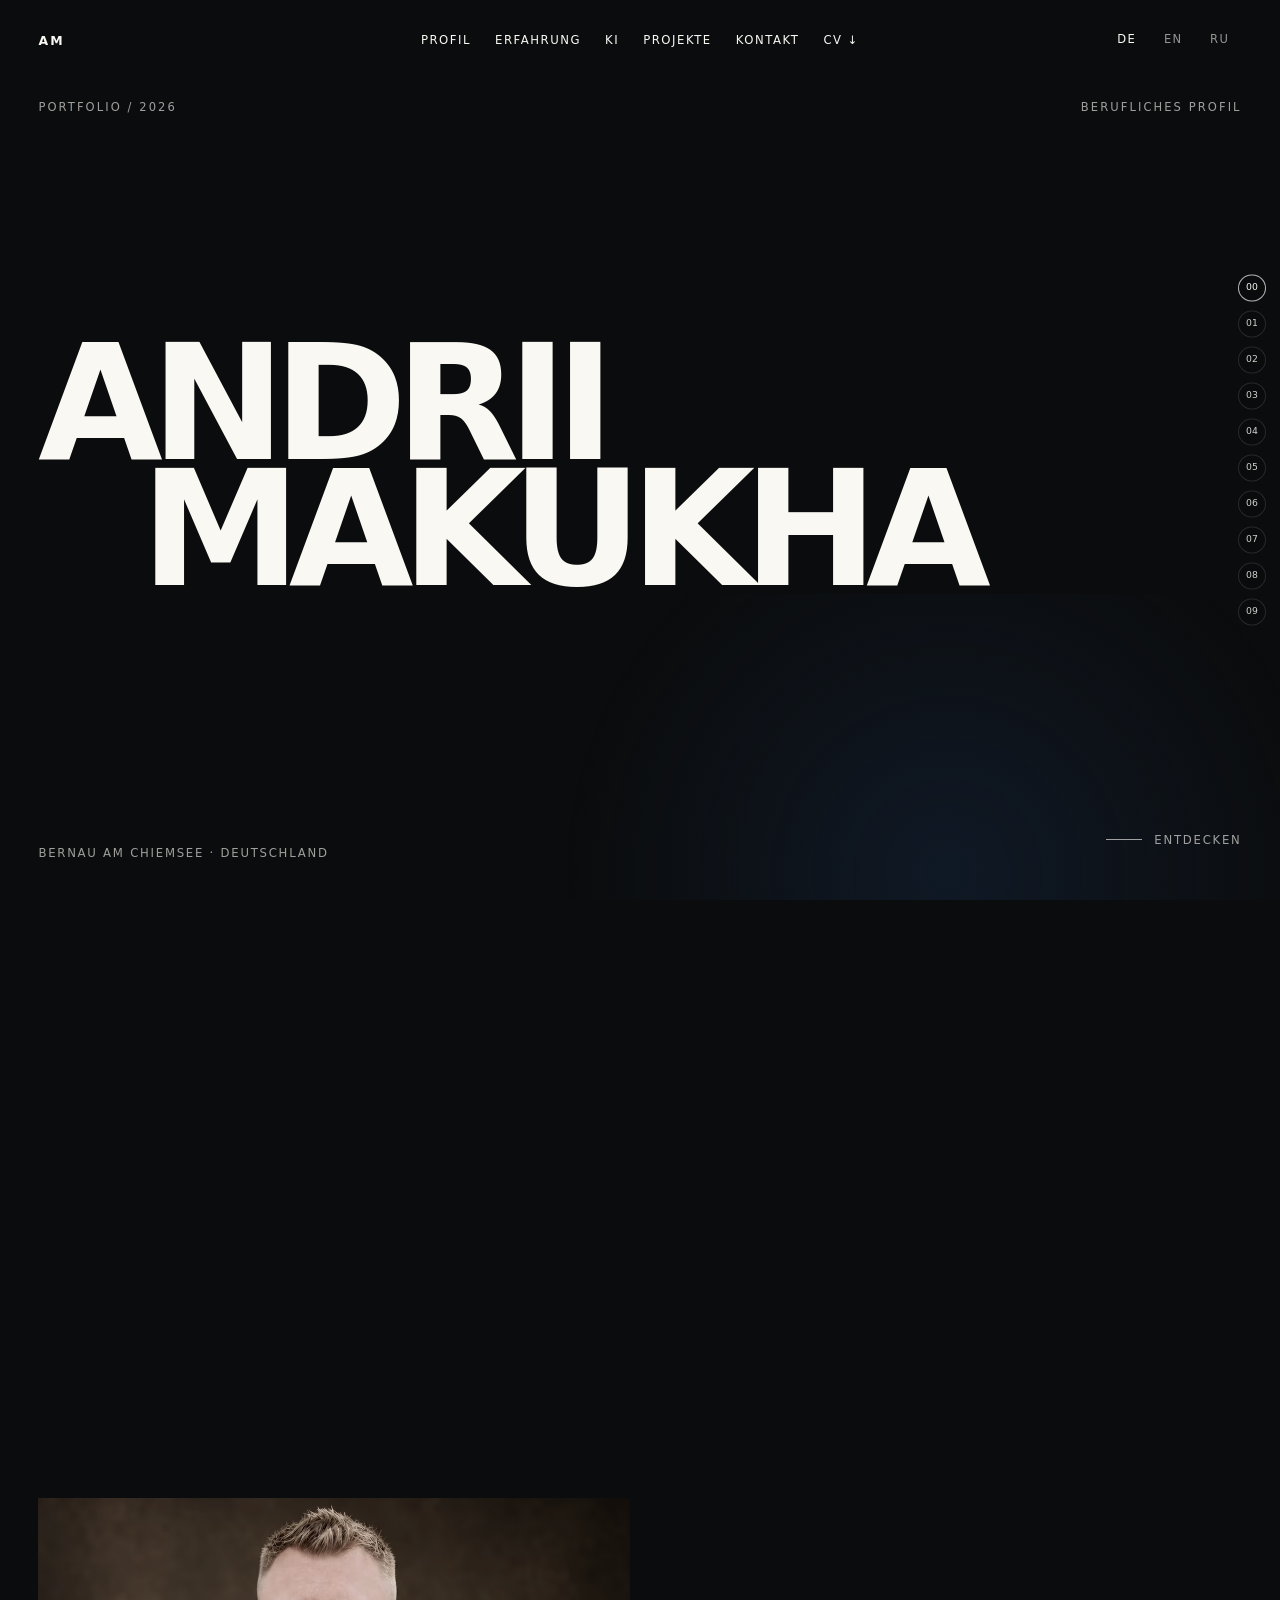
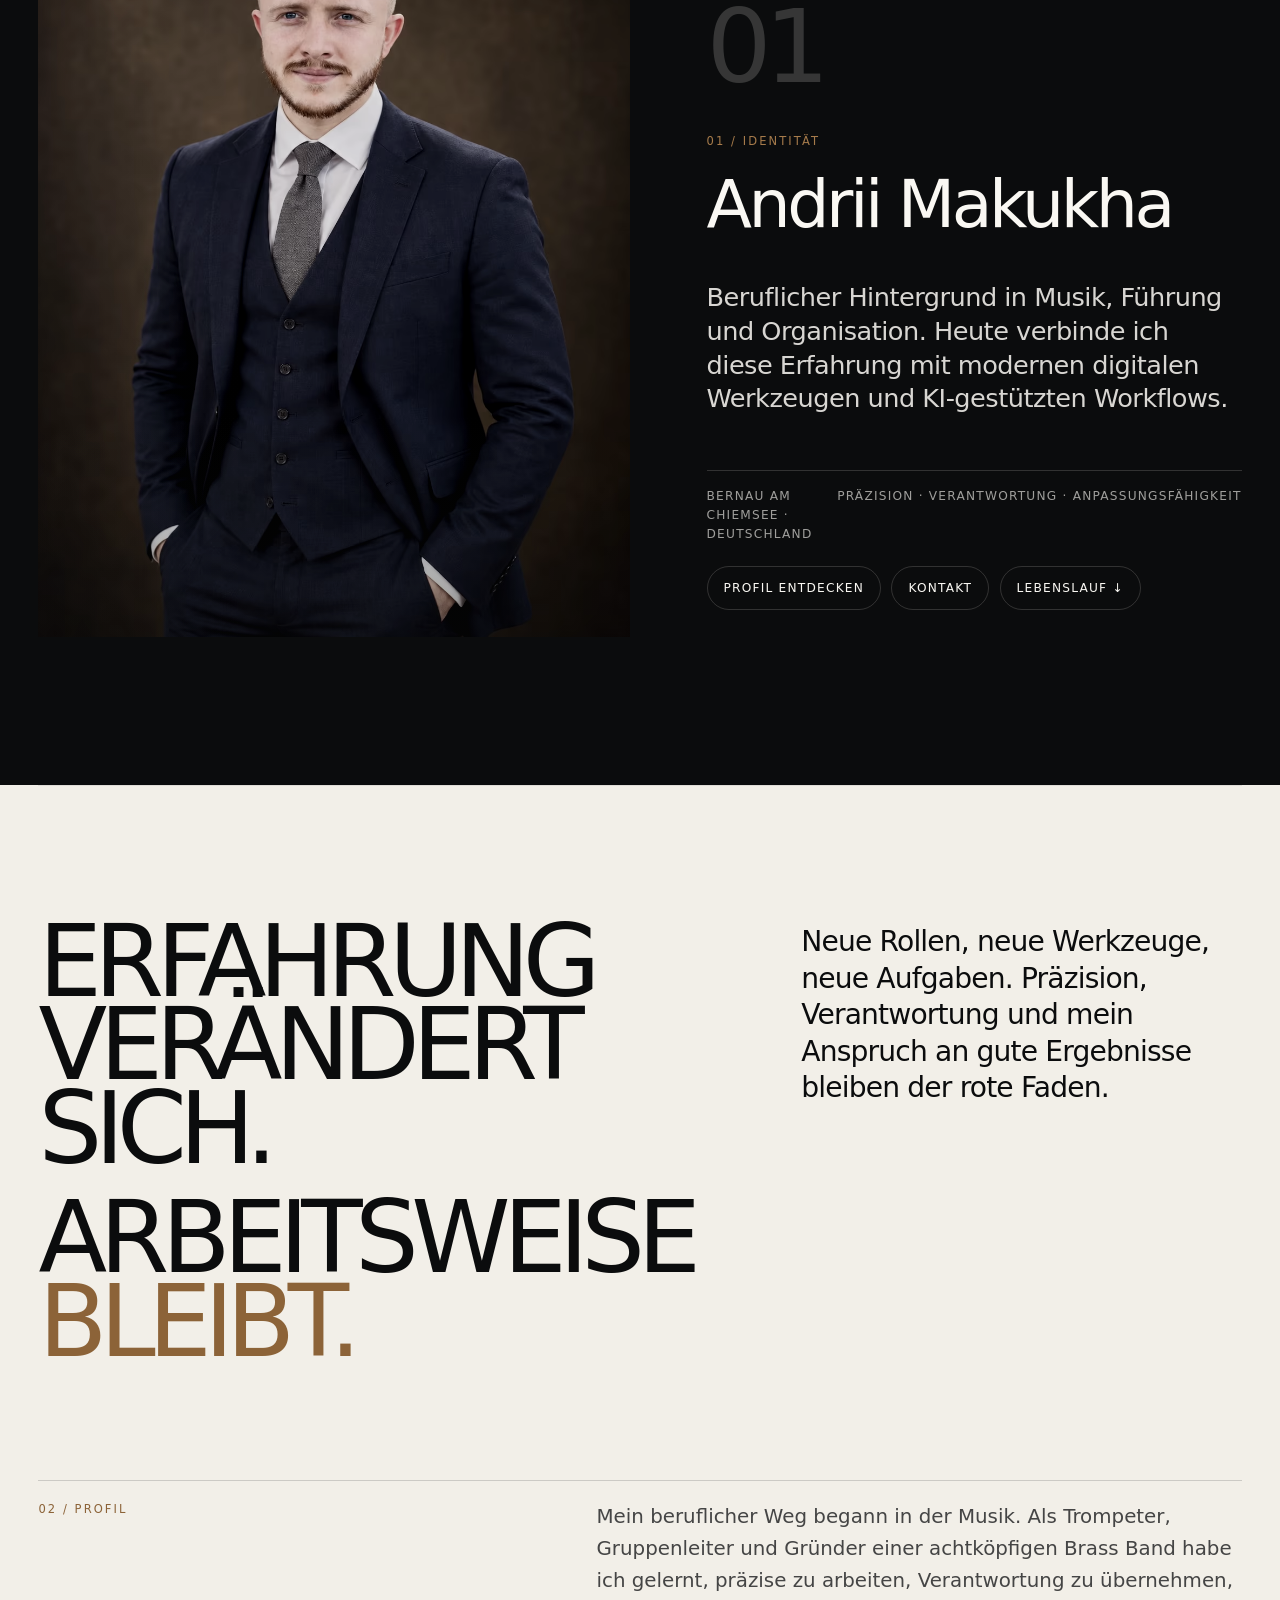
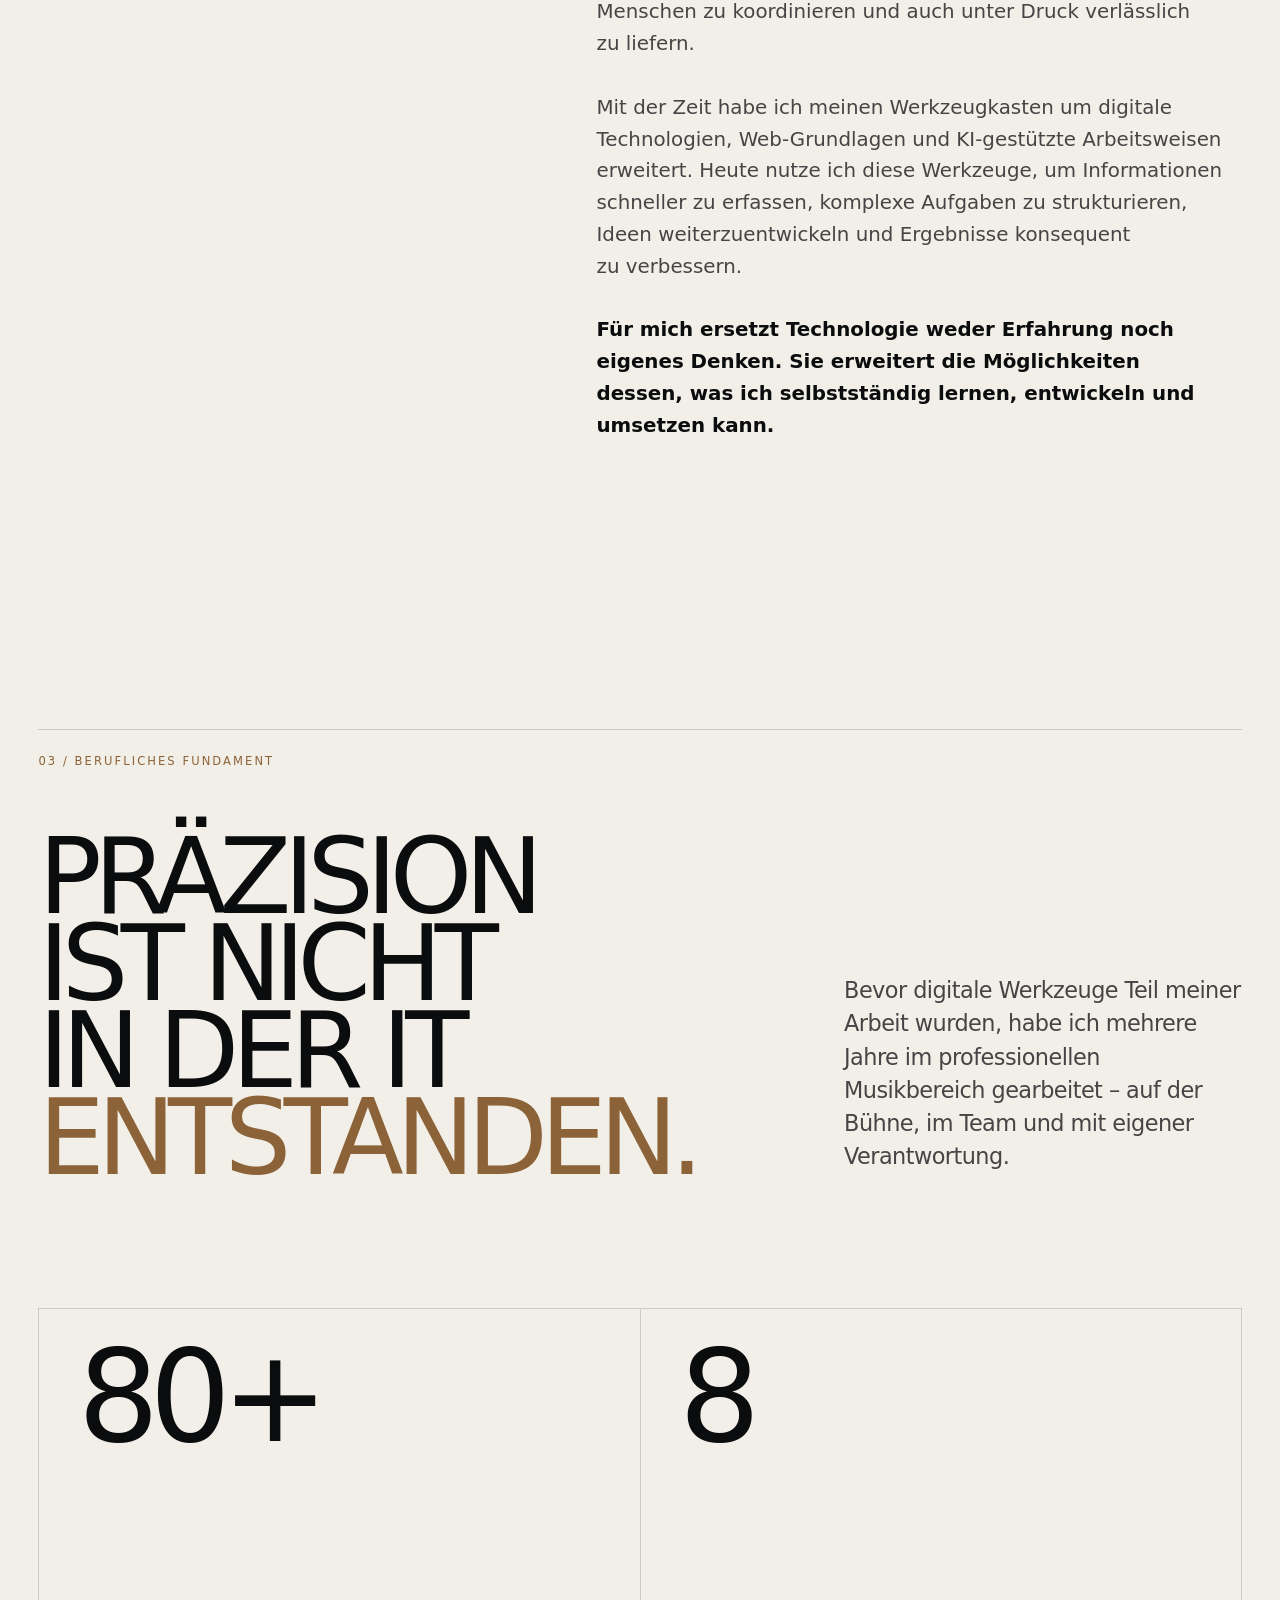
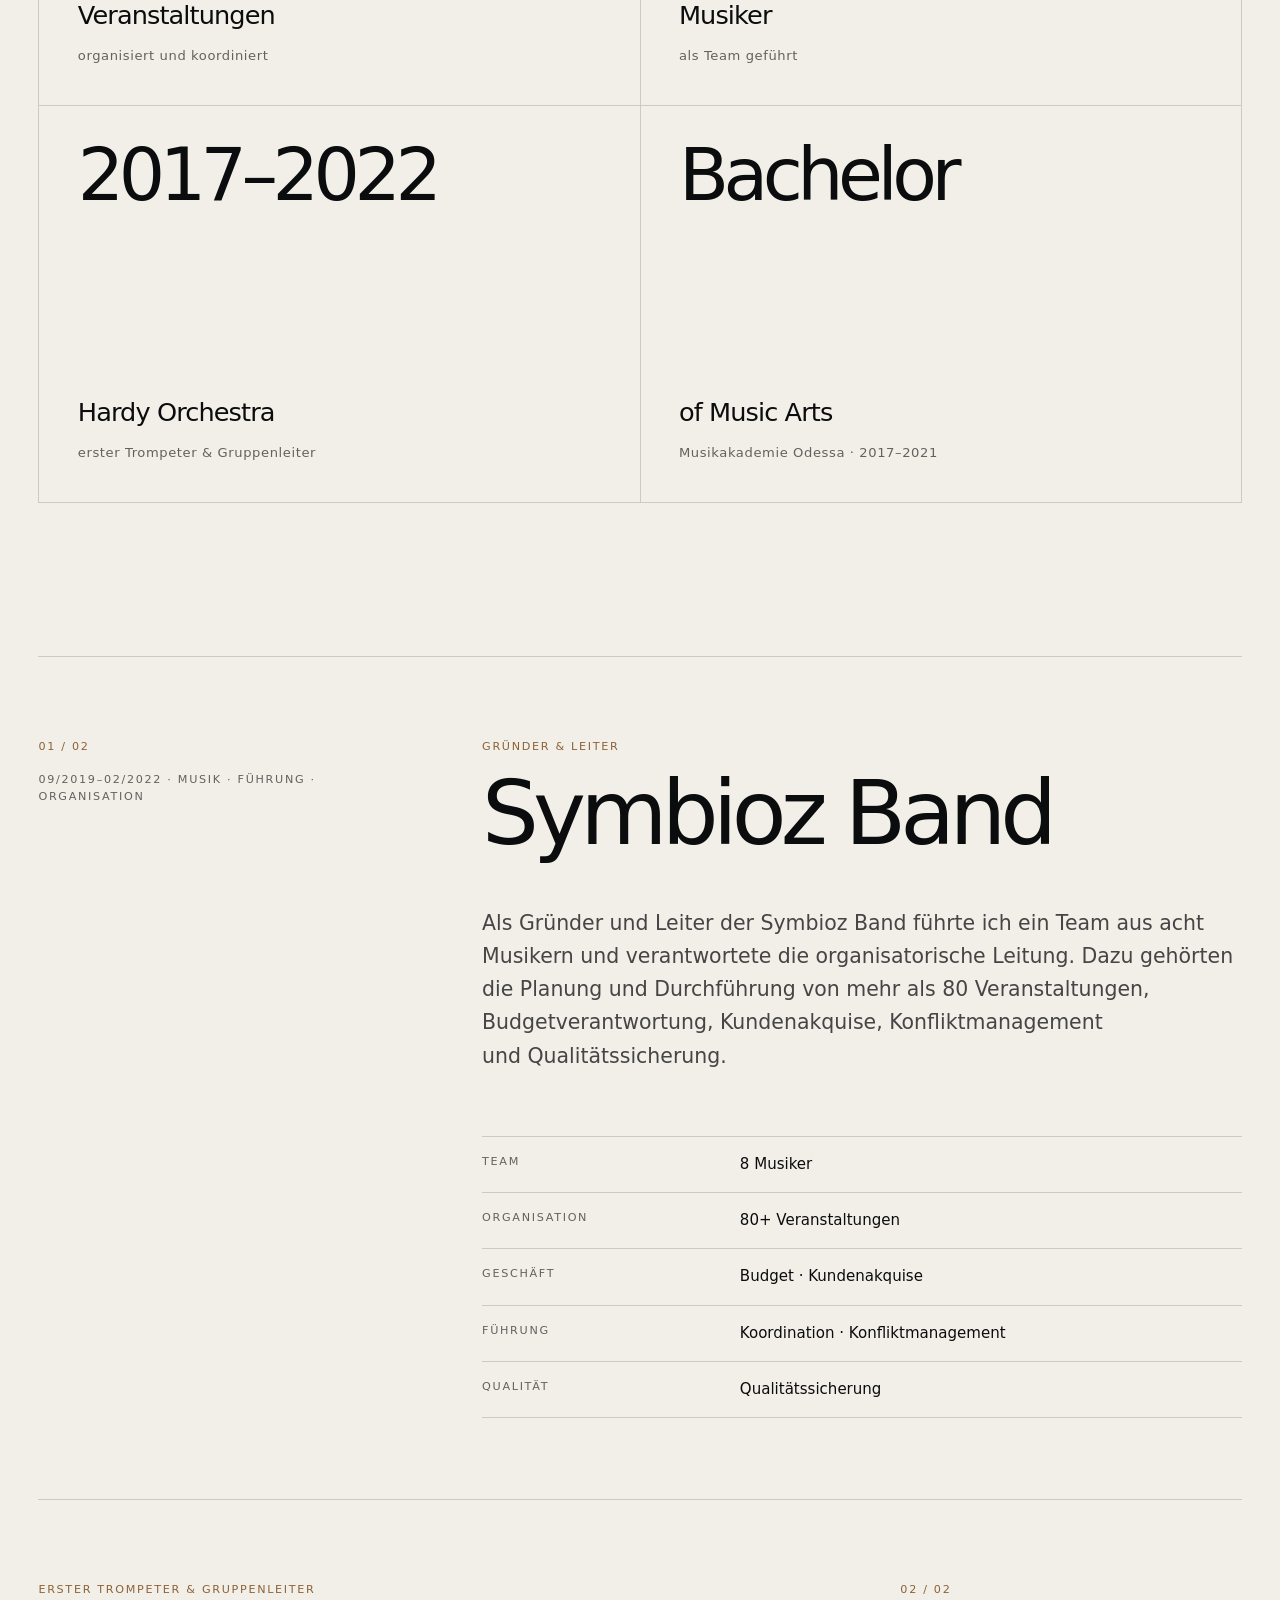
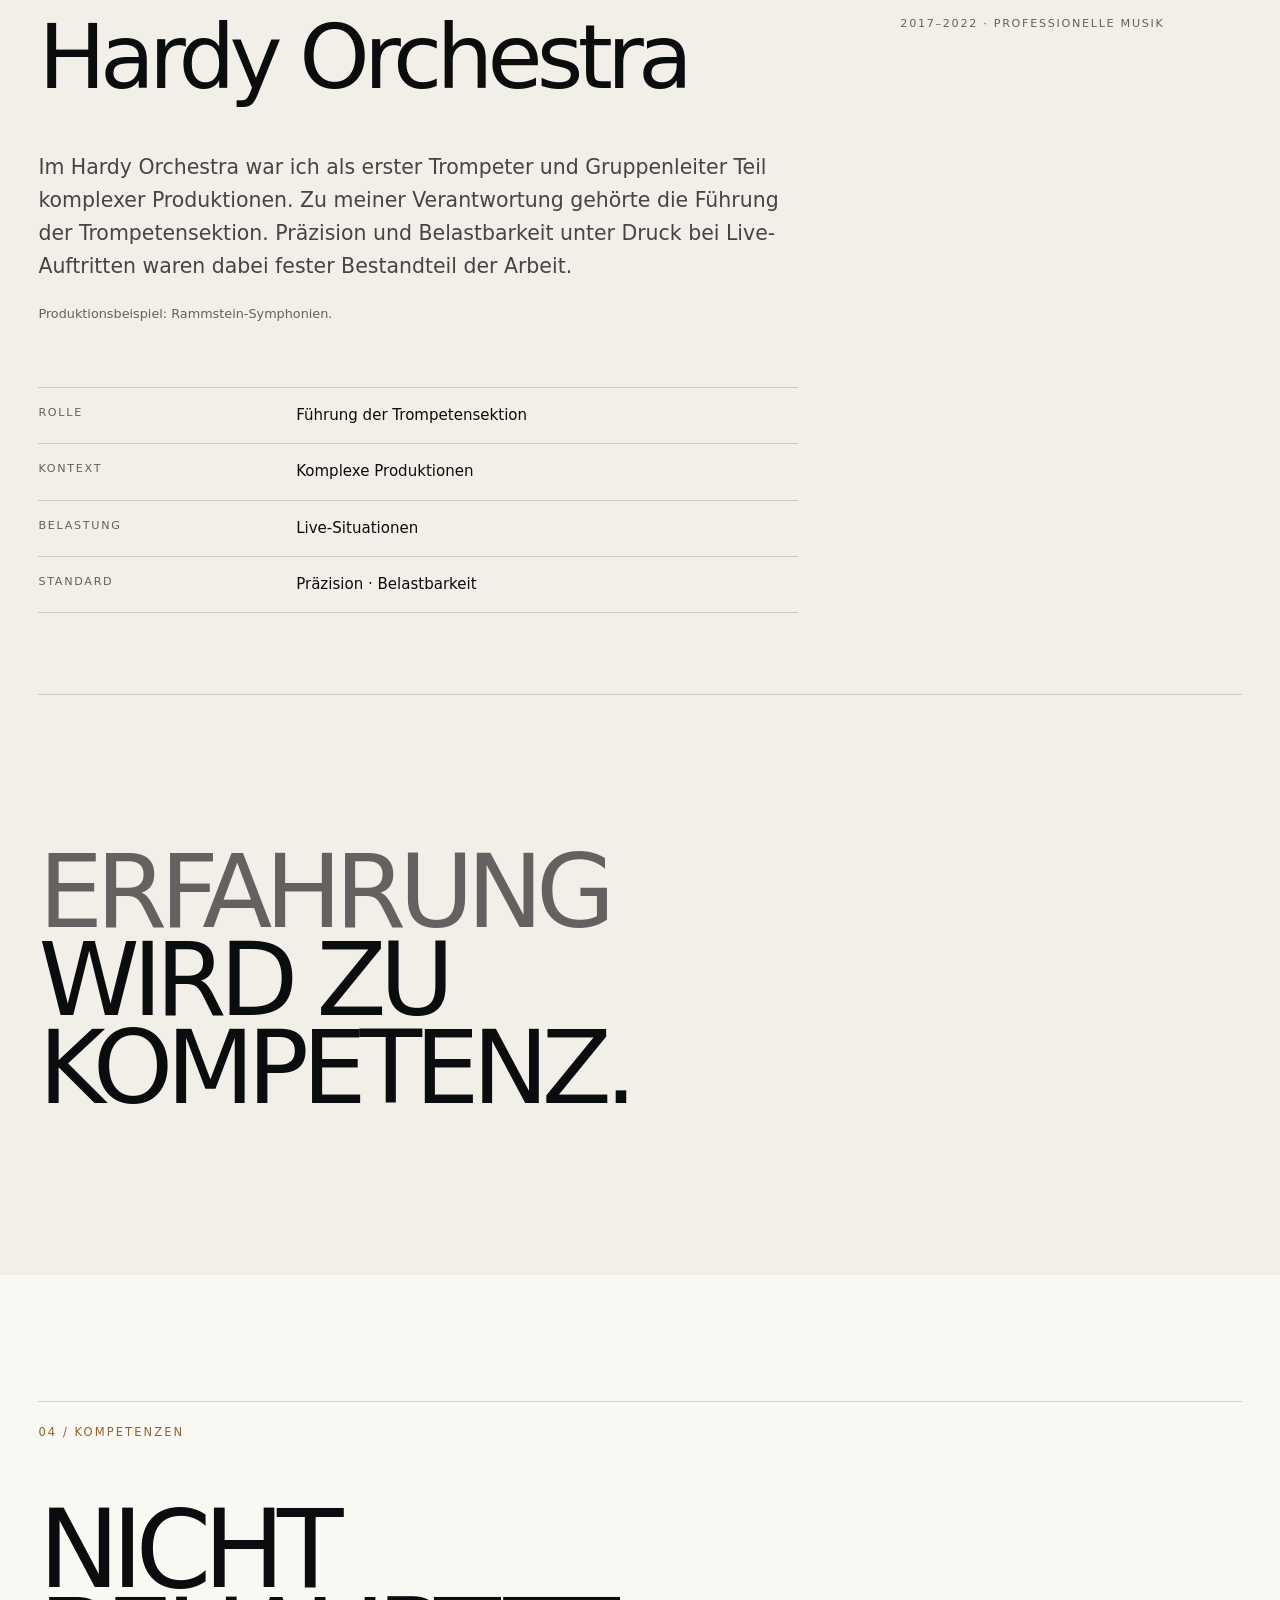
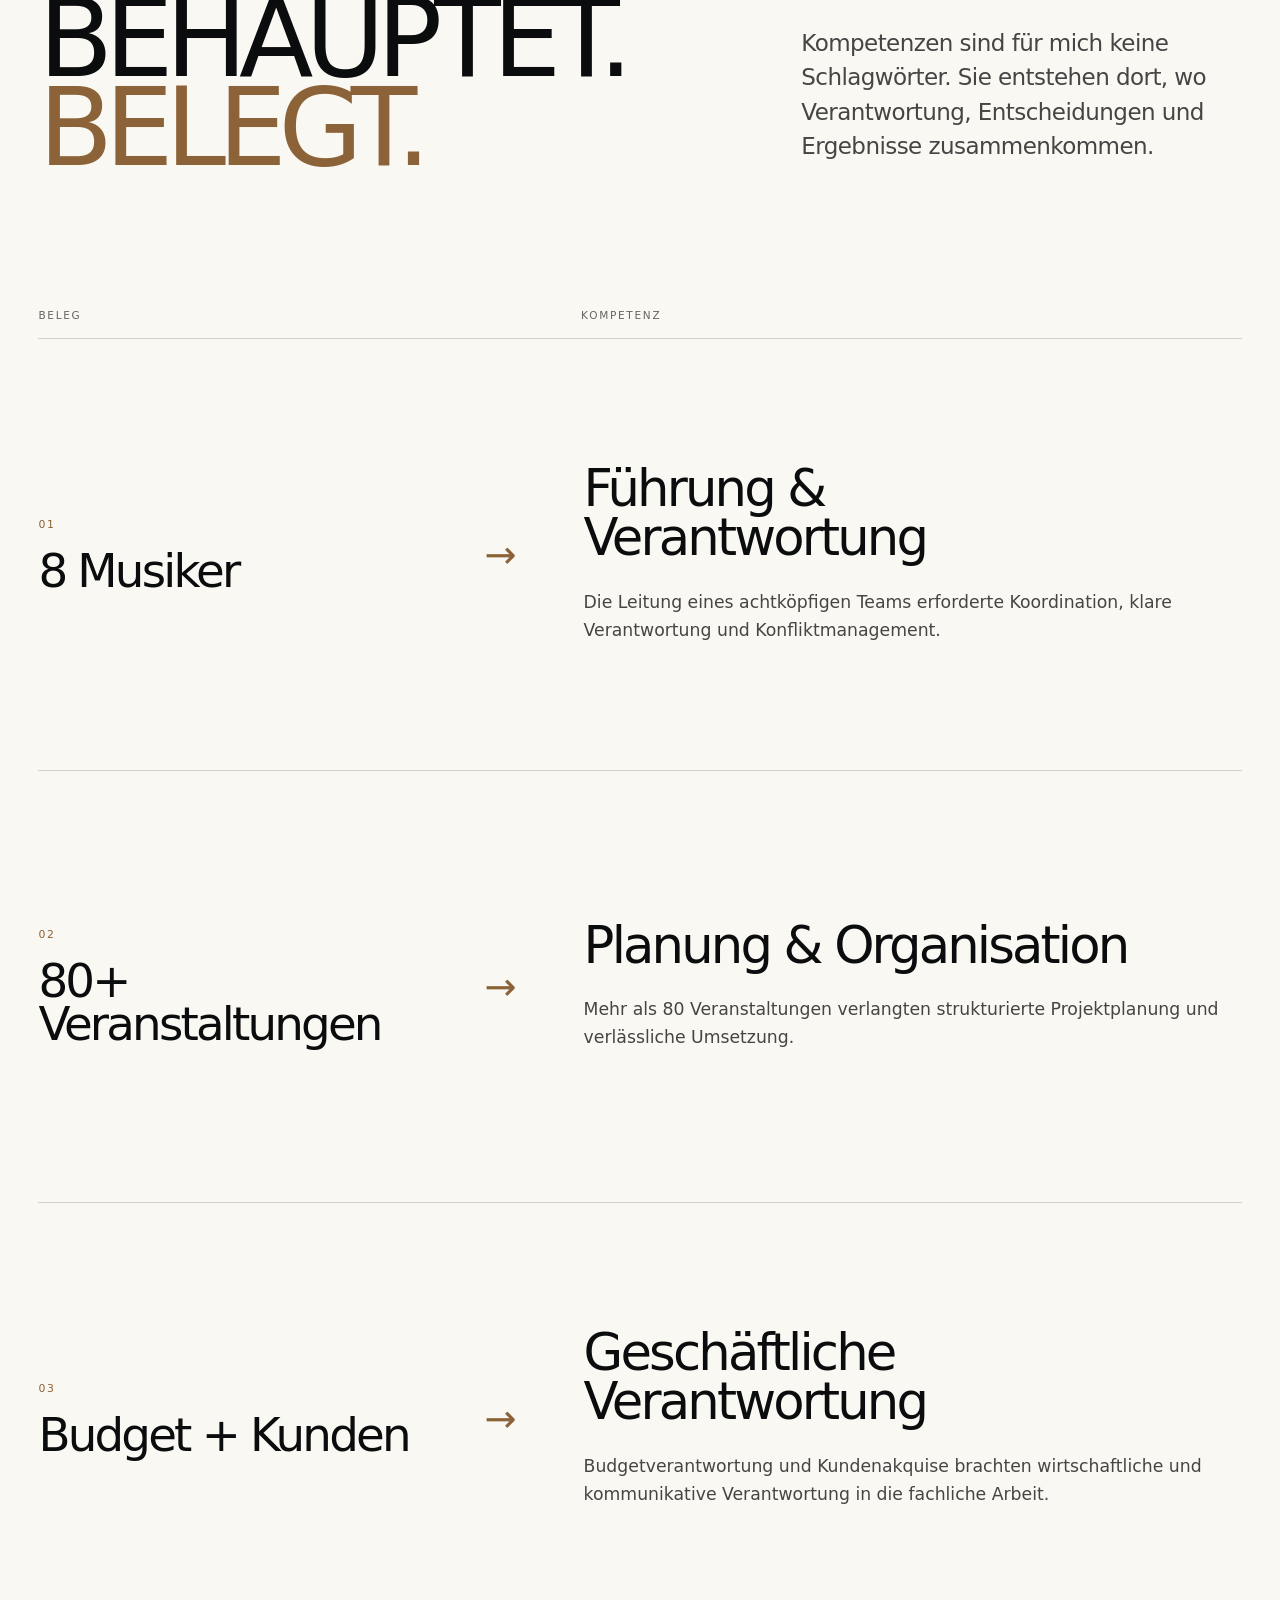
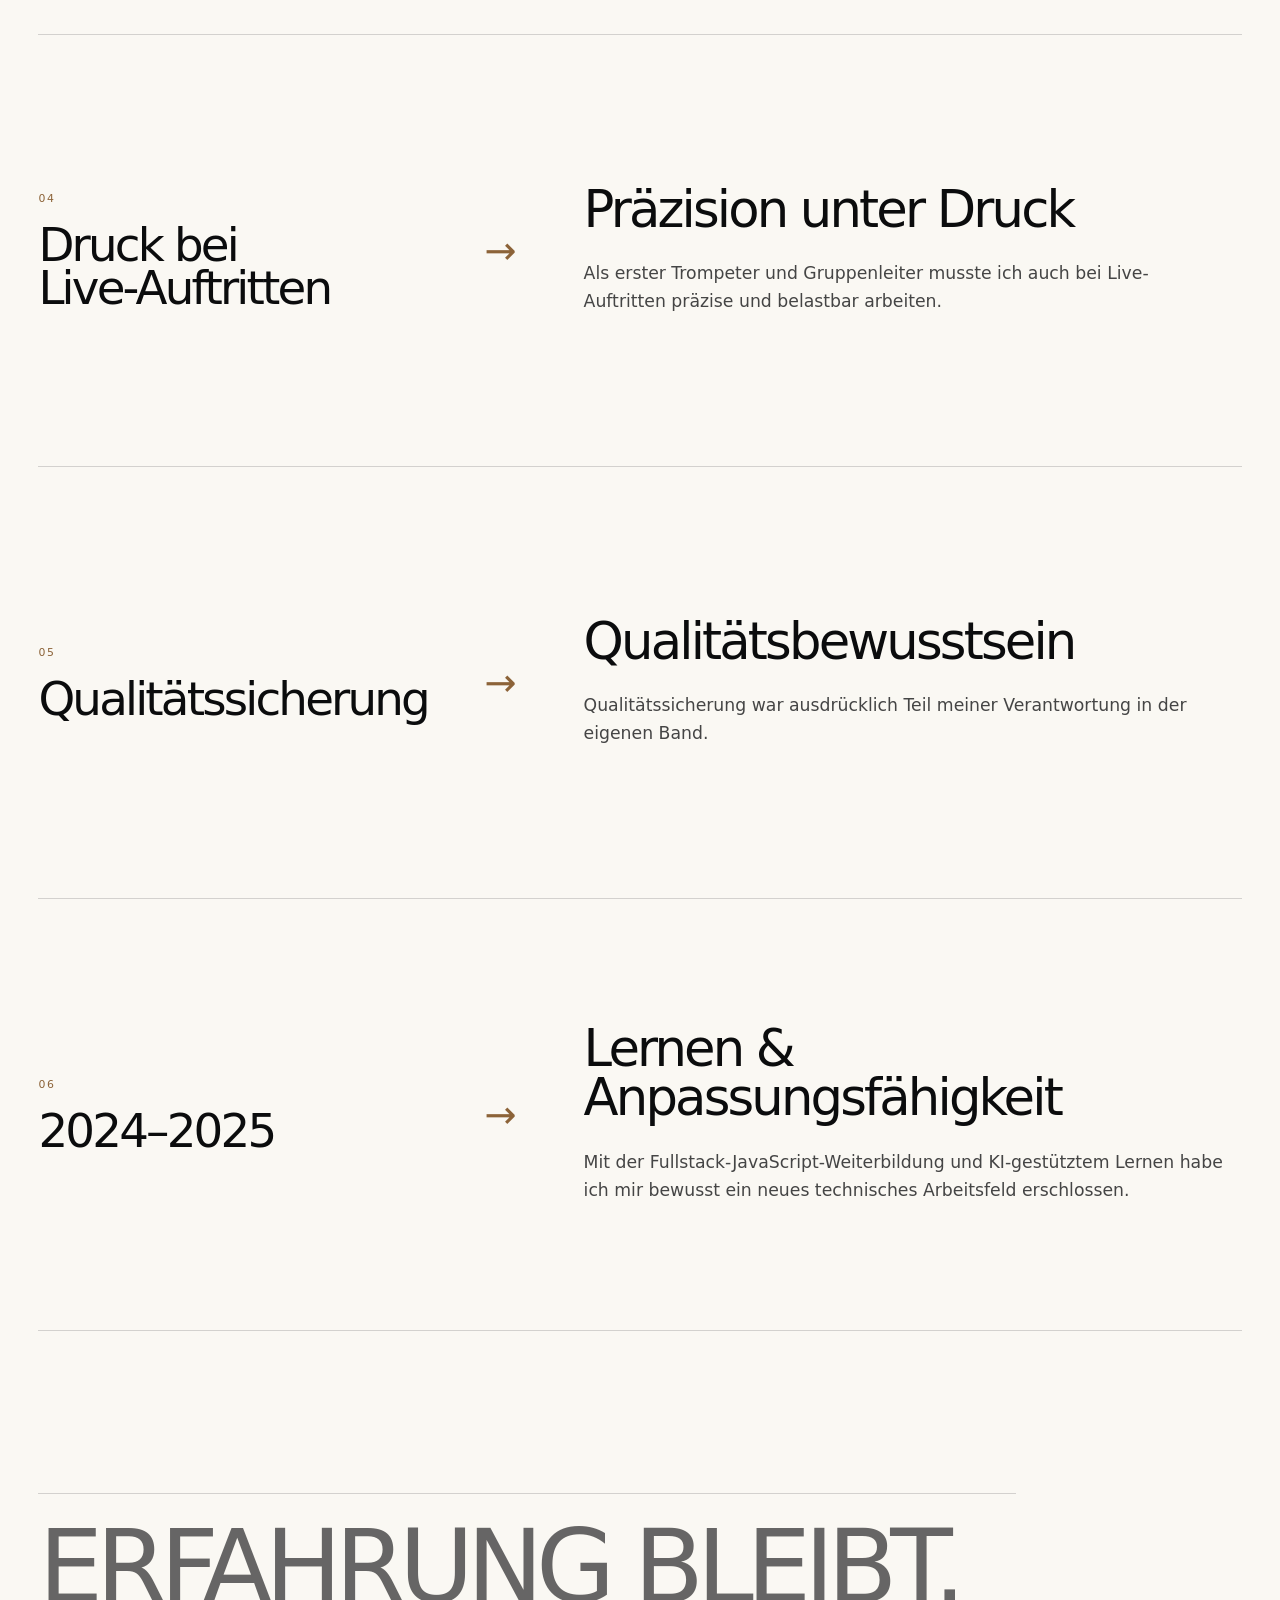
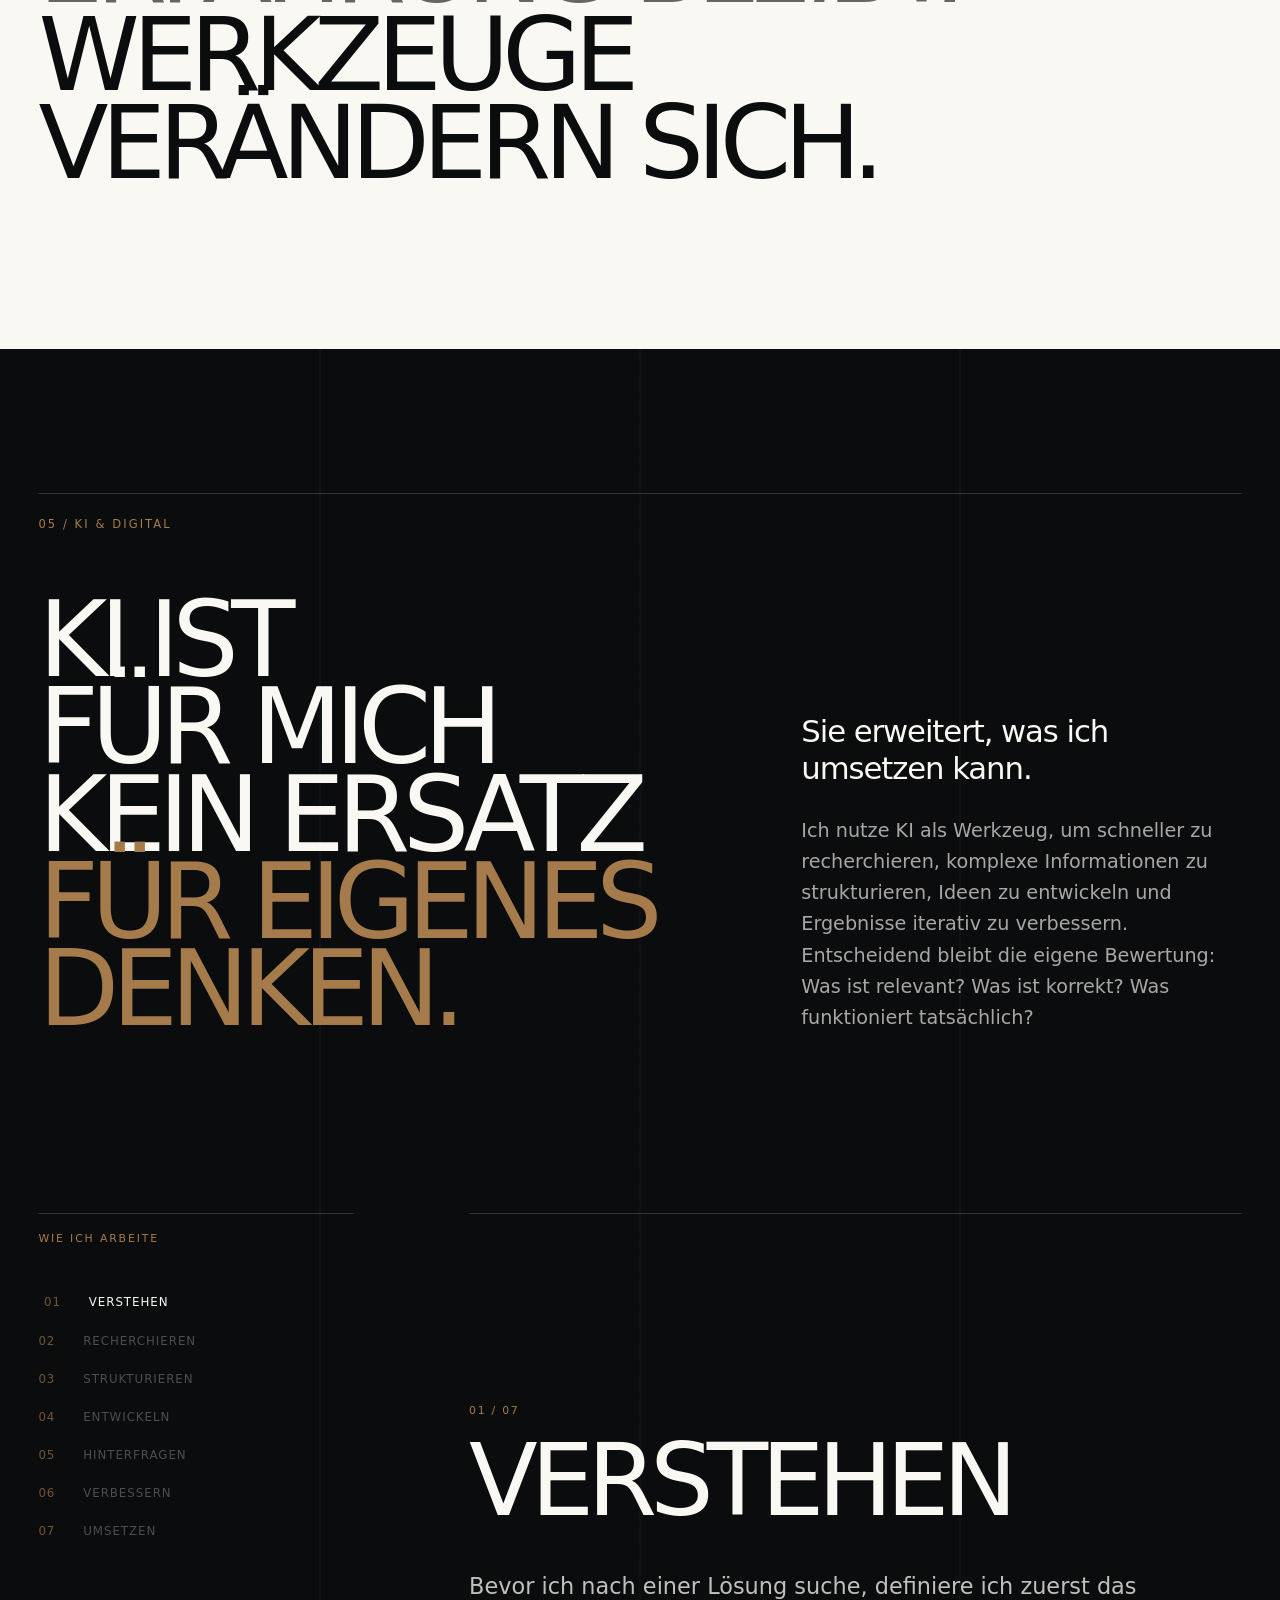
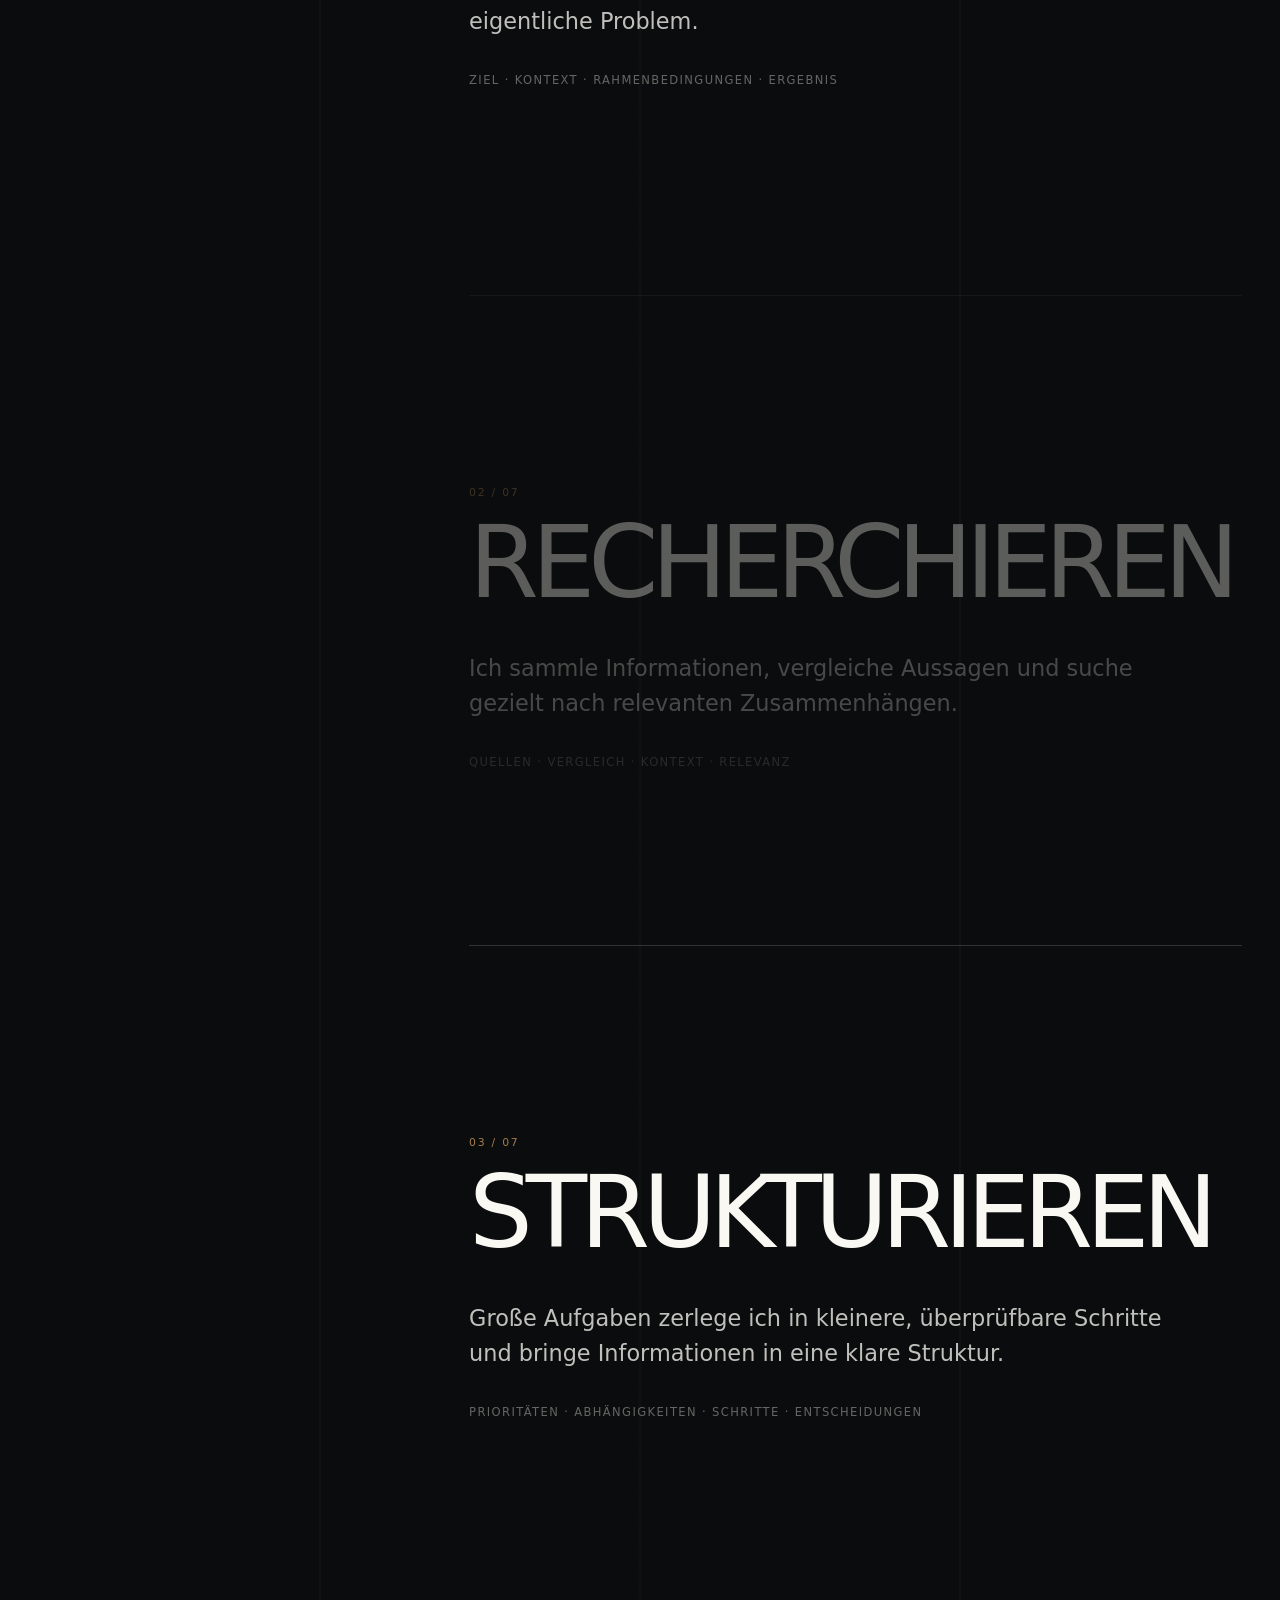
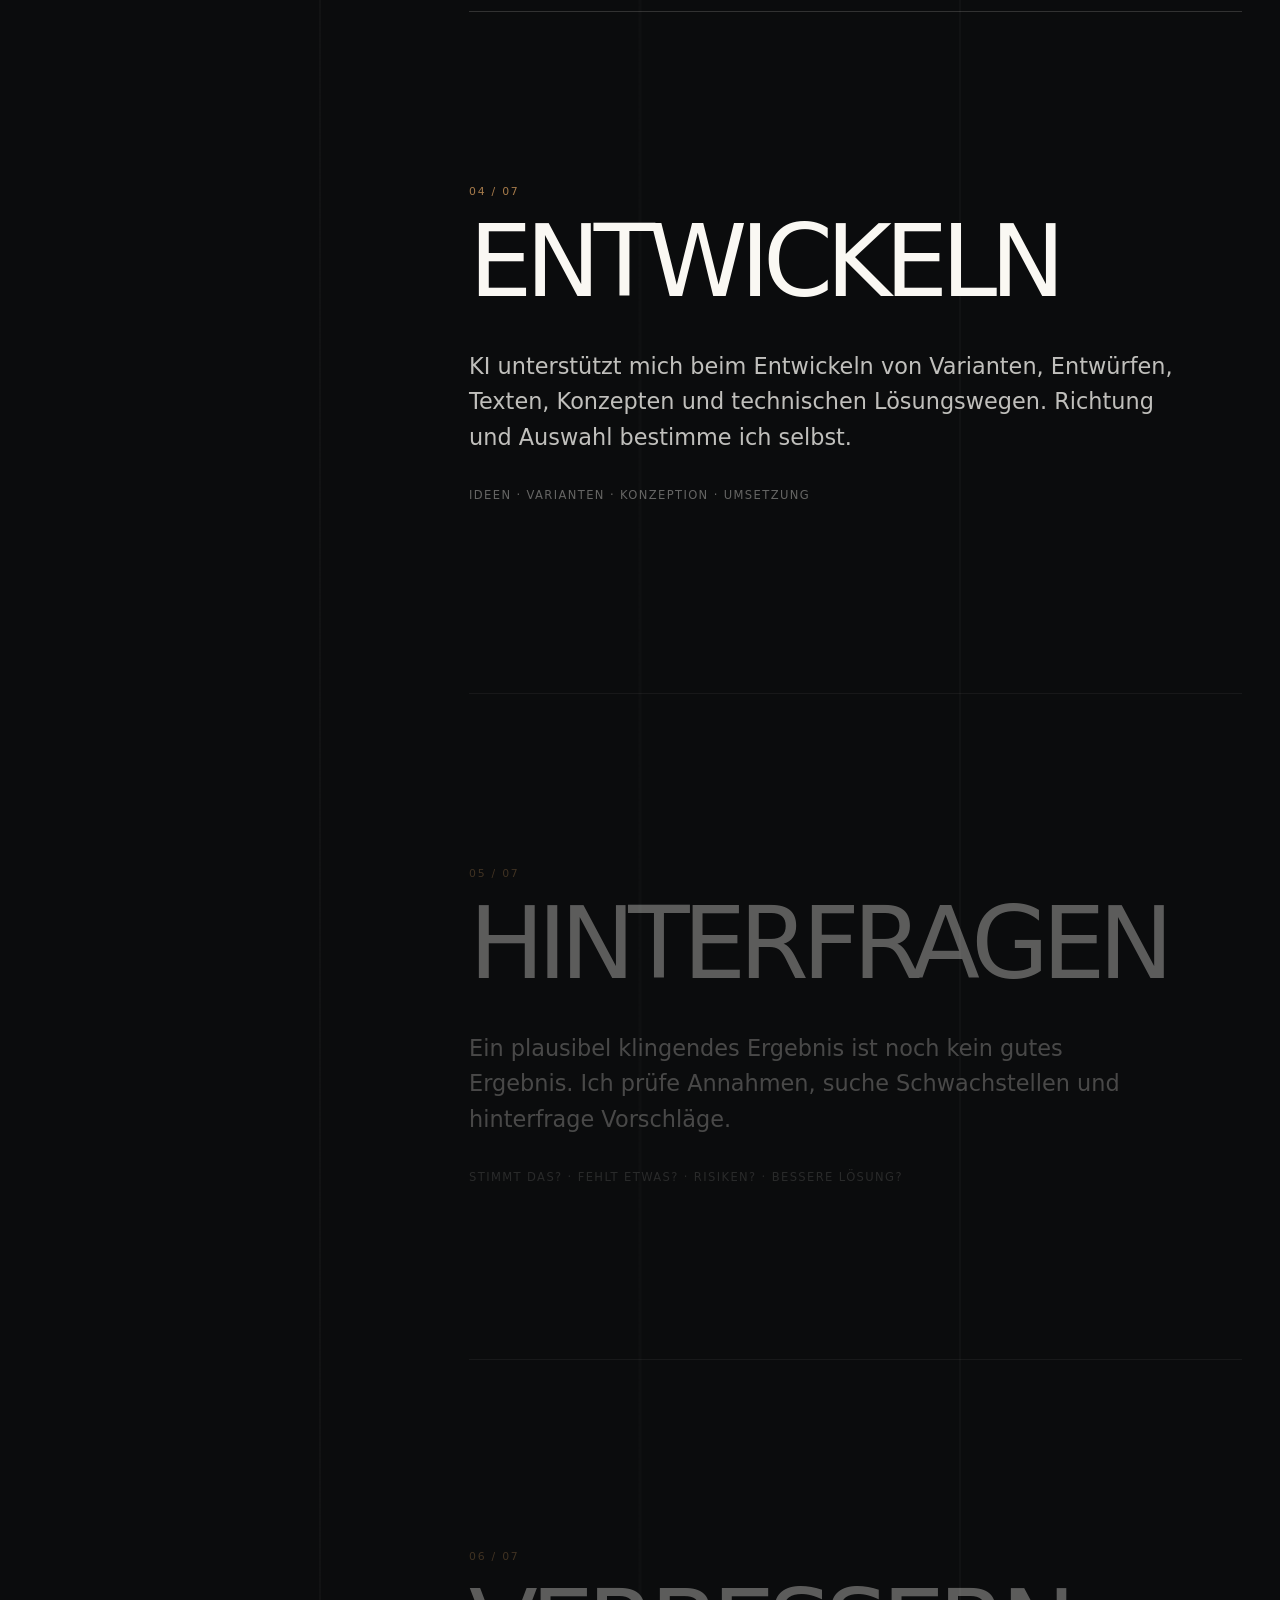
==== commit 74e7f2af: "Fix: resolve measured text-flow failures" ====
--- a/de/index.html
+++ b/de/index.html
@@ -432,8 +432,9 @@
             <h2 class="work__display" data-reveal>
               <span>Was ich</span>
               <span>aufgebaut,</span>
-              <span>organisiert und</span>
-              <span>entwickelt habe.</span>
+              <span>organisiert</span>
+              <span>und&nbsp;entwickelt</span>
+              <span>habe.</span>
             </h2>
             <p class="work__lead" data-reveal>Meine Projekte kommen aus unterschiedlichen Bereichen. Entscheidend ist nicht die Kategorie, sondern die Aufgabe: verstehen, strukturieren, Entscheidungen treffen und ein Ergebnis konsequent weiterentwickeln.</p>
           </div>
--- a/css/v2.css
+++ b/css/v2.css
@@ -3613,3 +3613,108 @@
     font-size: clamp(2rem, 9vw, 3.6rem);
   }
 }
+
+
+/* v2.2.1 measured text-flow corrections */
+/* Keep long evidence labels within their column across the 901–1728 desktop matrix. */
+@media (min-width: 901px) {
+  .capability-row__evidence strong {
+    max-width: 100%;
+    font-size: clamp(2.05rem, 3.65vw, 4rem);
+    line-height: .92;
+    overflow-wrap: normal;
+    word-break: normal;
+    hyphens: none;
+  }
+
+  /* The work statement needs enough room to keep the conjunction attached to its verb. */
+  .work__display {
+    font-size: clamp(3.45rem, 6.75vw, 6.5rem);
+  }
+
+  .work__display > span {
+    white-space: nowrap;
+  }
+
+  /* Preserve the authored three-part AI statement on desktop; the mobile version stays fluid. */
+  .ai__display > span {
+    display: block;
+  }
+
+  .ai__display > span + span::before {
+    content: none;
+  }
+
+  html[lang="en"] .ai__display > span:last-child {
+    white-space: nowrap;
+  }
+
+  html[lang="de"] .journey-ending {
+    max-width: 19ch;
+    font-size: clamp(3.4rem, 7vw, 6.6rem);
+  }
+
+  html[lang="de"] .journey-ending > span:last-child {
+    white-space: nowrap;
+  }
+}
+
+/* The first desktop layout immediately above 900px is the tightest two-column state. */
+@media (min-width: 901px) and (max-width: 1180px) {
+  html[lang="de"] .languages__display,
+  html[lang="ru"] .languages__display {
+    font-size: clamp(3.25rem, 5.8vw, 4.15rem);
+  }
+
+  html[lang="ru"] .capabilities__display,
+  html[lang="ru"] .work__display {
+    font-size: clamp(3.3rem, 6.9vw, 5rem);
+  }
+}
+
+@media (max-width: 900px) {
+  /* Phrase-level nowrap prevents weak conjunctions from becoming their own display line. */
+  .work__display > span {
+    white-space: nowrap;
+  }
+}
+
+@media (max-width: 560px) {
+  .work__display {
+    font-size: clamp(2rem, 9vw, 4rem);
+    line-height: .9;
+  }
+
+  .digital-card h4 {
+    font-size: clamp(1.45rem, 6.4vw, 2.5rem);
+    overflow-wrap: normal;
+    word-break: normal;
+    hyphens: none;
+  }
+
+  .workflow-step h3 {
+    font-size: clamp(1.9rem, 9vw, 3.65rem);
+    overflow-wrap: normal;
+    word-break: normal;
+    hyphens: none;
+  }
+
+  .contact__display {
+    font-size: clamp(2.75rem, 10vw, 4.5rem);
+  }
+
+  .work__closing > div span {
+    overflow-wrap: normal;
+    word-break: normal;
+    hyphens: none;
+  }
+
+  html[lang="de"] .journey-ending {
+    max-width: 100%;
+    font-size: clamp(1.85rem, 8.4vw, 3.4rem);
+  }
+
+  html[lang="de"] .journey-ending > span:last-child {
+    white-space: nowrap;
+  }
+}
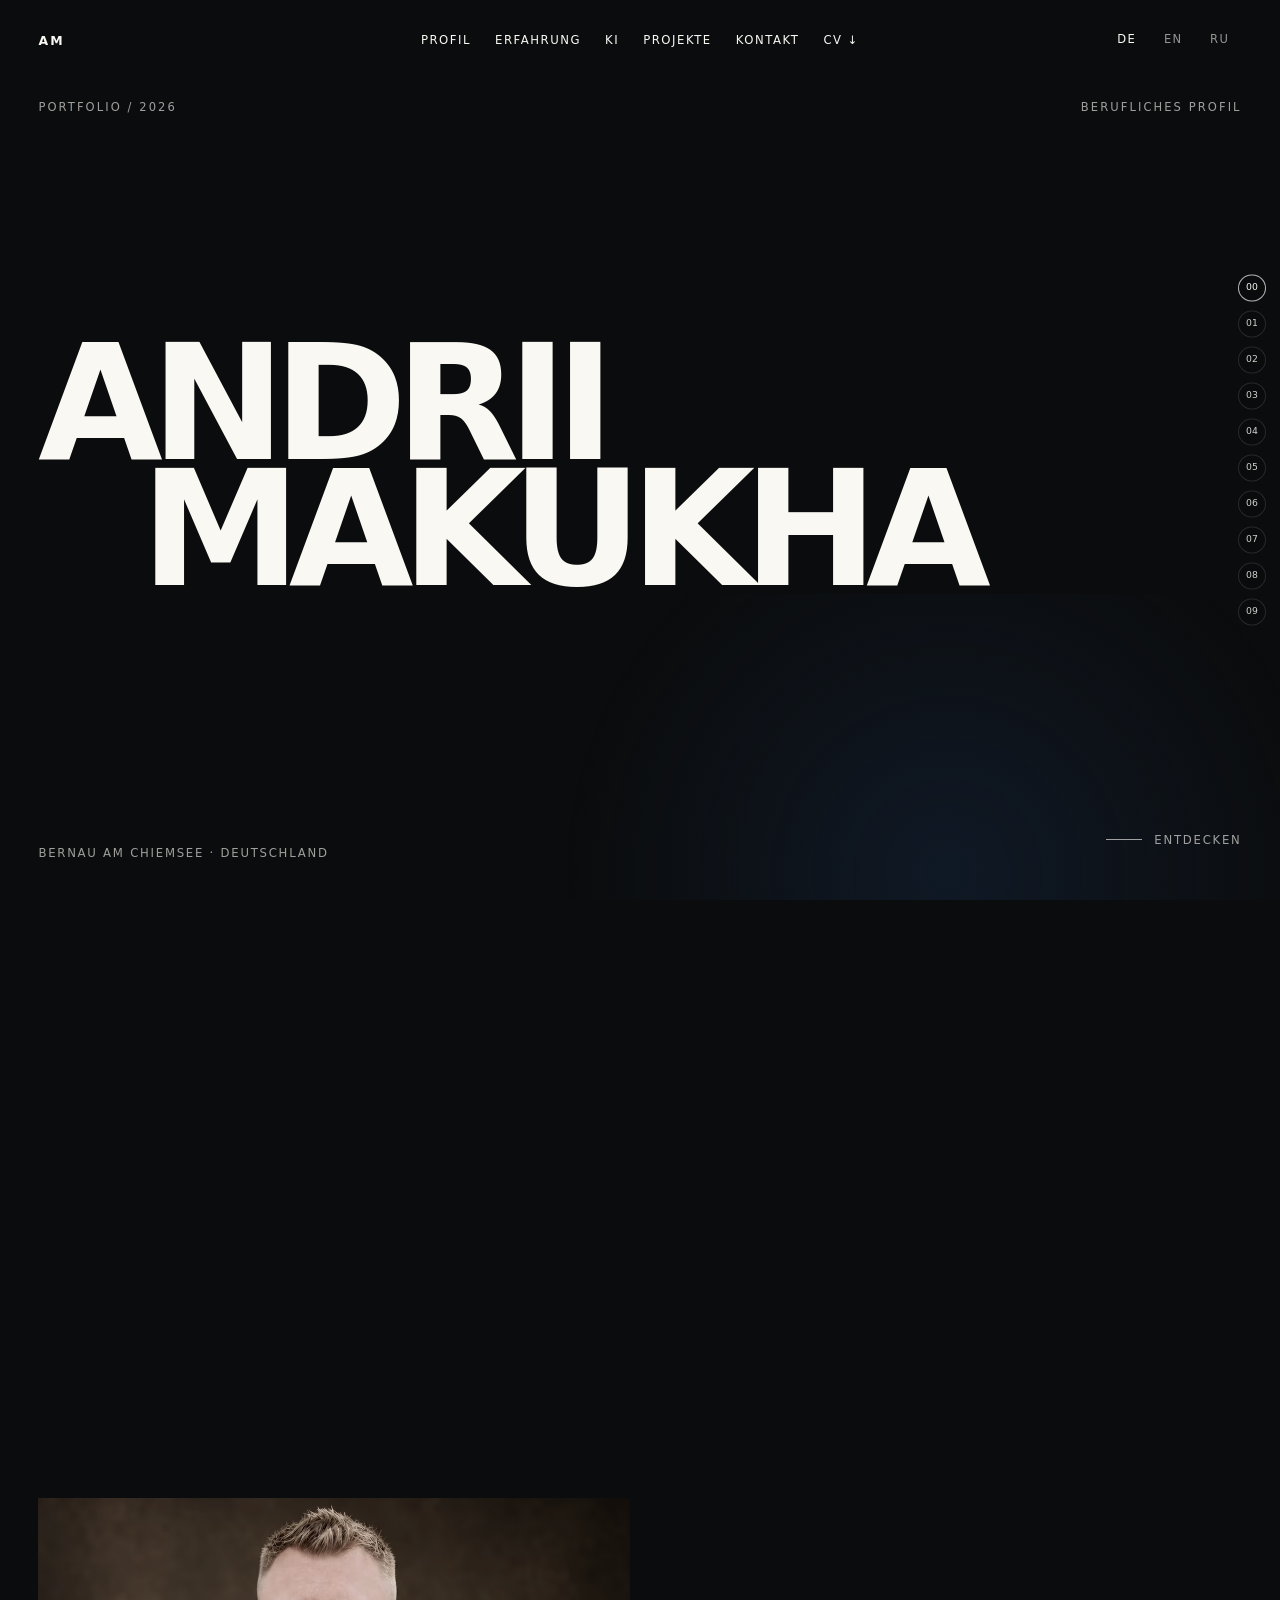
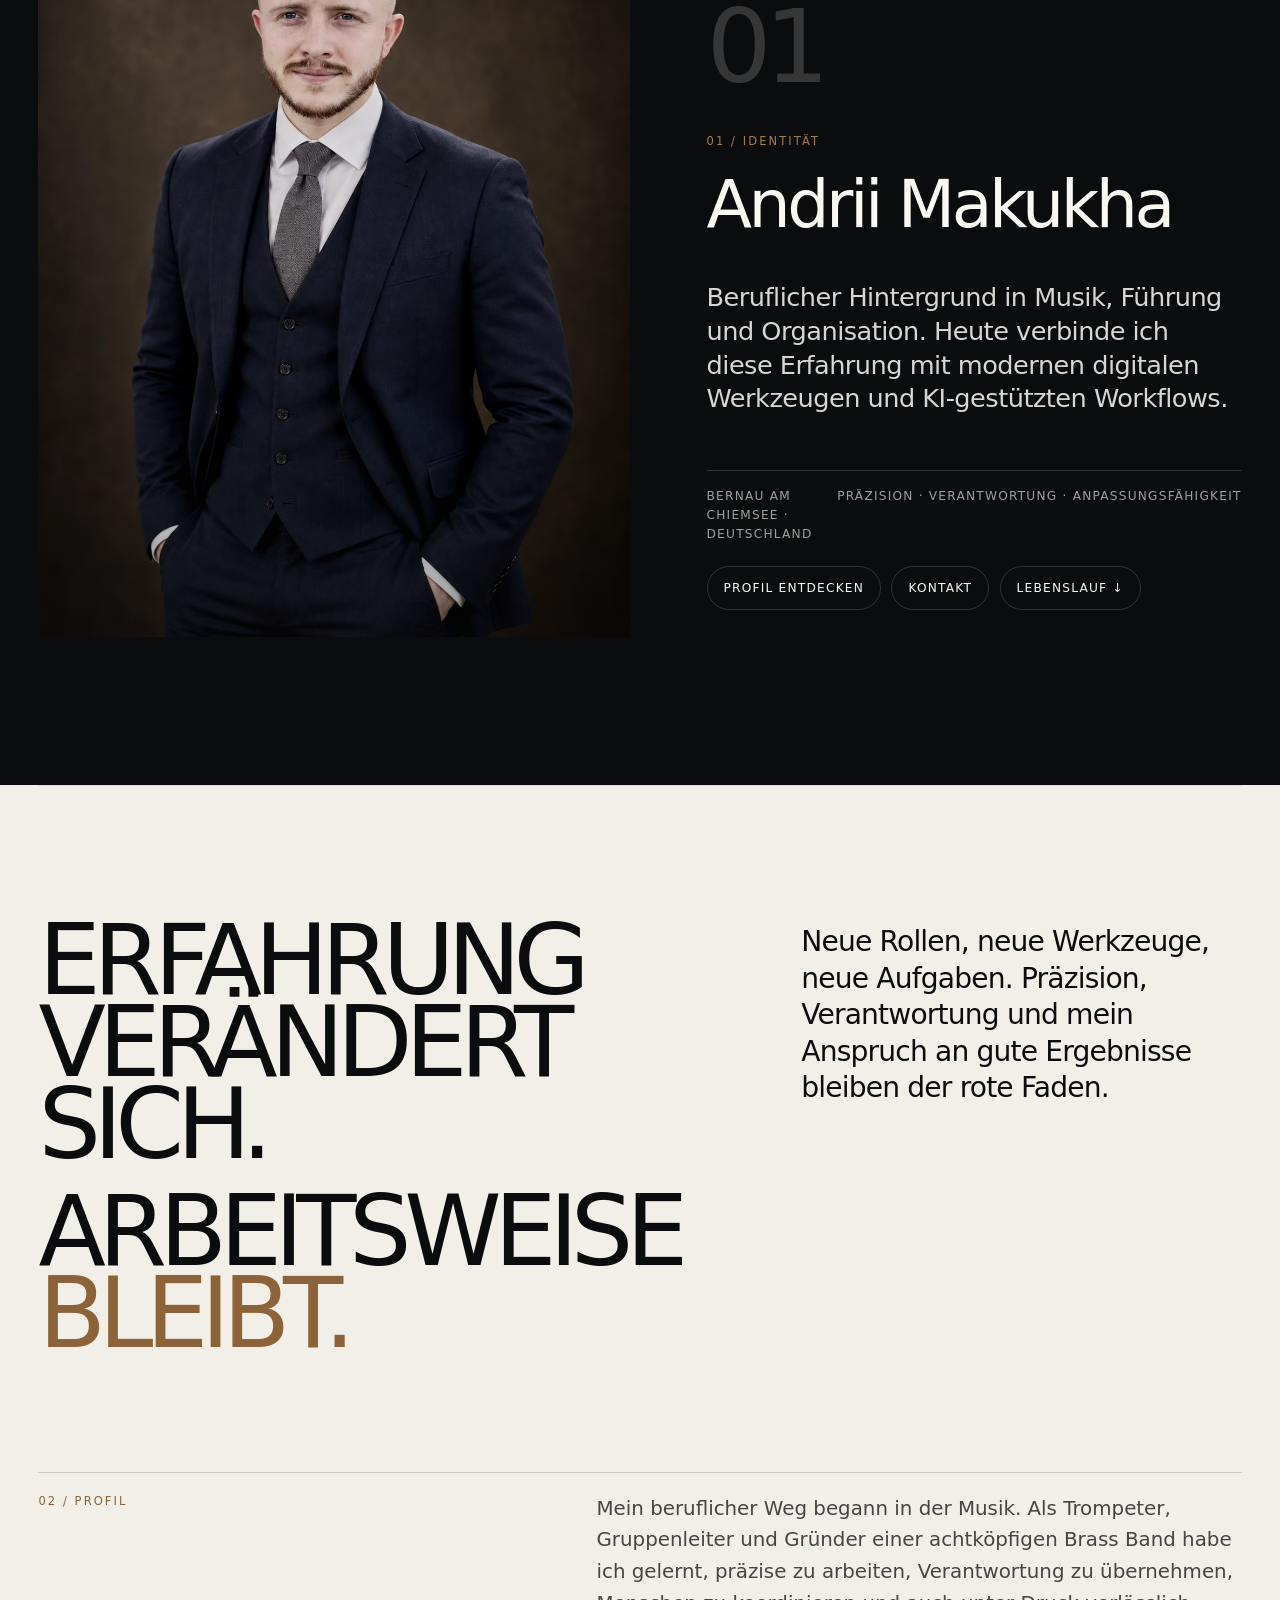
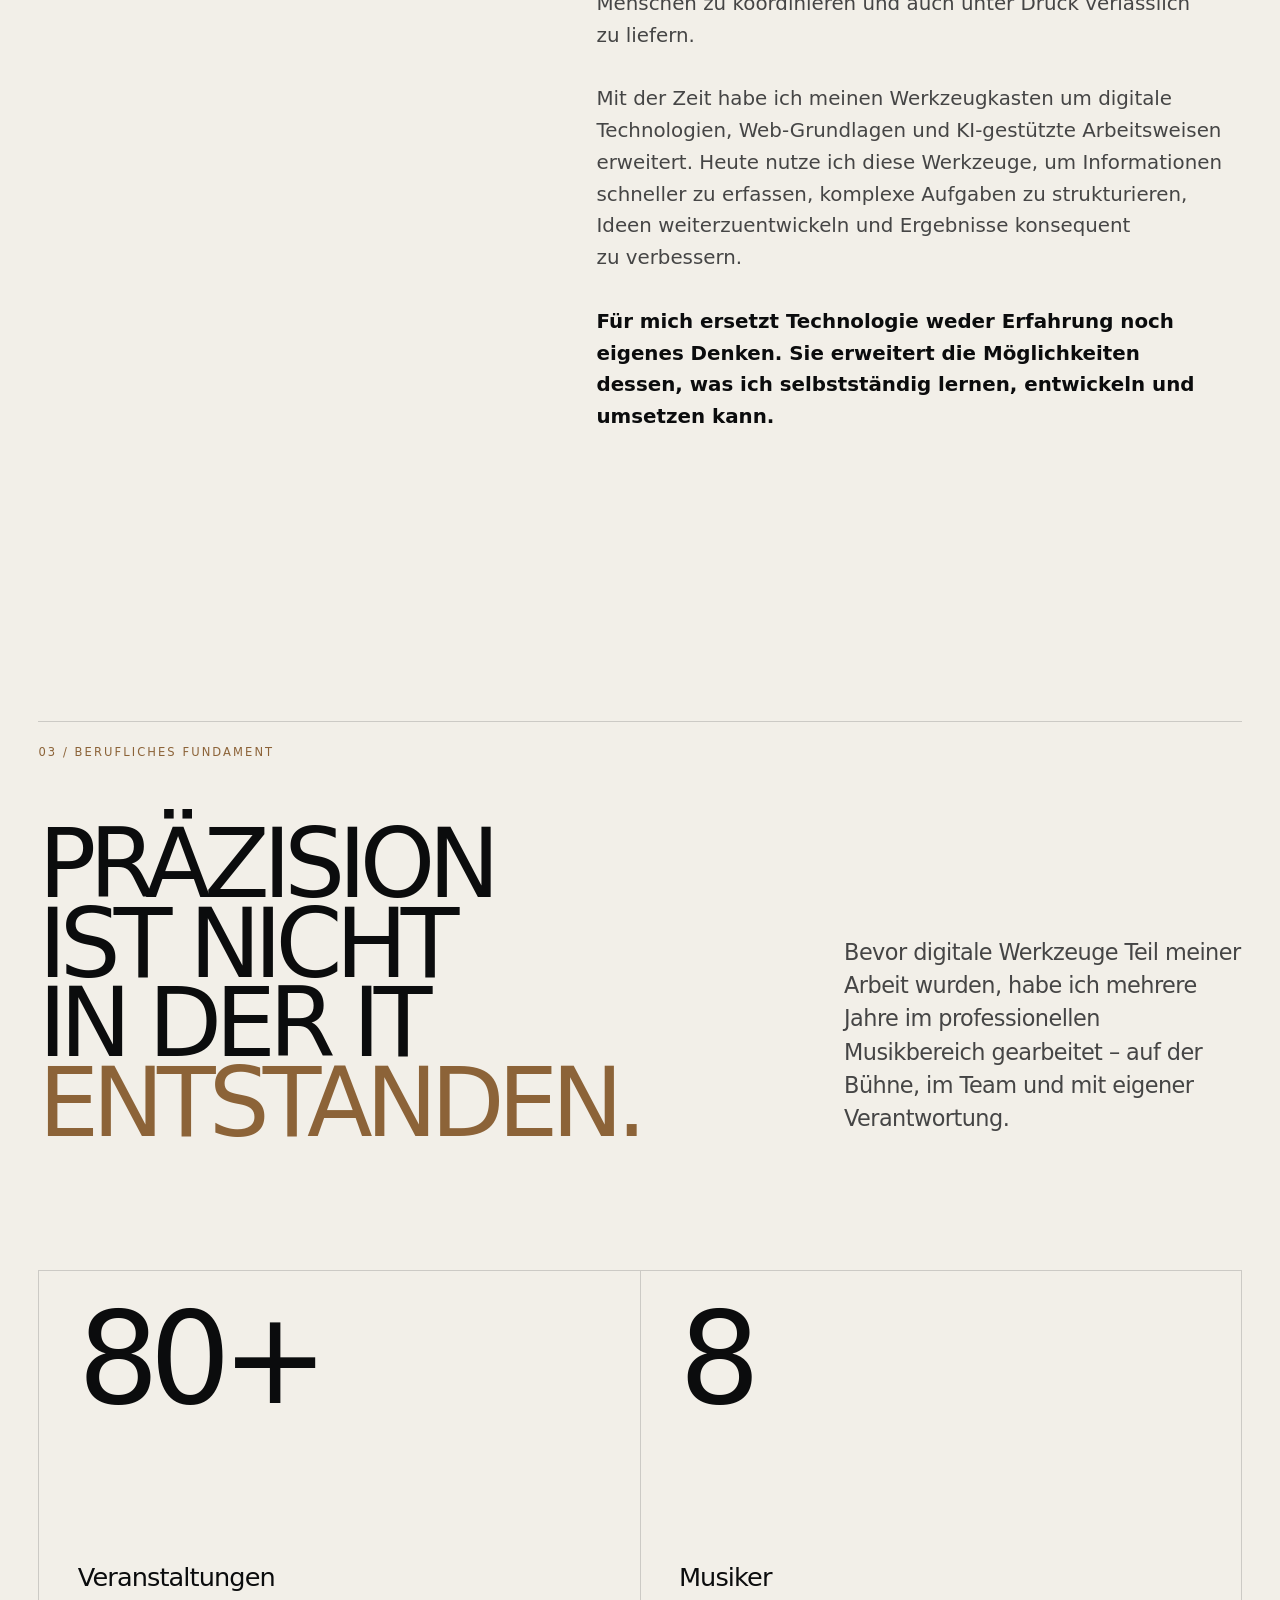
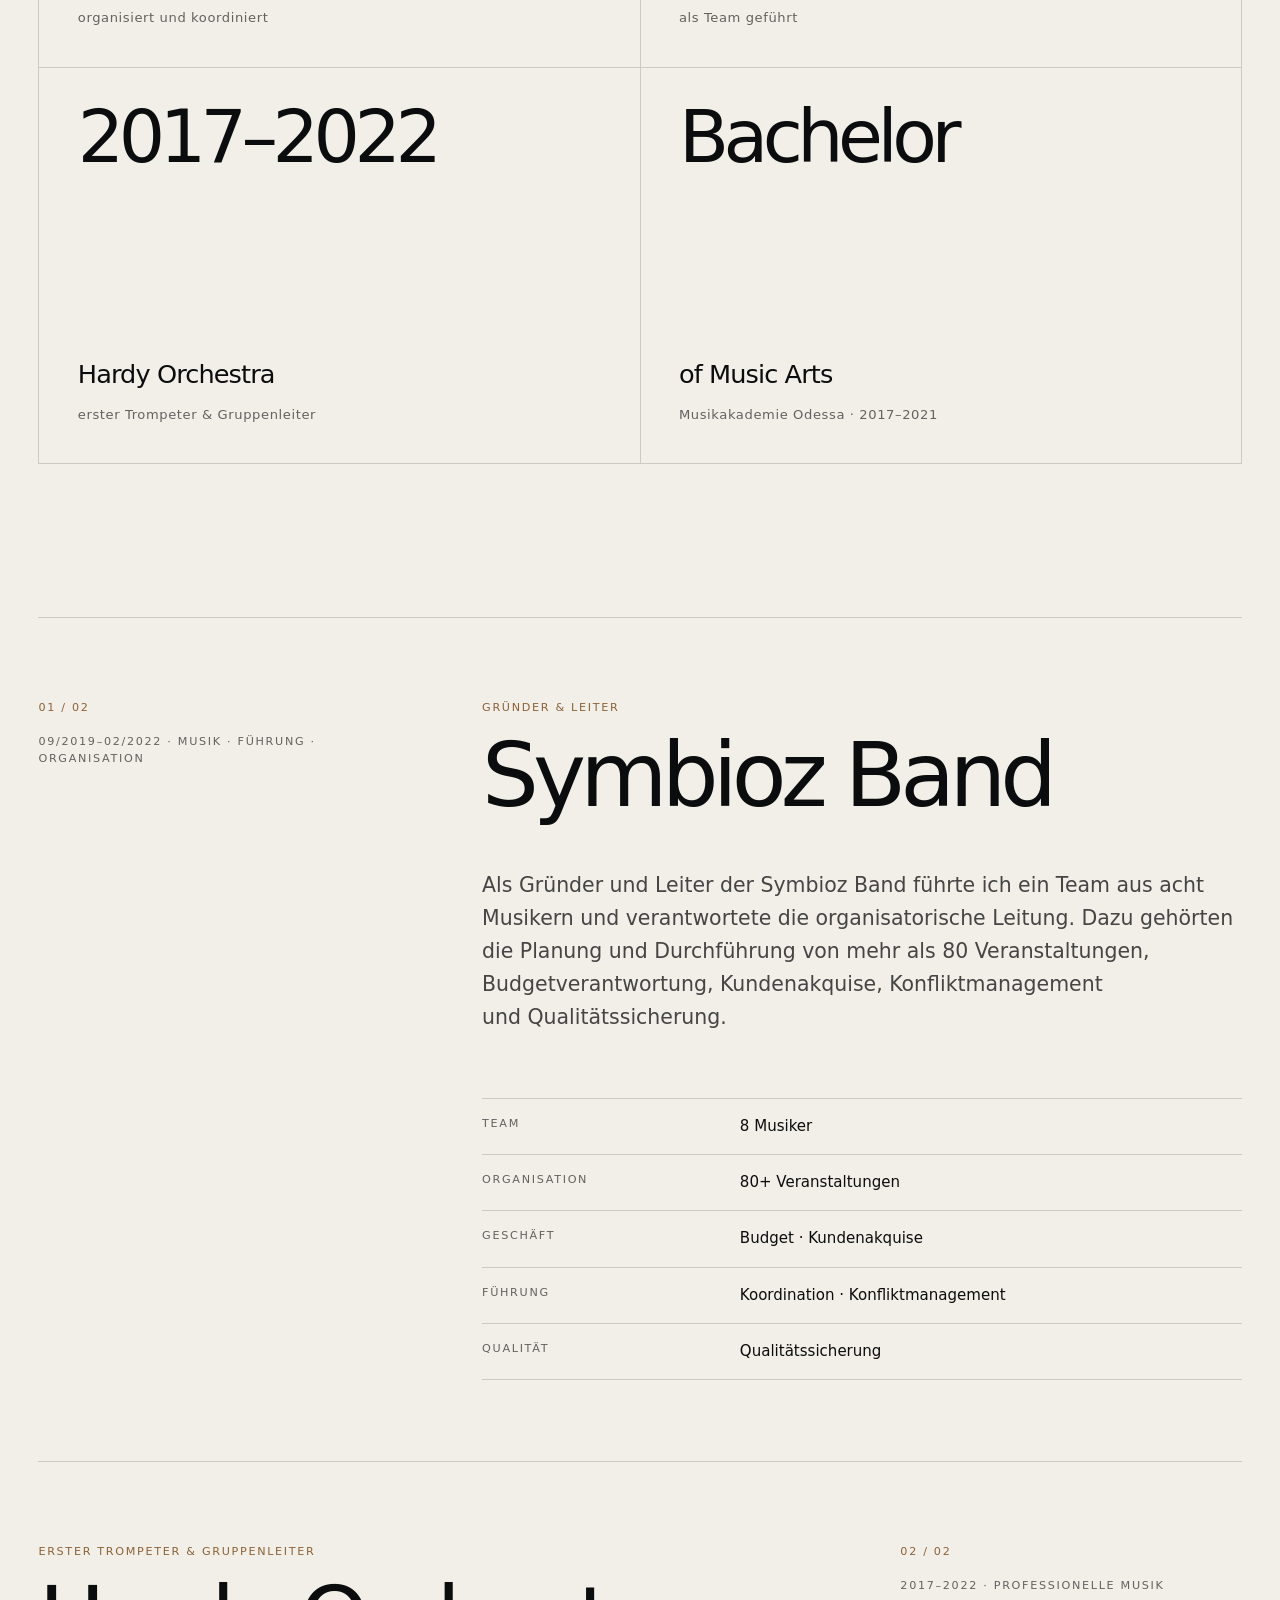
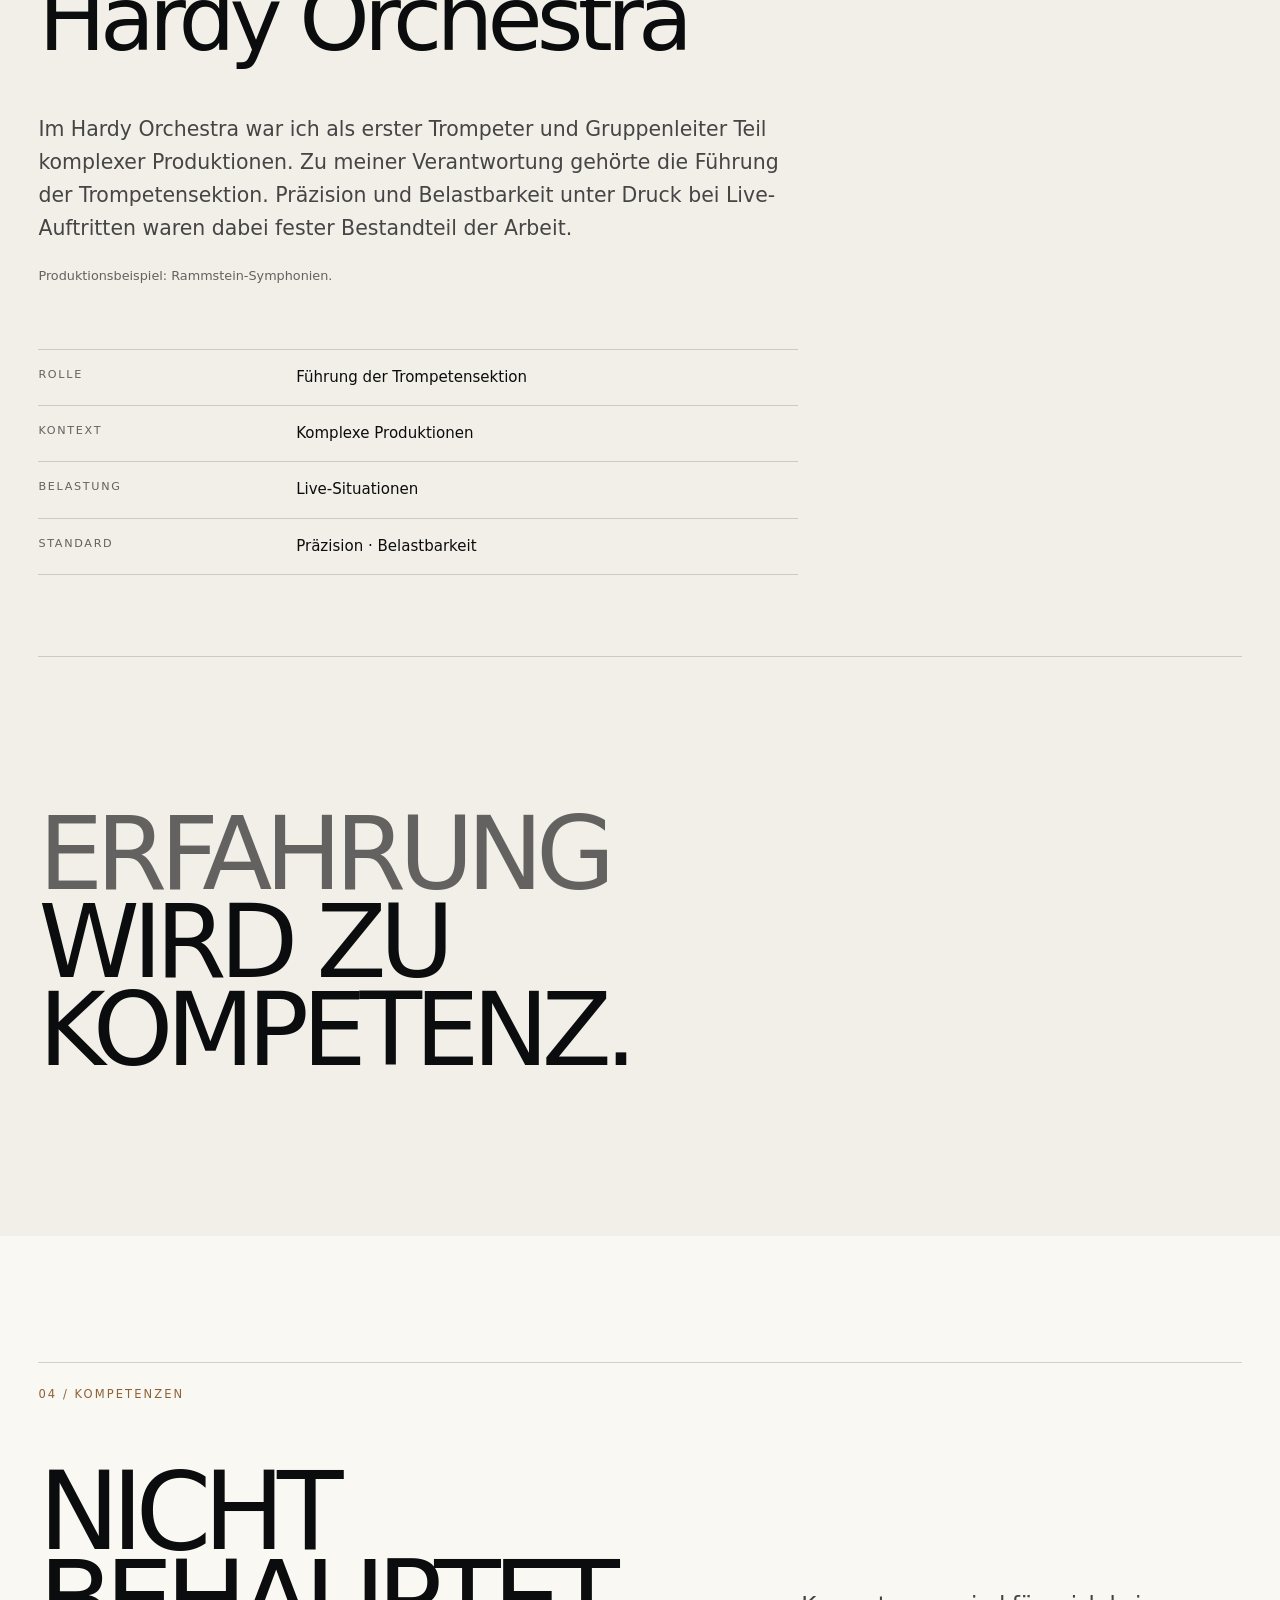
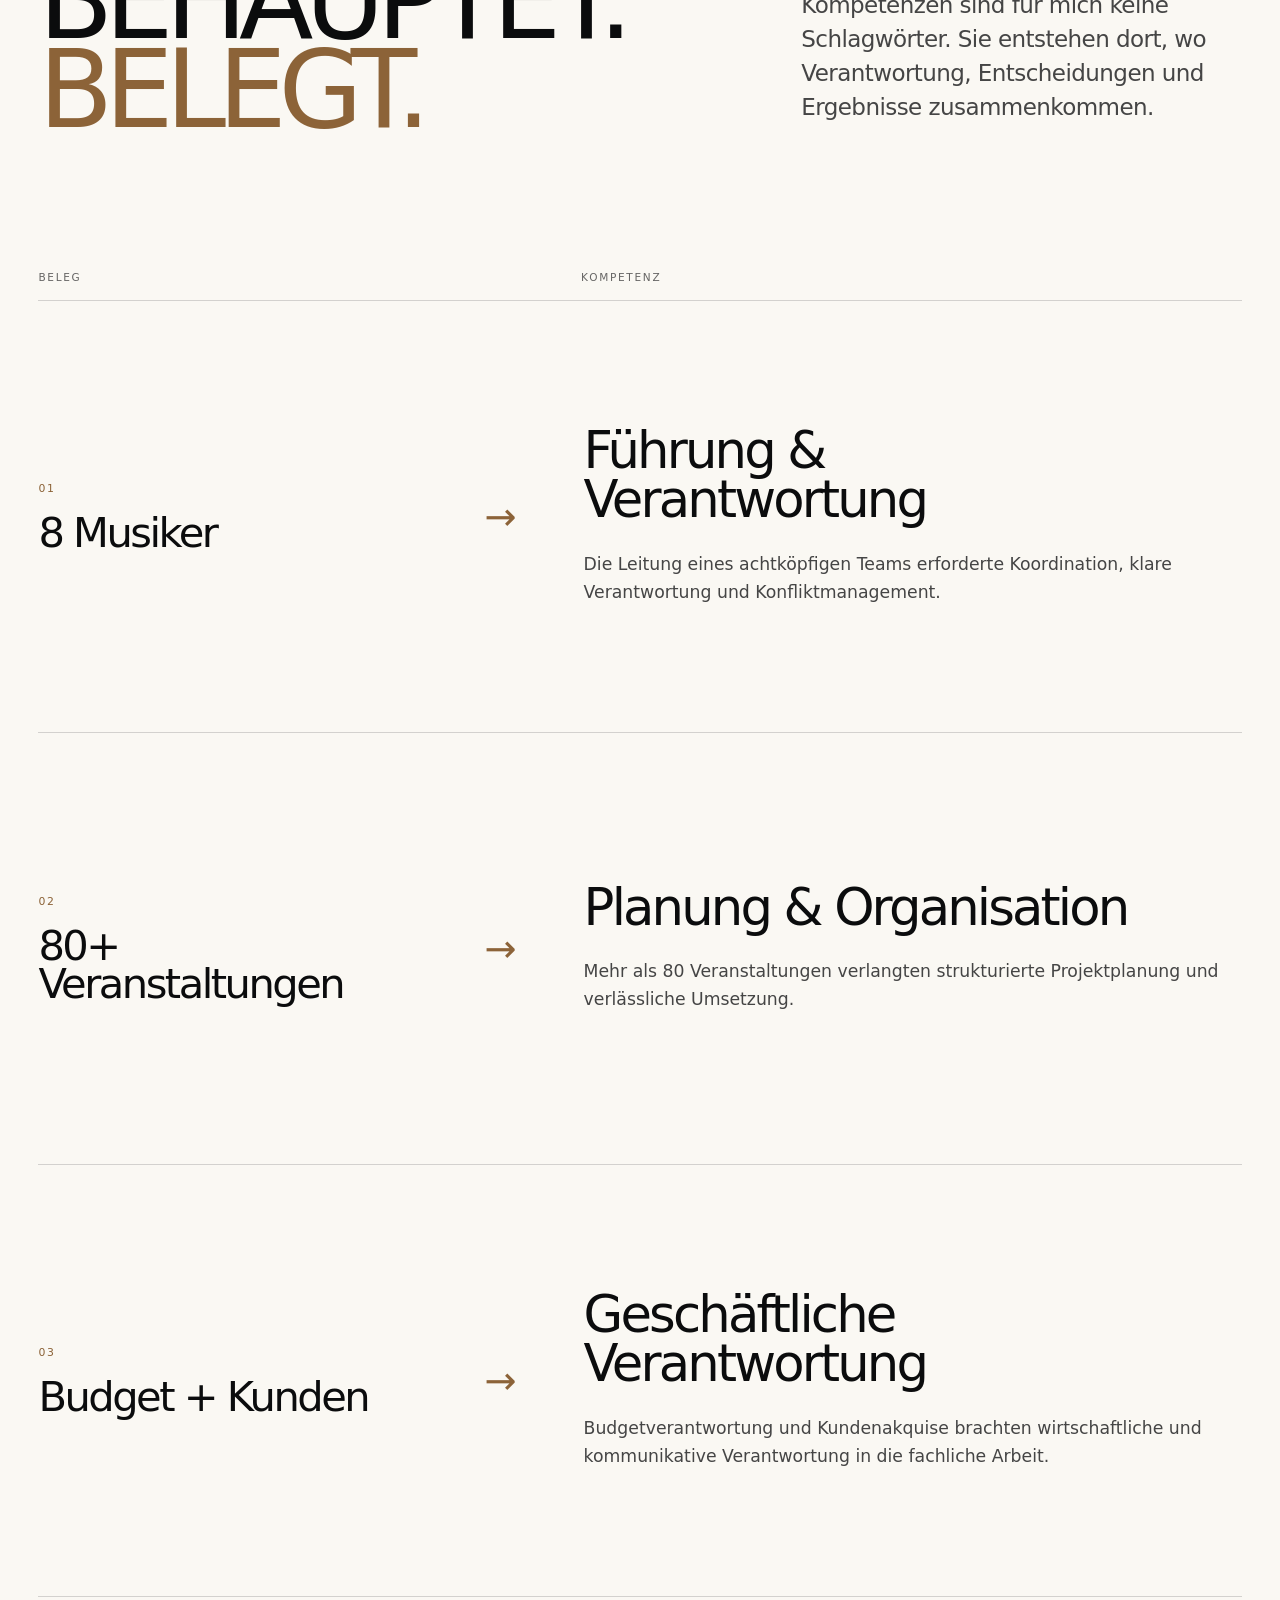
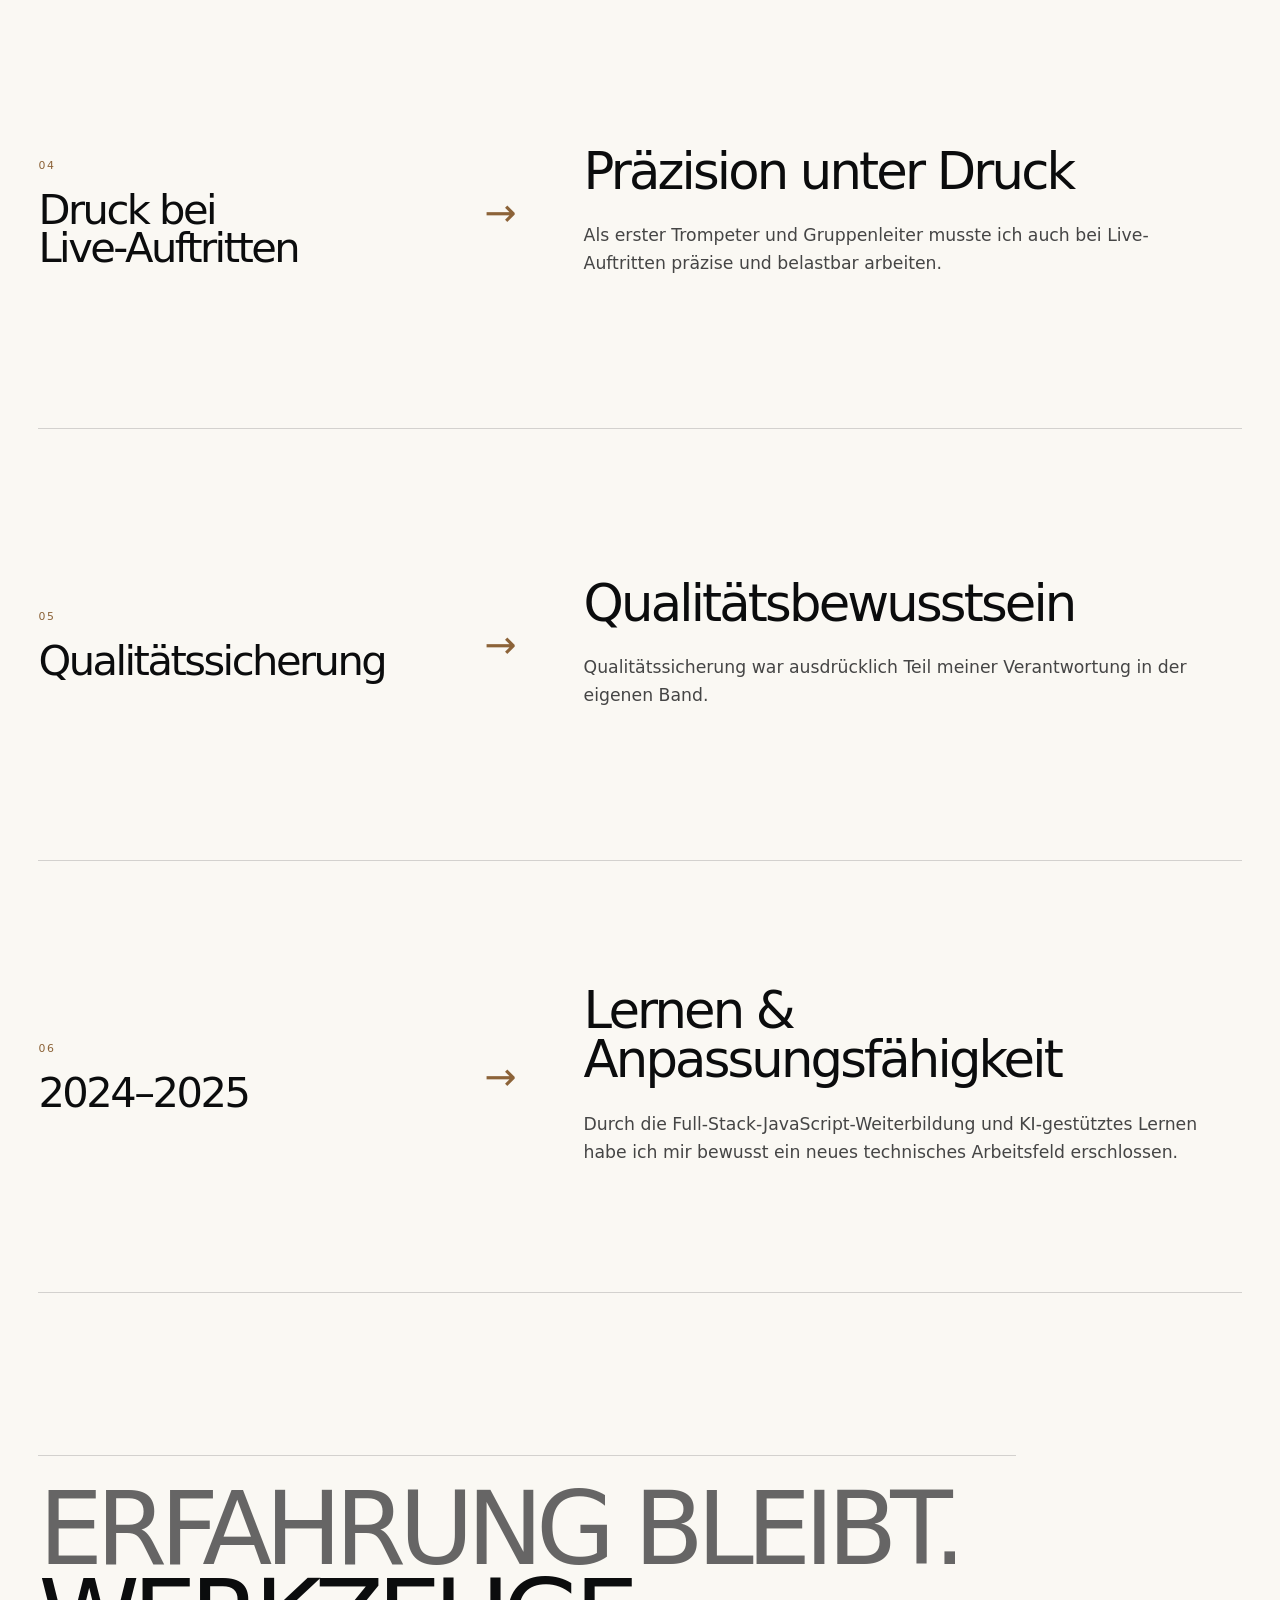
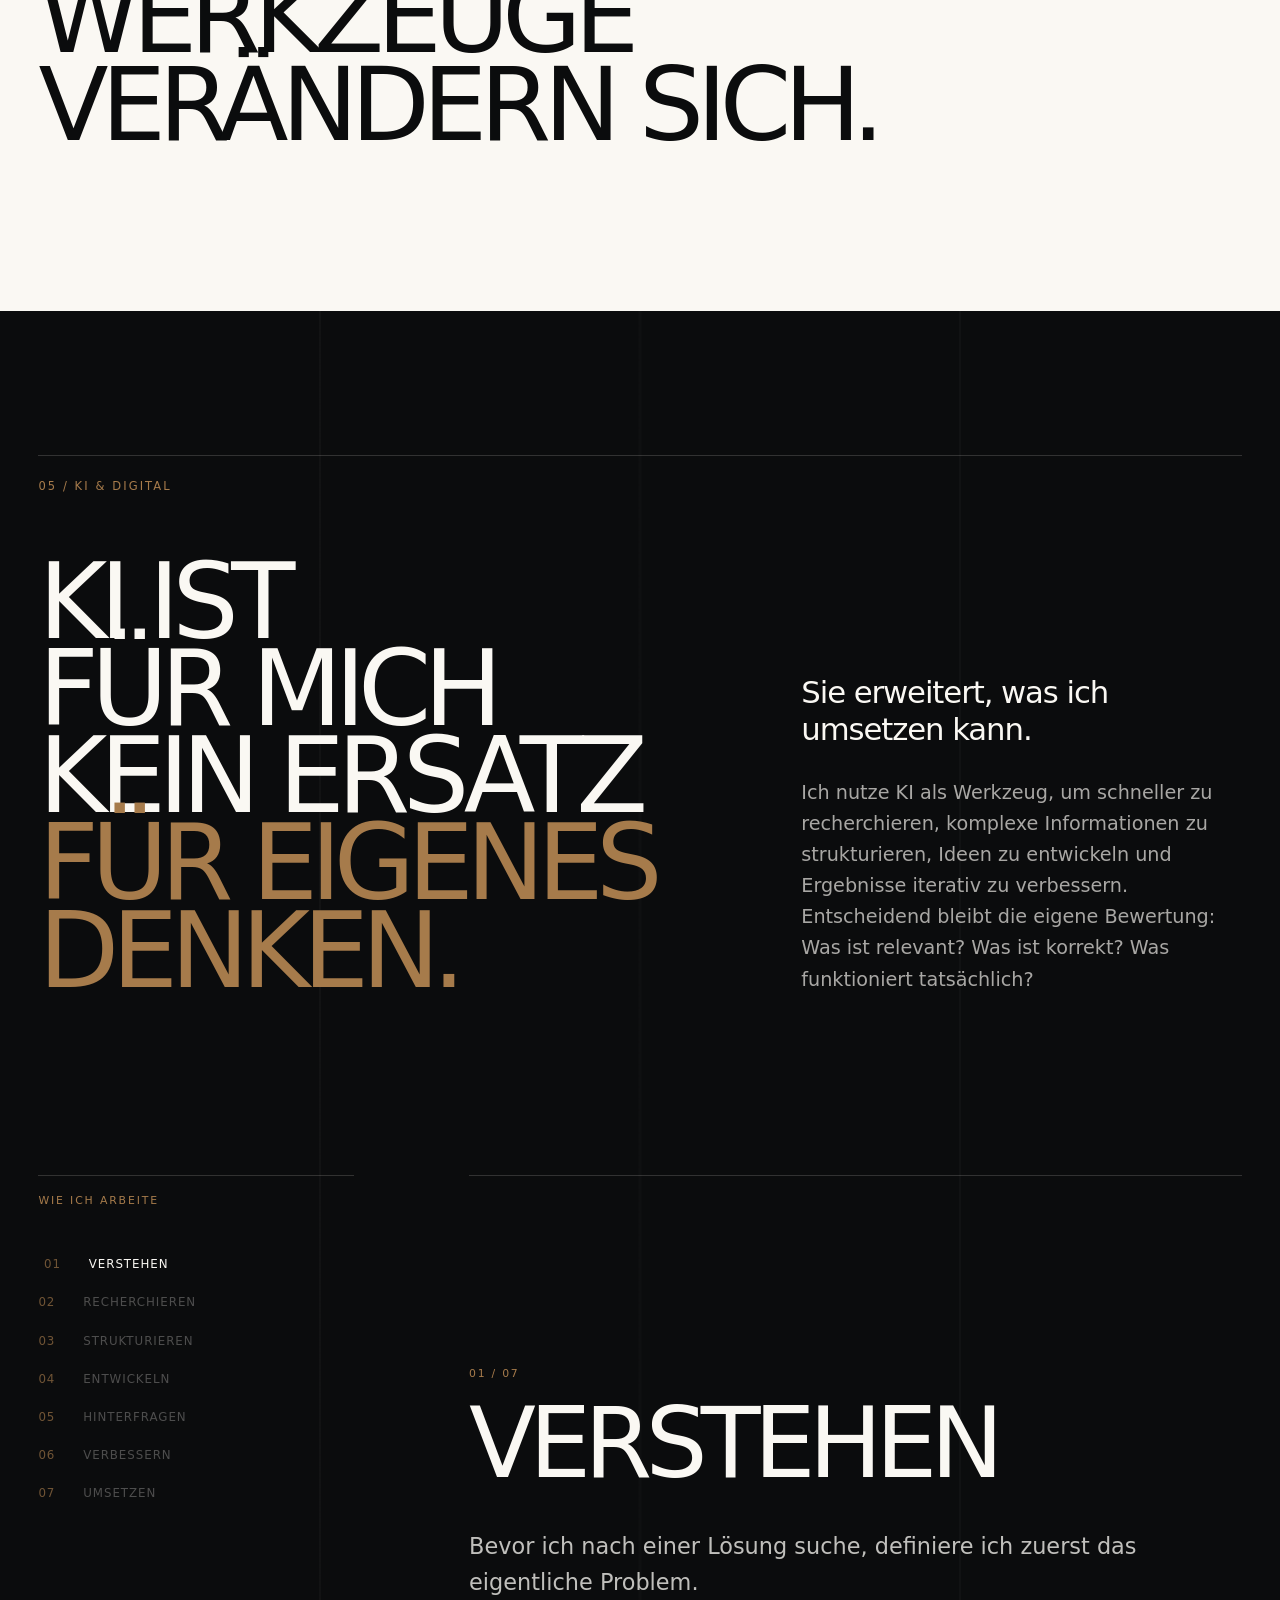
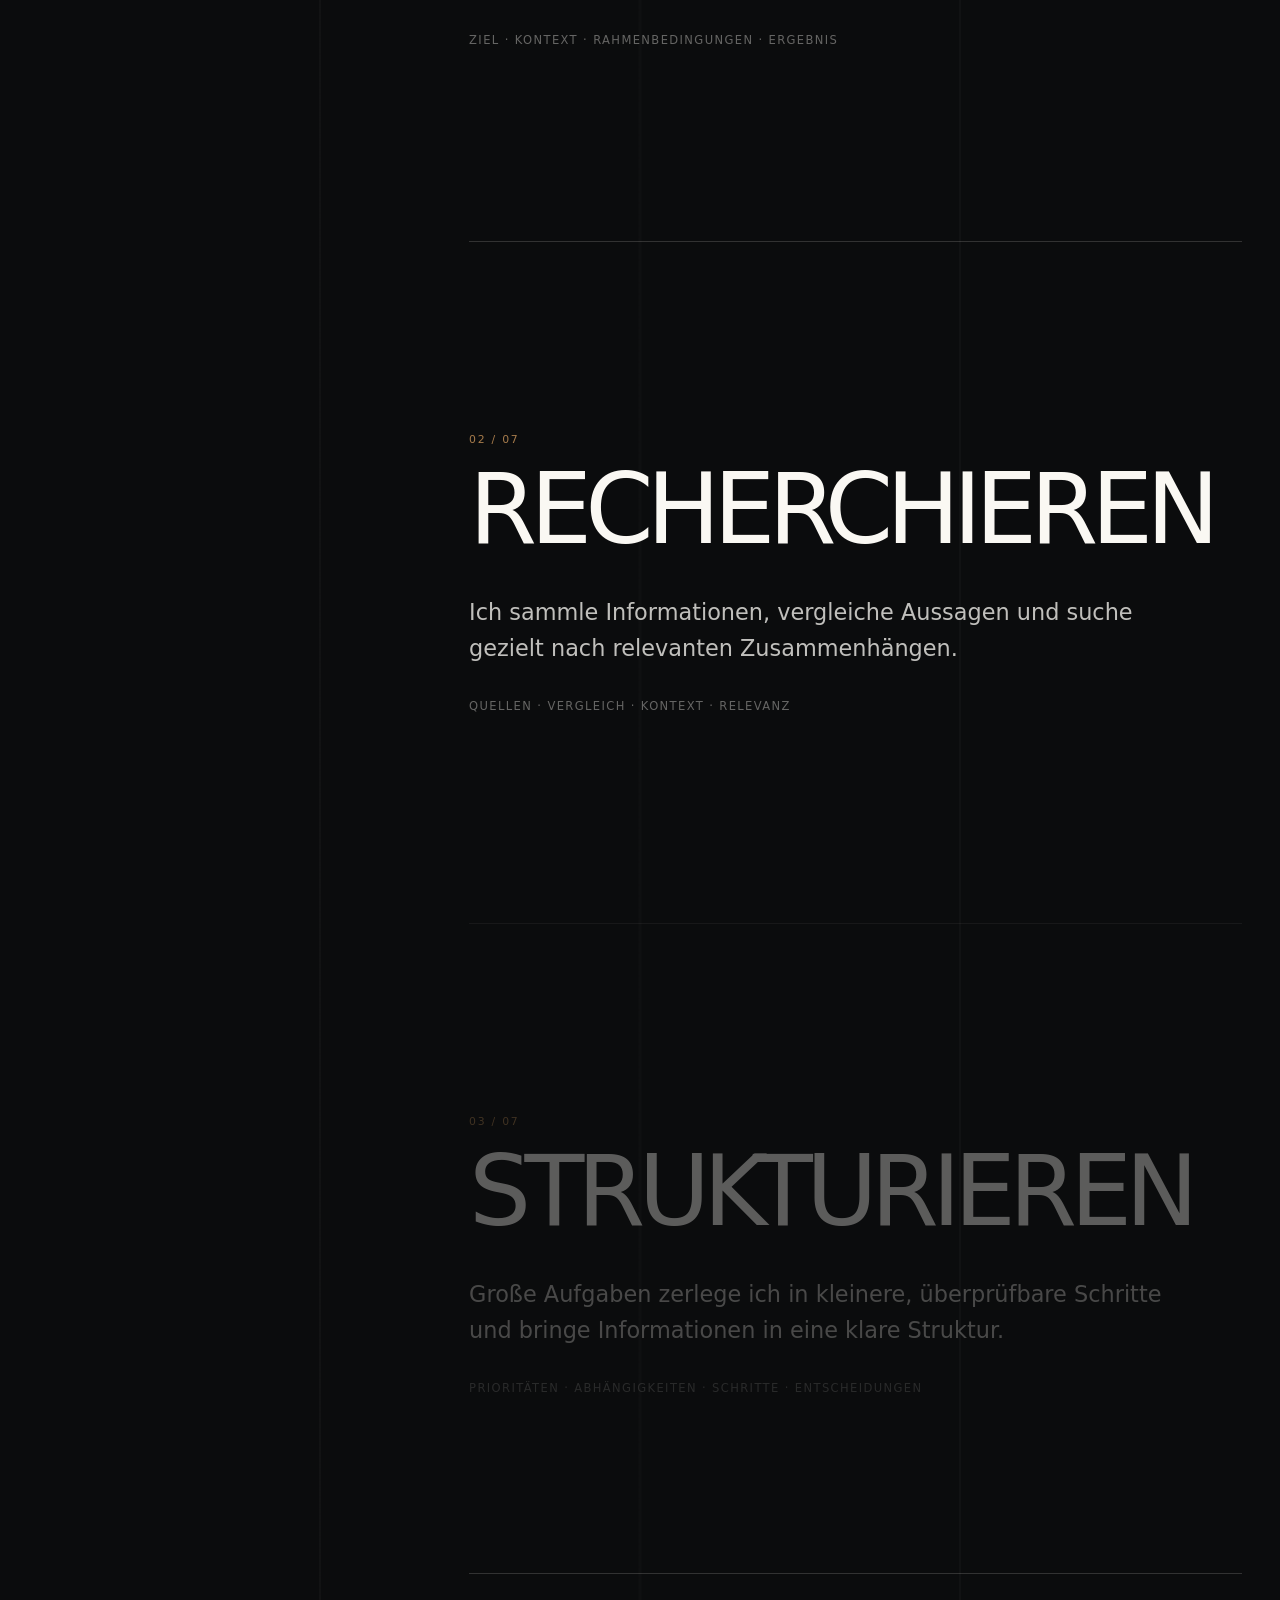
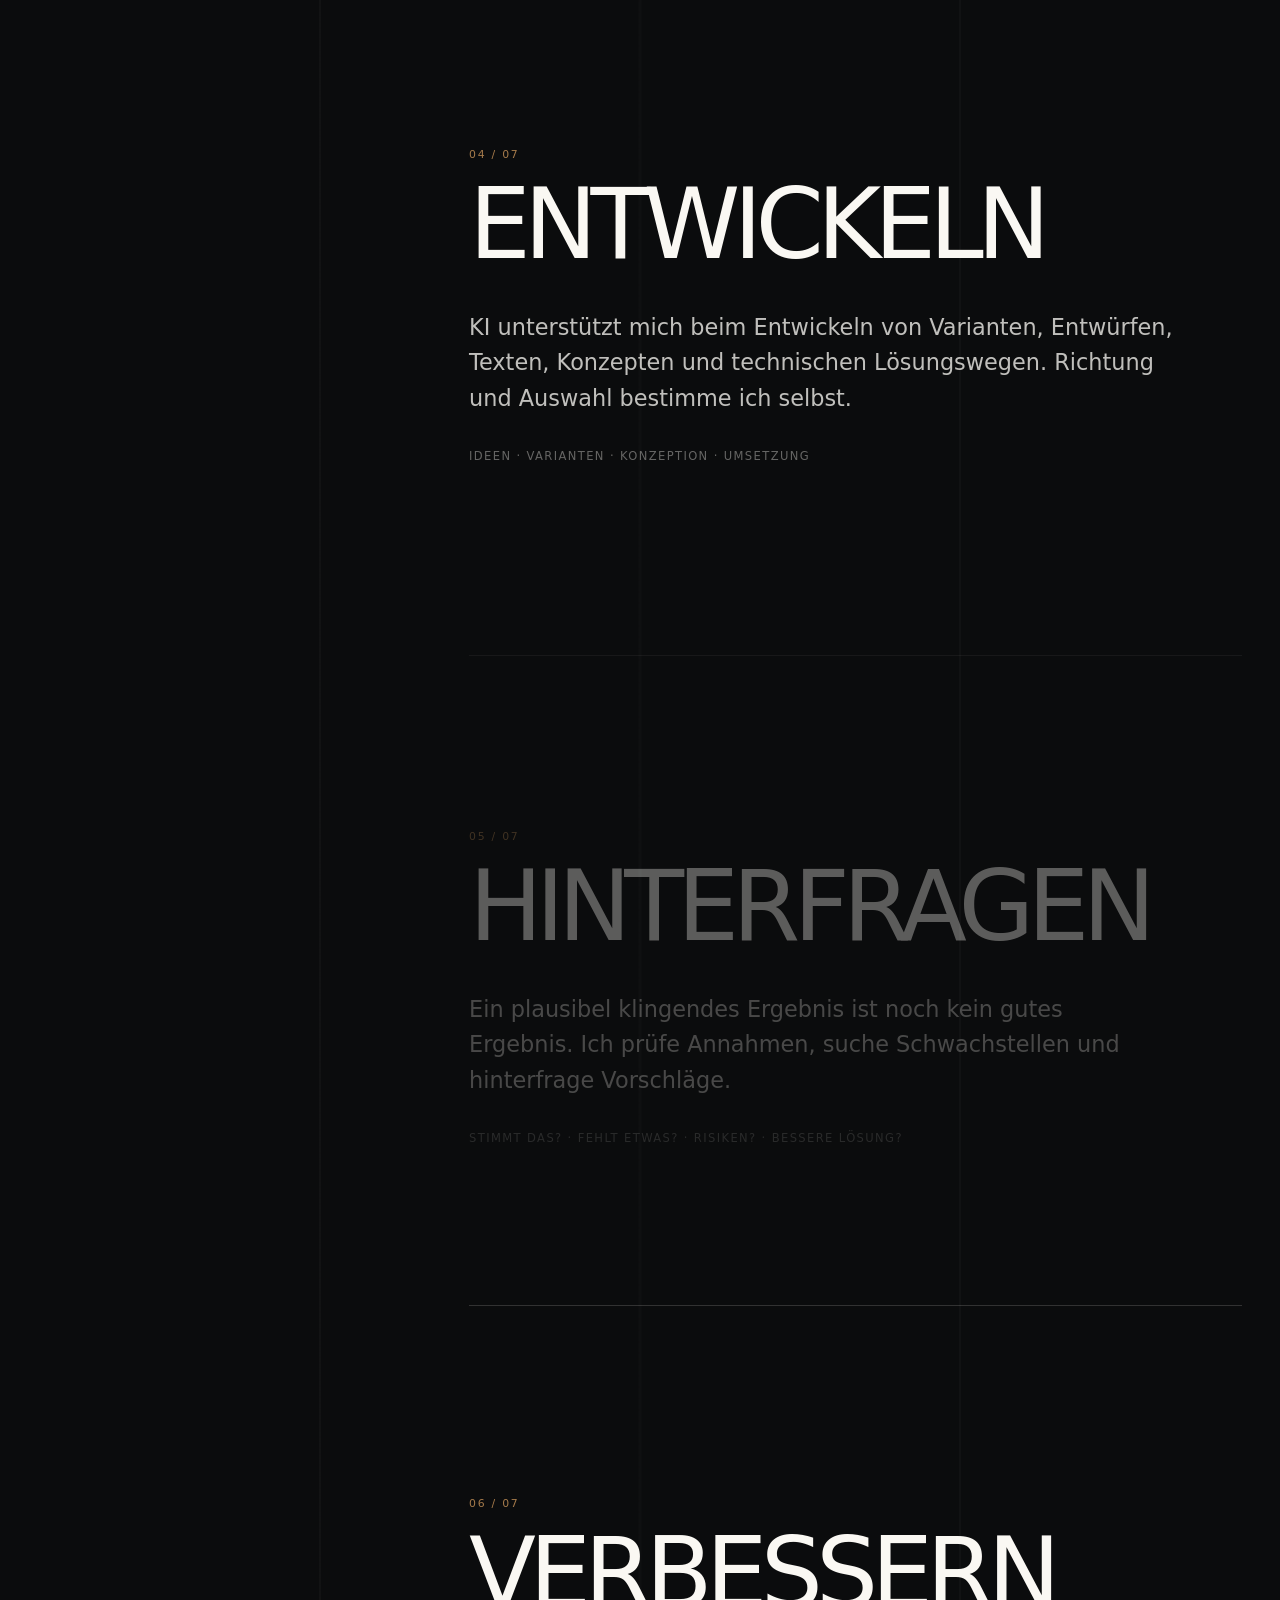
==== commit eb83402b: "Polish German portfolio copy" ====
--- a/de/index.html
+++ b/de/index.html
@@ -323,7 +323,7 @@
           <div class="capability-row__arrow" aria-hidden="true">→</div>
           <div class="capability-row__result">
             <h3>Lernen & Anpassungsfähigkeit</h3>
-            <p>Mit der Fullstack-JavaScript-Weiterbildung und KI-gestütztem Lernen habe ich mir bewusst ein neues technisches Arbeitsfeld erschlossen.</p>
+            <p>Durch die Full-Stack-JavaScript-Weiterbildung und KI-gestütztes Lernen habe ich mir bewusst ein neues technisches Arbeitsfeld erschlossen.</p>
           </div>
         </article>
         </div>
@@ -414,9 +414,9 @@
           <h3>Dieses Portfolio ist selbst ein Beleg dafür.</h3>
           <details>
             <summary>Wie diese Website entstanden ist</summary>
-            <p>Konzept, Struktur, inhaltliche Richtung und Designentscheidungen wurden von mir bestimmt; die finale Bewertung lag ebenfalls bei mir. KI-Werkzeuge unterstützten Recherche, Variantenfindung und technische Umsetzung.</p>
+            <p>Konzept, Struktur und inhaltliche Ausrichtung wurden von mir festgelegt; die Designentscheidungen und die abschließende Bewertung lagen ebenfalls bei mir. KI-Werkzeuge unterstützten Recherche, Variantenfindung und technische Umsetzung.</p>
             <div class="ai-proof__grid">
-              <div><span>STEUERUNG</span><strong>Ziel · Struktur · Prioritäten</strong></div><div><span>INHALT</span><strong>Biografie · Positionierung · Textrichtung</strong></div><div><span>GESTALTUNG</span><strong>Gestaltung · Layout · Animation</strong></div><div><span>KI-ZUSAMMENARBEIT</span><strong>Recherche · Variantenfindung · Umsetzungsunterstützung</strong></div><div><span>PRÜFUNG</span><strong>Vergleich · Korrektur · Qualitätskontrolle</strong></div>
+              <div><span>STEUERUNG</span><strong>Ziel · Struktur · Prioritäten</strong></div><div><span>INHALT</span><strong>Biografie · Positionierung · inhaltliche Ausrichtung</strong></div><div><span>GESTALTUNG</span><strong>Art Direction · Layout · Animation</strong></div><div><span>KI-ZUSAMMENARBEIT</span><strong>Recherche · Variantenfindung · Umsetzungsunterstützung</strong></div><div><span>PRÜFUNG</span><strong>Vergleich · Korrektur · Qualitätskontrolle</strong></div>
             </div>
           </details>
         </div>
@@ -515,7 +515,7 @@
           <div class="digital-work__intro" data-reveal>
             <p>03 / Lernen · Digital · KI-gestützt</p>
             <h3 id="digital-title-de">Digitale Lernprojekte</h3>
-            <div>Praxisnahe Lernprojekte aus meiner technischen Weiterbildung und meinem selbstständigen Lernen. Sie zeigen praktische Erfahrung mit modernen Web-Grundlagen und KI-gestützter Umsetzung, aber keine professionelle Berufserfahrung in der Softwareentwicklung.</div>
+            <div>Praxisnahe Lernprojekte aus meiner technischen Weiterbildung und meiner selbstständigen Praxis. Sie zeigen praktische Erfahrung mit modernen Web-Grundlagen und KI-gestützter Umsetzung, aber keine professionelle Berufserfahrung in der Softwareentwicklung.</div>
           </div>
 
           <div class="digital-work__grid">
@@ -625,7 +625,7 @@
             <div class="journey-event__track journey-event__track--edu">Bildung</div>
             <div class="journey-event__content">
               <div class="journey-event__year-mobile">2021</div>
-              <h3>Bachelor abgeschlossen</h3>
+              <h3>Bachelorstudium abgeschlossen</h3>
               <p class="journey-event__meta">Bachelor of Music Arts</p>
               <p class="journey-event__body">Abschluss des Studiums an der Musikakademie Odessa.</p>
             </div>
@@ -643,9 +643,9 @@
             <div class="journey-event__track journey-event__track--dev">Weiterbildung</div>
             <div class="journey-event__content">
               <div class="journey-event__year-mobile">2024</div>
-              <h3>Fullstack-JavaScript-Weiterbildung</h3>
+              <h3>Full-Stack-JavaScript-Weiterbildung</h3>
               <p class="journey-event__meta">Hillel IT School</p>
-              <p class="journey-event__body">2024–2025 · JavaScript ES6+, Frontend- und Backend-Grundlagen, React- und Node.js-Basis, REST, Datenbanken und Git.</p>
+              <p class="journey-event__body">2024–2025 · JavaScript ES6+, Frontend- und Backend-Grundlagen, Grundlagen in React und Node.js, REST, Datenbanken und Git.</p>
             </div>
           </article>
           <article class="journey-event" data-journey-event="7" data-journey-year="2025">
@@ -689,7 +689,7 @@
           </div>
           <div class="journey-education__item">
             <span>2024–2025</span>
-            <strong>Fullstack-JavaScript-Weiterbildung</strong>
+            <strong>Full-Stack-JavaScript-Weiterbildung</strong>
             <small>Hillel IT School</small>
           </div>
           </div>
--- a/css/v2.css
+++ b/css/v2.css
@@ -46,13 +46,6 @@
   line-height: 1.55;
   text-rendering: optimizeLegibility;
   -webkit-font-smoothing: antialiased;
-}
-
-body:not(.is-ready) .opening__name,
-body:not(.is-ready) .opening__eyebrow,
-body:not(.is-ready) .opening__meta,
-body:not(.is-ready) .opening__scroll {
-  opacity: 0;
 }
 
 a {
@@ -3718,3 +3711,328 @@
     white-space: nowrap;
   }
 }
+
+
+/* v2.2 measured text-flow corrections */
+.work__display,
+.digital-card h4,
+.workflow-step h3,
+.contact__display,
+.work__closing > div,
+.work__closing > div span,
+.journey-ending,
+.journey-ending span,
+.capability-row__evidence strong,
+.capabilities__display,
+.languages__display {
+  overflow-wrap: normal;
+  word-break: normal;
+  hyphens: none;
+}
+
+@media (max-width: 900px) {
+  .work__display {
+    font-size: clamp(2rem, 9.2vw, 4.2rem);
+  }
+
+  .digital-card h4 {
+    font-size: clamp(1.45rem, 6.5vw, 2.8rem);
+  }
+
+  html[lang="ru"] .workflow-step h3 {
+    font-size: clamp(1.75rem, 8vw, 3.4rem);
+  }
+}
+
+@media (max-width: 560px) {
+  html[lang="de"] .journey-ending {
+    font-size: clamp(1.82rem, 8.5vw, 3.2rem);
+  }
+
+  html[lang="ru"] .contact__display {
+    font-size: clamp(2.55rem, 12.5vw, 4rem);
+  }
+}
+
+@media (min-width: 901px) {
+  html[lang="de"] .capability-row__evidence strong {
+    font-size: clamp(2.2rem, 4.1vw, 4rem);
+  }
+
+  html[lang="ru"] .capability-row__evidence strong {
+    font-size: clamp(2.2rem, 4.7vw, 4.6rem);
+  }
+
+  html[lang="de"] .journey-ending {
+    max-width: 15ch;
+  }
+
+  html[lang="de"] .journey-ending > span,
+  html[lang="en"] .ai__display > span:last-child {
+    white-space: nowrap;
+  }
+
+  html[lang="de"] .work__display,
+  html[lang="en"] .work__display {
+    font-size: clamp(3.6rem, 6.5vw, 6.25rem);
+  }
+}
+
+@media (min-width: 901px) and (max-width: 1024px) {
+  html[lang="de"] .languages__display,
+  html[lang="ru"] .languages__display {
+    font-size: 3.35rem;
+  }
+
+  html[lang="ru"] .capabilities__display {
+    font-size: 3.4rem;
+  }
+
+  html[lang="ru"] .work__display {
+    font-size: 3.35rem;
+  }
+}
+
+
+/* v2.2.2 residual text-flow corrections */
+@media (min-width: 901px) {
+  /* Measured against the real work column: keep conjunction+verb phrases intact without overflow. */
+  .work__display {
+    font-size: clamp(3.35rem, 6.4vw, 6.2rem);
+  }
+
+  html[lang="de"] .capability-row__evidence strong {
+    font-size: clamp(2.05rem, 3.35vw, 3.6rem);
+  }
+
+  html[lang="en"] .ai__display {
+    font-size: clamp(3.55rem, 7.7vw, 7.45rem);
+  }
+
+  html[lang="en"] .ai__display > span:nth-child(2),
+  html[lang="en"] .ai__display > span:last-child,
+  html[lang="ru"] .ai__display > span:nth-child(2) {
+    white-space: nowrap;
+  }
+}
+
+@media (min-width: 901px) and (max-width: 1180px) {
+  html[lang="ru"] .capabilities__display {
+    font-size: clamp(3.15rem, 6.2vw, 4.6rem);
+  }
+
+  html[lang="ru"] .work__display {
+    font-size: clamp(3.05rem, 6vw, 4.45rem);
+  }
+}
+
+@media (max-width: 560px) {
+  html[lang="ru"] .contact__display {
+    font-size: clamp(2.5rem, 9.2vw, 4.2rem);
+  }
+
+  html[lang="de"] .work__closing > div {
+    font-size: clamp(1.9rem, 8.5vw, 3.3rem);
+  }
+}
+
+
+/* v2.2.3 final measured overflow correction */
+@media (min-width: 901px) {
+  /* Final measured reduction: phrase-width overflow was only ~2–4%. */
+  .work__display {
+    font-size: clamp(3.25rem, 6.15vw, 6rem);
+  }
+
+  html[lang="ru"] .ai__display {
+    font-size: clamp(3.45rem, 8vw, 7.6rem);
+  }
+
+  html[lang="de"] .capability-row__evidence strong {
+    font-size: clamp(2.05rem, 3.25vw, 3.5rem);
+  }
+}
+
+@media (min-width: 901px) and (max-width: 1180px) {
+  html[lang="ru"] .languages__display {
+    font-size: clamp(3.2rem, 5.7vw, 4.05rem);
+  }
+}
+
+
+/* v2.2.4 DE/EN work phrase fit */
+@media (min-width: 901px) {
+  /* Measured fit for the semantic conjunction+verb phrase on desktop columns. */
+  html[lang="de"] .work__display,
+  html[lang="en"] .work__display {
+    font-size: clamp(3.12rem, 5.92vw, 5.8rem);
+  }
+}
+
+
+/* v2.2.5 work display geometry correction */
+@media (min-width: 901px) {
+  /* 12ch scaled with the font and kept the semantic phrase permanently ~3% too narrow.
+     13ch fixes the actual geometry while preserving the editorial line composition. */
+  html[lang="de"] .work__display,
+  html[lang="en"] .work__display {
+    max-width: 13ch;
+    min-width: 0;
+    font-size: clamp(3.25rem, 6.15vw, 6rem);
+  }
+}
+
+/* v2.3 cross-browser geometry hardening */
+@media (min-width: 901px) {
+  /* Tiny locale-specific reductions cover Safari/WebKit glyph metrics without changing composition. */
+  html[lang="de"] .profile__display {
+    font-size: clamp(3.8rem, min(7.7vw, 7.392rem), 8.25rem);
+  }
+
+  html[lang="de"] .foundation__display {
+    font-size: clamp(3.75rem, min(8vw, 7.68rem), 8.4rem);
+  }
+
+  html[lang="de"] .workflow-step h3 {
+    font-size: clamp(3.45rem, min(7.65vw, 7.344rem), 7.7rem);
+  }
+
+  /* Give authored nowrap phrases enough physical measure across browser engines. */
+  html[lang="de"] .work__display,
+  html[lang="en"] .work__display {
+    max-width: 14.25ch;
+  }
+
+  html[lang="de"] .work__closing > div {
+    max-width: 16.4ch;
+  }
+
+  html[lang="de"] .journey-ending {
+    max-width: 17ch;
+  }
+
+  html[lang="en"] .ai__display {
+    max-width: 11.85ch;
+  }
+
+  html[lang="ru"] .ai__display {
+    max-width: 11.6ch;
+  }
+
+  html[lang="ru"] .journey-ending {
+    max-width: 17ch;
+  }
+
+  html[lang="ru"] .journey-ending > span {
+    white-space: nowrap;
+  }
+}
+
+/* v2.3.1 final WebKit DE foundation fit */
+@media (min-width: 901px) {
+  html[lang="de"] .foundation__display {
+    max-width: 11.2ch;
+    font-size: clamp(3.65rem, min(7.5vw, 7.2rem), 7.9rem);
+  }
+}
+
+/* v2.3.2 Firefox/WebKit final measured containment */
+/* Root clipping prevents Firefox from exposing scrollable area created by already-clipped
+   sticky/decorative descendants. Element-level containment below still fixes real text fit. */
+html {
+  overflow-x: clip;
+}
+
+@supports not (overflow: clip) {
+  html {
+    overflow-x: hidden;
+  }
+}
+
+/* The Ukrainian language label is the longest unbreakable mobile row value. */
+@media (max-width: 560px) {
+  .language-row {
+    grid-template-columns: 2.5rem minmax(0, 1fr);
+    gap: .75rem;
+  }
+
+  .language-row strong {
+    min-width: 0;
+    max-width: 100%;
+    font-size: clamp(1.95rem, 10vw, 2.8rem);
+    line-height: .92;
+  }
+
+  .language-row__level {
+    min-width: 0;
+    max-width: 100%;
+  }
+}
+
+/* Measured 768px fixes shared by actual content geometry, not browser diagnostics. */
+@media (min-width: 561px) and (max-width: 900px) {
+  html[lang="ru"] .foundation__closing {
+    font-size: clamp(2.75rem, 6.1vw, 4.45rem);
+  }
+}
+
+/* Firefox uses different system-ui glyph metrics on Linux/macOS than WebKit.
+   Keep the same editorial composition while giving the measured long strings room. */
+@supports (-moz-appearance: none) {
+  @media (min-width: 561px) and (max-width: 900px) {
+    html[lang="de"] .languages__display {
+      font-size: clamp(2.5rem, 9.35vw, 4.8rem);
+    }
+  }
+
+  @media (min-width: 901px) {
+    html[lang="de"] .profile__display {
+      font-size: clamp(3.45rem, min(6.72vw, 6.45rem), 7.2rem);
+    }
+
+    html[lang="de"] .languages__display {
+      font-size: clamp(3.35rem, min(5.22vw, 5.02rem), 5.8rem);
+    }
+
+    html[lang="de"] .workflow-step h3 {
+      font-size: clamp(3.2rem, min(7vw, 6.72rem), 7rem);
+    }
+
+    html[lang="de"] .journey-event__content h3 {
+      font-size: clamp(2.15rem, min(3.9vw, 3.744rem), 4.15rem);
+    }
+
+    html[lang="de"] .work__display {
+      font-size: clamp(3rem, 5.55vw, 5.45rem);
+    }
+
+    html[lang="ru"] .workflow-step h3 {
+      font-size: clamp(2.95rem, min(5.7vw, 5.472rem), 5.8rem);
+    }
+
+    html[lang="ru"] .capabilities__display {
+      font-size: clamp(3rem, min(5.35vw, 5.136rem), 5.85rem);
+    }
+
+    html[lang="ru"] .ai__display {
+      font-size: clamp(3.05rem, min(7vw, 6.72rem), 6.7rem);
+    }
+
+    html[lang="ru"] .work__display {
+      font-size: clamp(2.95rem, 5.3vw, 5.45rem);
+    }
+  }
+
+  @media (min-width: 901px) and (max-width: 1180px) {
+    html[lang="ru"] .languages__display {
+      font-size: clamp(2.9rem, 4.55vw, 3.45rem);
+    }
+  }
+
+  @media (min-width: 1181px) {
+    html[lang="ru"] .languages__display {
+      font-size: clamp(3.35rem, 5.05vw, 5.55rem);
+    }
+  }
+}
+
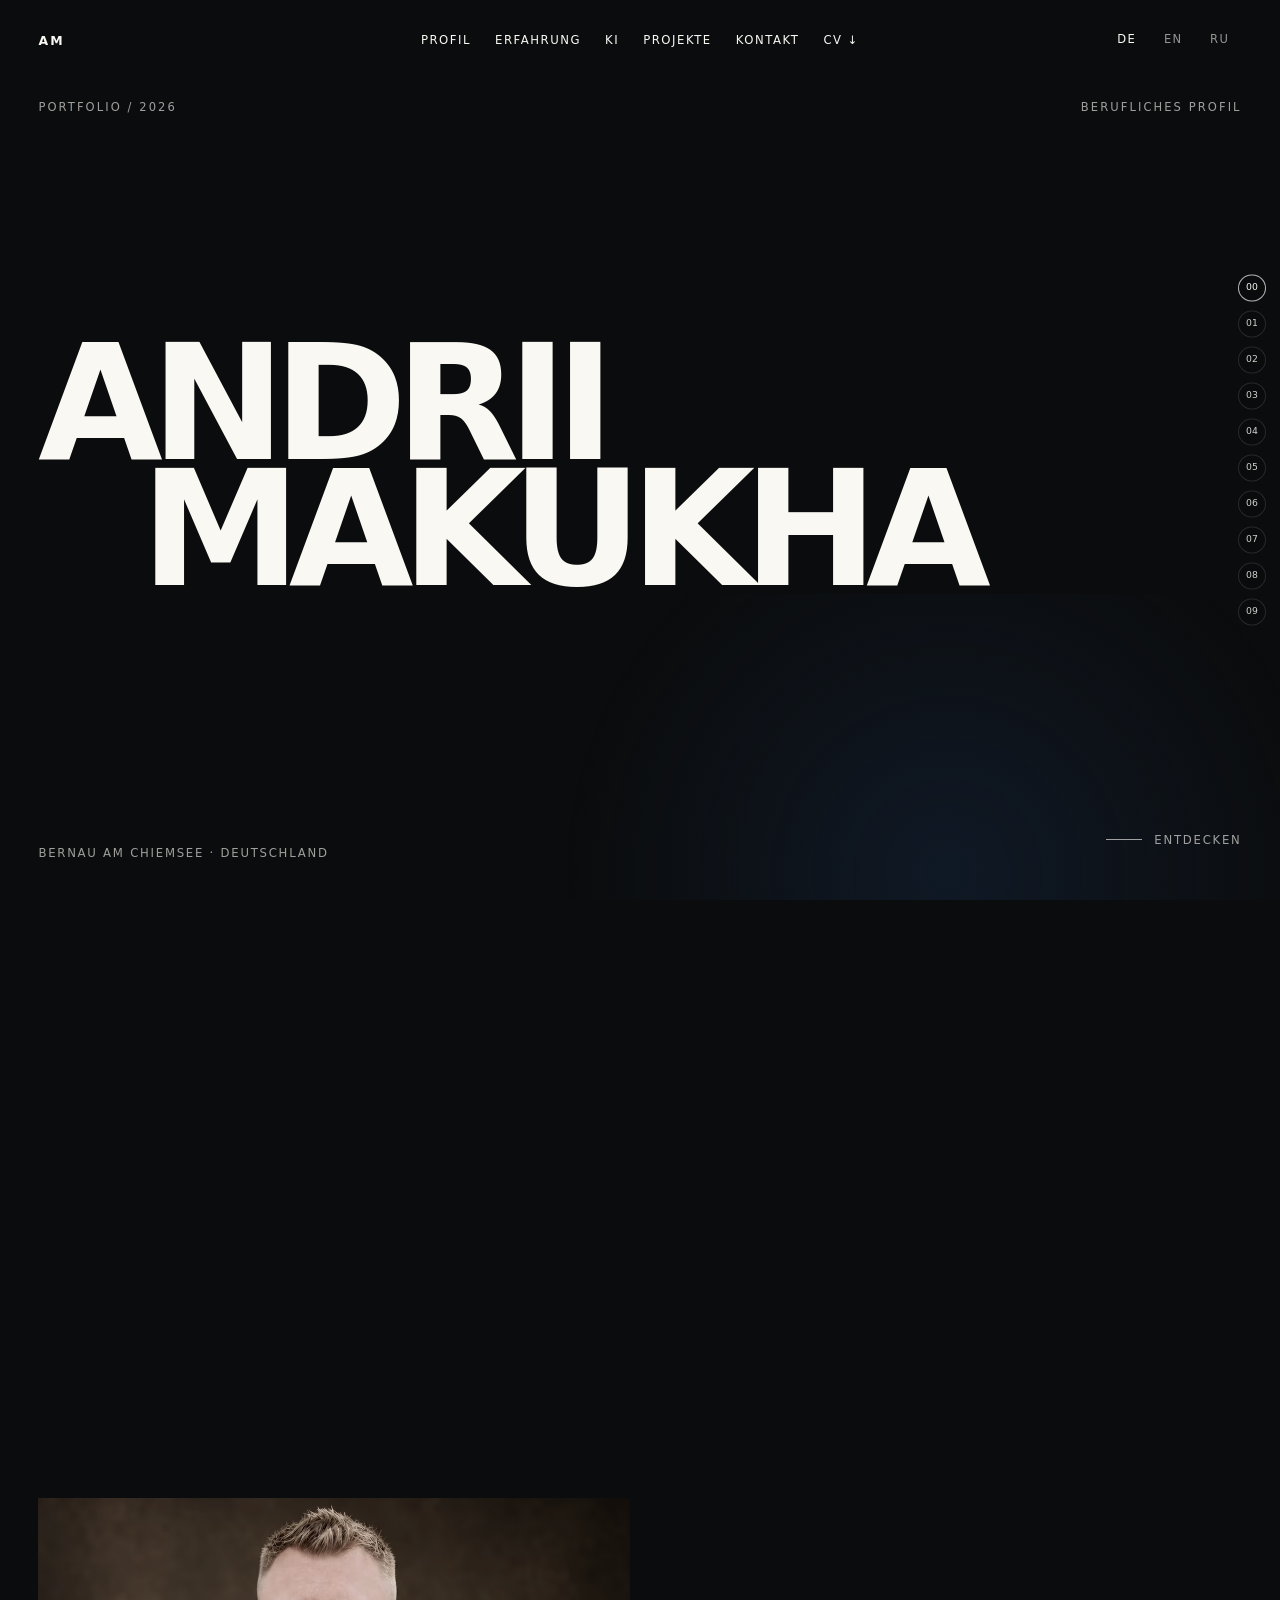
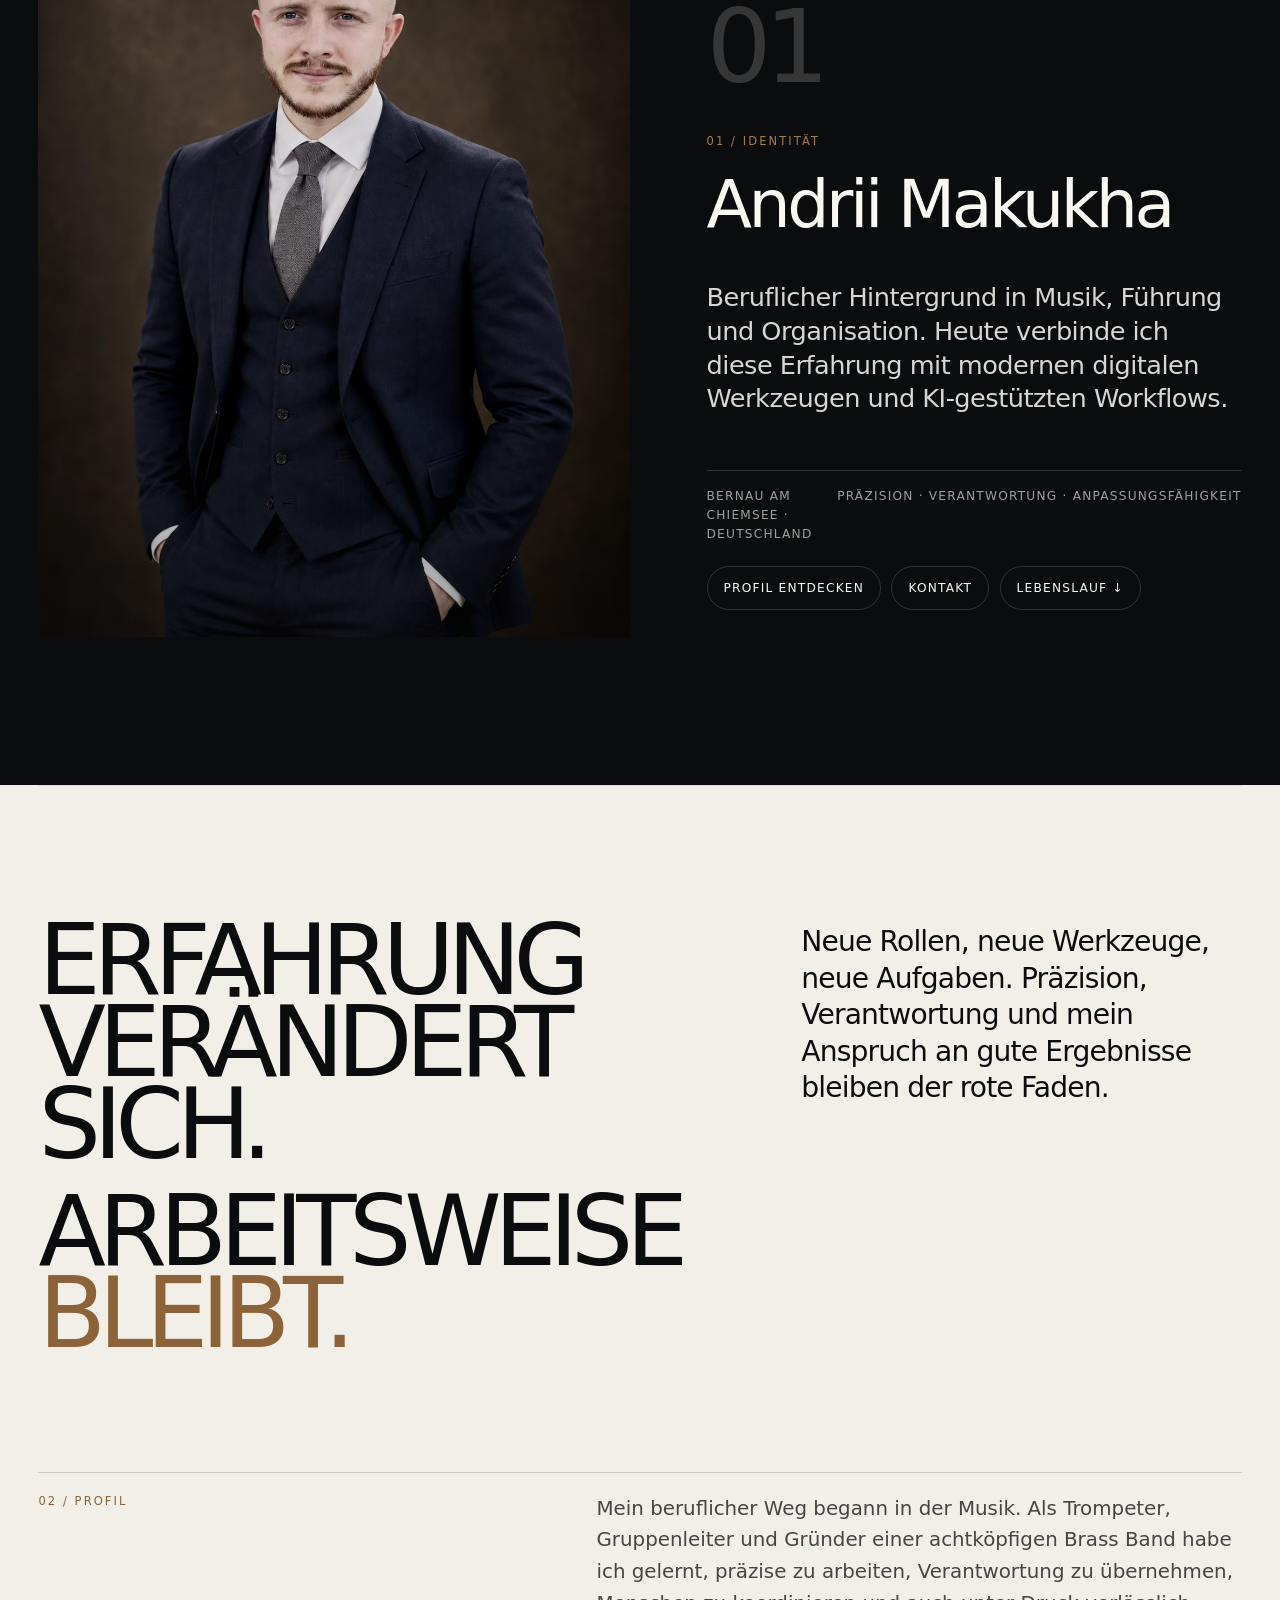
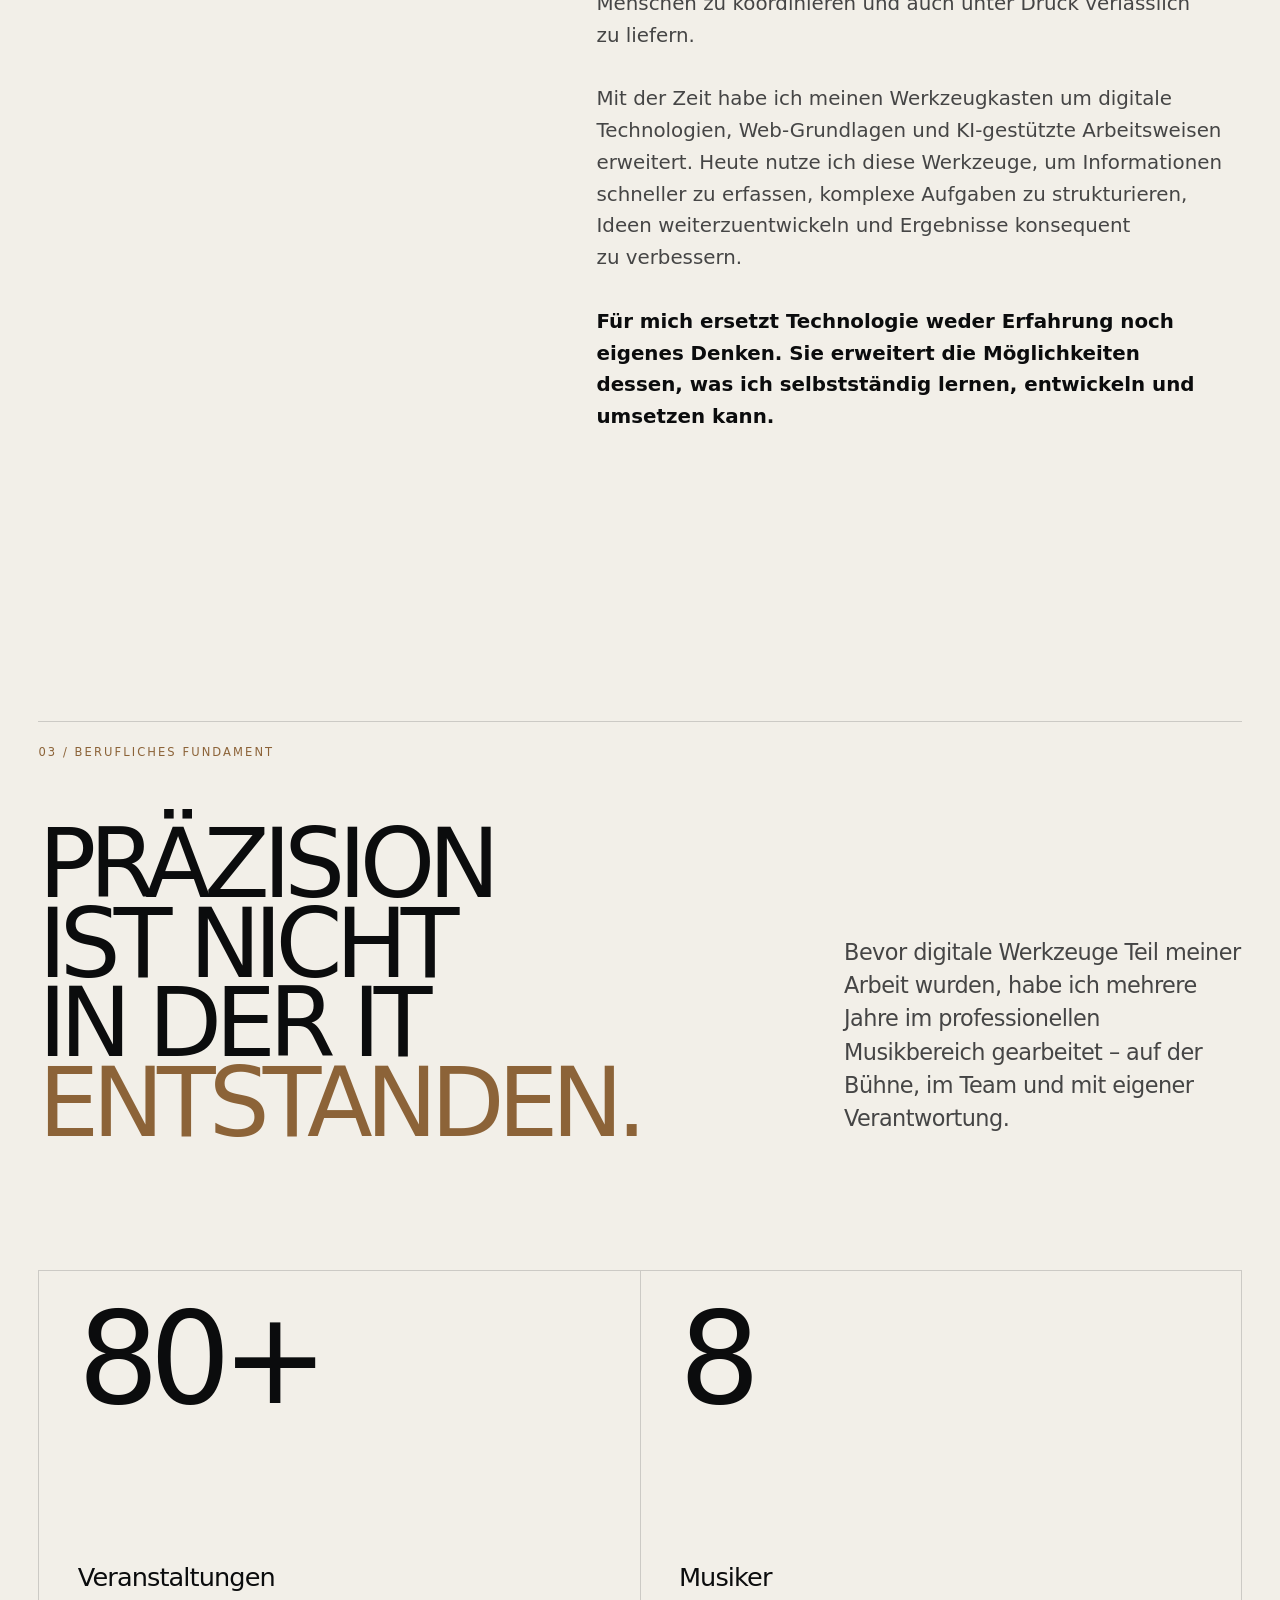
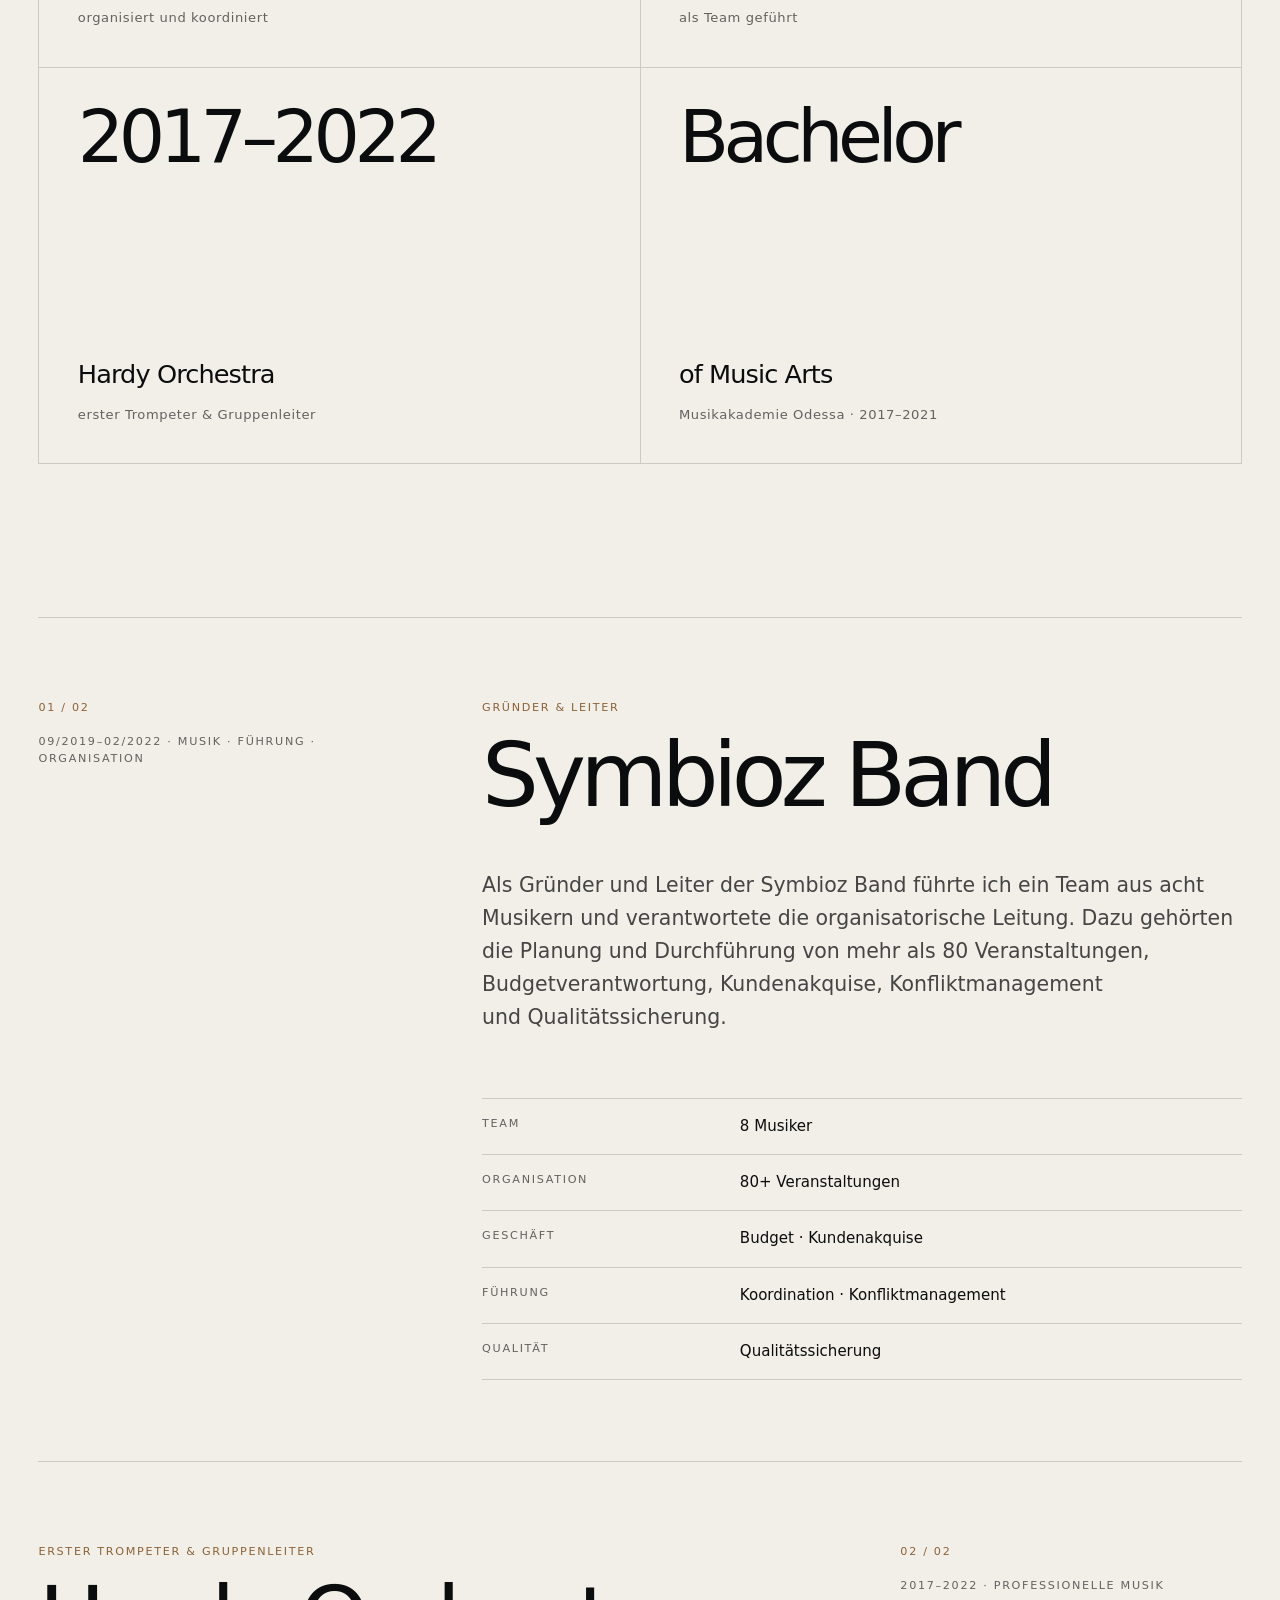
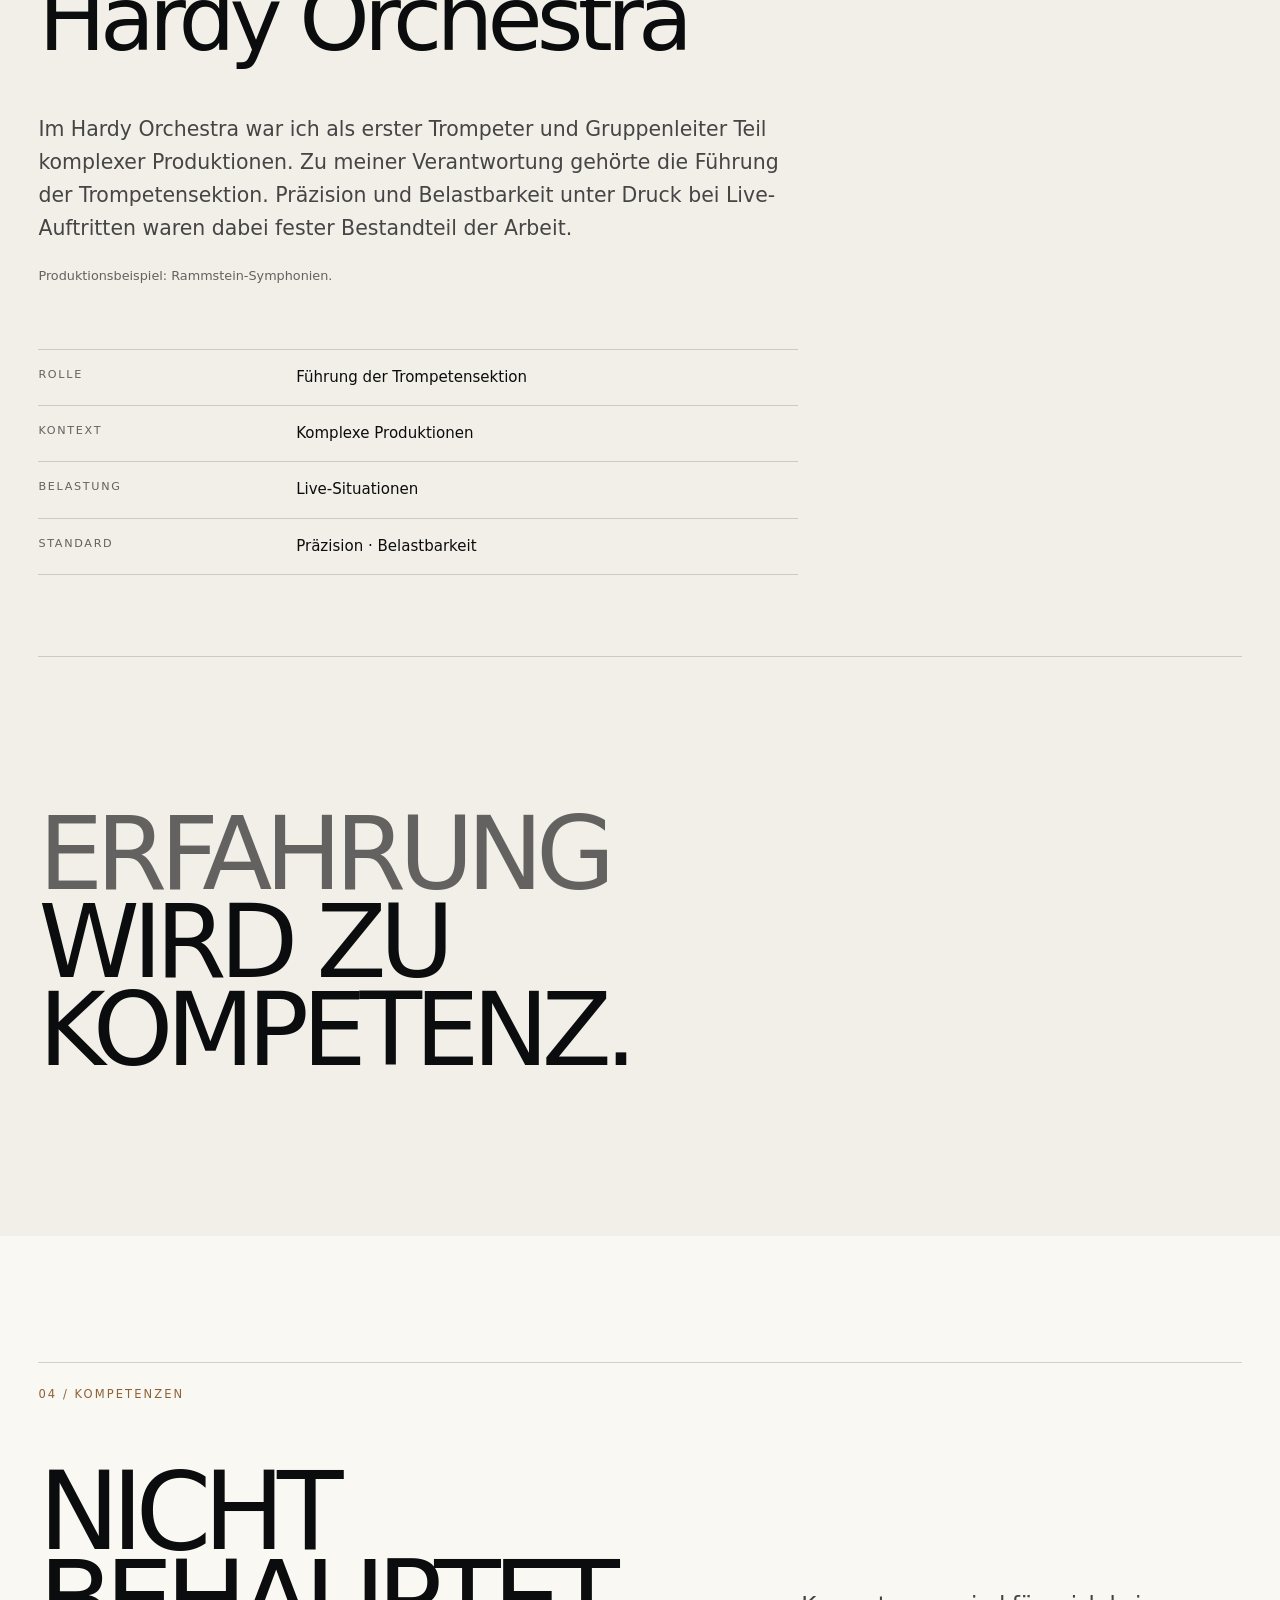
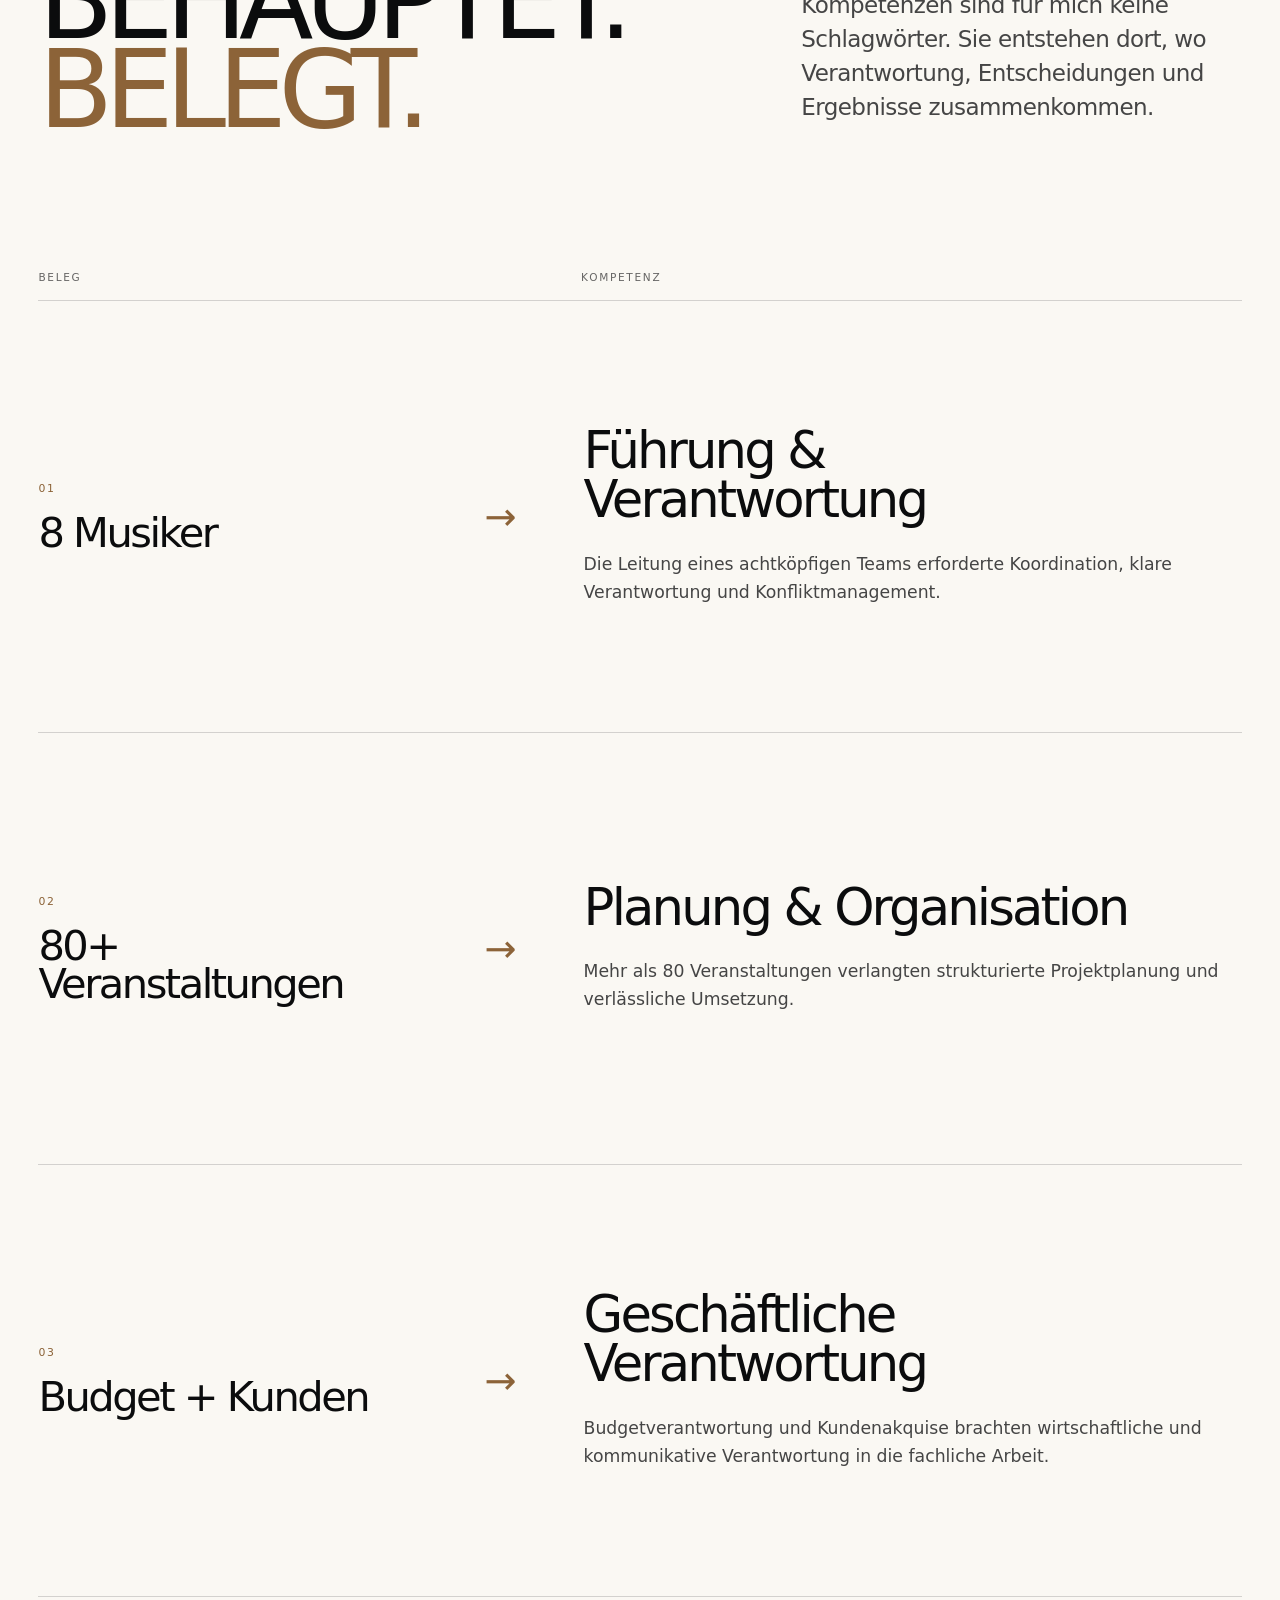
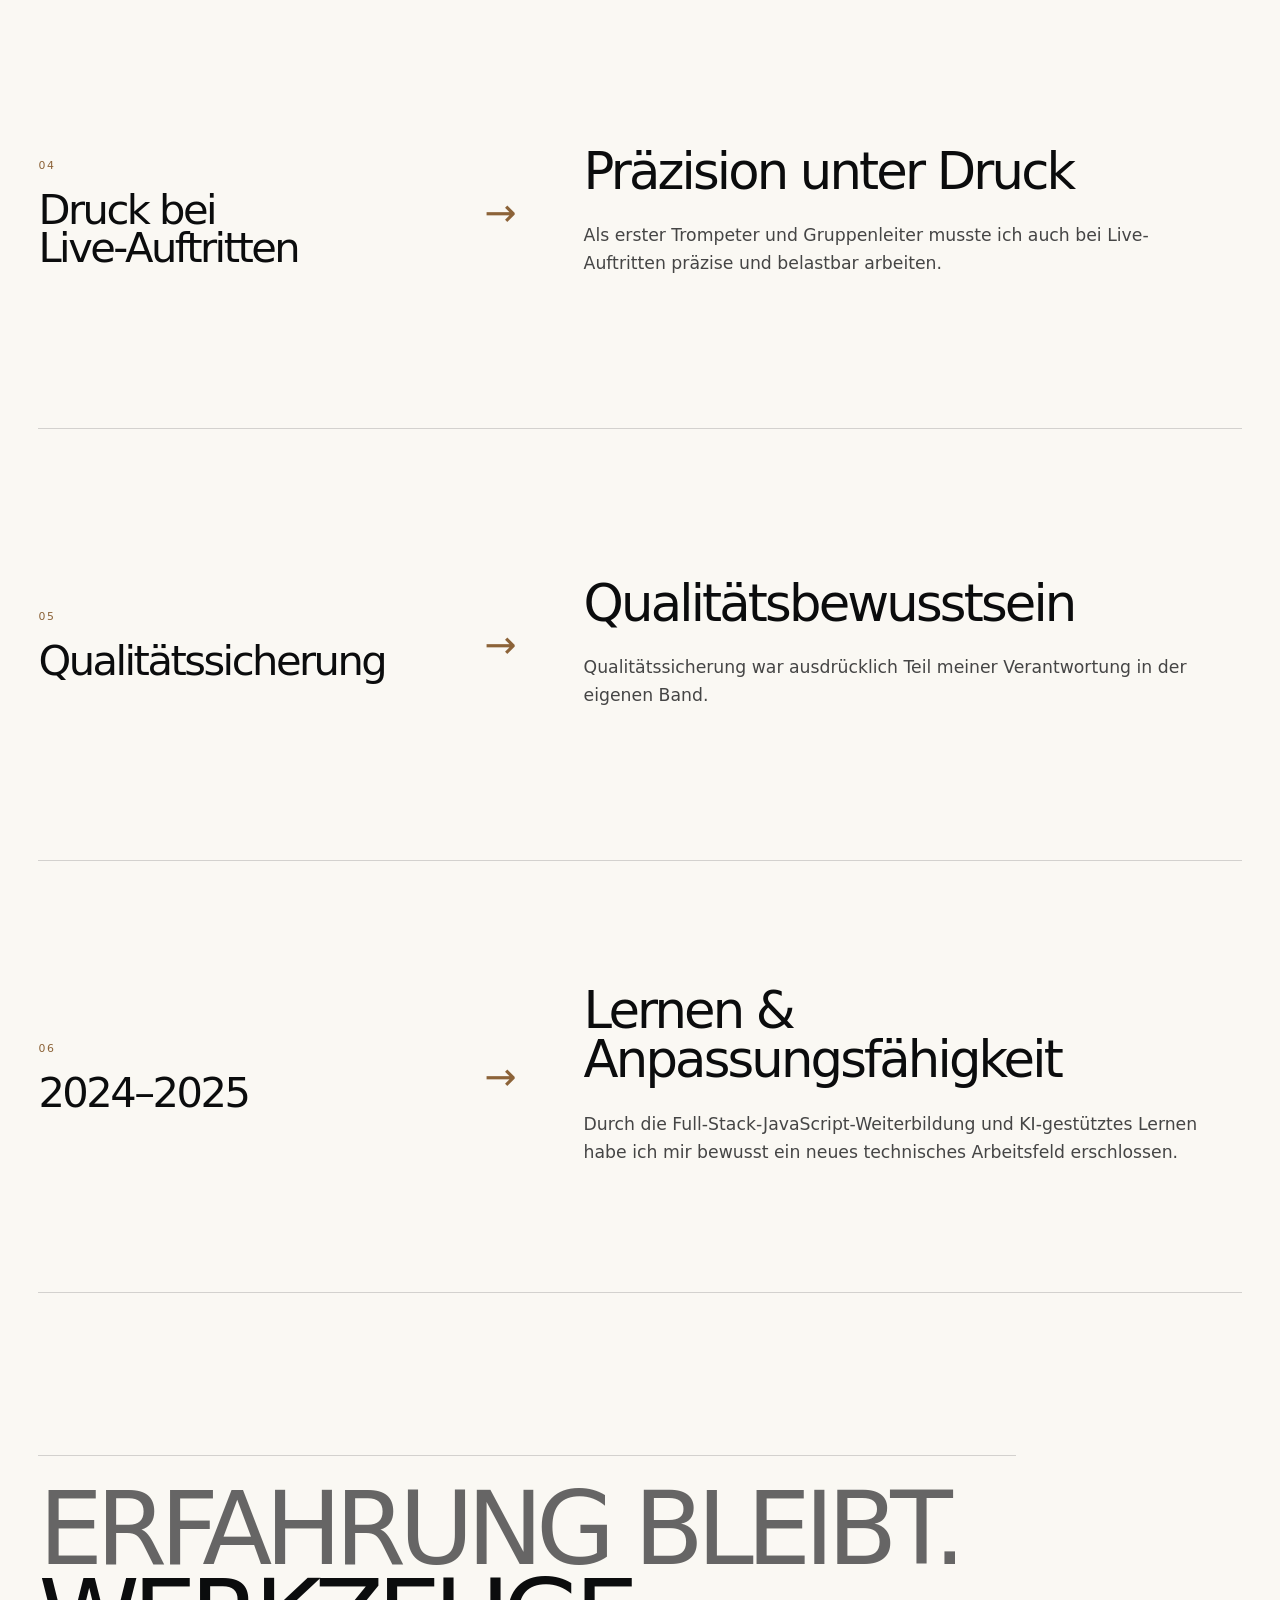
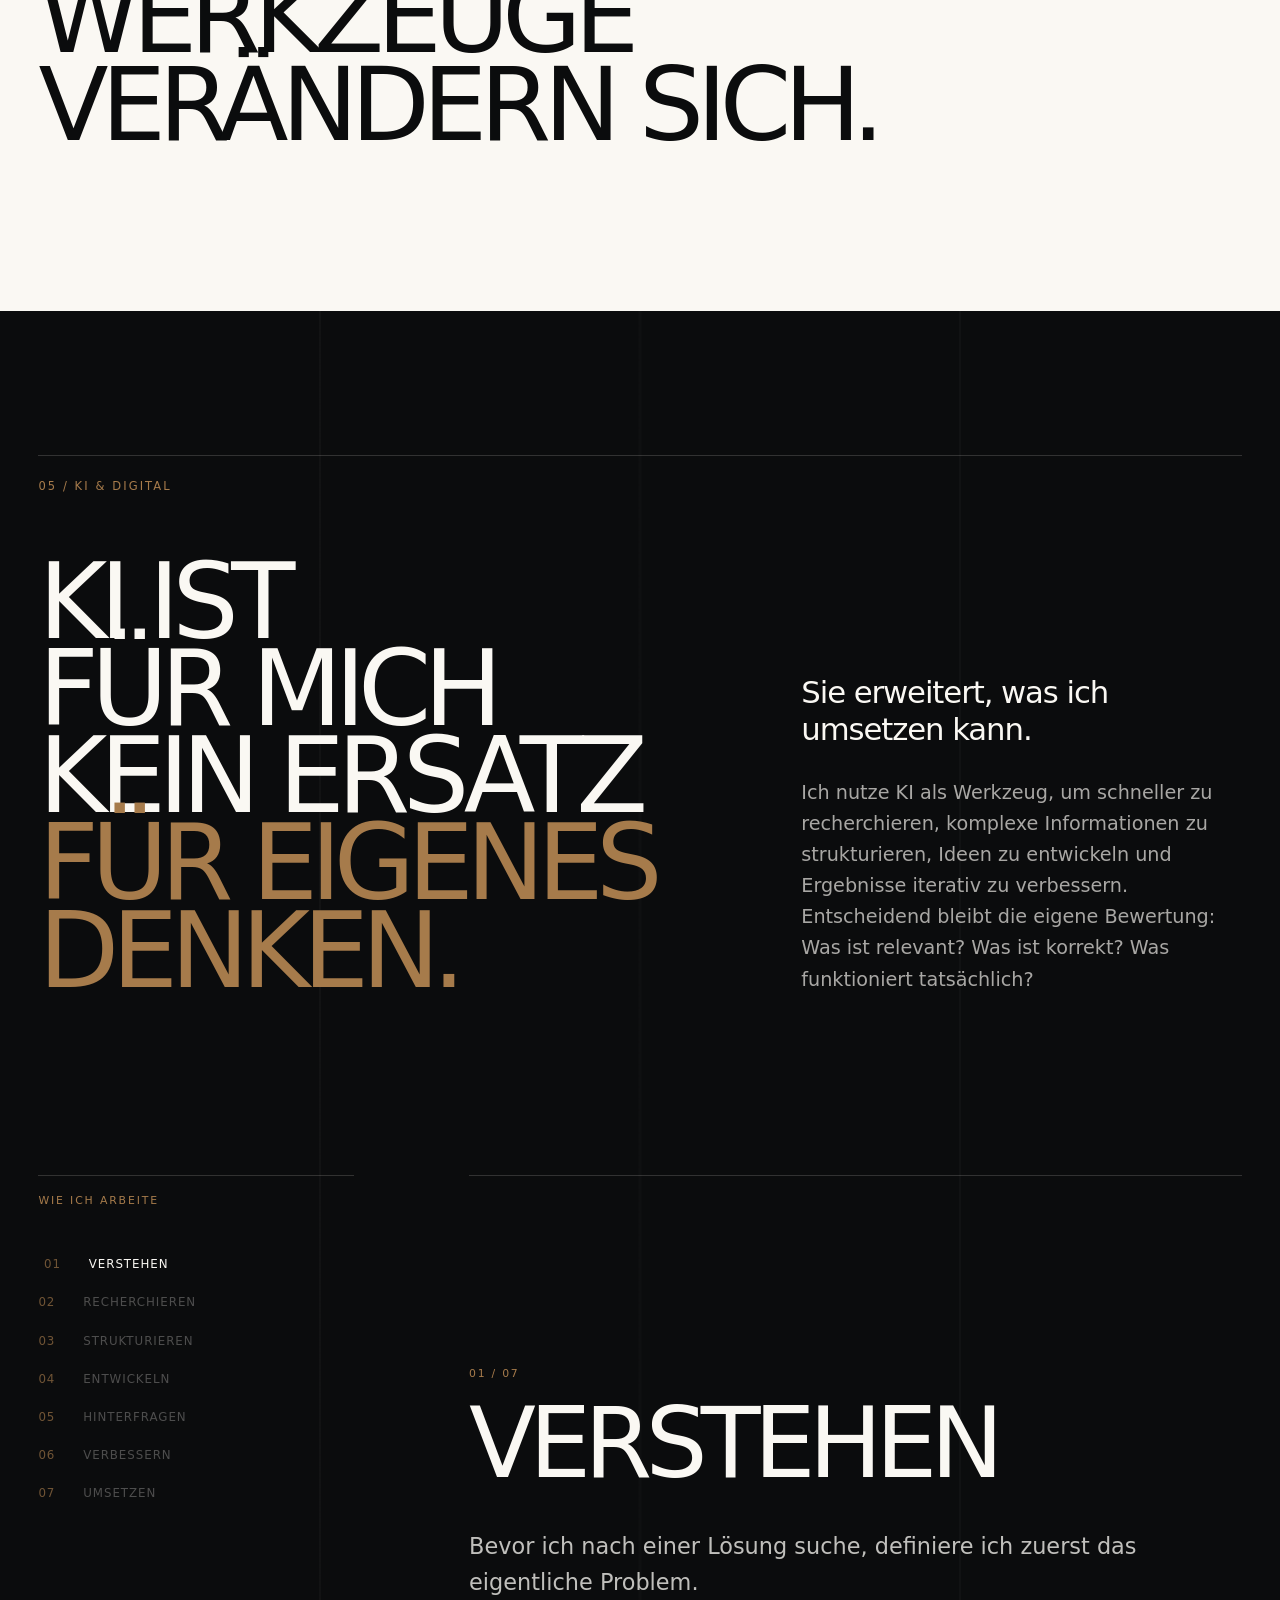
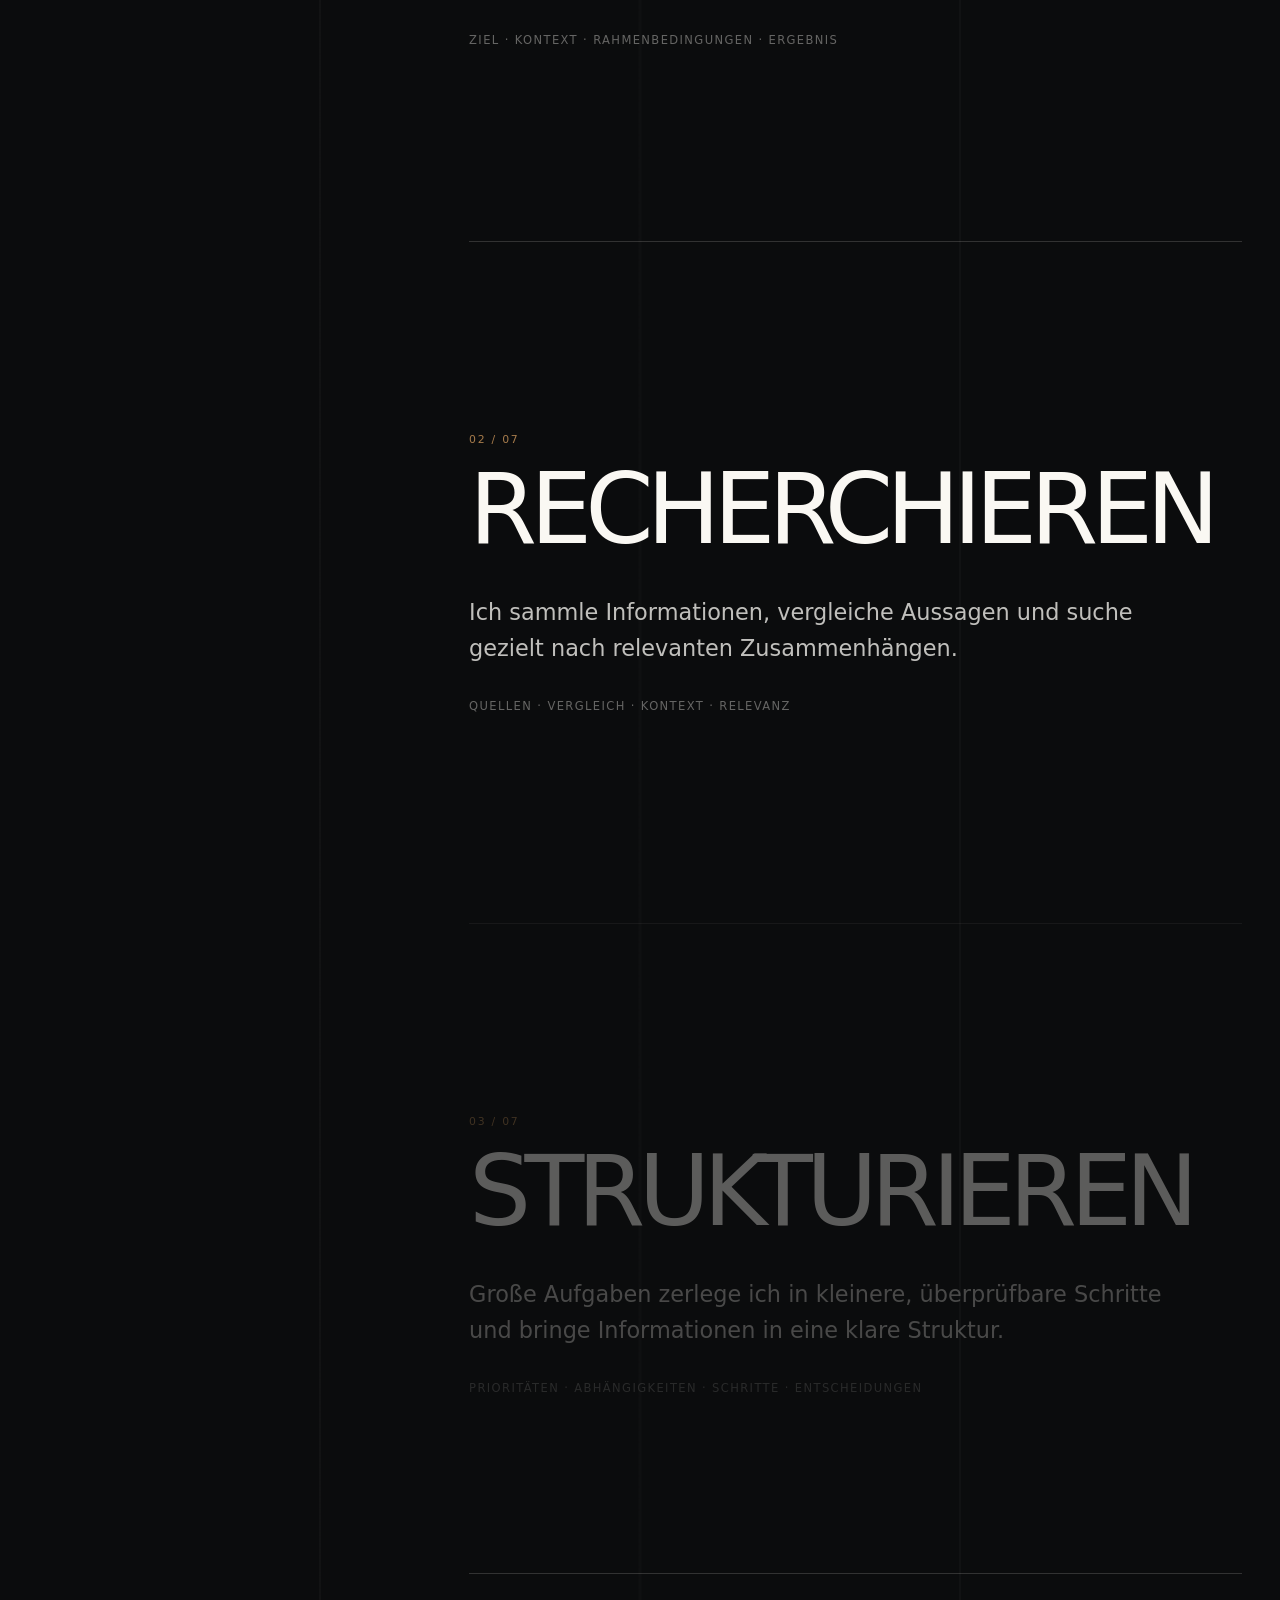
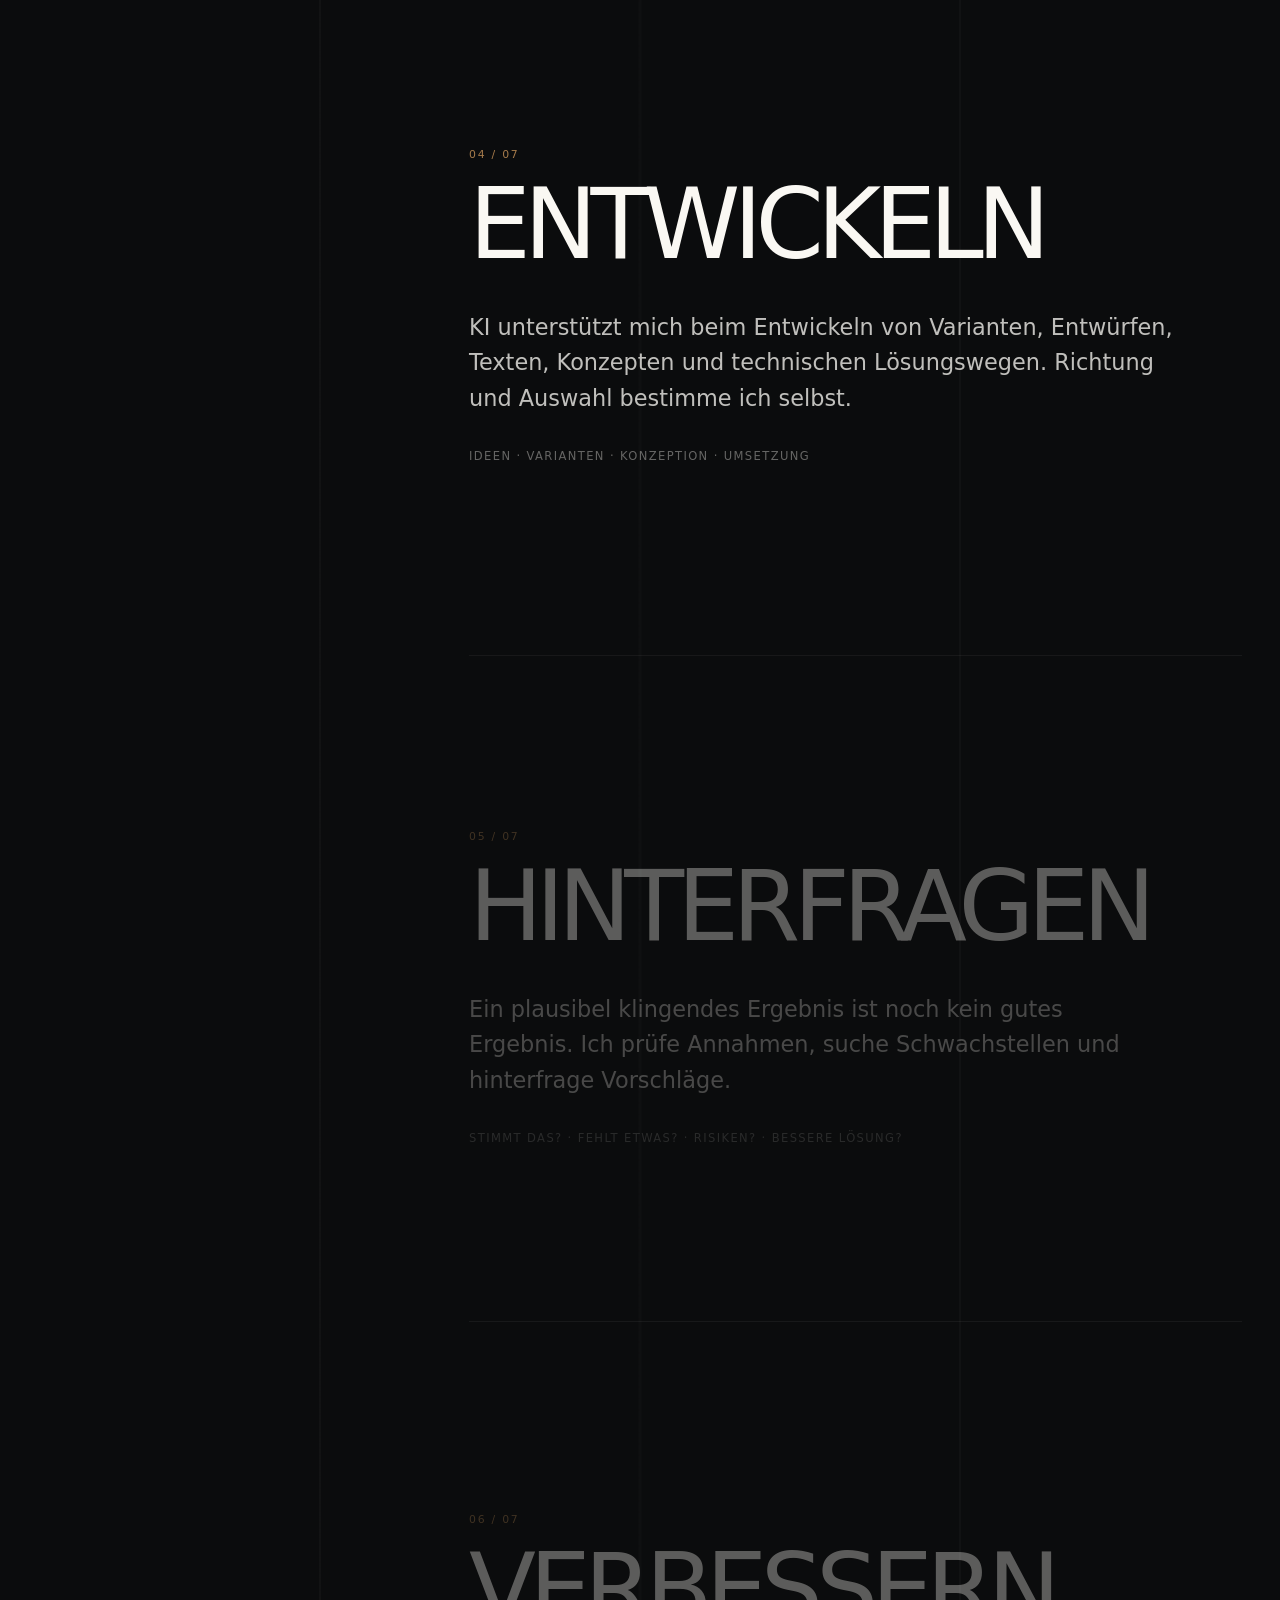
==== commit 9bbbfa3f: "Migrate portfolio production metadata to Vercel" ====
--- a/de/index.html
+++ b/de/index.html
@@ -11,27 +11,27 @@
   <meta property="og:type" content="website">
   <meta property="og:title" content="Andrii Makukha — Persönliches Portfolio">
   <meta property="og:description" content="Persönliches Portfolio von Andrii Makukha – beruflicher Hintergrund in Musik, Führung und Organisation, ergänzt durch moderne digitale und KI-gestützte Arbeitsweisen.">
-  <meta property="og:url" content="https://andrii-makukha.github.io/web-portfolio/de/">
+  <meta property="og:url" content="https://web-portfolio-woad-two.vercel.app/de/">
   <meta property="og:locale" content="de_DE">
   <meta property="og:site_name" content="Andrii Makukha">
-  <meta property="og:image" content="https://andrii-makukha.github.io/web-portfolio/assets/og-portfolio.png">
+  <meta property="og:image" content="https://web-portfolio-woad-two.vercel.app/assets/og-portfolio.png">
   <meta property="og:image:width" content="1200">
   <meta property="og:image:height" content="630">
   <meta property="og:image:alt" content="Andrii Makukha — Persönliches Portfolio">
-  <meta name="twitter:image" content="https://andrii-makukha.github.io/web-portfolio/assets/og-portfolio.png">
+  <meta name="twitter:image" content="https://web-portfolio-woad-two.vercel.app/assets/og-portfolio.png">
   <meta name="twitter:image:alt" content="Andrii Makukha — Persönliches Portfolio">
   <meta name="twitter:card" content="summary_large_image">
   <meta name="twitter:title" content="Andrii Makukha — Persönliches Portfolio">
   <meta name="twitter:description" content="Persönliches Portfolio von Andrii Makukha – beruflicher Hintergrund in Musik, Führung und Organisation, ergänzt durch moderne digitale und KI-gestützte Arbeitsweisen.">
-  <link rel="canonical" href="https://andrii-makukha.github.io/web-portfolio/de/">
-  <link rel="alternate" hreflang="de" href="https://andrii-makukha.github.io/web-portfolio/de/">
-  <link rel="alternate" hreflang="en" href="https://andrii-makukha.github.io/web-portfolio/en/">
-  <link rel="alternate" hreflang="ru" href="https://andrii-makukha.github.io/web-portfolio/ru/">
-  <link rel="alternate" hreflang="x-default" href="https://andrii-makukha.github.io/web-portfolio/de/">
+  <link rel="canonical" href="https://web-portfolio-woad-two.vercel.app/de/">
+  <link rel="alternate" hreflang="de" href="https://web-portfolio-woad-two.vercel.app/de/">
+  <link rel="alternate" hreflang="en" href="https://web-portfolio-woad-two.vercel.app/en/">
+  <link rel="alternate" hreflang="ru" href="https://web-portfolio-woad-two.vercel.app/ru/">
+  <link rel="alternate" hreflang="x-default" href="https://web-portfolio-woad-two.vercel.app/de/">
   <link rel="stylesheet" href="../css/v2.css">
   <link rel="icon" href="../assets/favicon.svg" type="image/svg+xml">
   <noscript><style>[data-reveal]{opacity:1!important;transform:none!important}.portrait-frame{clip-path:none!important;opacity:1!important}.workflow-step,.journey-event{opacity:1!important;transform:none!important}.opening__name,.opening__eyebrow,.opening__meta,.opening__scroll{opacity:1!important;transform:none!important}.site-nav__menu-toggle{display:none!important}.site-nav__languages{display:flex!important}</style></noscript>
-  <script type="application/ld+json">{"@context":"https://schema.org","@type":"Person","name":"Andrii Makukha","url":"https://andrii-makukha.github.io/web-portfolio/de/","sameAs":["https://github.com/andrii-makukha"],"address":{"@type":"PostalAddress","addressLocality":"Bernau am Chiemsee","addressCountry":"DE"}}</script>
+  <script type="application/ld+json">{"@context":"https://schema.org","@type":"Person","name":"Andrii Makukha","url":"https://web-portfolio-woad-two.vercel.app/de/","sameAs":["https://github.com/andrii-makukha"],"address":{"@type":"PostalAddress","addressLocality":"Bernau am Chiemsee","addressCountry":"DE"}}</script>
 </head>
 <body>
   <a class="skip-link" href="#main-content">Zum Inhalt springen</a>
@@ -776,6 +776,7 @@
         <div class="contact__footer">
           <span>© 2026 Andrii Makukha</span>
           <span>Human-directed · AI-assisted</span>
+          <span class="contact__legal"><a href="../de/impressum/">Impressum</a> · <a href="../de/datenschutz/">Datenschutz</a></span>
           <a href="#top">Nach oben ↑</a>
         </div>
       </div>
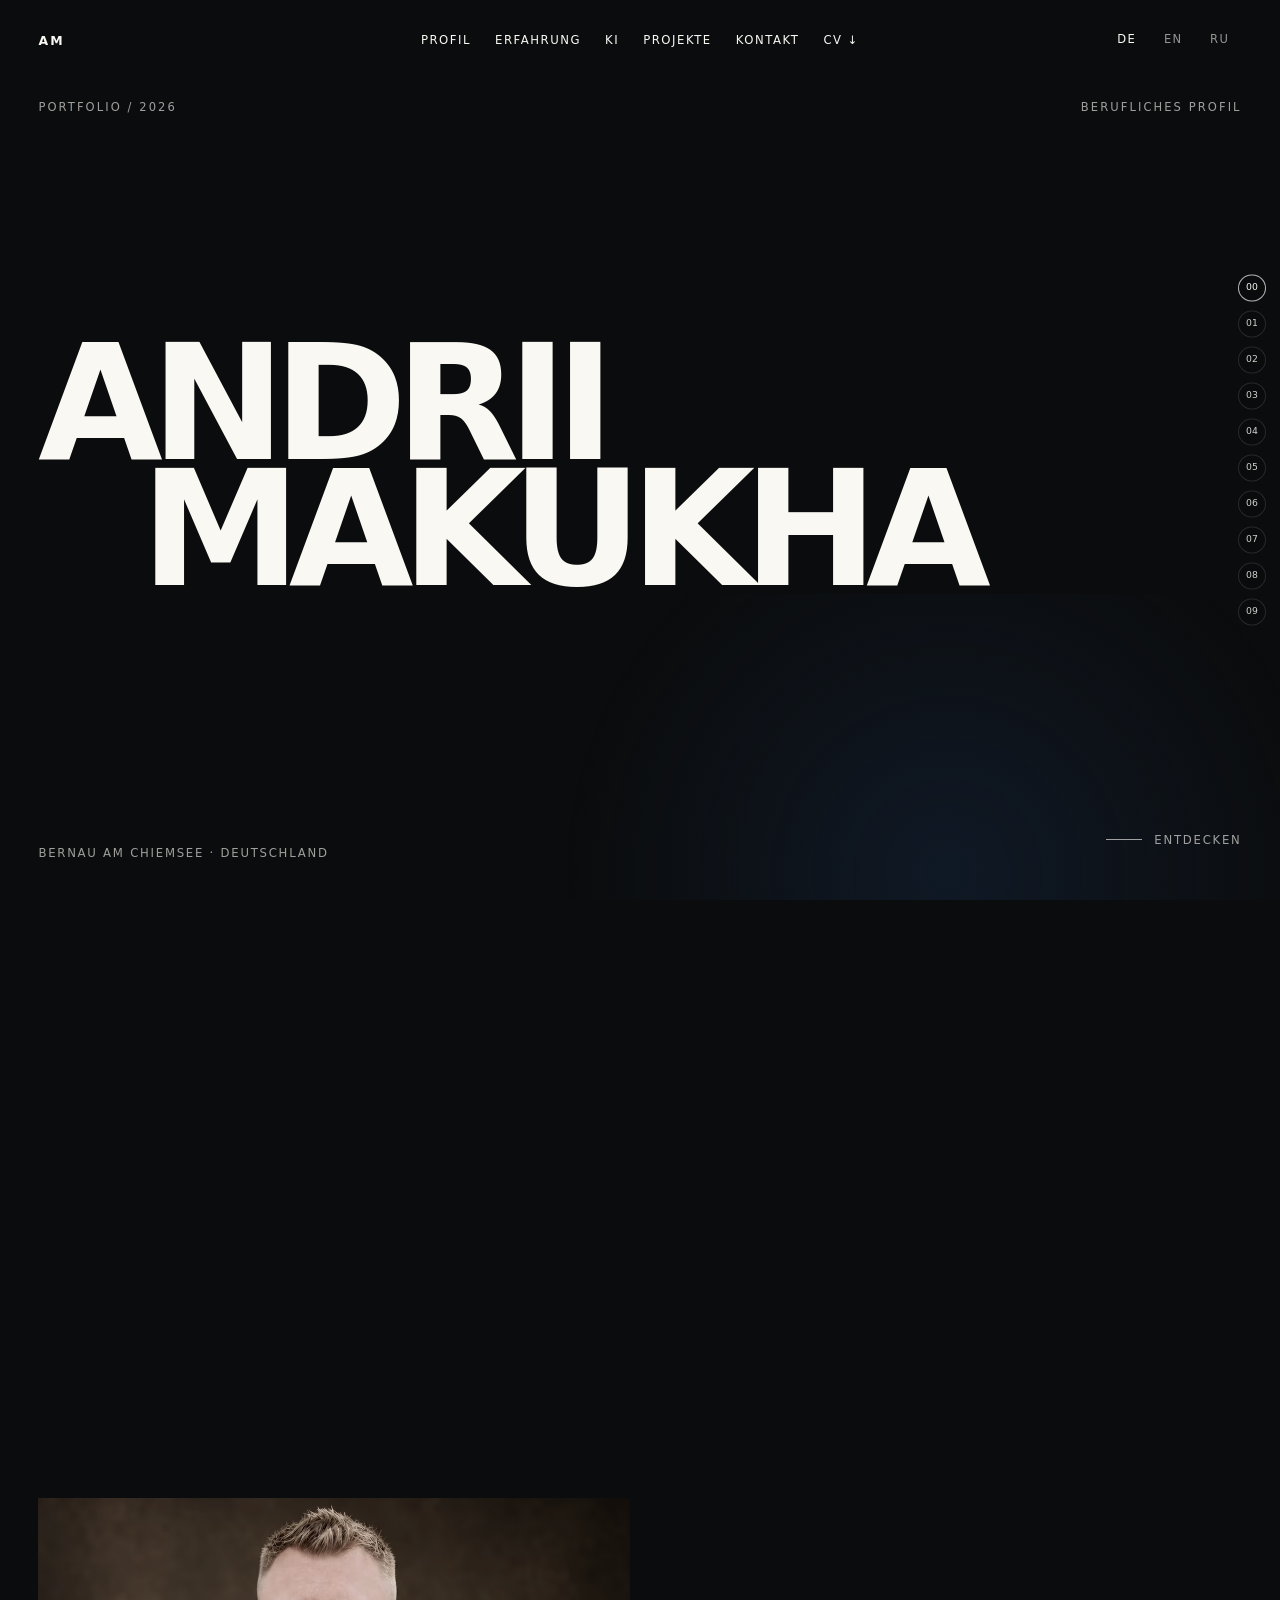
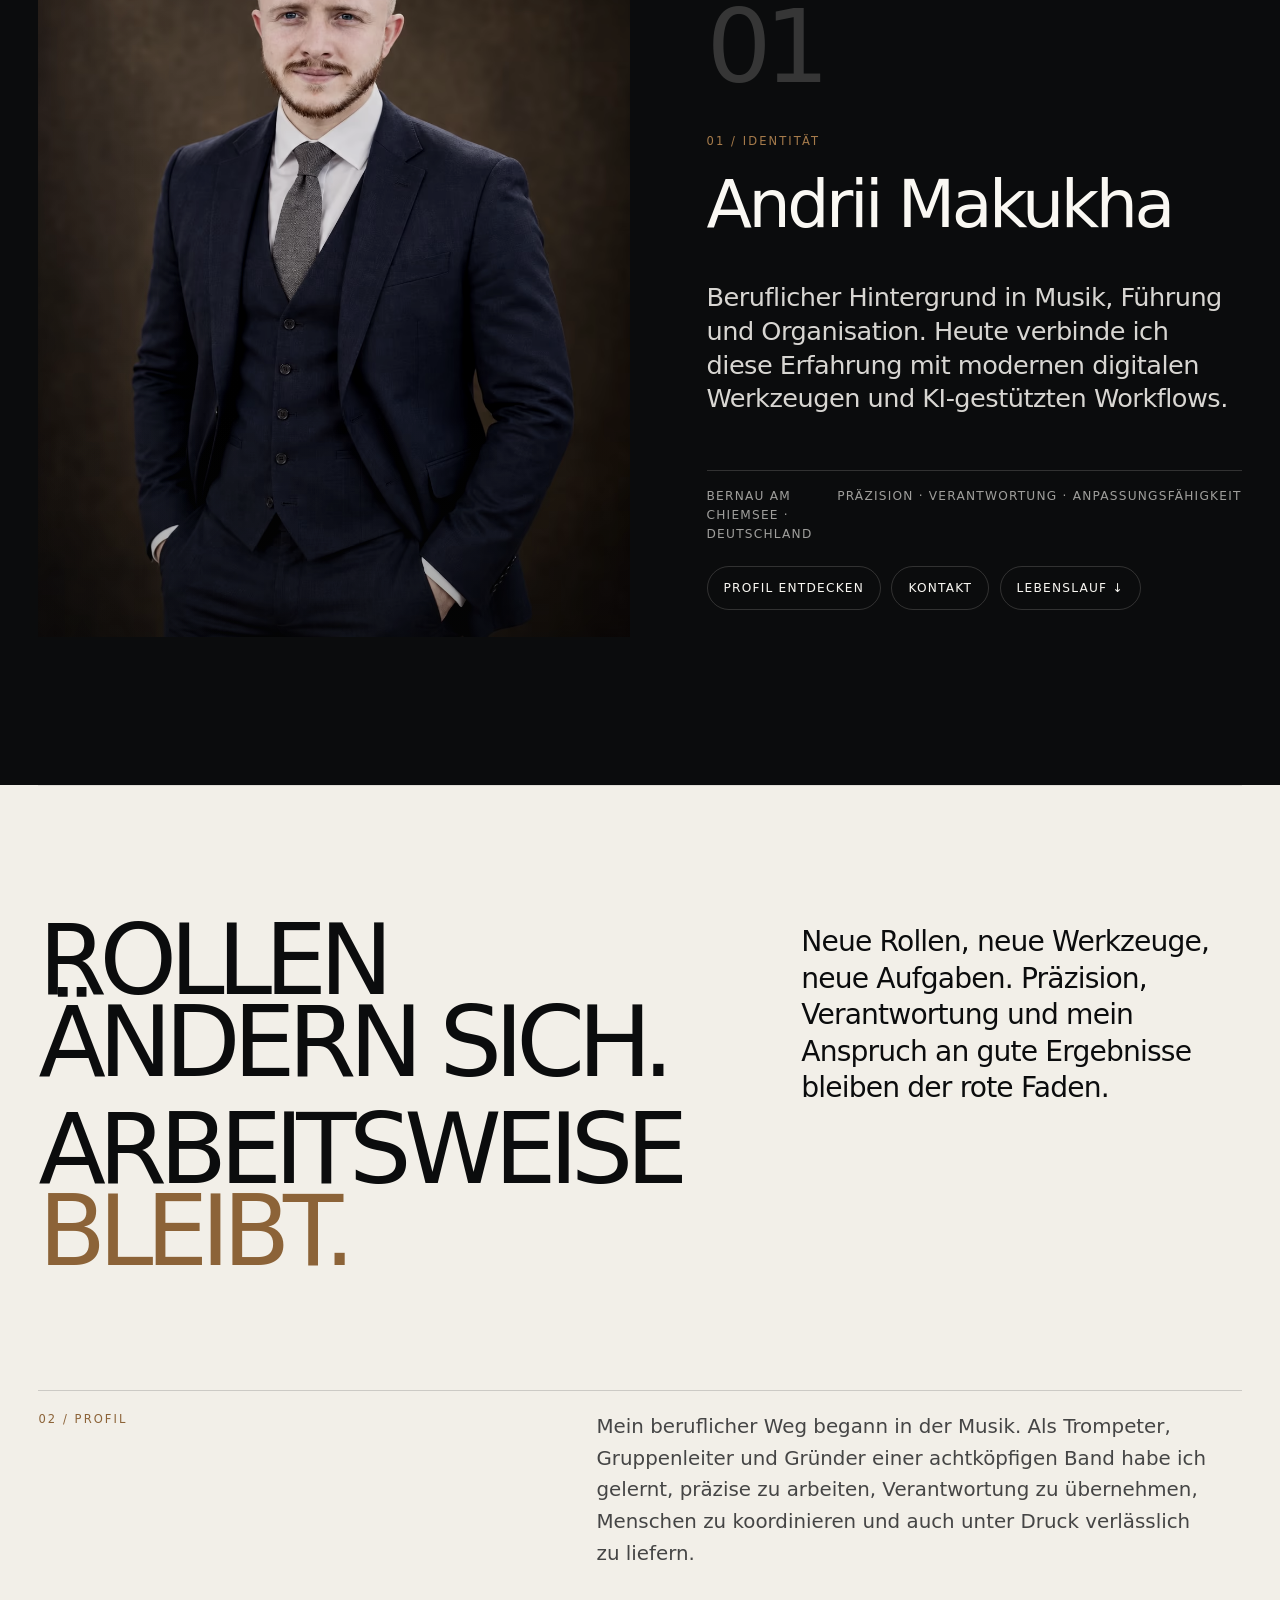
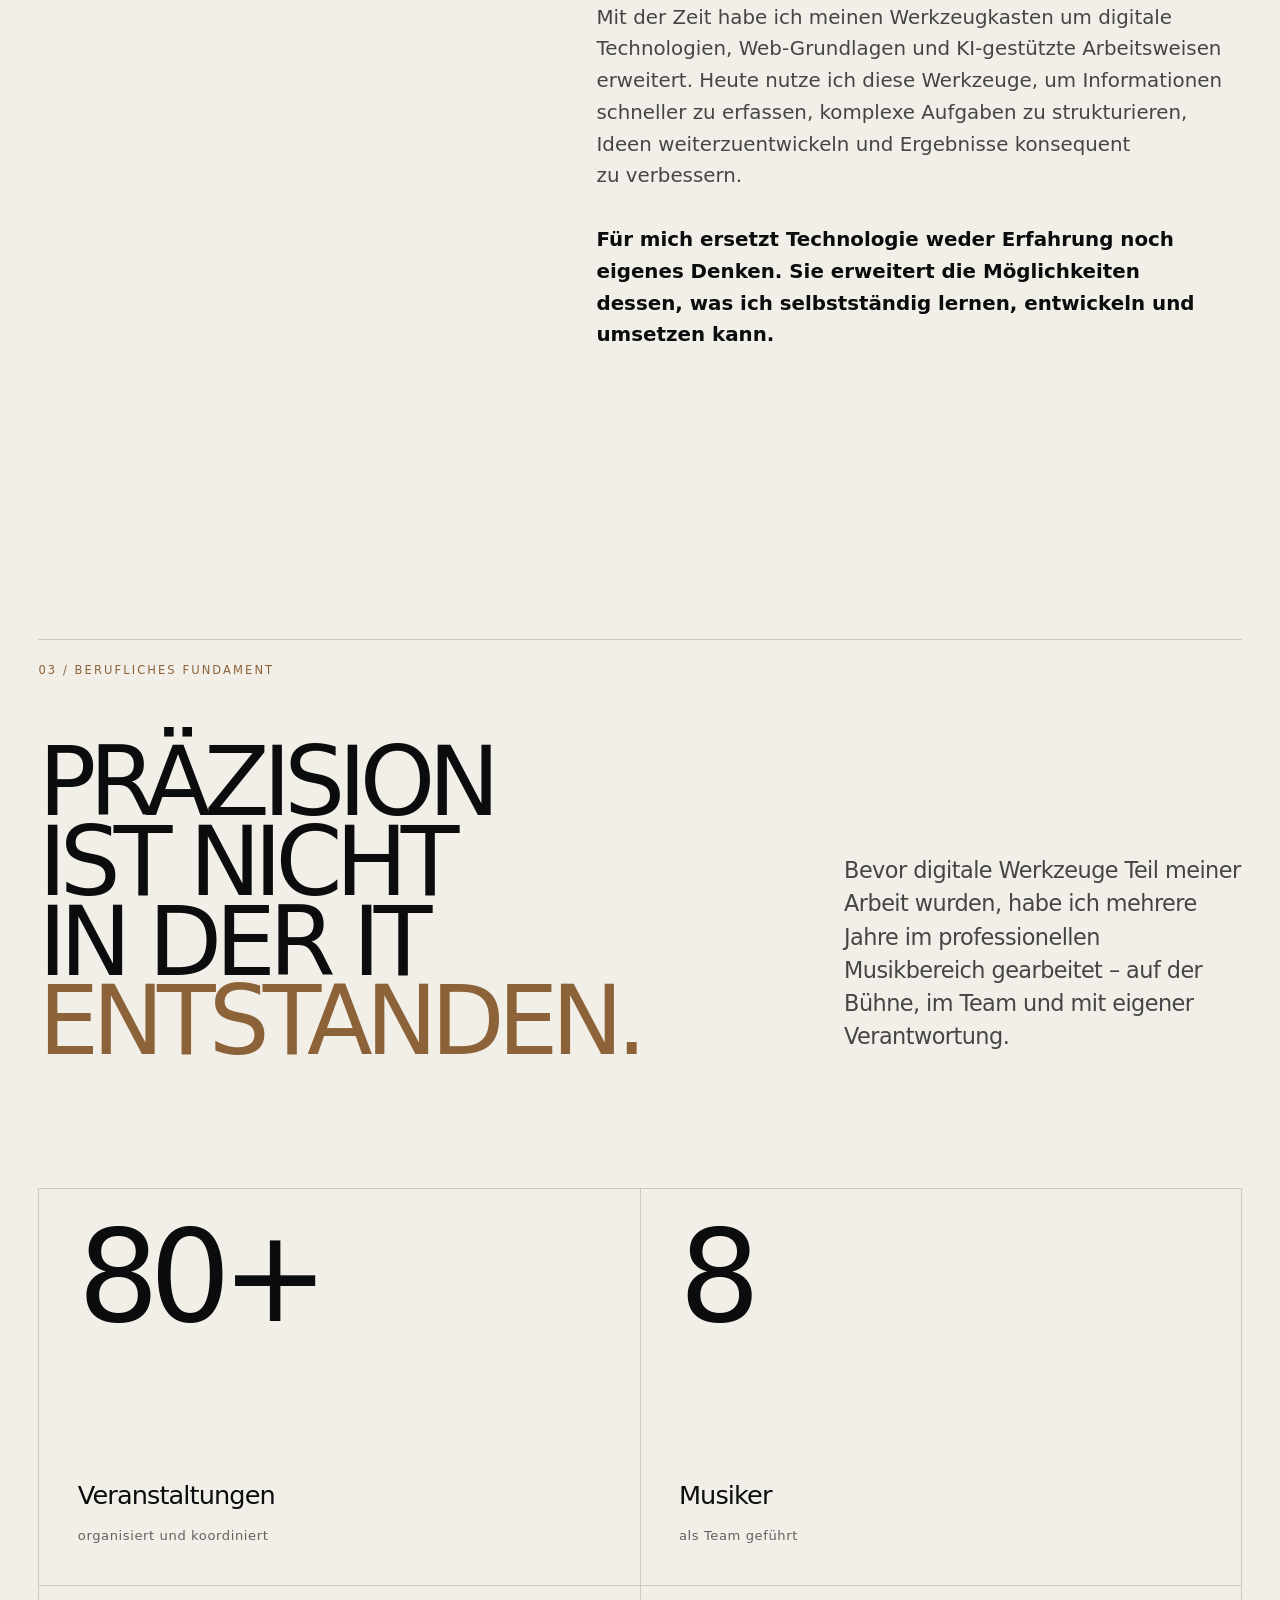
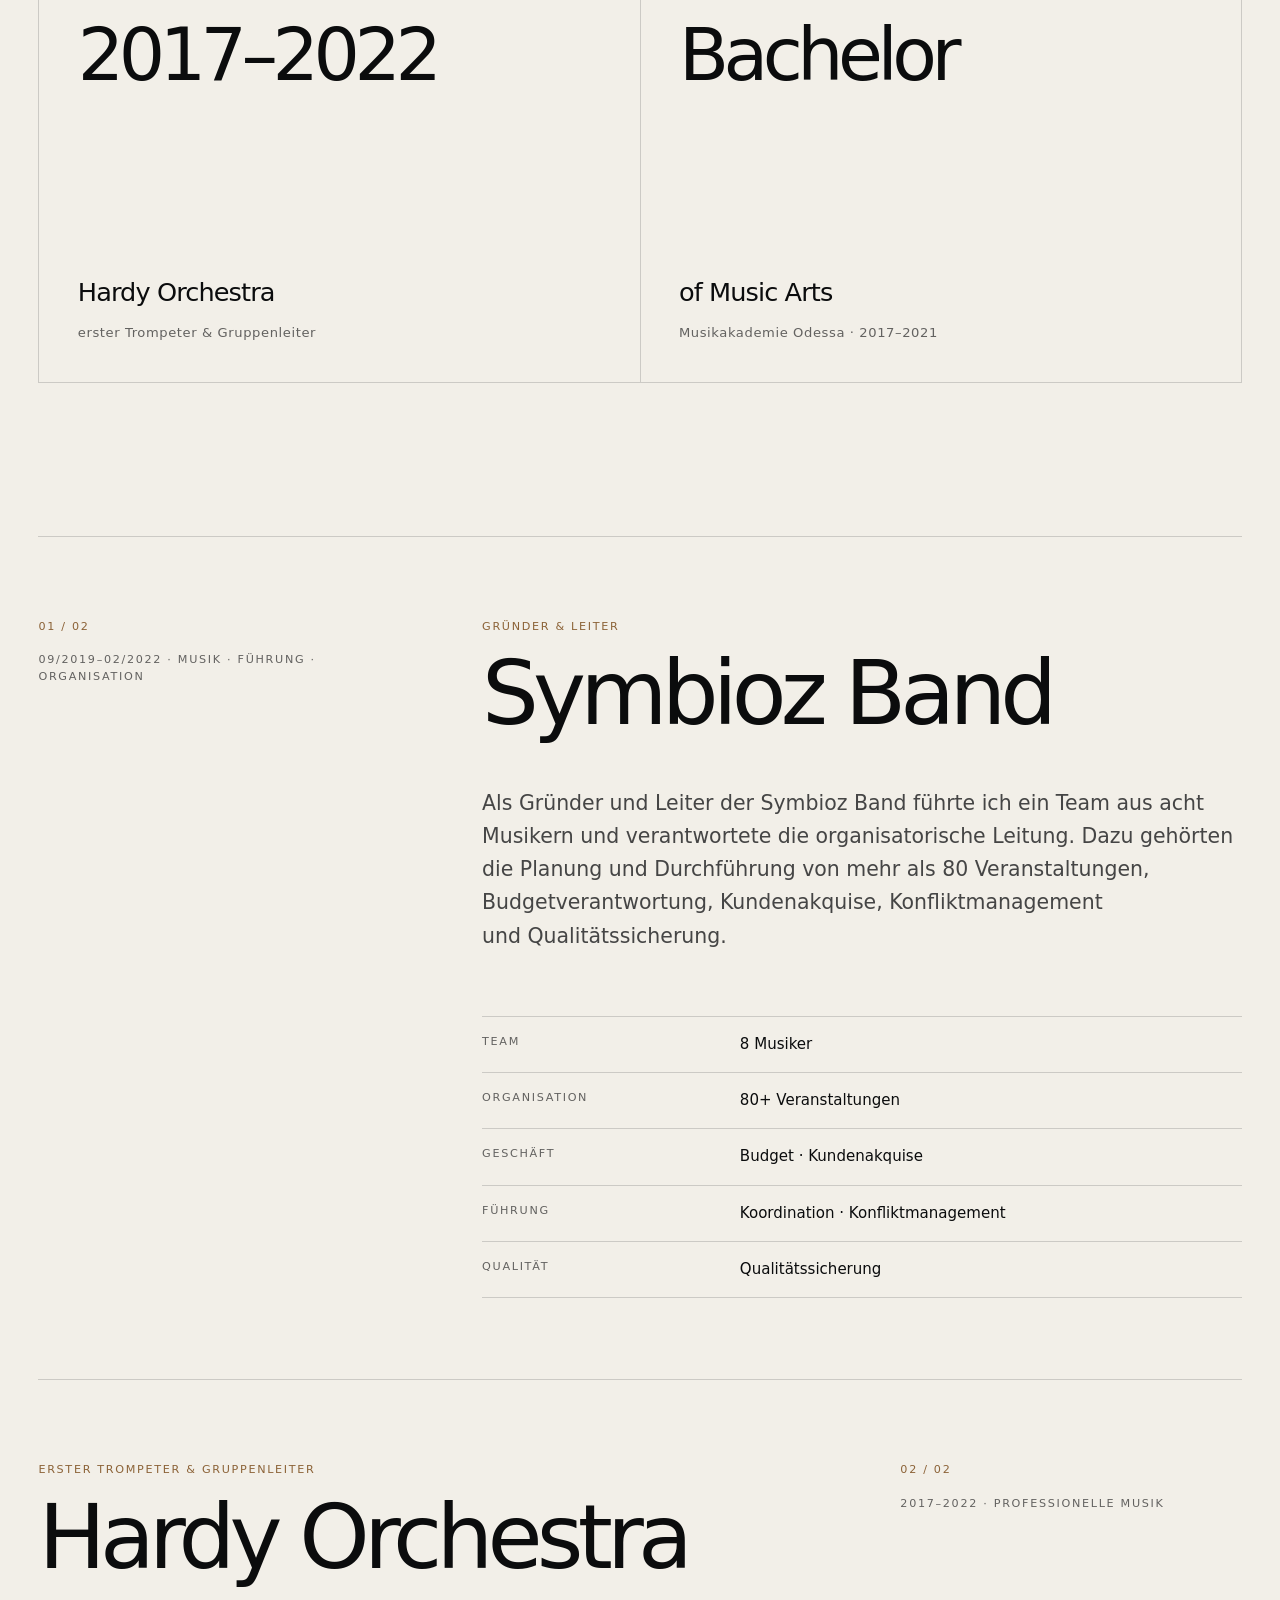
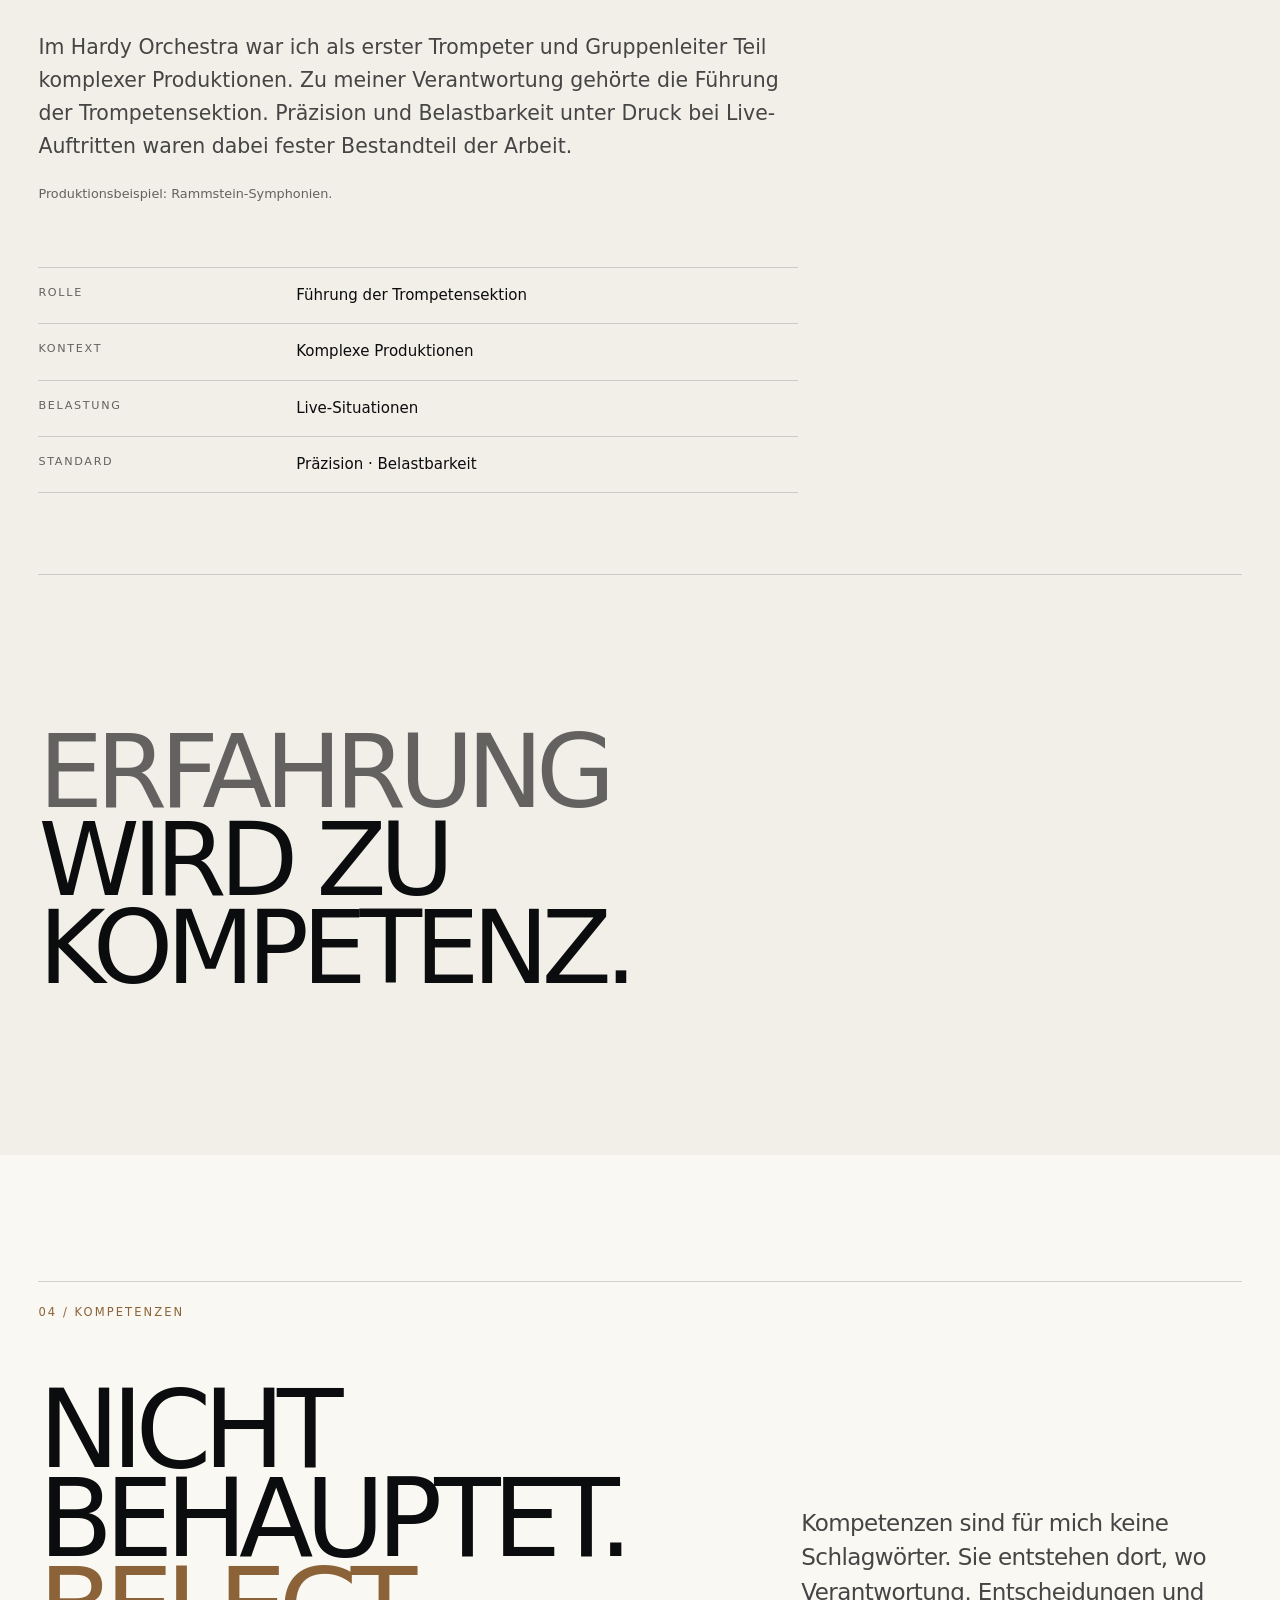
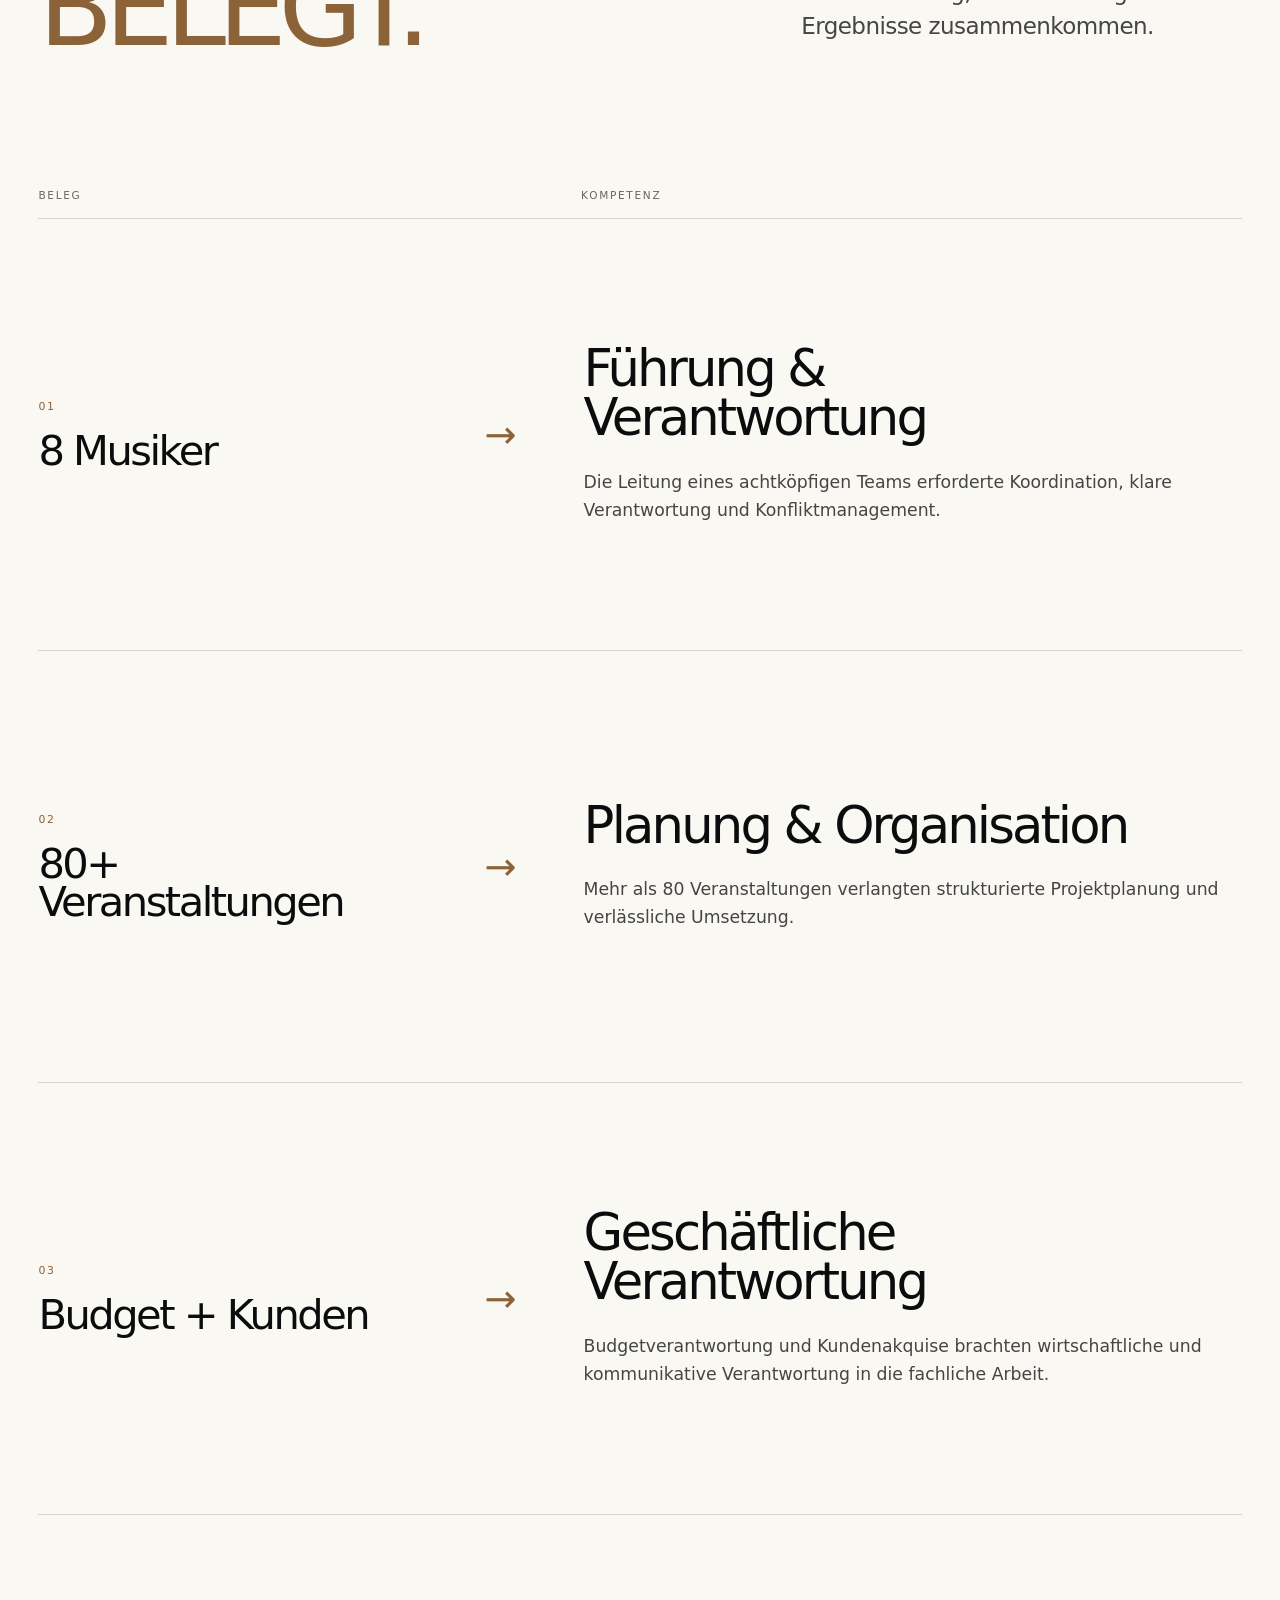
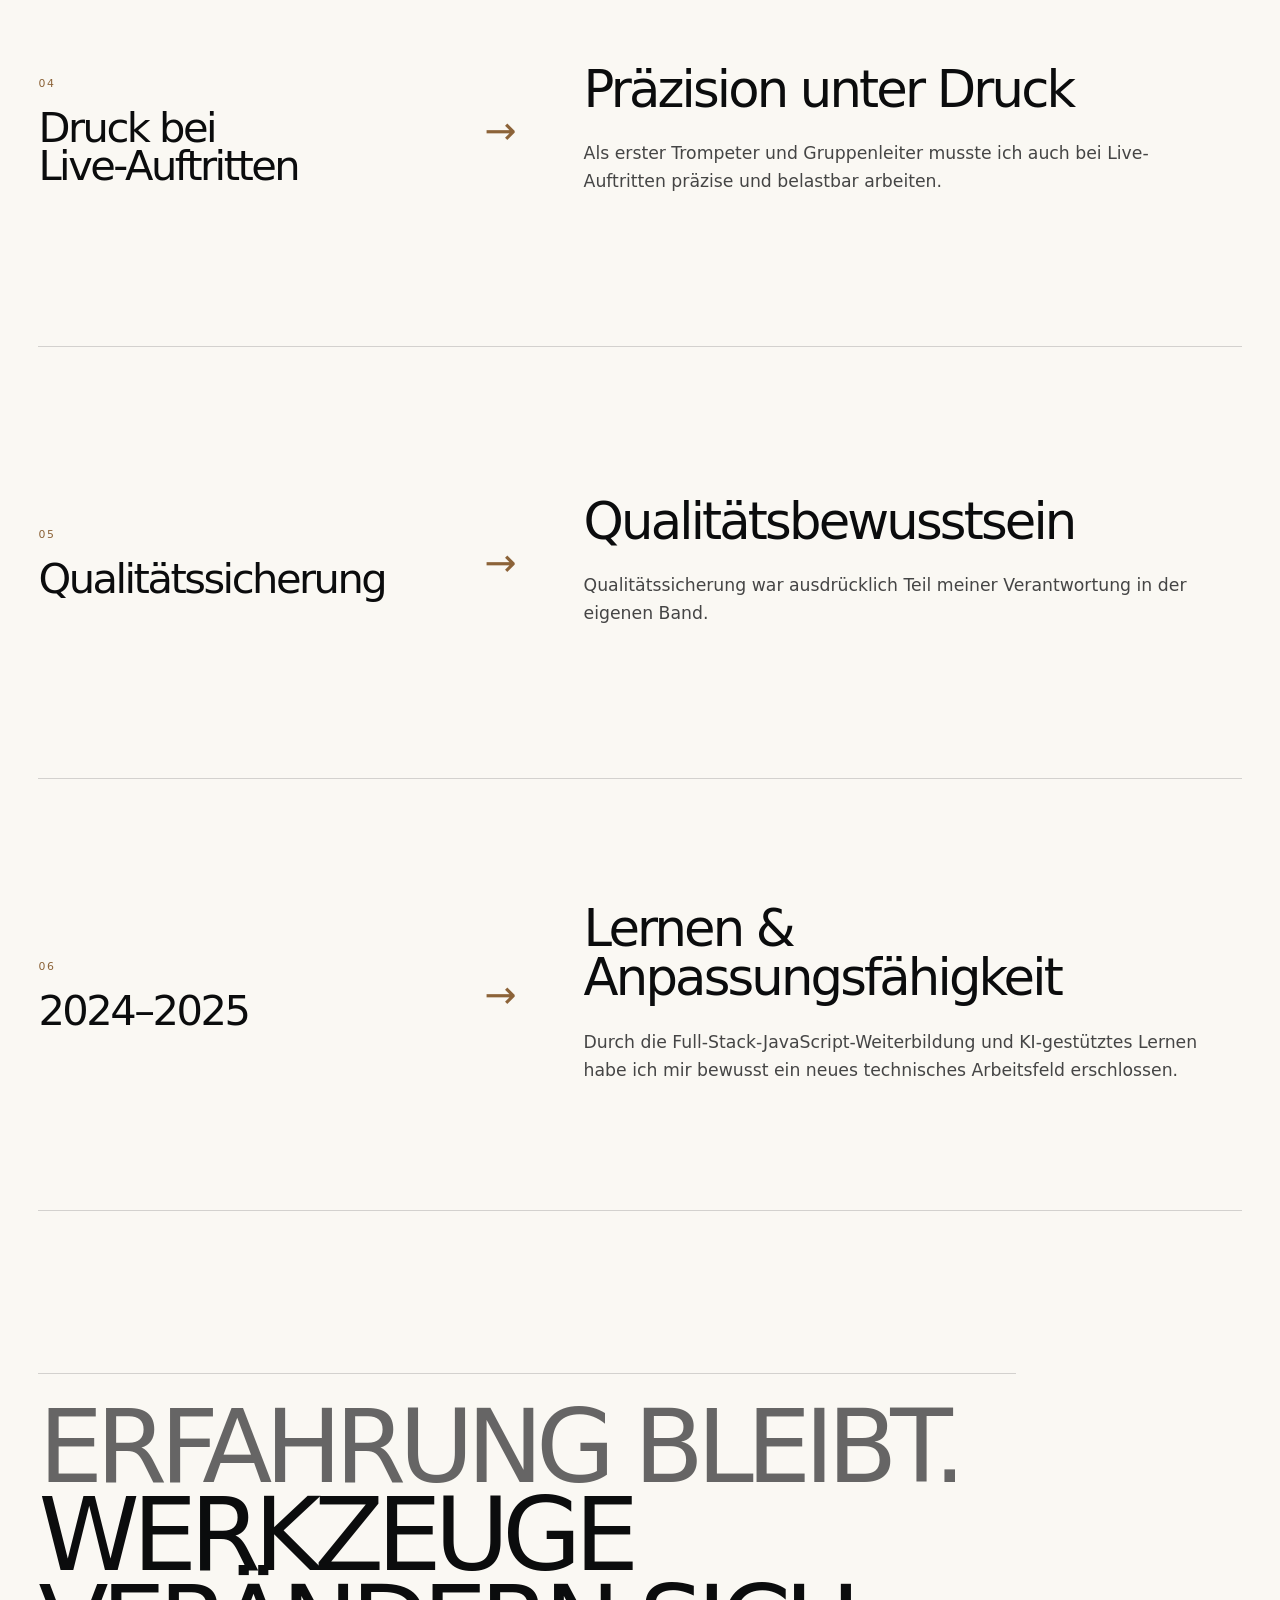
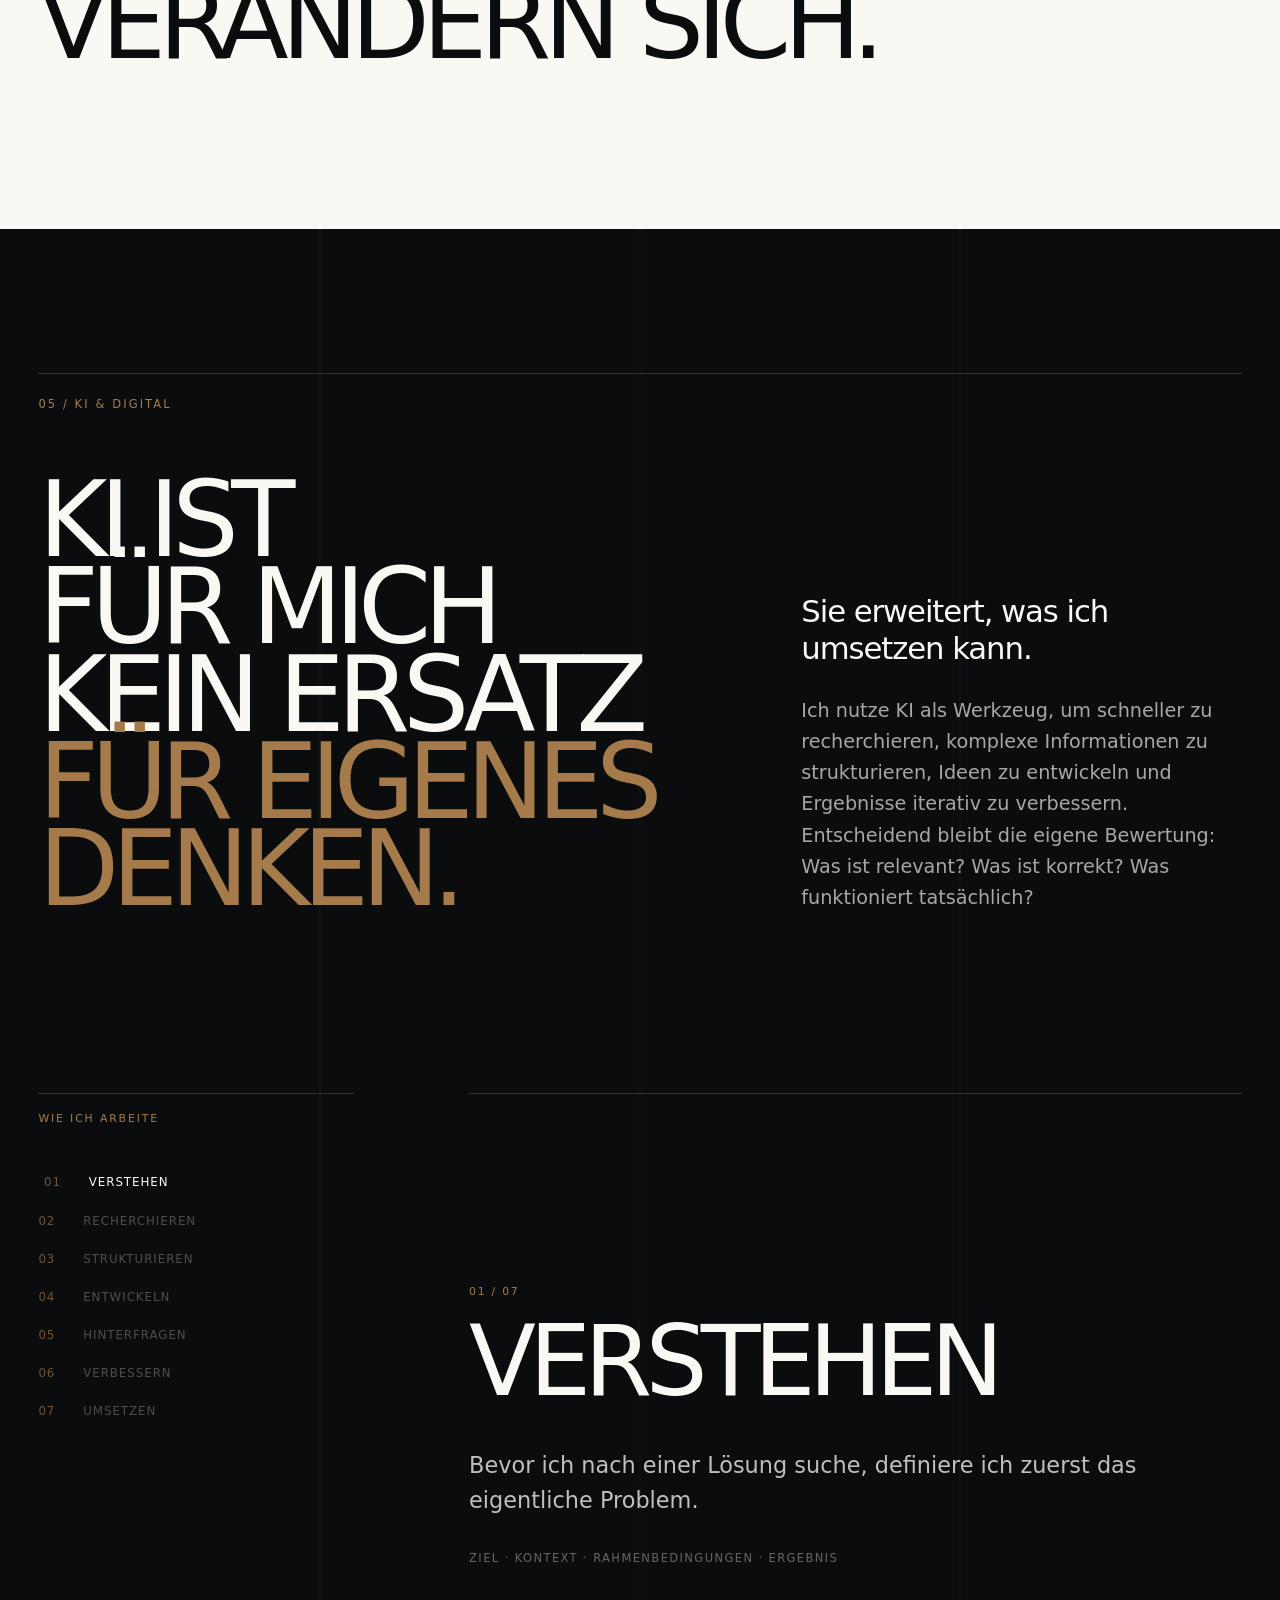
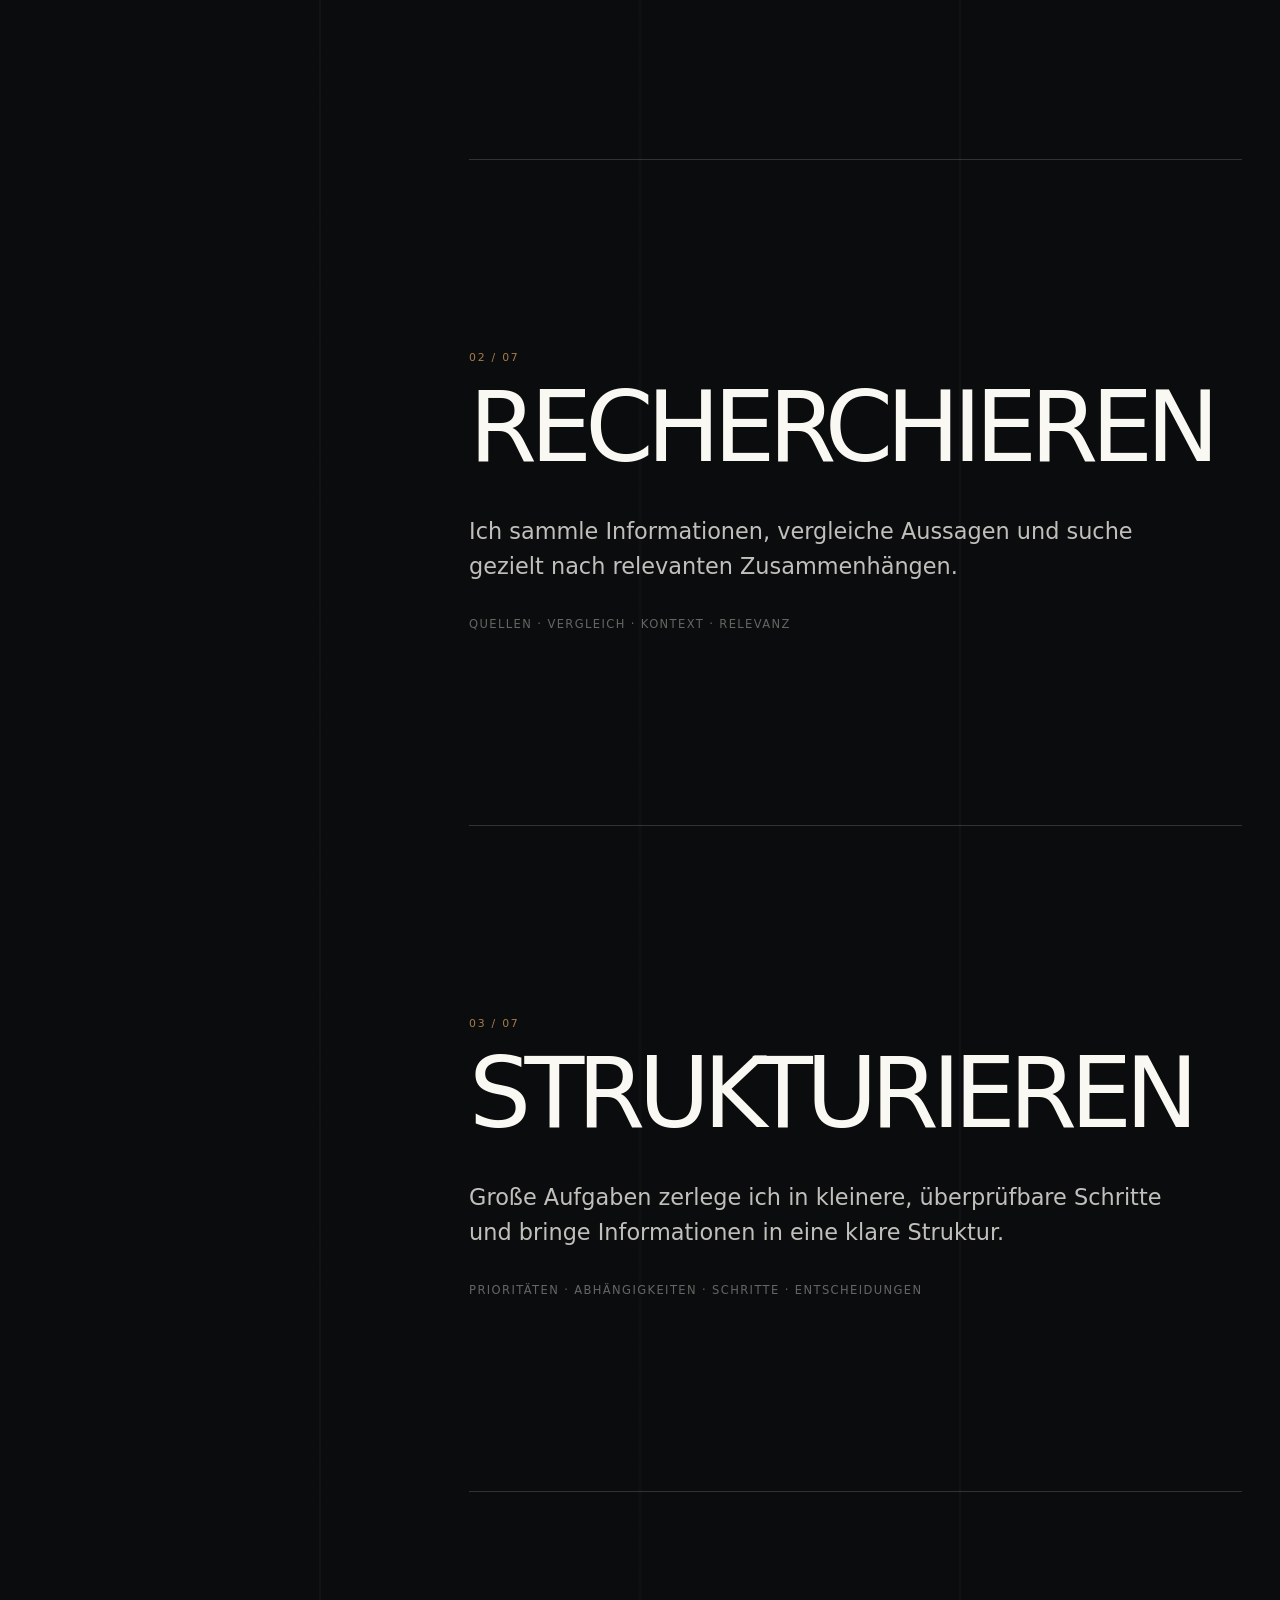
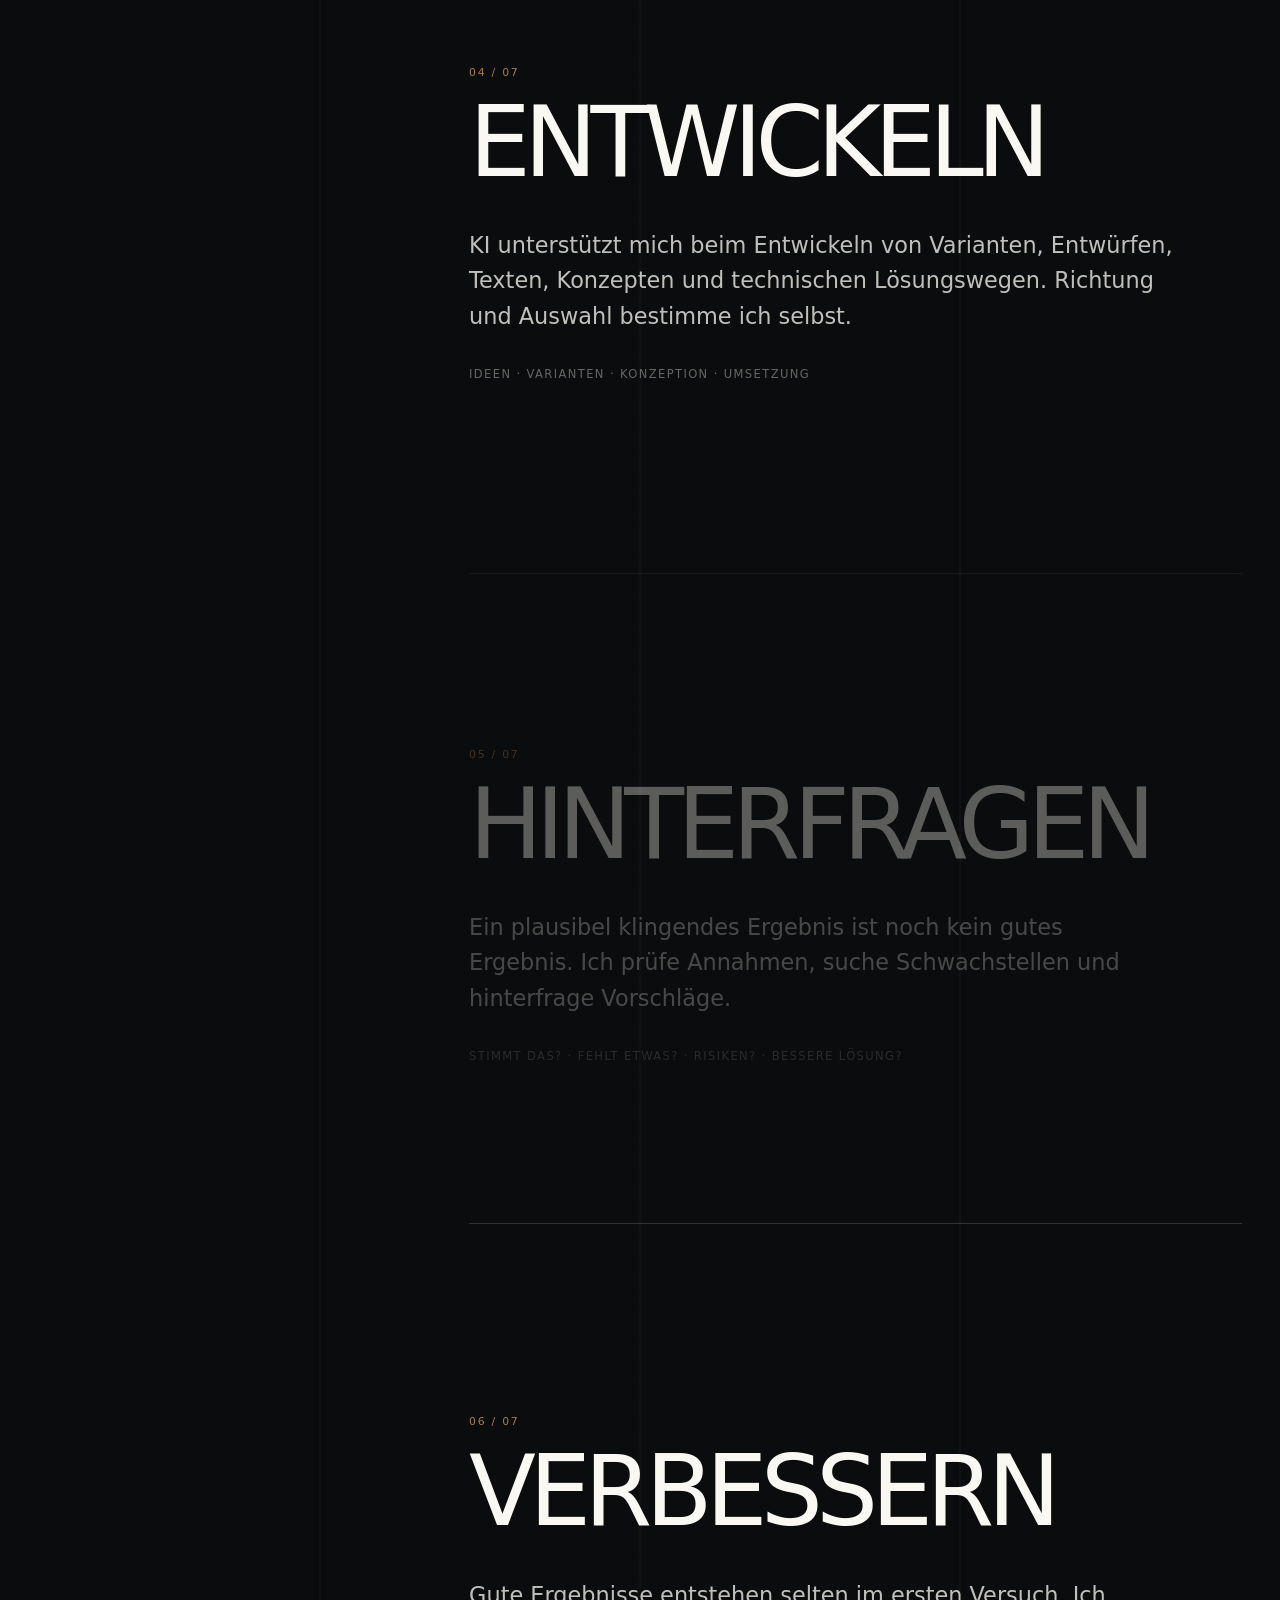
==== commit eacbbce9: "Refine multilingual portfolio positioning copy" ====
--- a/de/index.html
+++ b/de/index.html
@@ -136,8 +136,8 @@
       <div class="profile__inner">
         <header class="profile__header">
           <h2 class="profile__display" data-reveal>
-            <span>Erfahrung</span>
-            <span>verändert sich.</span>
+            <span>Rollen</span>
+            <span>ändern sich.</span>
             <span>Arbeitsweise</span>
             <span>bleibt.</span>
           </h2>
@@ -148,7 +148,7 @@
         <div class="profile__body">
           <div class="profile__chapter" data-reveal>02 / Profil</div>
           <div class="profile__copy">
-            <p data-reveal>Mein beruflicher Weg begann in der Musik. Als Trompeter, Gruppenleiter und Gründer einer achtköpfigen Brass Band habe ich gelernt, präzise zu arbeiten, Verantwortung zu übernehmen, Menschen zu koordinieren und auch unter Druck verlässlich zu liefern.</p>
+            <p data-reveal>Mein beruflicher Weg begann in der Musik. Als Trompeter, Gruppenleiter und Gründer einer achtköpfigen Band habe ich gelernt, präzise zu arbeiten, Verantwortung zu übernehmen, Menschen zu koordinieren und auch unter Druck verlässlich zu liefern.</p>
             <p data-reveal>Mit der Zeit habe ich meinen Werkzeugkasten um digitale Technologien, Web-Grundlagen und KI-gestützte Arbeitsweisen erweitert. Heute nutze ich diese Werkzeuge, um Informationen schneller zu erfassen, komplexe Aufgaben zu strukturieren, Ideen weiterzuentwickeln und Ergebnisse konsequent zu verbessern.</p>
             <p data-reveal><strong>Für mich ersetzt Technologie weder Erfahrung noch eigenes Denken. Sie erweitert die Möglichkeiten dessen, was ich selbstständig lernen, entwickeln und umsetzen kann.</strong></p>
           </div>
--- a/css/v2.css
+++ b/css/v2.css
@@ -4036,3 +4036,123 @@
   }
 }
 
+
+
+/* v2.8 footer information architecture */
+.contact__footer {
+  margin-top: clamp(5rem, 10vh, 8rem);
+  padding-top: 1.2rem;
+  border-top: 1px solid var(--hairline-dark);
+  display: grid;
+  grid-template-columns: minmax(0, 1fr) auto auto;
+  grid-template-areas:
+    "copyright legal top"
+    "transparency legal top";
+  column-gap: clamp(1.5rem, 4vw, 4rem);
+  row-gap: .3rem;
+  align-items: center;
+}
+
+.contact__footer > span:nth-child(1) {
+  grid-area: copyright;
+  color: rgba(250, 248, 243, .76);
+}
+
+.contact__footer > span:nth-child(2) {
+  grid-area: transparency;
+  color: rgba(250, 248, 243, .50);
+}
+
+.contact__footer .contact__legal {
+  grid-area: legal;
+  justify-self: end;
+  display: inline-flex;
+  align-items: center;
+  gap: .45rem;
+  white-space: nowrap;
+}
+
+.contact__footer .contact__legal a {
+  padding-inline: .25rem;
+}
+
+.contact__footer > a:last-child {
+  grid-area: top;
+  justify-self: end;
+  white-space: nowrap;
+  padding-left: .75rem;
+}
+
+.contact__footer .contact__legal a,
+.contact__footer > a:last-child {
+  transition: color .2s ease, opacity .2s ease;
+}
+
+@media (hover: hover) and (pointer: fine) {
+  .contact__footer .contact__legal a:hover,
+  .contact__footer > a:last-child:hover {
+    color: var(--paper-soft);
+  }
+}
+
+@media (max-width: 900px) {
+  .contact__footer {
+    grid-template-columns: minmax(0, 1fr) auto;
+    grid-template-areas:
+      "copyright top"
+      "transparency top"
+      "legal legal";
+    column-gap: 2rem;
+    row-gap: .25rem;
+  }
+
+  .contact__footer .contact__legal {
+    width: 100%;
+    margin-top: .55rem;
+    padding-top: .55rem;
+    border-top: 1px solid rgba(250, 248, 243, .08);
+    justify-self: stretch;
+  }
+
+  .contact__footer > a:last-child {
+    align-self: start;
+  }
+}
+
+@media (max-width: 560px) {
+  .contact__footer {
+    column-gap: 1rem;
+    font-size: .63rem;
+    letter-spacing: .1em;
+  }
+
+  .contact__footer > span:nth-child(1),
+  .contact__footer > span:nth-child(2) {
+    max-width: 28ch;
+  }
+
+  .contact__footer .contact__legal {
+    flex-wrap: wrap;
+  }
+}
+
+
+/* v2.8 mobile footer refinement */
+@media (max-width: 560px) {
+  .contact__footer {
+    grid-template-areas:
+      "copyright top"
+      "transparency transparency"
+      "legal legal";
+  row-gap: .2rem;
+}
+
+  .contact__footer > span:nth-child(1),
+  .contact__footer > span:nth-child(2) {
+    max-width: none;
+  }
+
+  .contact__footer > span:nth-child(2) {
+    white-space: normal;
+  }
+}
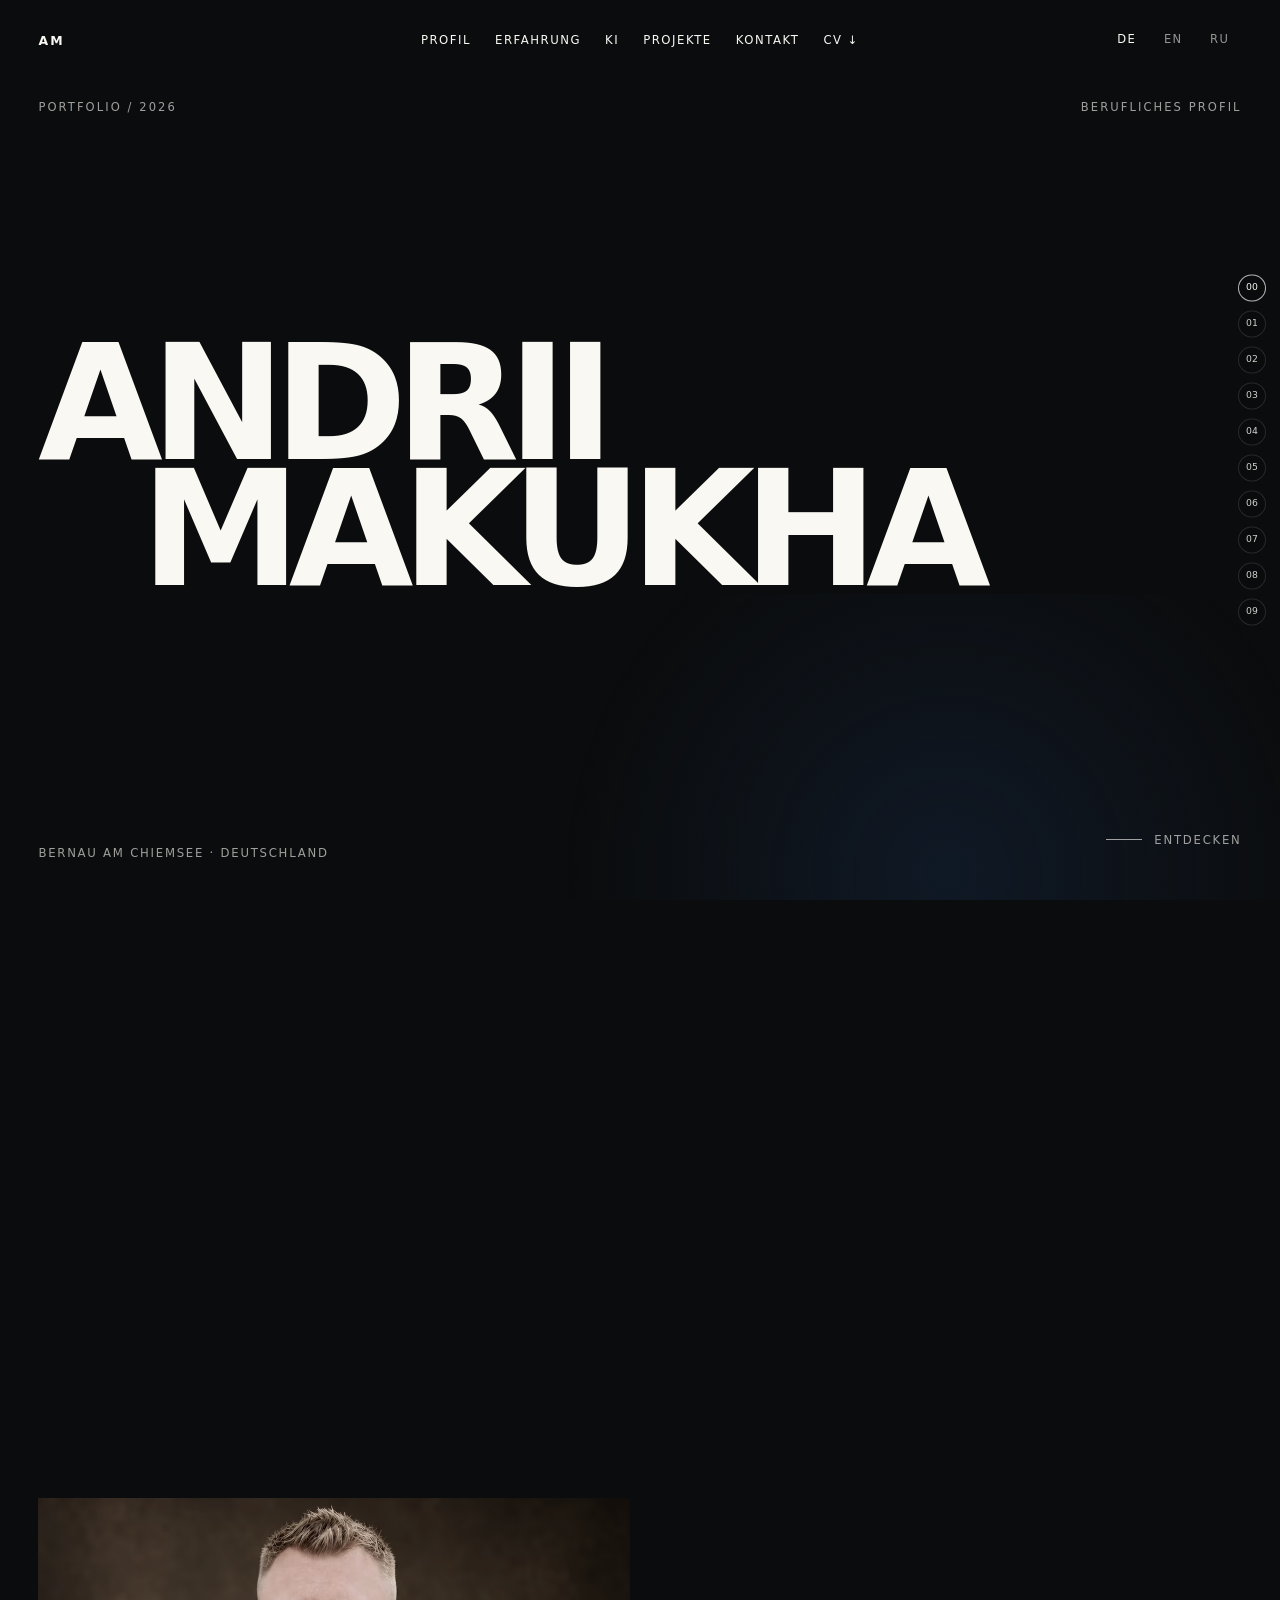
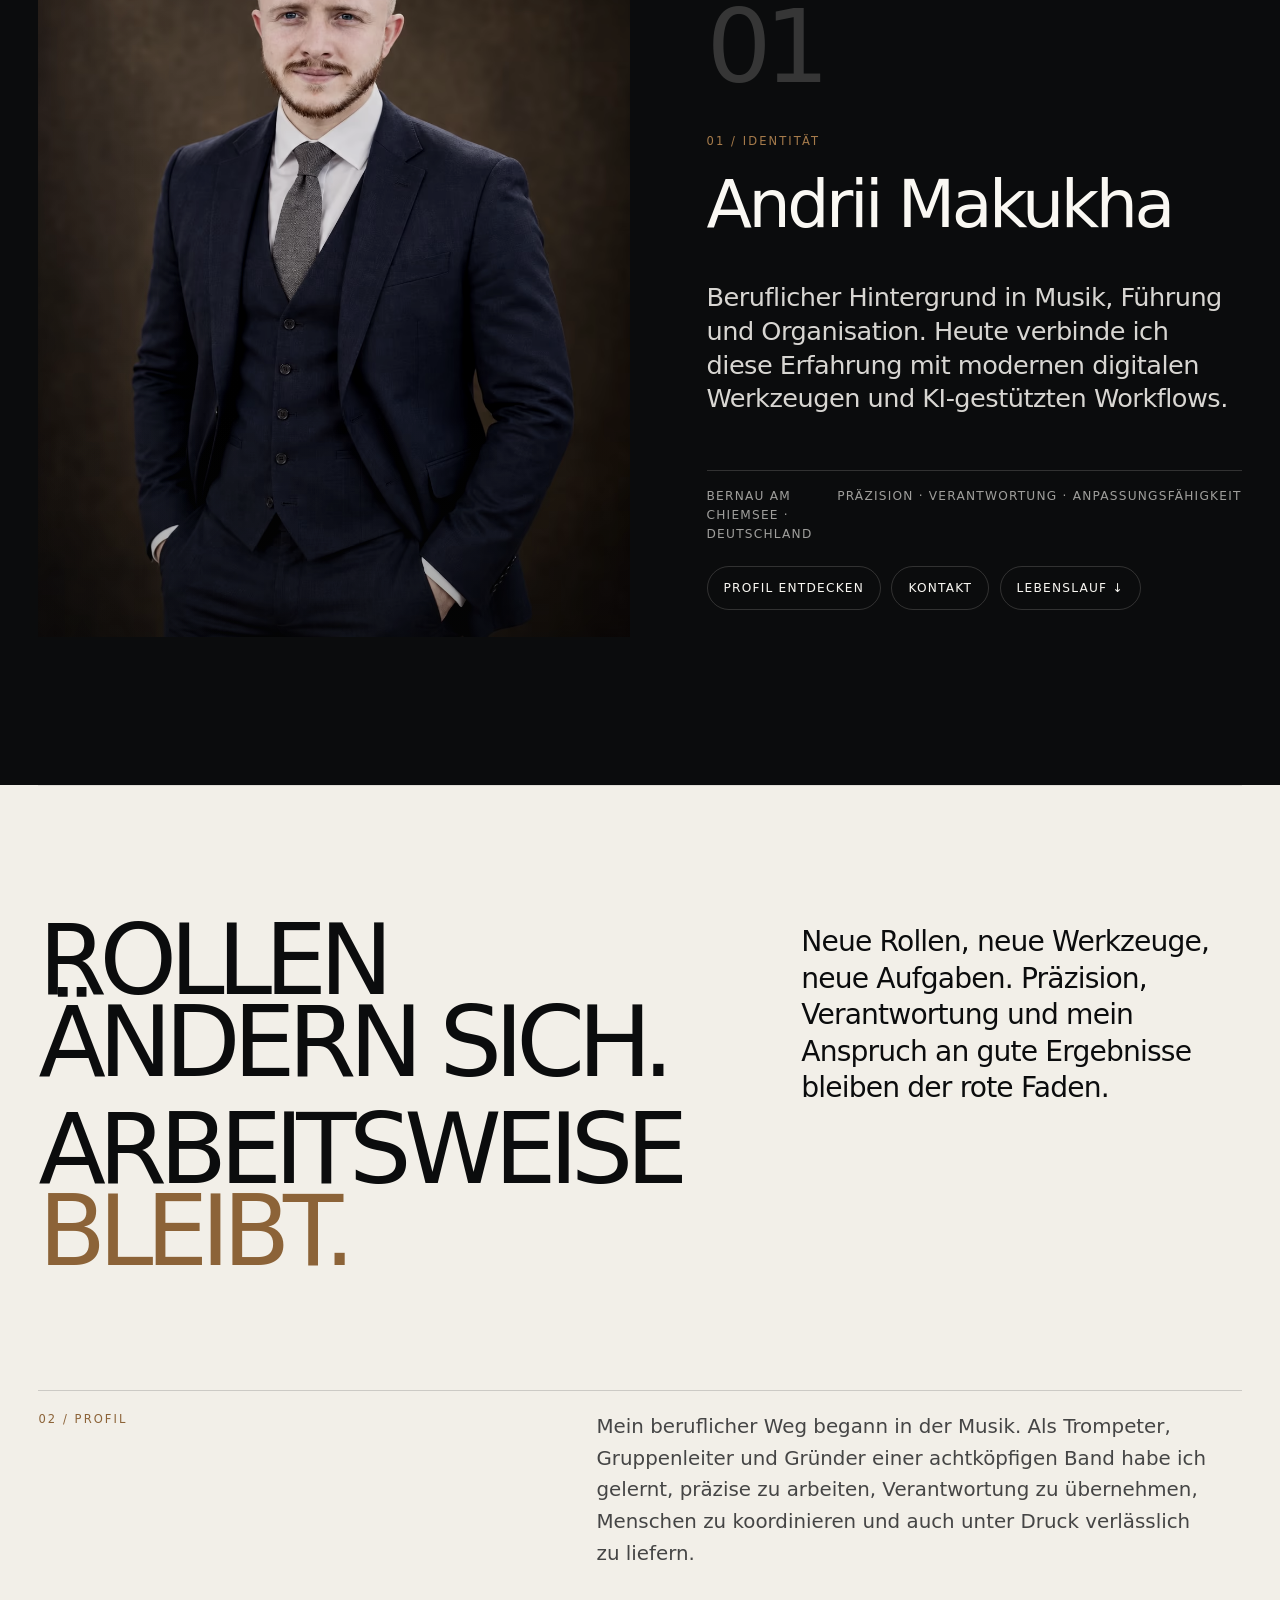
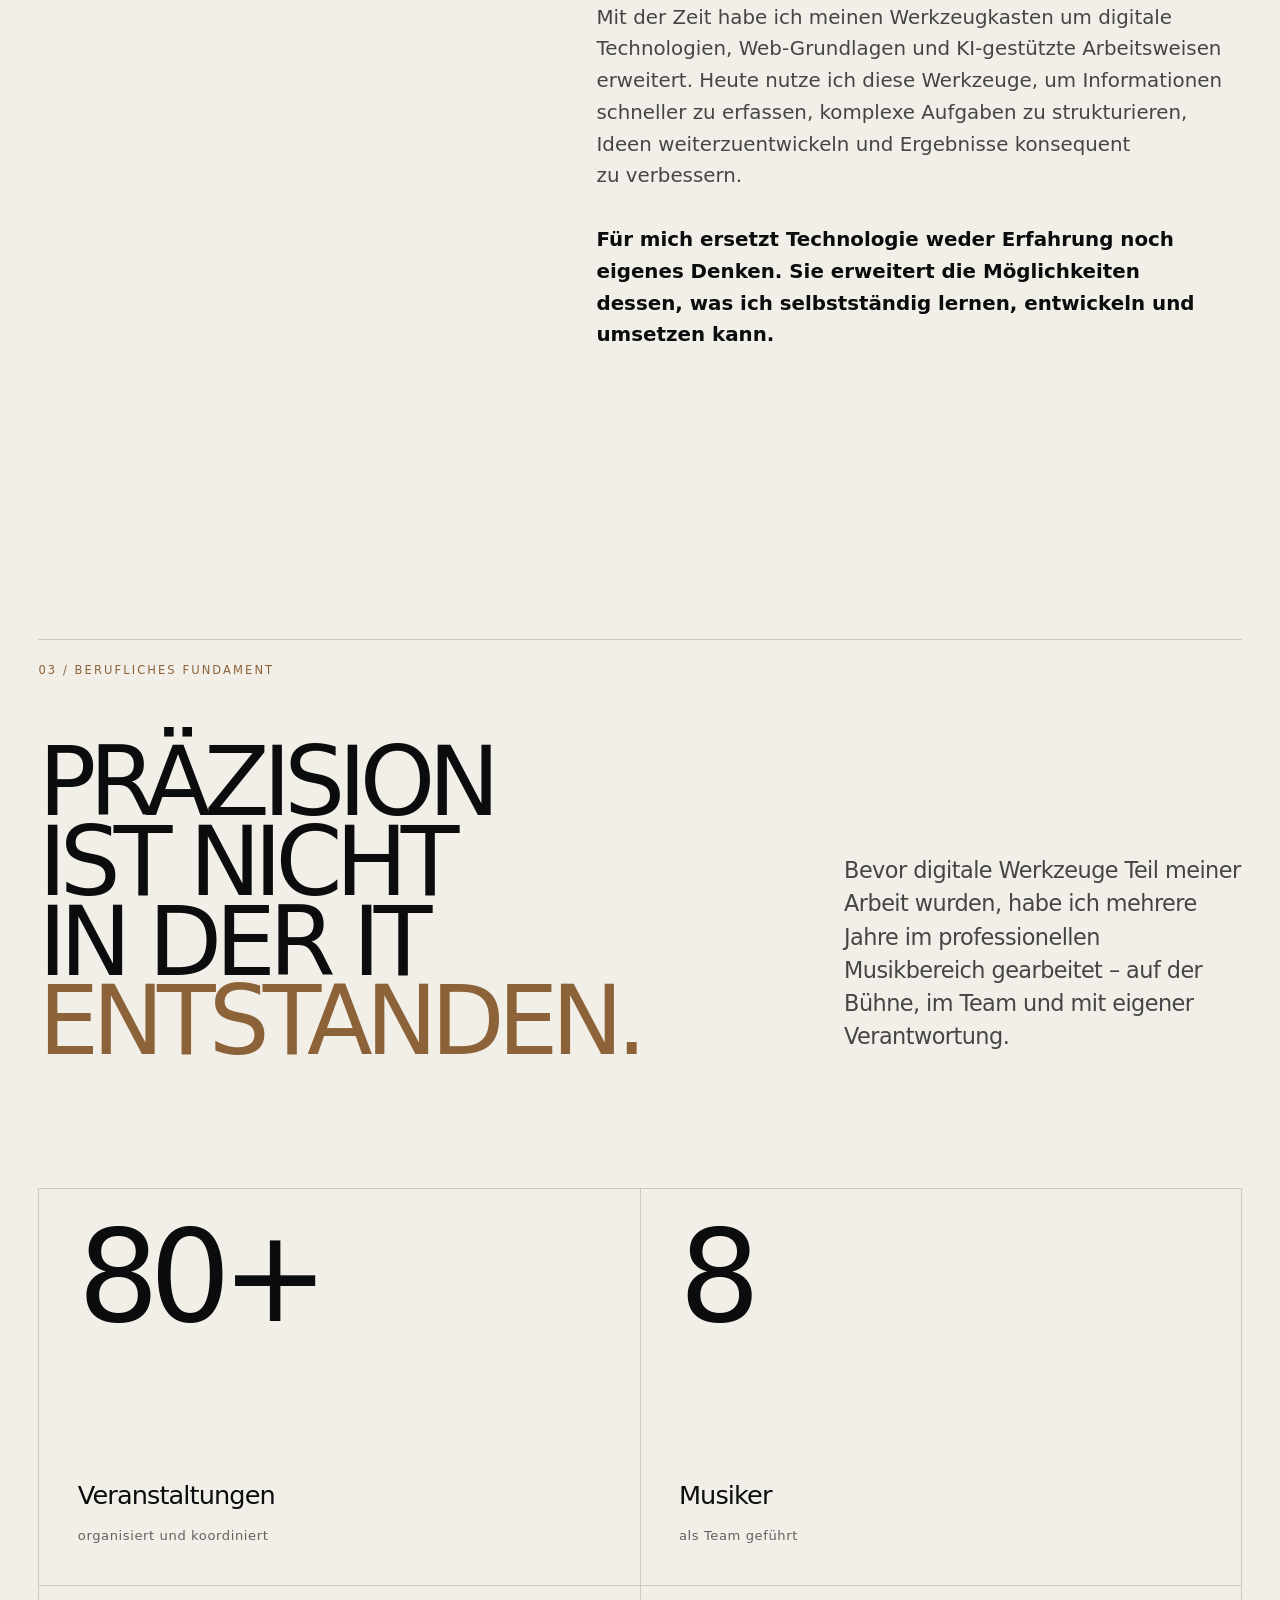
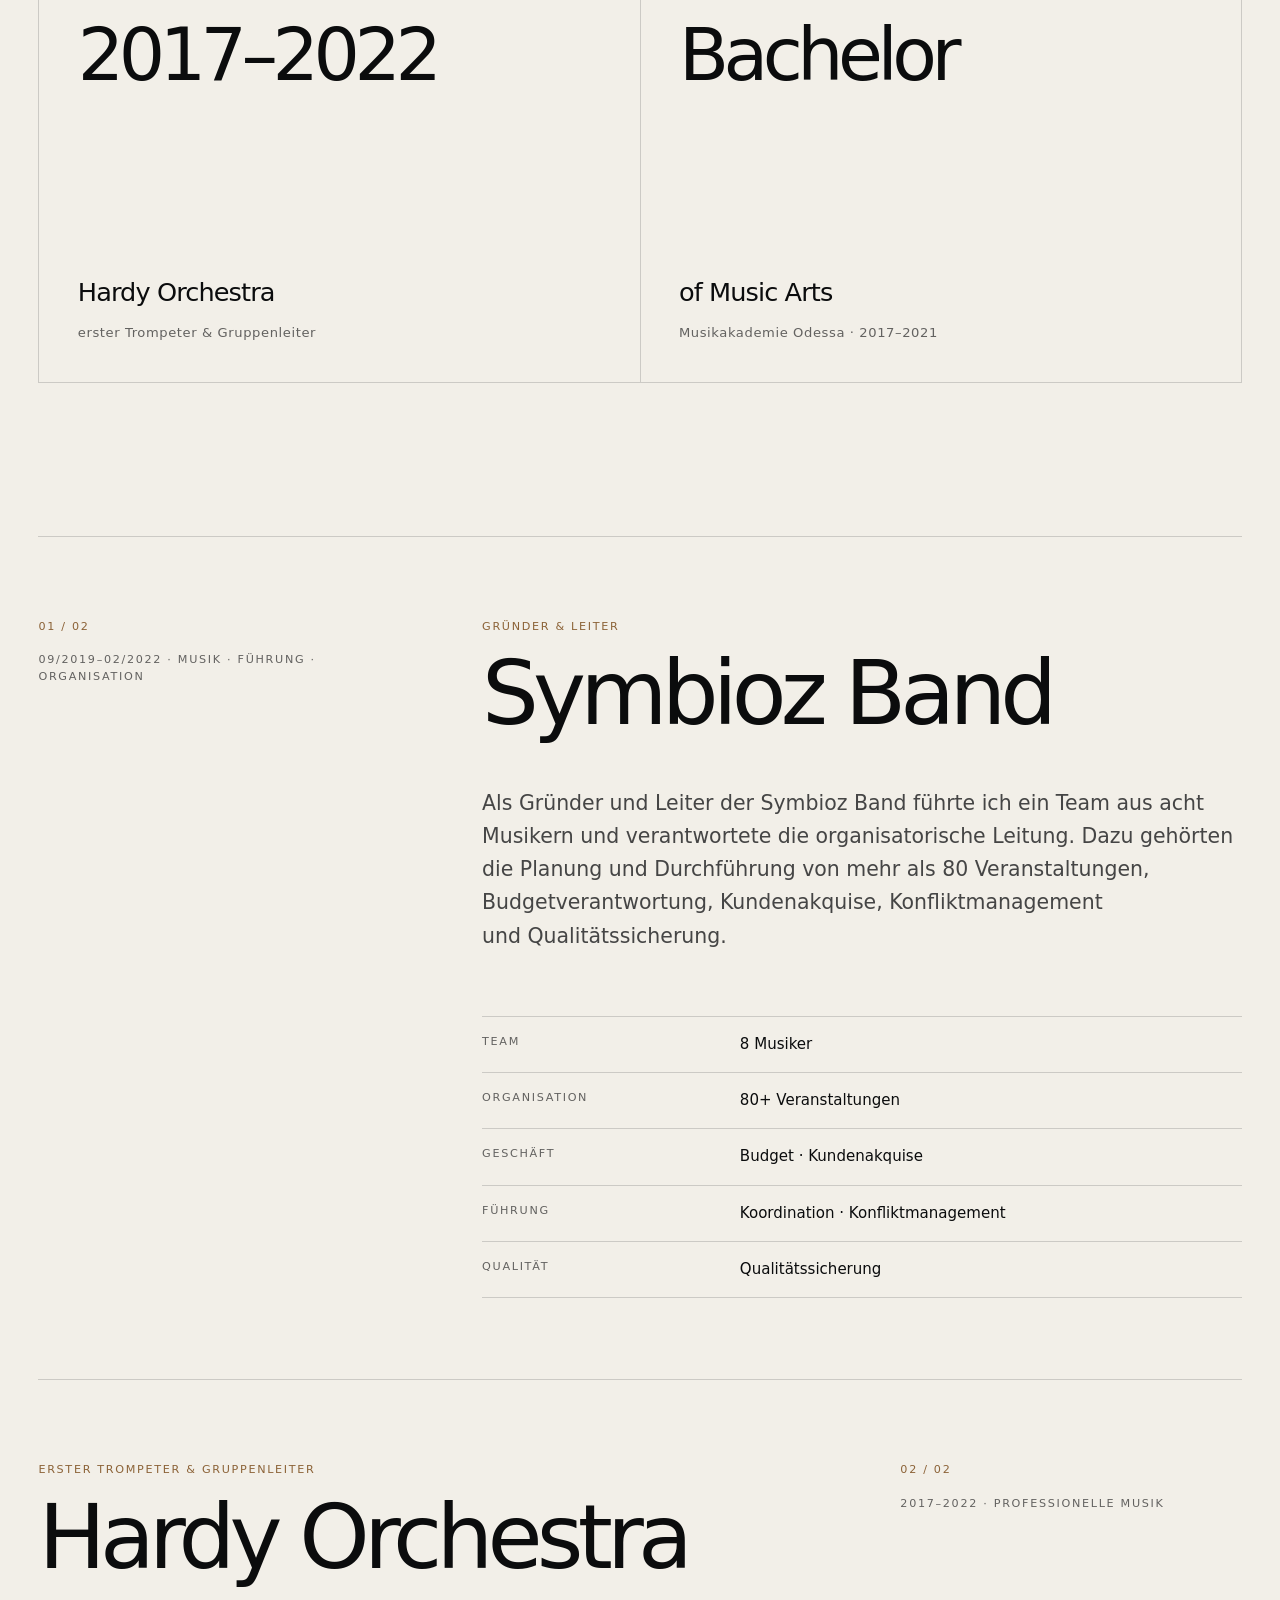
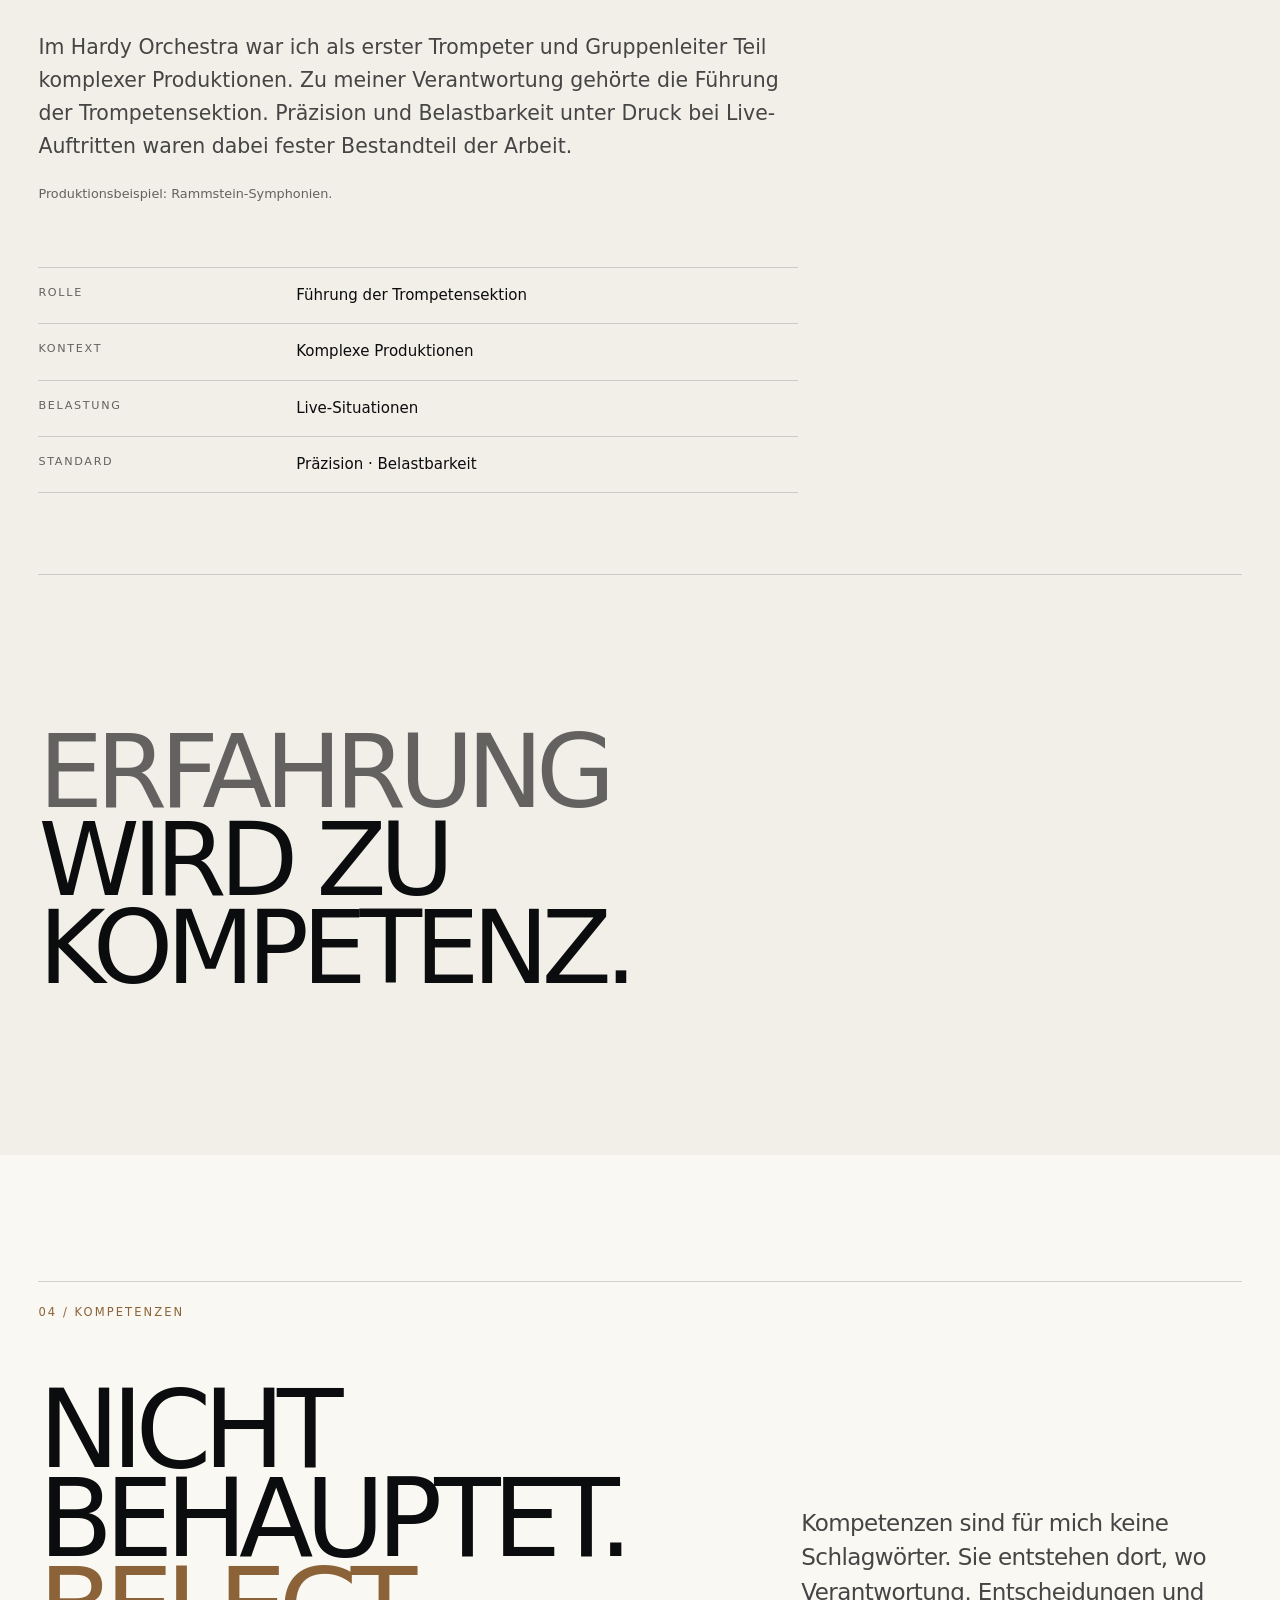
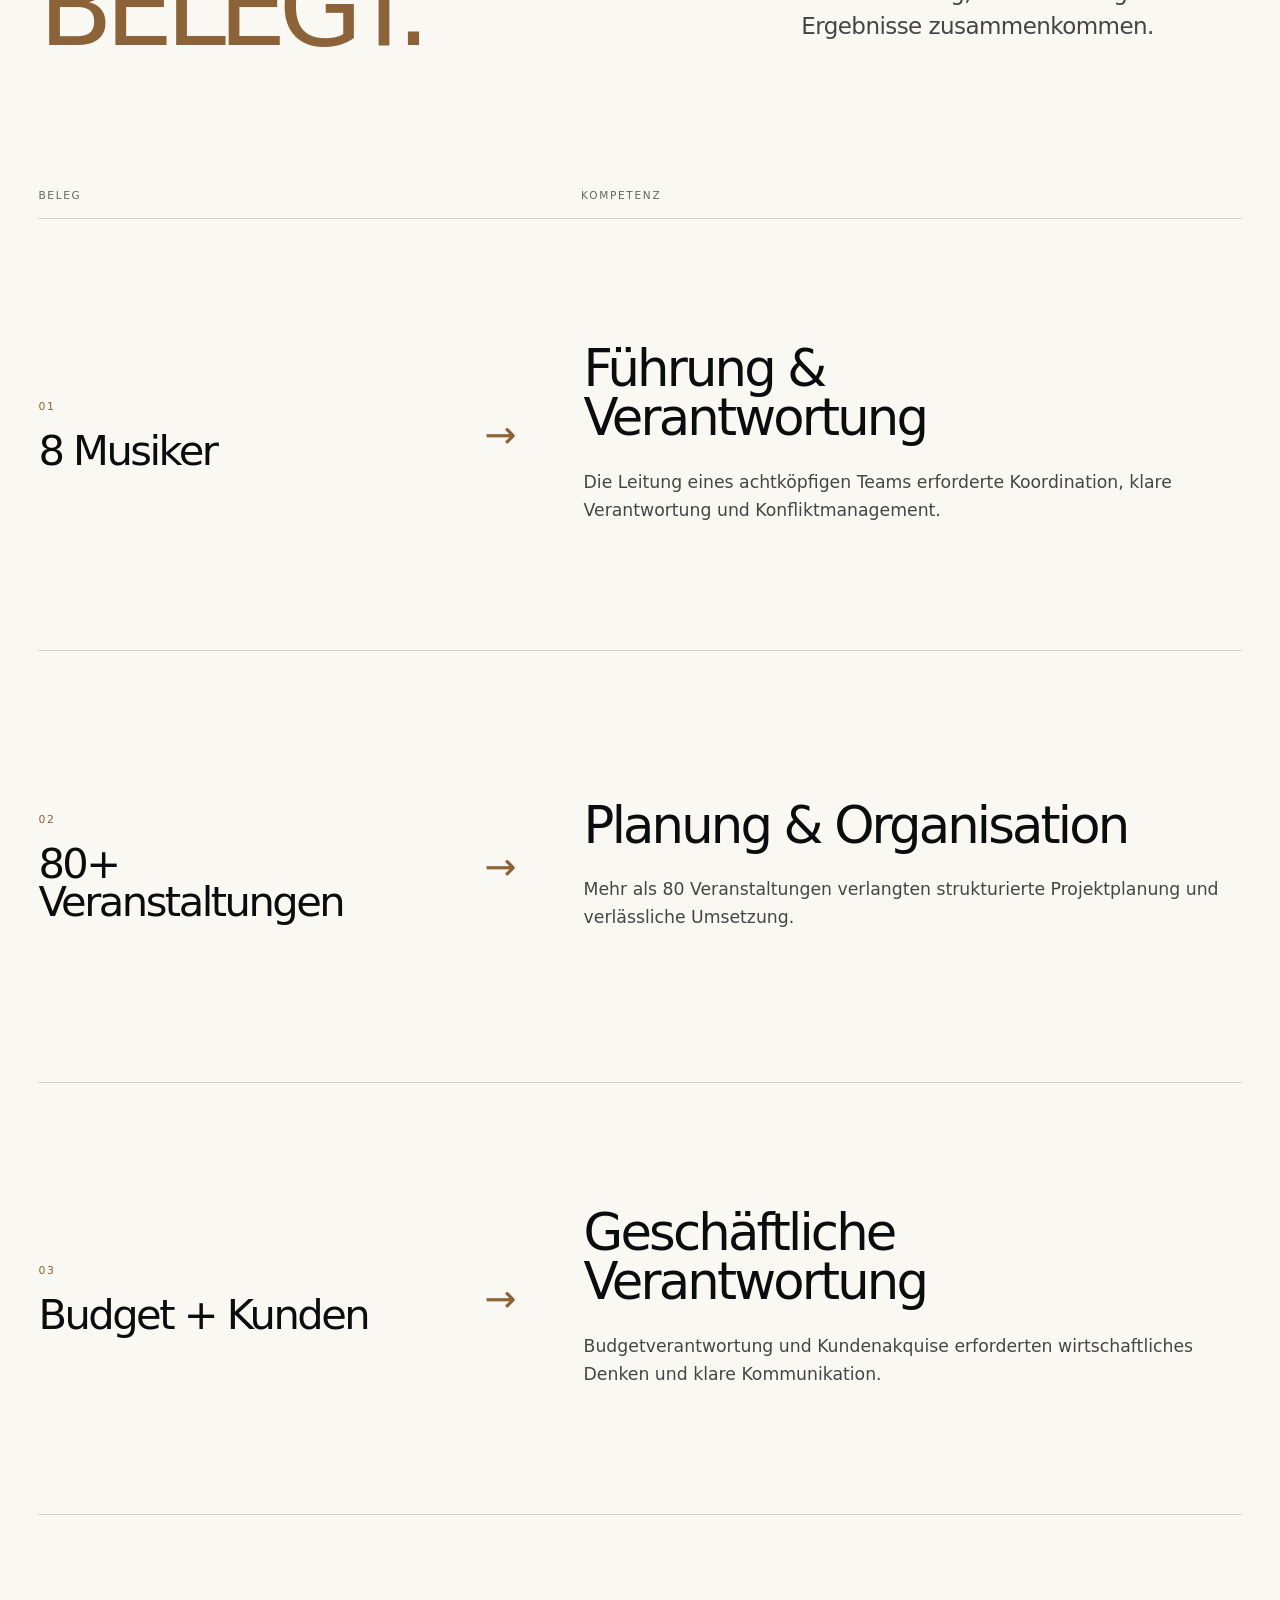
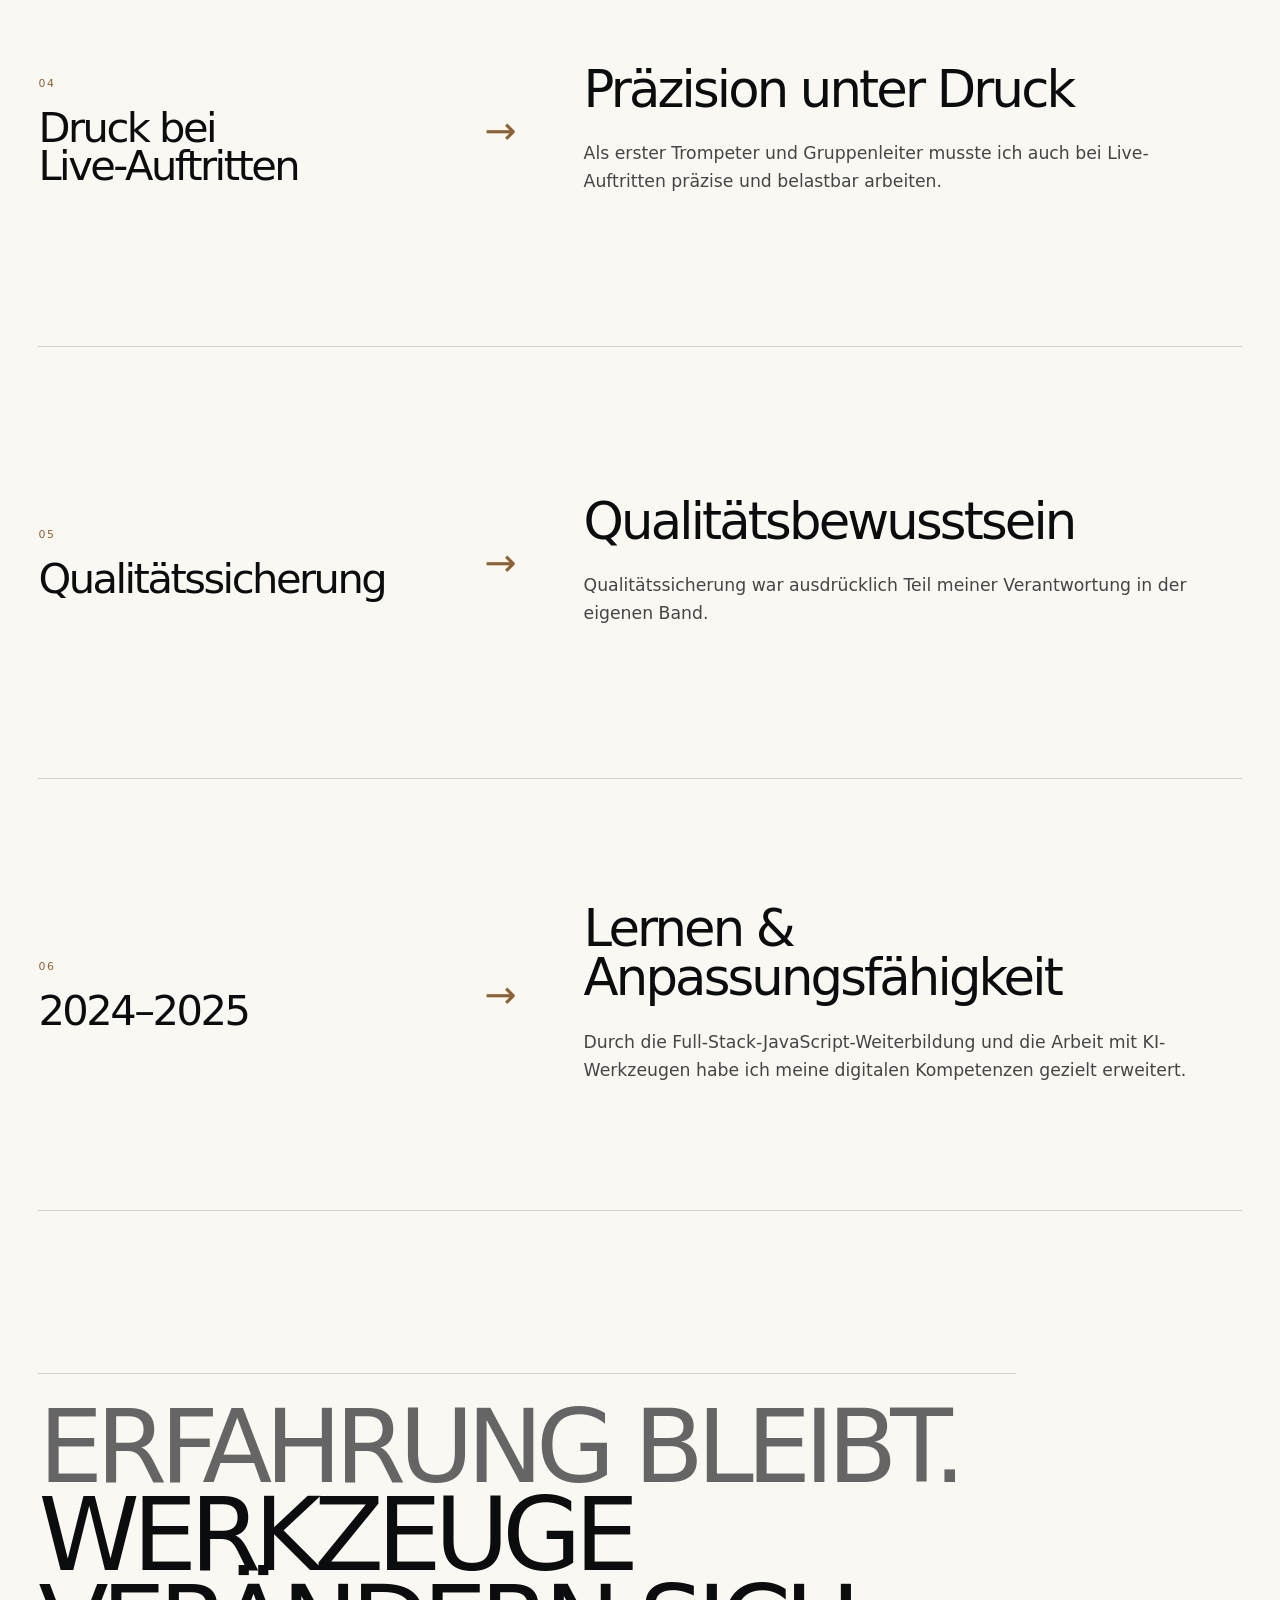
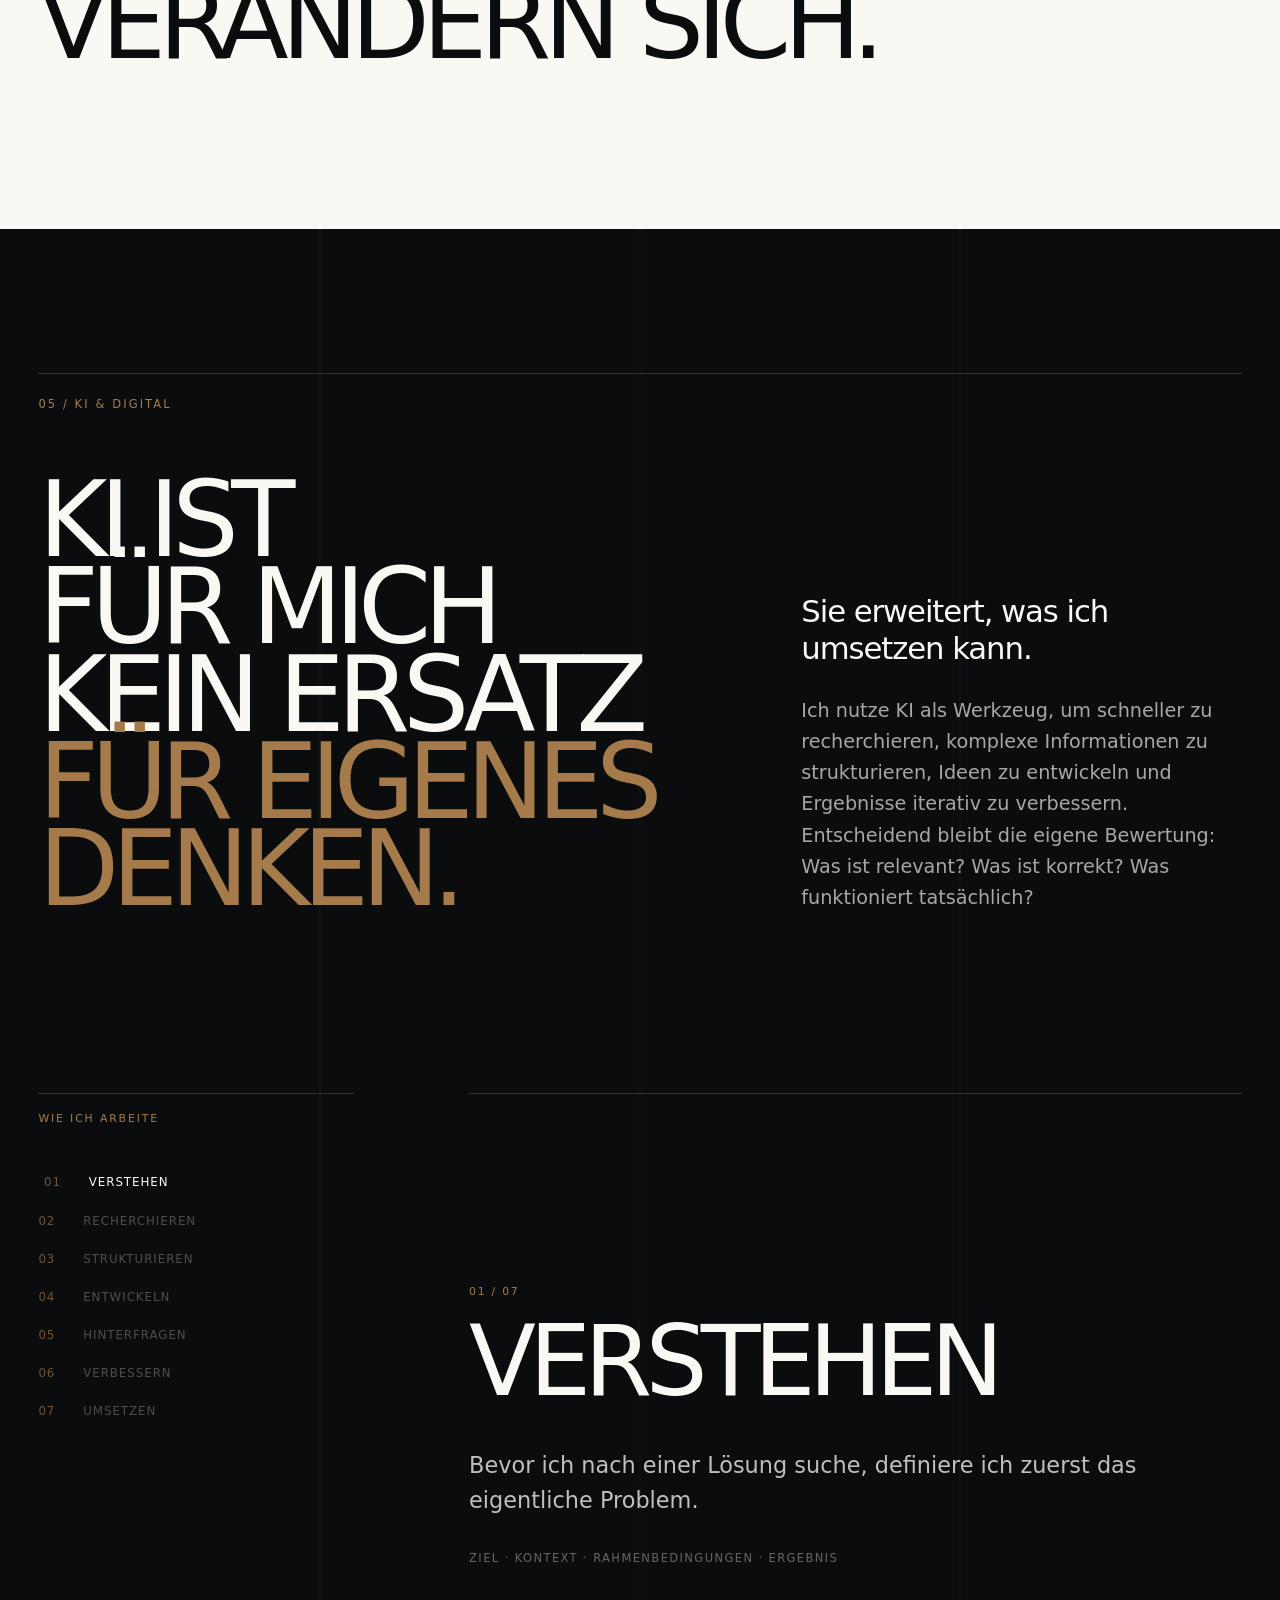
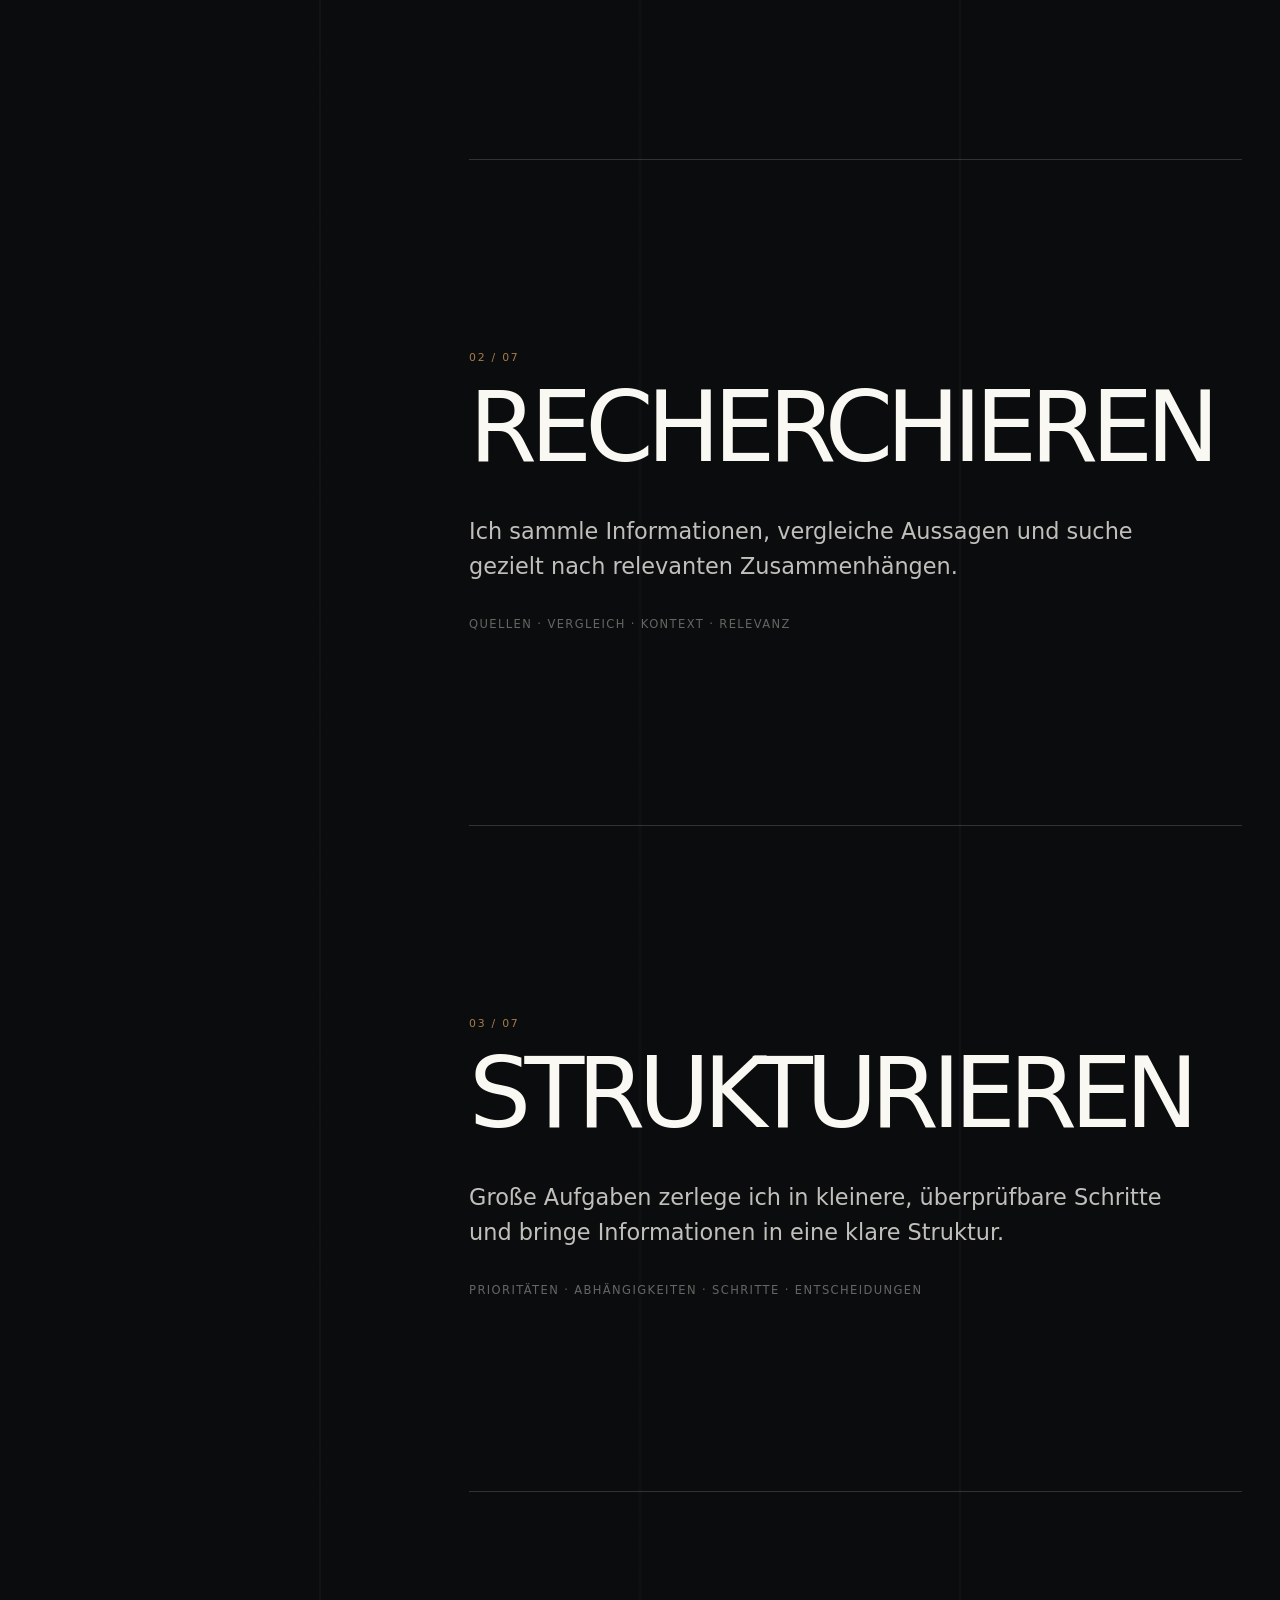
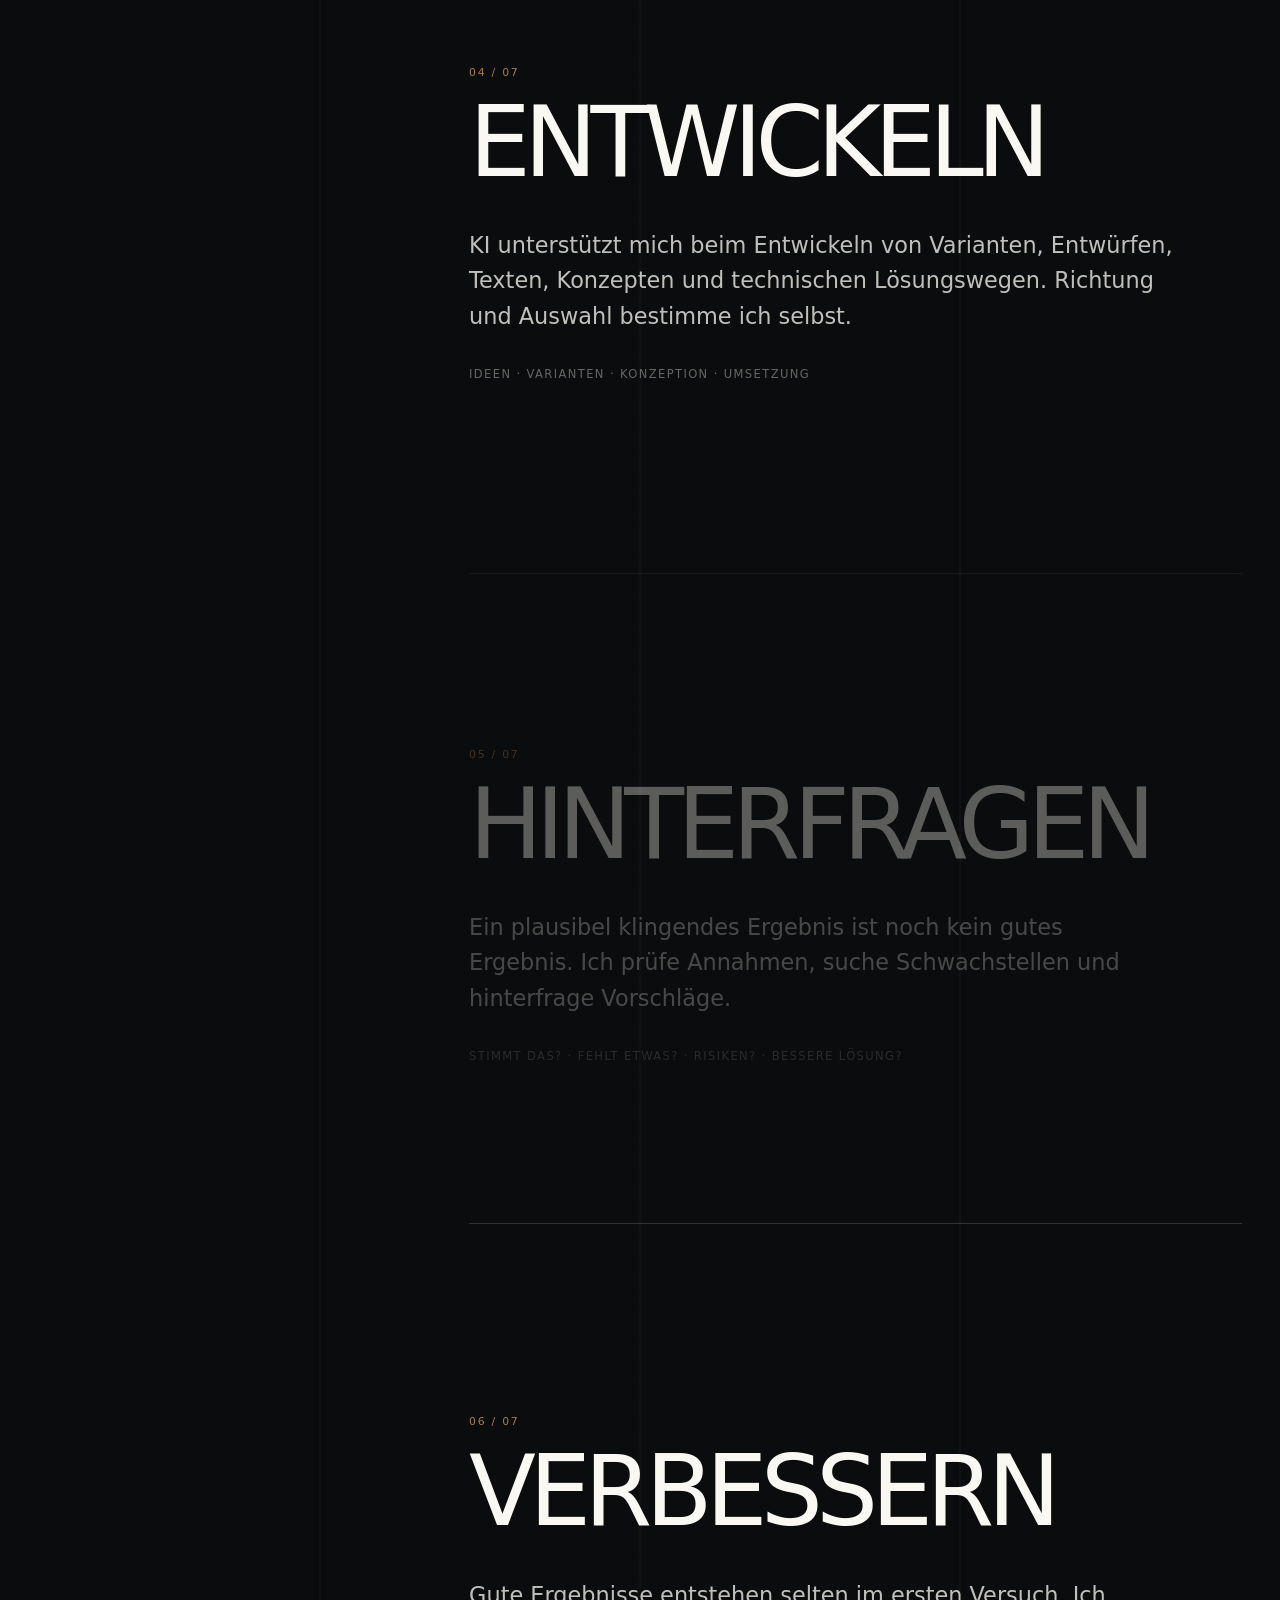
==== commit 1680867c: "Polish multilingual capability copy" ====
--- a/de/index.html
+++ b/de/index.html
@@ -290,7 +290,7 @@
           <div class="capability-row__arrow" aria-hidden="true">→</div>
           <div class="capability-row__result">
             <h3>Geschäftliche Verantwortung</h3>
-            <p>Budgetverantwortung und Kundenakquise brachten wirtschaftliche und kommunikative Verantwortung in die fachliche Arbeit.</p>
+            <p>Budgetverantwortung und Kundenakquise erforderten wirtschaftliches Denken und klare Kommunikation.</p>
           </div>
         </article>
         <article class="capability-row" data-reveal>
@@ -323,7 +323,7 @@
           <div class="capability-row__arrow" aria-hidden="true">→</div>
           <div class="capability-row__result">
             <h3>Lernen & Anpassungsfähigkeit</h3>
-            <p>Durch die Full-Stack-JavaScript-Weiterbildung und KI-gestütztes Lernen habe ich mir bewusst ein neues technisches Arbeitsfeld erschlossen.</p>
+            <p>Durch die Full-Stack-JavaScript-Weiterbildung und die Arbeit mit KI-Werkzeugen habe ich meine digitalen Kompetenzen gezielt erweitert.</p>
           </div>
         </article>
         </div>
